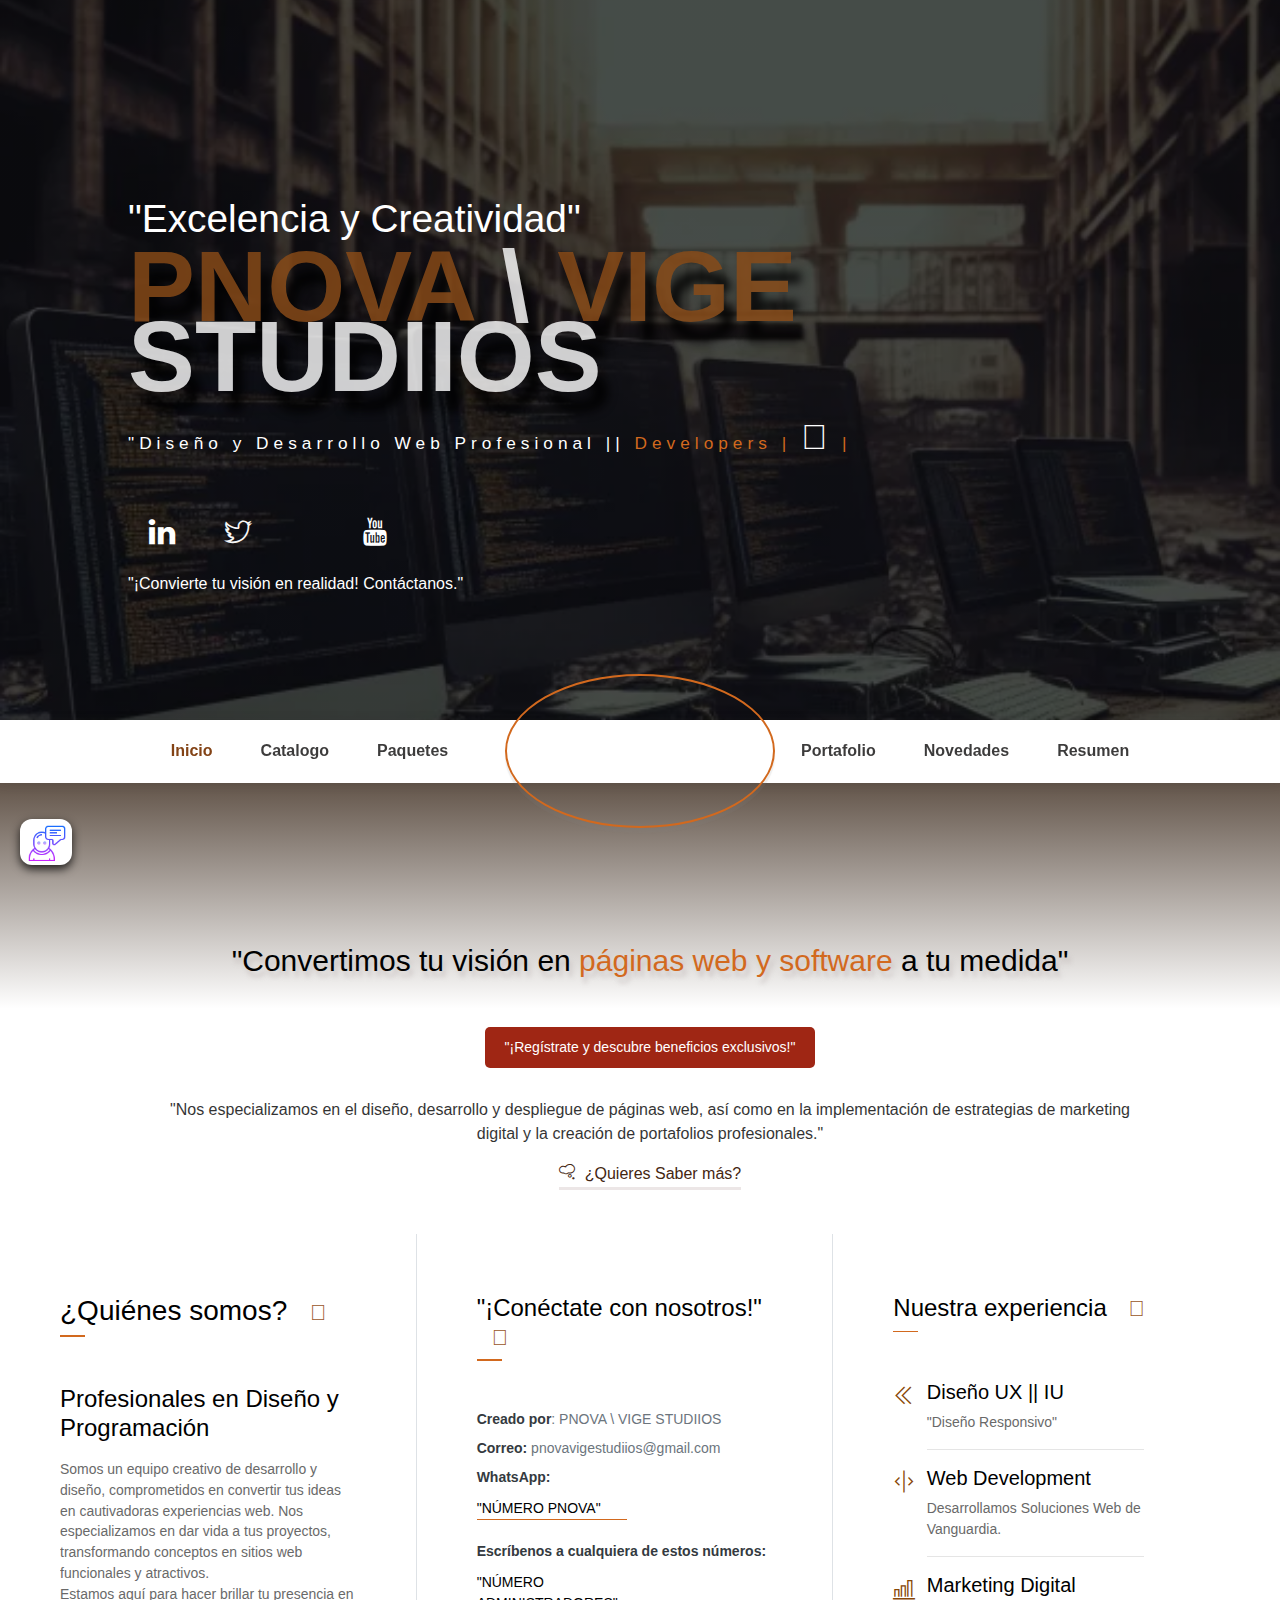
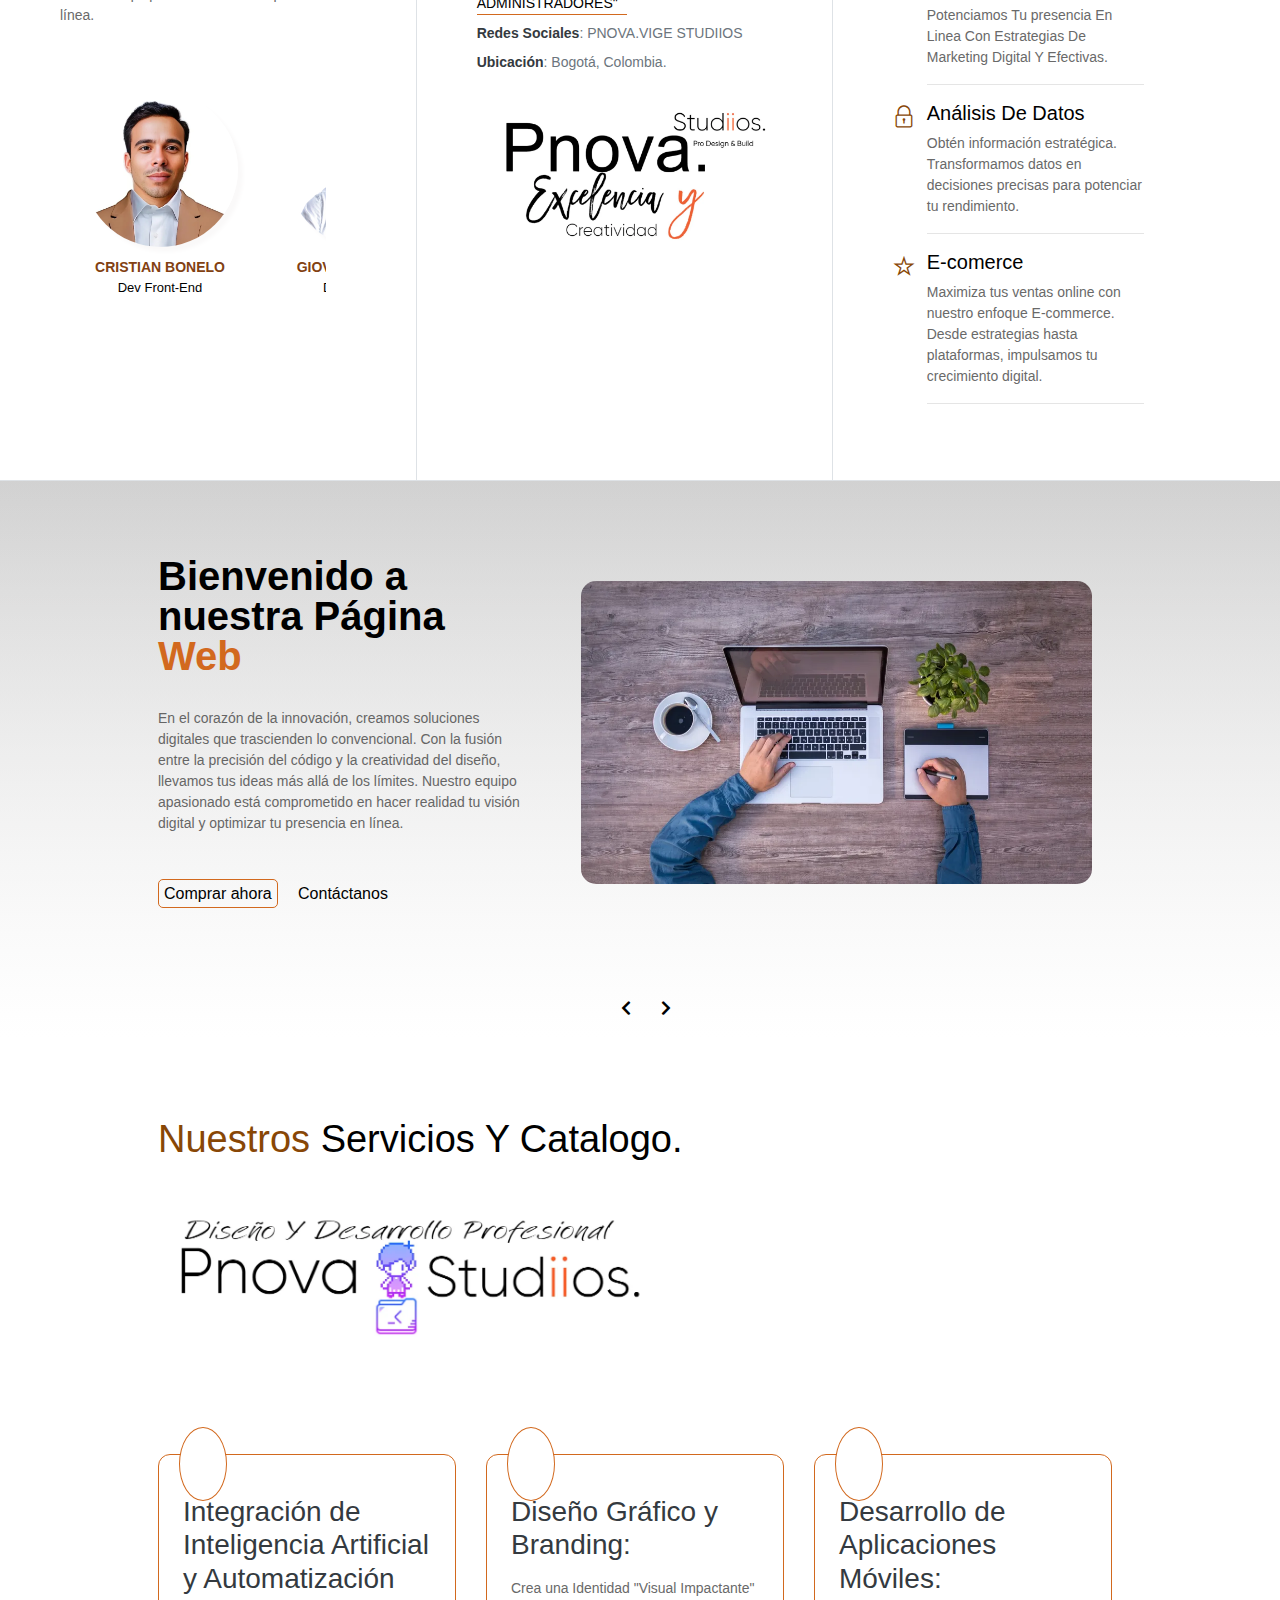
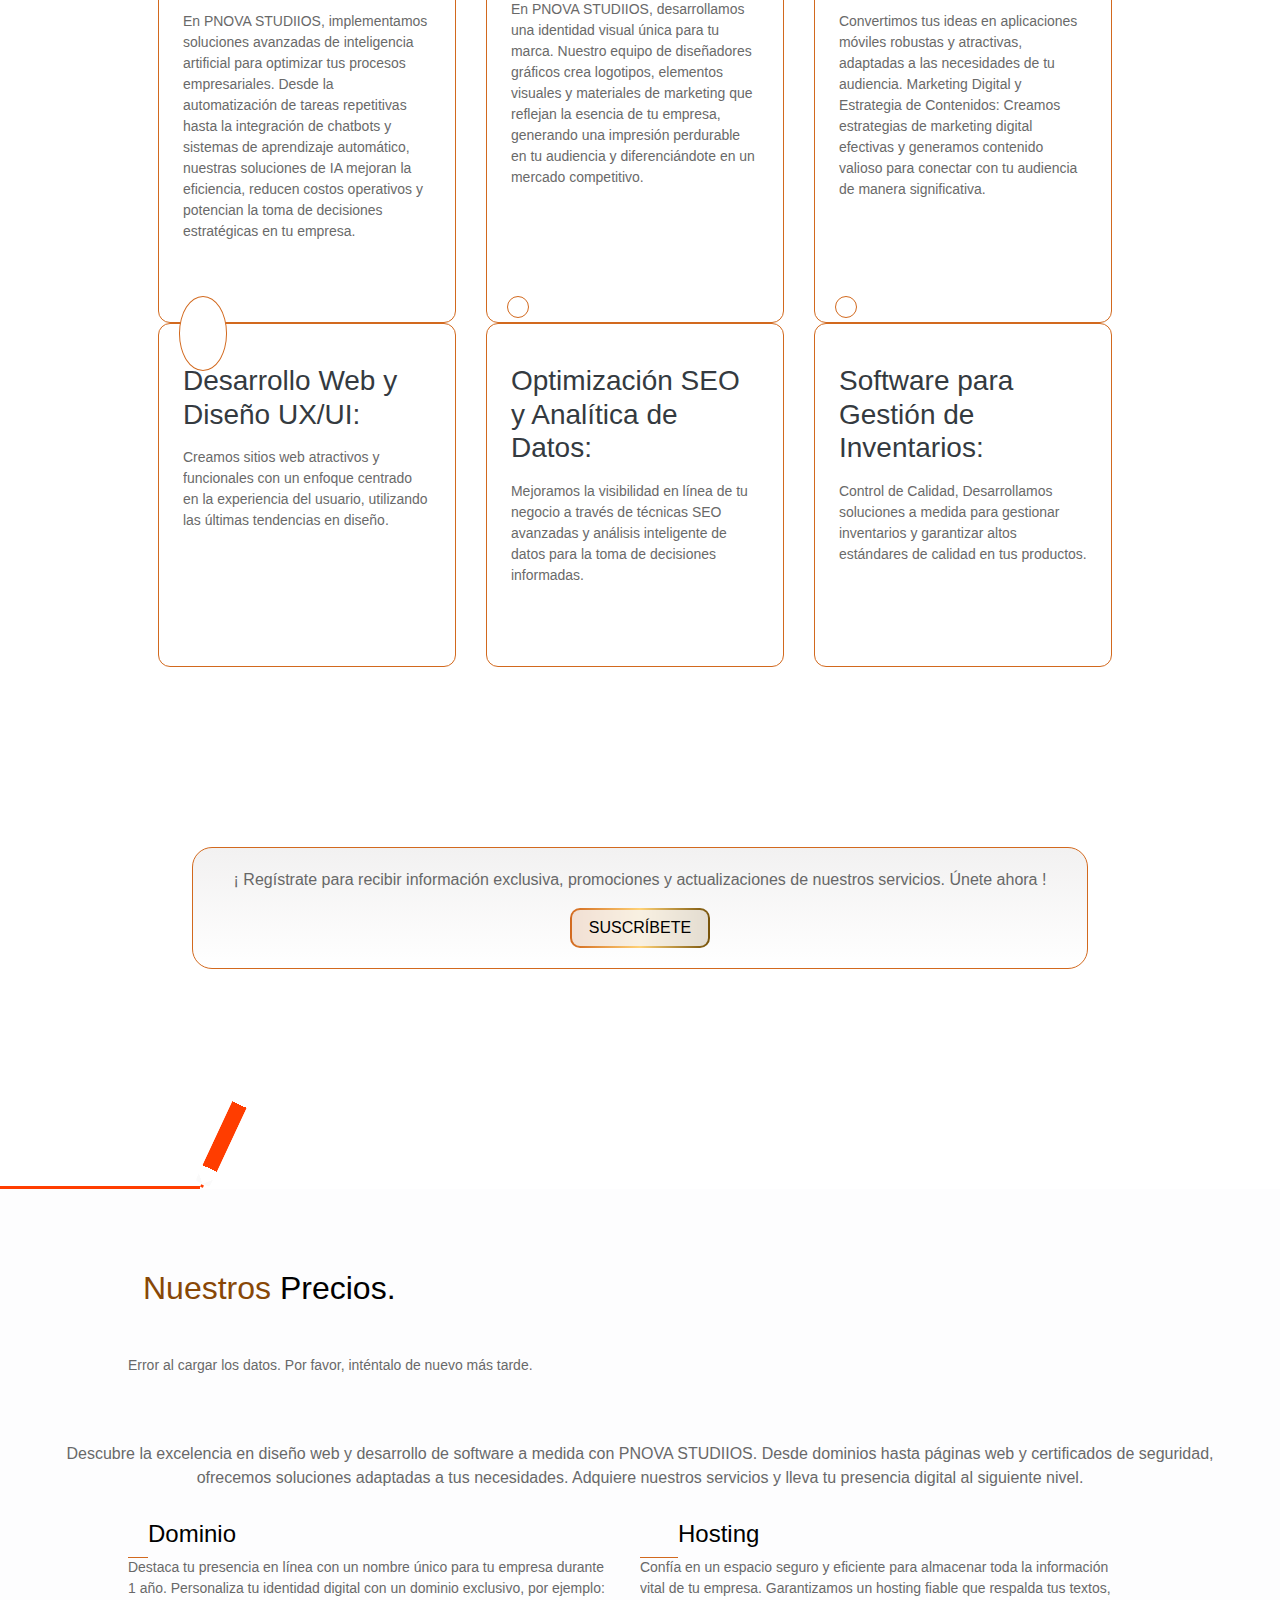
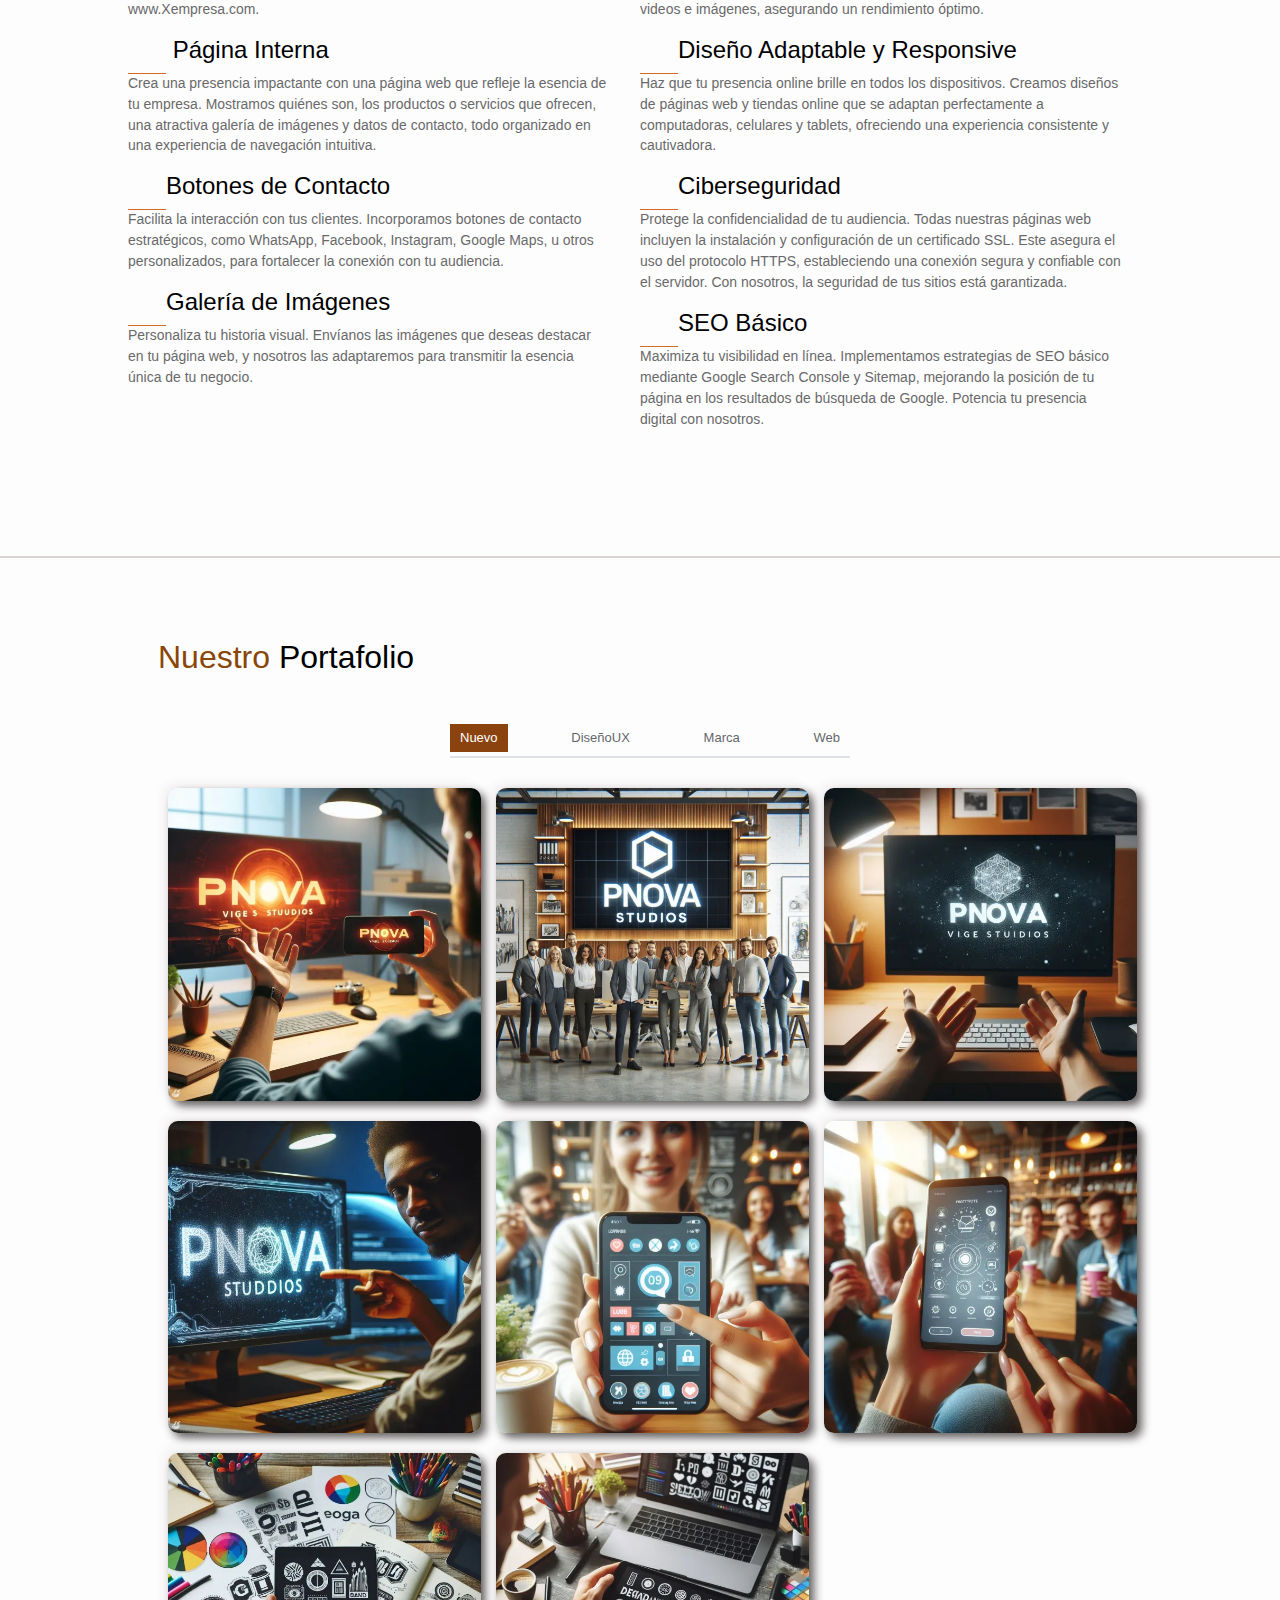
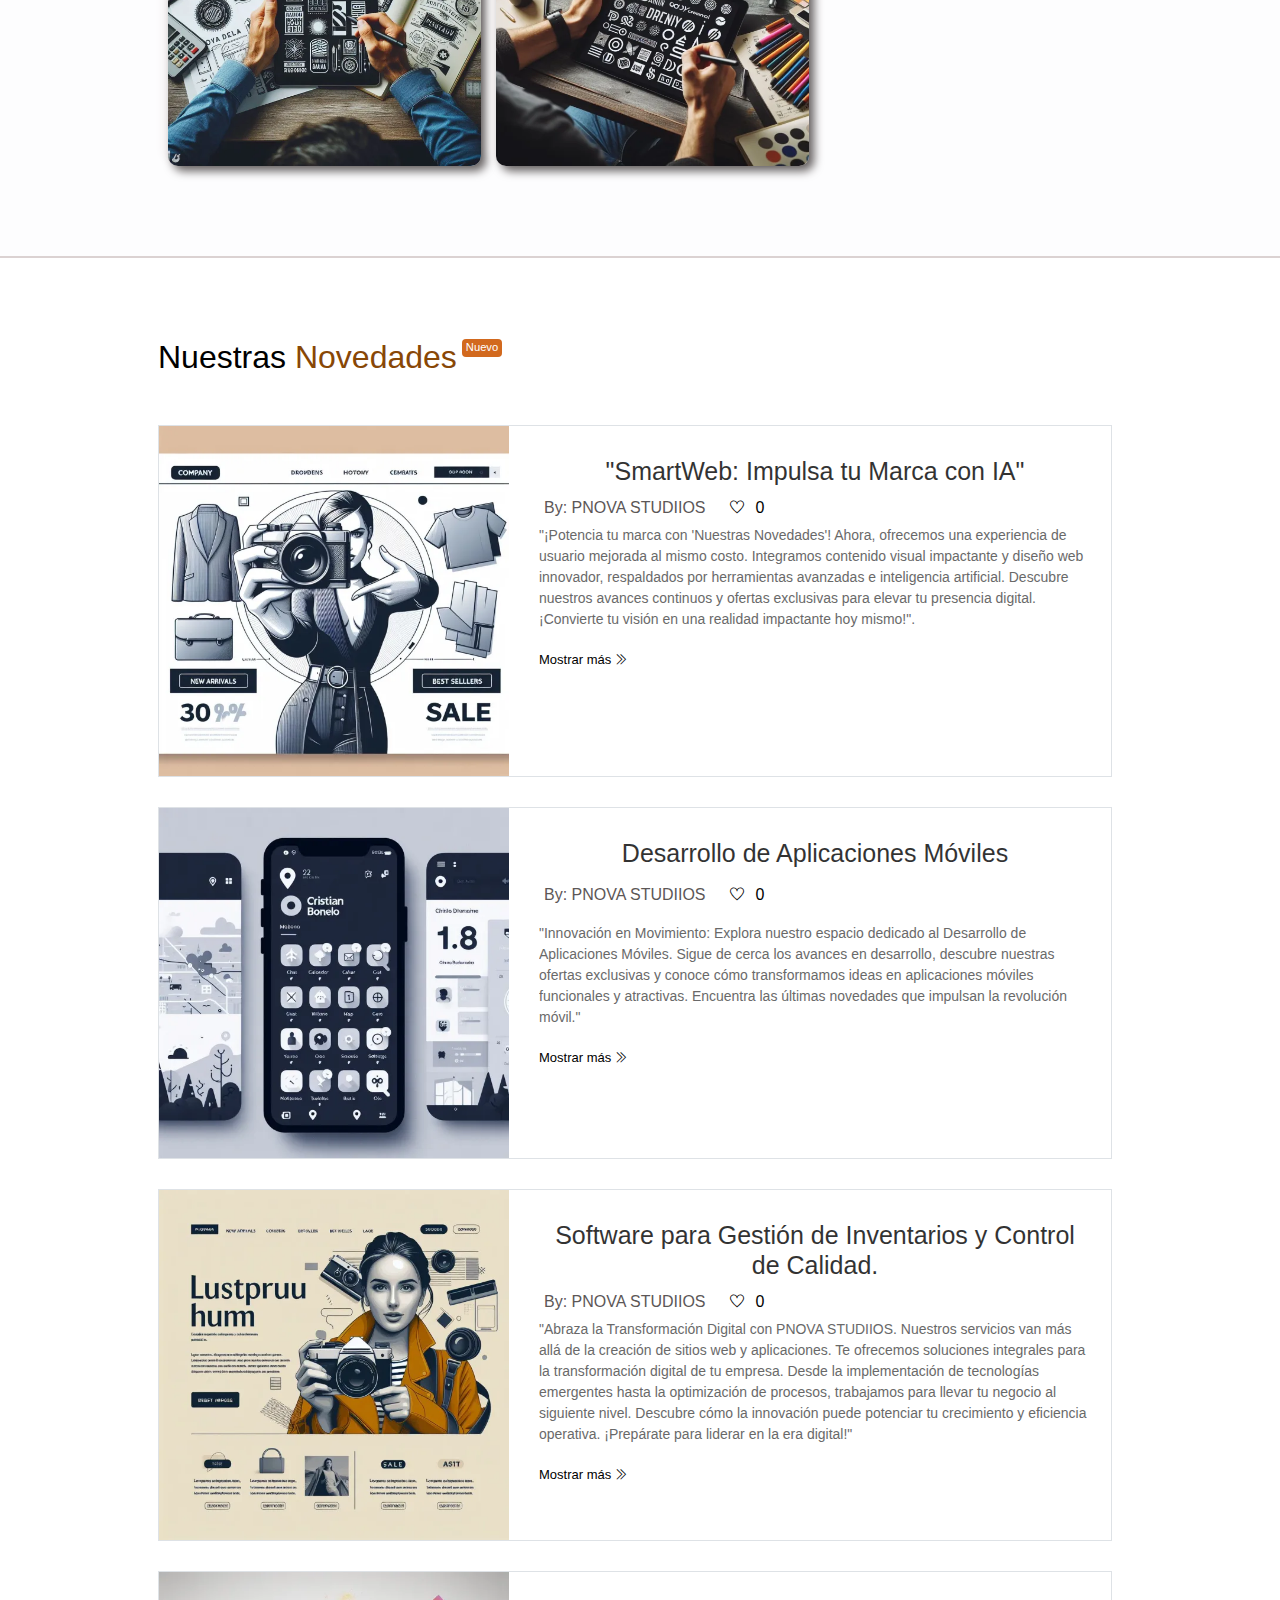
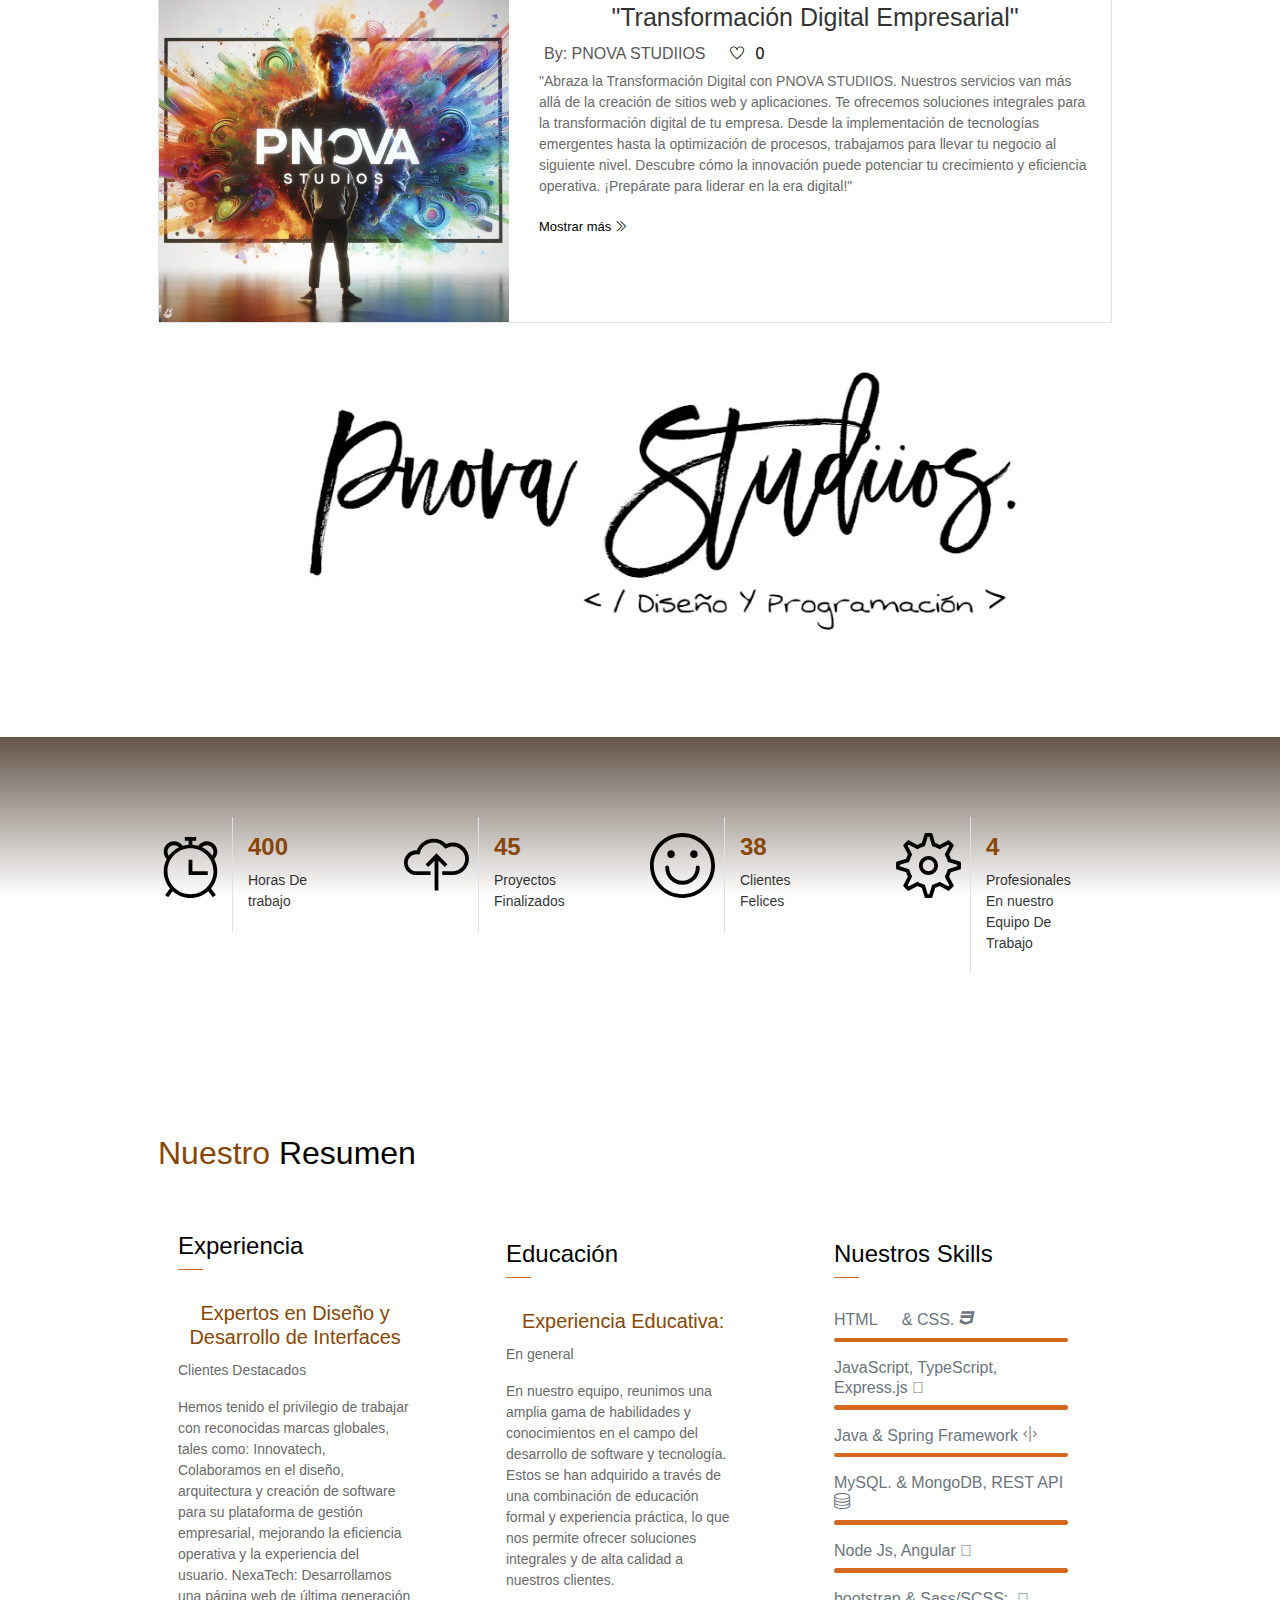
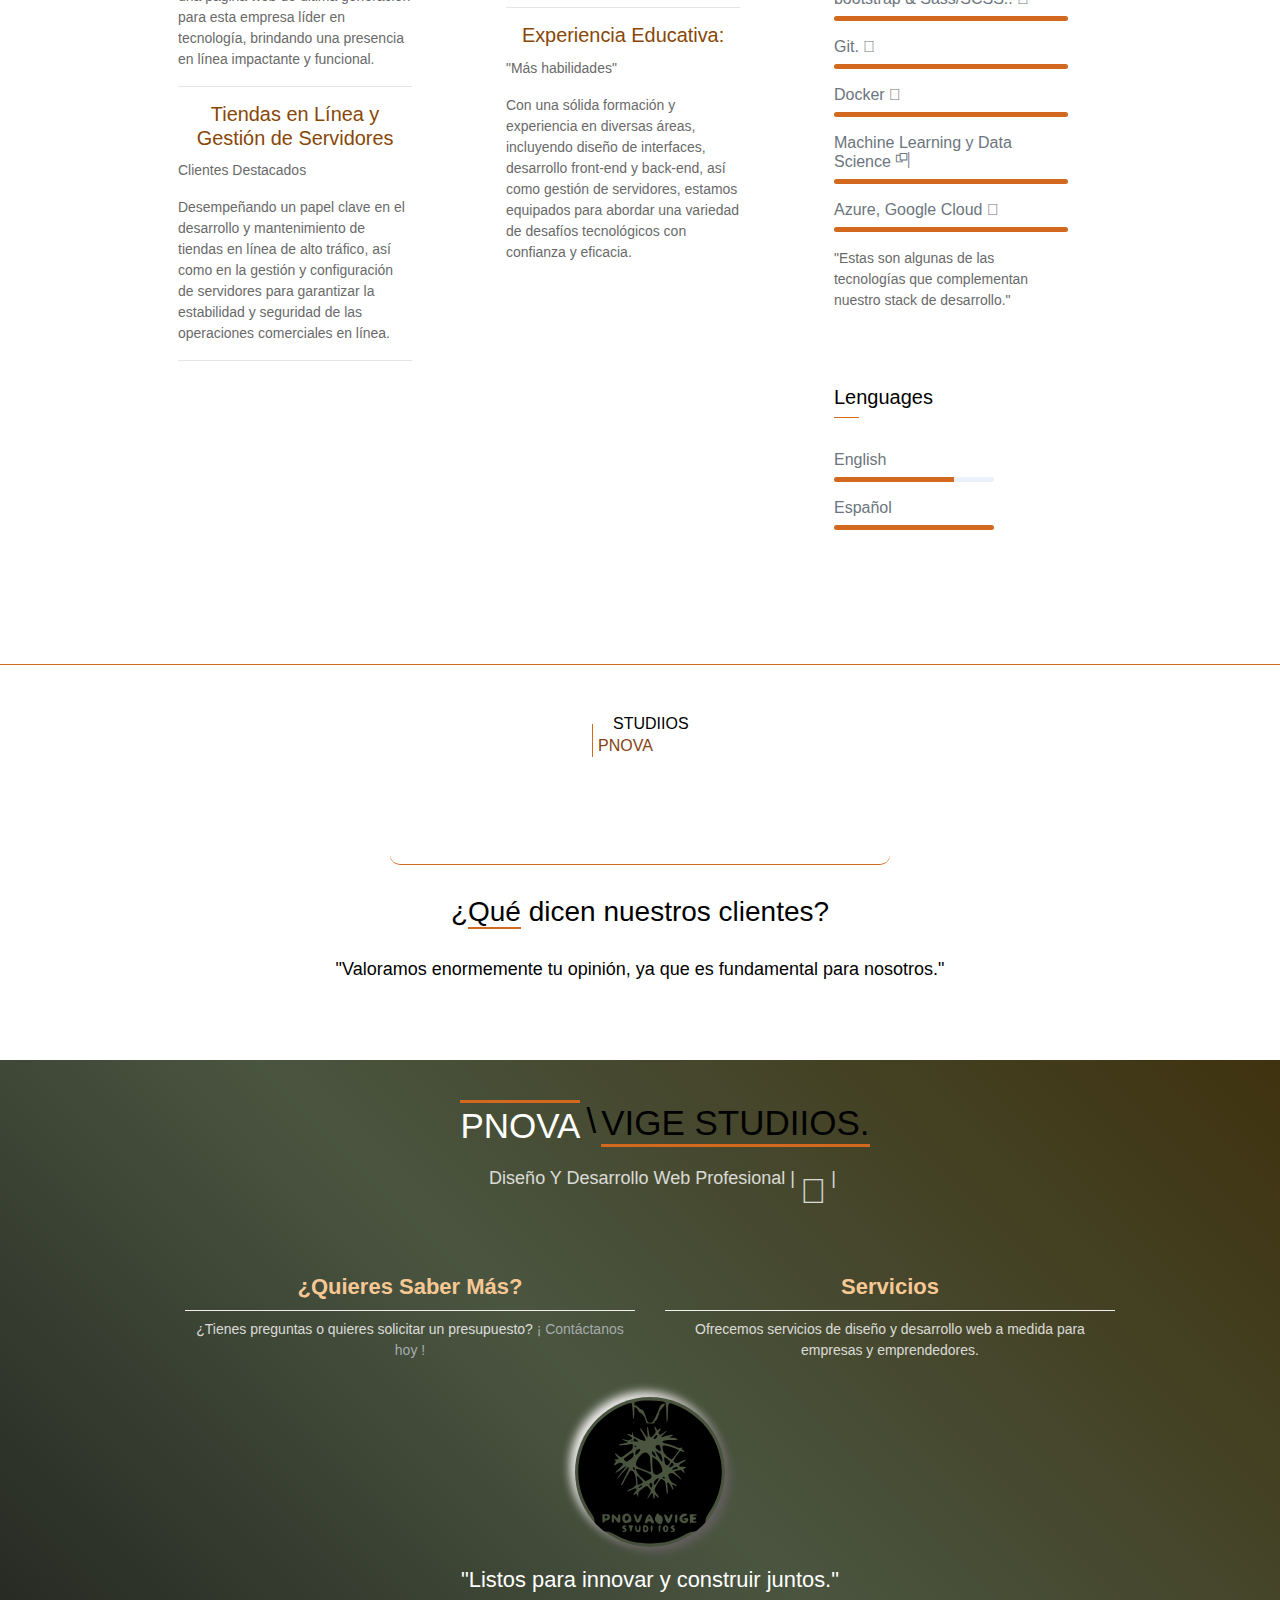
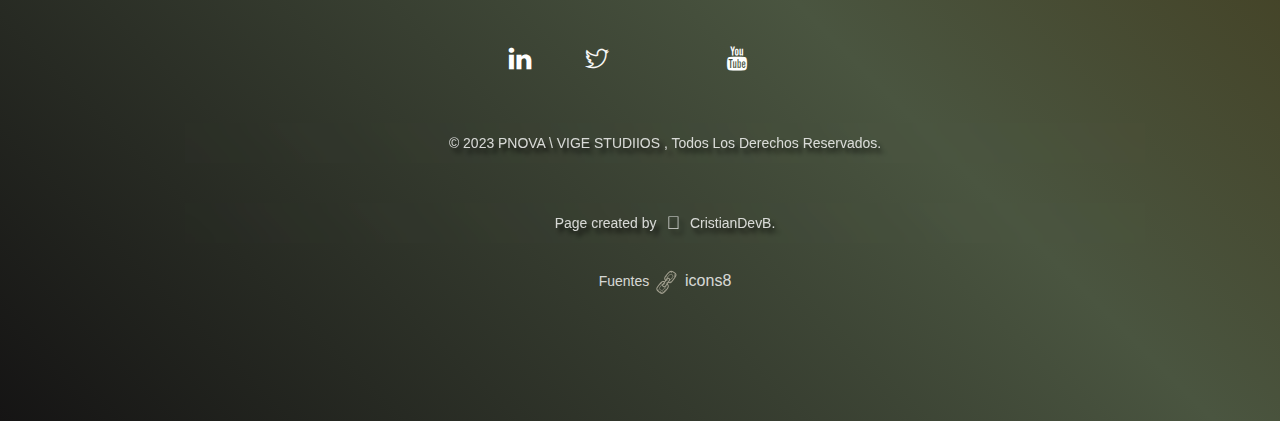
==== public/html/index.html @ 294ca4b3 "commit 11" ====
<!DOCTYPE html>
<html lang="es">




<head>
    <meta charset="utf-8">
    <meta name="viewport" content="width=device-width, initial-scale=1, shrink-to-fit=no">
    <meta name="description"
        content="En PNOVA STUDIIOS, ofrecemos diseño y desarrollo web profesional de vanguardia para destacarte en línea. Transformamos tus ideas en experiencias digitales impactantes y memorables. ¡Descubre cómo podemos impulsar tu presencia en la web y superar a la competencia hoy mismo!">
    <meta name="author" content="Cristian Bonelo">
    <title>PNOVA STUDIIOS - Diseño y Desarrollo Web Profesional</title>

    <!-- Open Graph -->
    <meta property="og:title" content="PNOVA \ VIGE STUDIIOS - Diseño y Desarrollo Web Profesional">
    <meta property="og:description"
        content="Transformamos tu visión en una realidad impactante con nuestro diseño y desarrollo web profesional. Descubre cómo destacar en línea con PNOVA STUDIIOS.">
    <meta property="og:image" content="https://pnovastudios.xyz/logo.png">
    <meta property="og:url" content="https://pnovastudios.xyz">
    <meta property="og:type" content="website">

    <!-- Twitter Card -->
    <meta name="twitter:card" content="summary_large_image">
    <meta name="twitter:site" content="@pnovastudios">
    <meta name="twitter:title" content="PNOVA \ VIGE STUDIIOS - Diseño y Desarrollo Web Profesional">
    <meta name="twitter:description"
        content="Transformamos tu visión en una realidad impactante con nuestro diseño y desarrollo web profesional. Descubre cómo destacar en línea con PNOVA STUDIIOS.">
    <meta name="twitter:image" content="https://pnovastudios.xyz/logo.png">

    <!-- Canonical URL -->
    <link rel="canonical" href="https://pnovastudios.xyz/home">

    <!-- Favicon -->
    <link rel="icon" type="image/png" sizes="32x32" href="/public/img/favicon.ico">

    <meta http-equiv="Content-Security-Policy" style="font-size: 18px;"
        content="font-src 'self' https://fonts.gstatic.com https://ka-f.fontawesome.com https://cdnjs.cloudflare.com">

    <!--robots-->
    <meta name="robots" content="index, follow">

    <!-- Font icons -->
    <link rel="stylesheet" href="/recursos/vendors/themify-icons/css/themify-icons.css">
    <link rel="stylesheet" href="/public/css/style.css">
    <link rel="stylesheet" href="https://cdnjs.cloudflare.com/ajax/libs/font-awesome/5.15.4/css/all.min.css">
    <link rel="stylesheet" href="/public/css/carrusel.css">
    <link rel="stylesheet" href="/public/css/pop-up.css">
</head>

<!-- Google tag (gtag.js) -->
<script async src="https://www.googletagmanager.com/gtag/js?id=G-WCG4HNDYGF"></script>
<script>
    window.dataLayer = window.dataLayer || [];
    function gtag() { dataLayer.push(arguments); }
    gtag('js', new Date());

    gtag('config', 'G-WCG4HNDYGF');
</script>





<!-------------------------------------- end head ------------------------------------------------------ and star body---------------------------->

<!----------page created by CRISTIAN BONELO engineer and developer for PNOVA studiios--------->



<body class="body_header" data-spy="scroll" data-target=".navbar" data-offset="40" id="home">


    <a id="loginButton" href="/login" class="btn btn-primary btn-component" data-spy="affix" data-offset-top="600">
        <span class="inicia_se">Login<span class="fullcreen"><img src="/public/img/login .webp" class="img_login_button"
                    alt="img_login"></span></span>
        <i class="ti-shift-left-alt"></i><span class="sesion_span">Inicia Sesión <br></span>
    </a>


    <header class="header">
        <div class="container">


            <div class="header-content">
                <h4 class="header-subtitle"><span class="span_exce"> "Excelencia y Creatividad"</span></h4>
                <h1 class="header-title"> <span class="span_one">PNOVA</span> \ <span class="span_one"> VIGE</span>
                    STUDIIOS</h1>
                <h2 class="header-mono"> "Diseño y Desarrollo Web Profesional || <span class="span_tow">
                        Developers</span>
                    <span class="span_tow">|</span>
                    <span class="fa-solid fa-thin fa-laptop-code"></span> <span class="span_tow">|</span>
                </h2>



                <ul class="social-icons pt-3">

                    <li class="social-item"><a target="_blank" class="social-link text-light"
                            href="https://www.linkedin.com/company/pnovastudios"><i class="youtube_header ti-linkedin"
                                aria-hidden="true"></i>&#8203;</a></li>

                    <li class="social-item"><a target="_blank" class="social-link text-light"
                            href="https://twitter.com/pnovastudios"><i class="ti-twitter"
                                aria-hidden="true"></i>&#8203;</a></li>

                    <li class="social-item"><a target="_blank" class="social-link text-light"
                            href="https://discord.gg/uURYVkkG"><i class="youtube_header fa-brands fa-discord"
                                aria-hidden="true"></i>&#8203;</a></li>

                    <li class="social-item"><a target="_blank" class="social-link text-light"
                            href="https://www.youtube.com/@PNOVAVIGESTUDIIOS"><i class="youtube_header ti-youtube"
                                aria-hidden="true"></i>&#8203;</a></li>

                    <li class="social-item"><a target="_blank" class="social-link text-light"
                            href="https://wa.me/3042142011"><i class="youtube_header fa-brands fa-whatsapp"
                                aria-hidden="true"></i>&#8203;</a></li>

                </ul>

                <a class="header_cantact" href="#contacto_hoy">"¡Convierte tu visión en realidad! Contáctanos."</a>
            </div>





        </div>

    </header>



    <!--  star  bar nav --------------------------------------------------------------------------------------------------------------------------------------------------->

    <nav class="navbar sticky-top navbar-expand-lg navbar-light bg-white" data-spy="affix" data-offset-top="510">
        <div class="container">
            <button class="navbar-toggler ml-auto" type="button" data-toggle="collapse"
                data-target="#navbarSupportedContent" aria-controls="navbarSupportedContent" aria-expanded="false"
                aria-label="Toggle navigation">
                <span class="navbar-toggler-icon"></span>
                &nbsp;
            </button>
            <div class="collapse mt-sm-20 navbar-collapse" id="navbarSupportedContent">
                <ul class="navbar-nav mr-auto">
                    <li class="home2 nav-item">
                        <a href="#home" class="nav-link">Inicio</a>
                    </li>
                    <li class="home2 nav-item">
                        <a href="#carrusel" class="nav-link">Catalogo</a>
                    </li>
                    <li class="home2 nav-item">
                        <a href="#price" class="nav-link">Paquetes</a>
                    </li>
                </ul>
                <ul class="navbar-nav brand">

                    <video src="/public/img/video_portada.mp4" class="brand-img" autoplay muted loop>default>
                        Tu navegador no soporta el elemento de video.</video>
                    <li class="brand-txt">
                        <h3 class="brand-title"><span class="ti-shift-left-alt"></span>PNOVA<span
                                class="ti-shift-right-alt"></span></h3>
                        <div class="brand-subtitle">Excelencia || Creatividad</div>
                    </li>
                </ul>
                <ul class="navbar-nav ml-auto">
                    <li class="home2 nav-item">
                        <a href="#portfolio" class="nav-link"> Portafolio</a>
                    </li>
                    <li class="home2 nav-item">
                        <a href="#blog" class="nav-link">Novedades</a>
                    </li>
                    <li class="home2 nav-item last-item">
                        <a href="#resume" class="nav-link">Resumen</a>
                    </li>
                </ul>
            </div>
        </div>
    </nav>




    <!-- Section ONE IMPACT  ------------------------------------------------------------------------------------------------------------------------------------->

    <section class="section bg-dark py-5" id="contacto_hoy">
        <div class=" container text-center">
            <h2 class="text-light_one mb-5 font-weight-normal">"Convertimos tu visión en <span class="span_tow"> páginas
                    web y software</span> a tu medida"</h2>

            <button id="btn-red-one" class="btn-red-one"> "¡Regístrate y descubre beneficios exclusivos!"</button>

            <p class="subtitle_star">
                "Nos especializamos en el diseño, desarrollo y despliegue de páginas web, así como en la implementación
                de estrategias de marketing digital y la creación de portafolios profesionales."
            </p>

            <a class="option_m" href="#portfolio"><span class="ti-thought"></span>¿Quieres Saber más?</a>

        </div>
    </section>

    <!-- -------------- end section one impact ------->




    <!-- star  section  QUIENES SOMOS -------------------------------------------------------------------------------------------------------------------------------->
    <div class="container-fluid">
        <div id="about" class="row about-section">
            <div class="col-lg-4 about-card">
                <h3 class="font-weight-light">¿Quiénes somos? <span class="icon_modern fa-solid fa-fingerprint"></span>
                </h3>
                <span class="line mb-5"></span>
                <h4 class="mb-3">Profesionales en Diseño y Programación</h4>
                <p class="mt-20">Somos un equipo creativo de desarrollo y diseño, comprometidos en convertir tus ideas
                    en cautivadoras experiencias web.
                    Nos especializamos en dar vida a tus proyectos, transformando conceptos en sitios web funcionales y
                    atractivos. <br>
                    Estamos aquí para hacer brillar tu presencia en línea.
                </p>
                <div class="container image_rounded">
                    <div class="row">
                        <div class="col">
                            <div class="scrolling-wrapper">

                                <div class="card carone custom-image-container text-center">
                                    <img src="/public/img/cristianBoneloFoto.webp" alt="CRISTIAN BONELO"
                                        class="custom-round-image">
                                    <span class="custom-image-text">CRISTIAN BONELO</span>
                                    <span class="custom-image-text_one">Dev Front-End</span>

                                </div>
                                <div class="card carone custom-image-container text-center">
                                    <img src="/public/img/geovany.webp" alt="GEOVANNY BERNAL"
                                        class="custom-round-image">
                                    <span class="custom-image-text">GIOVANNY BERNAL</span>
                                    <span class="custom-image-text_one">Dev Back-End</span>
                                </div>
                                <div class="card carone custom-image-container text-center">
                                    <img src="/public/img/victor (1).webp" alt="VICTOR BURBANO"
                                        class="custom-round-image">
                                    <span class="custom-image-text">VICTOR BURBANO</span>
                                    <span class="custom-image-text_one">Dev Front-End</span>
                                </div>

                                <div class="card carone custom-image-container text-center">
                                    <img src="/public/img/elias_1.webp" alt="ELIAS MARTINEZ" class="custom-round-image">
                                    <span class="custom-image-text">ELIAS MARTINEZ</span>
                                    <span class="custom-image-text_one">Dev Back-End</span>
                                </div>

                            </div>
                        </div>
                    </div>
                </div>
            </div>

            <div class=" col-lg-4 col-sm-12 about-card">
                <h4 class="font-weight-light  tender"> "¡Conéctate con nosotros!" <span
                        class="icon_modern fa-solid fa-phone-volume"></span></h4>
                <span class="line mb-5"></span>
                <ul class="mt40 info list-unstyled">
                    <li><span>Creado por</span>: PNOVA \ VIGE STUDIIOS</li>
                    <li><span>Correo:</span> pnovavigestudiios@gmail.com</li>
                    <li>
                        <span>WhatsApp:</span>
                        <a class="numero_pnova" href="https://wa.me/3042142011">"NÚMERO PNOVA"</a>
                        <br>
                        <span>Escríbenos a cualquiera de estos números:</span>
                        <br>
                        <a class="numero_pnova" href="https://wa.me/3114447283">"NÚMERO ADMINISTRADORES"</a>
                    </li>
                    <li><span>Redes Sociales</span>: PNOVA.VIGE STUDIIOS</li>
                    <li><span>Ubicación</span>: Bogotá, Colombia.</li>
                </ul>
                <img class="img_text_no" src="/public/img/txt.webp" alt="text_nosotros">


            </div>

            <div class=" col-lg-4 col-sm-12 about-card">
                <h4 class="tender font-weight-light">Nuestra experiencia <span
                        class="icon_modern fa-solid fa-hammer"></span>
                </h4>

                <span class="line mb-5"></span>


                <div class="row tender">
                    <div class="col-1 text-danger pt-1"><i class="ti-angle-double-left icon-lg"></i></div>
                    <div class="col-10 ml-auto mr-3">
                        <h5>Diseño UX || IU </h5>
                        <p class="subtitle"> "Diseño Responsivo"</p>
                        <hr>
                    </div>
                </div>

                <div class="row tender">
                    <div class="col-1 text-danger pt-1"><i class="ti-split-v-alt icon-lg"></i></div>
                    <div class="col-10 ml-auto mr-3">
                        <h5>Web Development</h5>
                        <p class="subtitle">Desarrollamos Soluciones Web de Vanguardia.</p>
                        <hr>
                    </div>
                </div>

                <div class="row tender tender">
                    <div class="col-1 text-danger pt-1"><i class=" ti-bar-chart icon-lg"></i></div>
                    <div class="col-10 ml-auto mr-3">
                        <h5>Marketing Digital </h5>
                        <p class="subtitle">Potenciamos Tu presencia En Linea Con Estrategias De Marketing Digital Y
                            Efectivas.</p>
                        <hr>
                    </div>
                </div>

                <div class="row tender">
                    <div class="col-1 text-danger pt-1"><i class="ti-lock icon-lg"></i></div>
                    <div class="col-10 ml-auto mr-3">
                        <h5>Análisis De Datos</h5>
                        <p class="subtitle">Obtén información estratégica. Transformamos datos en decisiones precisas
                            para potenciar tu rendimiento.</p>
                        <hr>
                    </div>
                </div>

                <div class="row tender">
                    <div class="col-1 text-danger pt-1"><i class="ti-star icon-lg"></i></div>
                    <div class="col-10 ml-auto mr-3">
                        <h5>E-comerce</h5>
                        <p class="subtitle">Maximiza tus ventas online con nuestro enfoque E-commerce. Desde estrategias
                            hasta plataformas, impulsamos tu crecimiento digital.</p>
                        <hr>
                    </div>
                </div>
            </div>
        </div>
    </div>




    <!-------------------------------------------------------------------------- star carousel----------------------------------------------------------------------->

    <section class="carousel-section" id="carrusel">
        <article class="carousel__sections-cards container">

            <!-- Contenido original -->
            <div class="section__card show">
                <div class="section__card-content">
                    <h3 class="section__card-title">Bienvenido a nuestra Página <span class="span_carrusel"> Web</span>
                    </h3>
                    <p class="section__card-text">En el corazón de la innovación, creamos soluciones digitales que
                        trascienden lo convencional. Con la fusión entre la precisión del código y la creatividad del
                        diseño, llevamos tus ideas más allá de los límites. Nuestro equipo apasionado está comprometido
                        en hacer realidad tu visión digital y optimizar tu presencia en línea.</p>
                    <div class="section__card-buttons">
                        <a class="one_carrusel button button-primary" href="#price">Comprar ahora</a>
                        <a class="button button-secondary" href="#registro_one">Contáctanos</a>
                    </div>
                </div>
                <div class="section__card-img">
                    <img src="/public/img/carrusel.webp" alt="img_carrusel">
                </div>
            </div>

            <!-- Contenido original -->
            <div class="section__card">
                <div class="section__card-content">
                    <h3 class="section__card-title">Tu socio en diseño y <span class="span_carrusel">Desarrollo</span>
                    </h3>
                    <p class="section__card-text">Explora un universo de soluciones digitales innovadoras y efectivas.
                        Nuestro equipo de expertos en programación está comprometido a convertir tus ideas en productos
                        de software de vanguardia. Desde el diseño hasta la implementación, estamos aquí para impulsar
                        tu visión digital al siguiente nivel.</p>
                    <div class="section__card-buttons">
                        <a class="button button-primary" href="#price">Comprar ahora</a>
                        <a class="button button-secondary" href="#registro_one">Contáctanos</a>
                    </div>
                </div>
                <div class="section__card-img">
                    <img src="/public/img/desarrollador_de_sof_1.webp" alt="img_carrusel2">
                </div>
            </div>

            <!-- Contenido original -->
            <div class="section__card">
                <div class="section__card-content">
                    <h3 class="section__card-title">Innovación a través del <span class="span_carrusel">Código</span>
                    </h3>
                    <p class="section__card-text">Explora un universo de soluciones digitales innovadoras y efectivas.
                        Nuestro equipo de expertos en programación está comprometido a convertir tus ideas en productos
                        de software de vanguardia. Desde el diseño hasta la implementación, estamos aquí para impulsar
                        tu visión digital al siguiente nivel.</p>
                    <div class="section__card-buttons">
                        <a class="button button-primary" href="#price">Comprar ahora</a>
                        <a class="button button-secondary" href="#registro_one">Contáctanos</a>
                    </div>
                </div>
                <div class="section__card-img">
                    <img src="/public/img/carrusel_new.webp" alt="img_carrusel3">
                </div>
            </div>

            <div class="control">
                <a class="carousel__control prev" href="#"><i class="fa fa-chevron-left"></i>&#8203;</a>
                <a class="carousel__control next" href="#"><i class="fa fa-chevron-right"></i>&#8203;</a>
            </div>

        </article>
    </section>





    <!----------------------------------------------------- end carousel---------------------------------------------------------------->







    <!-- Section NUESTROS SERVICIOS ------------------------------------------------------------------------------------------------------------------------------------->

    <section class="section" id="service">
        <div class="container">
            <h2 class="catalogo_services mb-6 pb-4"><span class="text-danger">Nuestros </span> Servicios Y Catalogo.
                <span><img class="img_price_content" src="/public/img/diseno.webp" alt="dis_img_price"></span>
            </h2>

            <div class="row">





                <div class=" col-md-4 col-sm-6">
                    <div class="contentserver card mb-5">
                        <div class="card-header has-icon">
                            <i class="fa-solid fa-brain text-danger_social_card " aria-hidden="true"></i>
                        </div>
                        <div class="card-body px-4 py-3">
                            <h3 class="mb-3 card-title text-dark">Integración de Inteligencia Artificial y
                                Automatización</h3>
                            <P class="subtitle">En PNOVA STUDIIOS, implementamos soluciones avanzadas de inteligencia
                                artificial para optimizar tus procesos empresariales. Desde la automatización de tareas
                                repetitivas hasta la integración de chatbots y sistemas de aprendizaje automático,
                                nuestras soluciones de IA mejoran la eficiencia, reducen costos operativos y potencian
                                la toma de decisiones estratégicas en tu empresa.</P>
                        </div>
                    </div>
                </div>

                <div class="col-md-4 col-sm-6">
                    <div class="contentserver card mb-5">
                        <div class="card-header has-icon">
                            <i class="fa-solid fa-pen-nib text-danger_social_card " aria-hidden="true"></i>
                        </div>
                        <div class="card-body px-4 py-3">
                            <h3 class="mb-3 card-title text-dark">Diseño Gráfico y Branding:</h3>
                            <p class="subtitle">Crea una Identidad "Visual Impactante"
                                En PNOVA STUDIIOS, desarrollamos una identidad visual única para tu marca. Nuestro
                                equipo de diseñadores gráficos crea logotipos, elementos visuales y materiales de
                                marketing que reflejan la esencia de tu empresa, generando una impresión perdurable en
                                tu audiencia y diferenciándote en un mercado competitivo.</p>
                        </div>
                    </div>
                </div>

                <div class="col-md-4 col-sm-6">
                    <div class="contentserver card mb-5">
                        <div class="card-header has-icon">
                            <i class="fa-brands fa-android text-danger_social_card " aria-hidden="true"></i>
                        </div>
                        <div class="card-body px-4 py-3">
                            <h3 class="mb-3 card-title text-dark">Desarrollo de Aplicaciones Móviles: </h3>
                            <P class="subtitle">Convertimos tus ideas en aplicaciones móviles robustas y atractivas,
                                adaptadas a las necesidades de tu audiencia.

                                Marketing Digital y Estrategia de Contenidos: Creamos estrategias de marketing digital
                                efectivas y generamos contenido valioso para conectar con tu audiencia de manera
                                significativa.</P>
                        </div>
                    </div>
                </div>
                <div class="col-md-4 col-sm-6">
                    <div class="contentserver card mb-5">
                        <div class="card-header has-icon">
                            <i class="fa-solid fa-mug-hot text-danger_social_card " aria-hidden="true"></i>
                        </div>
                        <div class="card-body px-4 py-3">
                            <h3 class="mb-3 card-title text-dark">Desarrollo Web y Diseño UX/UI: </h3>
                            <P class="subtitle">Creamos sitios web atractivos y funcionales con un enfoque centrado en
                                la experiencia del usuario, utilizando las últimas tendencias en diseño.</P>
                        </div>
                    </div>
                </div>


                <div class="col-md-4 col-sm-6">
                    <div class="contentserver card mb-5">
                        <div class="card-header has-icon">
                            <i class="fa-solid fa-truck-fast text-danger_social_card " aria-hidden="true"></i>
                        </div>
                        <div class="card-body px-4 py-3">
                            <h3 class="mb-3 card-title text-dark">Optimización SEO y Analítica de Datos:</h3>
                            <P class="subtitle"> Mejoramos la visibilidad en línea de tu negocio a través de técnicas
                                SEO avanzadas y análisis inteligente de datos para la toma de decisiones informadas.</P>
                        </div>
                    </div>
                </div>


                <div class="col-md-4 col-sm-6">
                    <div class="contentserver card mb-5">
                        <div class="card-header has-icon">
                            <i class="fa-solid fa-shop text-danger_social_card " aria-hidden="true"></i>
                        </div>
                        <div class="card-body px-4 py-3">
                            <h3 class="mb-3 card-title text-dark">Software para Gestión de Inventarios:</h3>
                            <P class="subtitle"> Control de Calidad, Desarrollamos soluciones a medida para gestionar
                                inventarios y garantizar altos estándares de calidad en tus productos.</P>
                        </div>
                    </div>
                </div>





            </div>
        </div>
    </section>
    <!-- sectioon form  new section ---------------------------------->

    <div id="registrate">
        <section class="p_catalogo_1" id="registro_one">
            <p class="p_catalogo">
                ¡ Regístrate para recibir información exclusiva, promociones y actualizaciones de nuestros servicios.
                Únete ahora !
            </p>

            <button class="Btn_catalogo" id="showFormBtn">&#8203;</button>


            <div class="form_container" id="formContainer">

                <form class="form" id="loginForm">


                    <p id="heading_form">Regístrate</p>




                    <div class="field">
                        <label for="name"><i class="ti-face-smile"></i>&#8203;</label>
                        <input autocomplete="off" placeholder="Nombres" class="input-field" type="text" id="name"
                            pattern="[A-Za-z]+" title="Solo se permiten letras">
                    </div>




                    <div class="field">

                        <label for="lastName"><i class="ti-target"></i>&#8203;</label>
                        <input autocomplete="off" placeholder="Apellidos" class="input-field" type="text" id="lastName">
                    </div>



                    <div class="field">

                        <label for="username"><i class="ti-user"></i>&#8203;</label>
                        <input autocomplete="off" placeholder="Usuario" class="input-field" type="text" id="username">
                    </div>


                    <div class="field">
                        <label for="email"><i class="ti-check-box"></i>&#8203;</label>
                        <input placeholder="Correo electrónico" class="input-field" type="Email" id="email">
                    </div>


                    <div class="field">

                        <label for="password"><i class="ti-key"></i>&#8203;</label>
                        <input placeholder="Contraseña" class="input-field" type="Password" id="password">
                    </div>


                    <div class="field_form">
                        <input class="checkbox" type="checkbox" id="agree">
                        <label for="agree">Acepto los términos y condiciones</label>

                        <button class="button3" id="registroBtn">Enviar.</button>
                        <div id="mensaje-exito-container"></div>
                        <p class="paragraf_form">Regístrate con.</p>


                        <div class="button_social">
                            <a class="icons_container_one " href="https://api.pnovastudios.xyz/auth/google"><span
                                    class="colply fa-brands fa-google"></span> Registrate con Google</a>

                        </div>
                        <a class="icons_container " href="https://api.pnovastudios.xyz/auth/microsoft"><span
                                class="colply_microsoft fa-brands  fa-windows"></span> Registrate con Microsoft</a>


                        <p class="pnova_form"> PNOVA \ VIGE <span class="form_form">STUDIIOS</span> </p>

                        <div class="closeBtn"> <span class="ti-close"></span> cerrar</div>

                    </div>

                    <div class="send-email">
                        <p>"Si aún no has recibido el correo electrónico, o si el correo ingresado no es el correcto,
                            puedes solicitar uno nuevo<a href="/home//send-email-activate"> <span class="aquí"> aquí."</span></a></p>
                    </div>

                </form>



            </div>

        </section>

    </div>




    <!-- funtion pencil -->
    <div class="loader "></div>
    <!-- Section PRECIOS Y PAQUETES -->

    <section class="section bg-custom-gray  " id="price">
        <div class="mode_content container col-sm-12">
            <h2 class="mb-5"><span class="text-danger">Nuestros</span> Precios. <span class="fa fa-usd"></span></h2>


            <div class="row align-items-center" id="price-container"></div>

        </div>
        <p class="content_prueb">Descubre la excelencia en diseño web y desarrollo de software a medida con PNOVA
            STUDIIOS. Desde dominios hasta páginas web y certificados de seguridad, ofrecemos soluciones adaptadas a
            tus necesidades. Adquiere nuestros servicios y lleva tu presencia digital al siguiente nivel.</p>
        </div>
        <div class="row_bootstrap container">
            <div class="tender_row row">
                <div class="col-md-6 col-sm-12">
                    <h4><i class="domain fa-solid fa-lines-leaning"></i>Dominio</h4>
                    <p>Destaca tu presencia en línea con un nombre único para tu empresa durante 1 año. Personaliza tu
                        identidad digital con un dominio exclusivo, por ejemplo: www.Xempresa.com.</p>

                    <h4><i class="domain fa-solid fa-book"></i> Página Interna</h4>
                    <p>Crea una presencia impactante con una página web que refleje la esencia de tu empresa. Mostramos
                        quiénes son, los productos o servicios que ofrecen, una atractiva galería de imágenes y datos de
                        contacto, todo organizado en una experiencia de navegación intuitiva.</p>

                    <h4><i class="domain fa-brands fa-whatsapp"></i>Botones de Contacto</h4>
                    <p>Facilita la interacción con tus clientes. Incorporamos botones de contacto estratégicos, como
                        WhatsApp, Facebook, Instagram, Google Maps, u otros personalizados, para fortalecer la conexión
                        con tu audiencia.</p>

                    <h4><i class="domain fa-regular fa-image"></i>Galería de Imágenes</h4>
                    <p>Personaliza tu historia visual. Envíanos las imágenes que deseas destacar en tu página web, y
                        nosotros las adaptaremos para transmitir la esencia única de tu negocio.</p>
                </div>


                <div class="col-md-6">
                    <h4><i class="domain fa-solid fa-globe"></i>Hosting</h4>
                    <p>Confía en un espacio seguro y eficiente para almacenar toda la información vital de tu empresa.
                        Garantizamos un hosting fiable que respalda tus textos, videos e imágenes, asegurando un
                        rendimiento óptimo.</p>

                    <h4><i class="domain fa-solid fa-pen-nib"></i>Diseño Adaptable y Responsive</h4>
                    <p>Haz que tu presencia online brille en todos los dispositivos. Creamos diseños de páginas web y
                        tiendas online que se adaptan perfectamente a computadoras, celulares y tablets, ofreciendo una
                        experiencia consistente y cautivadora.</p>

                    <h4><i class="domain fa-solid fa-lock"></i>Ciberseguridad</h4>
                    <p>Protege la confidencialidad de tu audiencia. Todas nuestras páginas web incluyen la instalación y
                        configuración de un certificado SSL. Este asegura el uso del protocolo HTTPS, estableciendo una
                        conexión segura y confiable con el servidor. Con nosotros, la seguridad de tus sitios está
                        garantizada.</p>

                    <h4><i class="domain fa-solid fa-map-pin"></i>SEO Básico</h4>
                    <p>Maximiza tu visibilidad en línea. Implementamos estrategias de SEO básico mediante Google Search
                        Console y Sitemap, mejorando la posición de tu página en los resultados de búsqueda de Google.
                        Potencia tu presencia digital con nosotros.</p>


                </div>
            </div>
        </div>




    </section>

    <!------ Section NUESTRO PORTAFOLIO------------------------------------------------------------------------------------------------------------------------------------------>


    <section class="section bg-custom-gray" id="portfolio">
        <div class="container">
            <h2 class="mb-5"><span class="text-danger">Nuestro </span> Portafolio <span class="fa fa-soundcloud"></span>

            </h2>
            <div class="portfolio">
                <div class="filters">
                    <a href="#" data-filter=".new" class="active">Nuevo</a>
                    <a href="#" data-filter=".advertising">DiseñoUX</a>
                    <a href="#" data-filter=".branding">Marca</a>
                    <a href="#" data-filter=".web">Web</a>
                </div>
                <div class="portfolio-container">
                    <div class="col-md-6 col-lg-4 web new">
                        <div class="portfolio-item">
                            <img src="/public/img/imagen_pnova.webp" class="img-fluid" alt="img_ia_uno">
                            <div class="content-holder">
                                <div class="text-holder">
                                    <h3 class="title">WEB</h3>
                                    <p class="subtitle costumer_one">"Adéntrate en el arte del diseño web, donde cada
                                        página es una
                                        obra maestra y la navegación es una experiencia cautivadora.
                                        tus visitantes serán guiados por un viaje digital que refleja la esencia
                                        de tu marca. Descubre cómo podemos convertir tu presencia en línea en una
                                        experiencia inolvidable."</p>
                                    <img class="img_entrega" src="/public/img/entrega.webp" alt="img_entrega_uno">
                                </div>
                            </div>
                        </div>
                    </div>

                    <div class="col-md-6 col-lg-4 web new">
                        <div class="portfolio-item">
                            <img src="/public/img/img_pnova1.webp" class="img-fluid" alt="img_ia_dos">
                            <div class="content-holder">
                                <div class="text-holder">
                                    <h3 class="title">WEB</h3>
                                    <p class="subtitle costumer_one">"Construyendo tu Presencia Online"</p>
                                    <img class="img_entrega" src="/public/img/entrega.webp" alt="img_entrega_dos">
                                </div>
                            </div>
                        </div>
                    </div>

                    <div class="col-md-6 col-lg-4 advertising new">
                        <div class="portfolio-item">
                            <img src="/public/img/img_pnova.webp" class="img-fluid" alt="img_ia_tres">
                            <div class="content-holder">
                                <div class="text-holder">
                                    <h3 class="title">DISEÑO UX UI</h3>
                                    <p class="subtitle costumer_one">"Sumérgete en el mundo del diseño centrado en el
                                        usuario con
                                        nuestra experiencia en UX y UI. Cada interacción cuenta, y nosotros nos
                                        aseguramos de que cada clic sea intuitivo y memorable."</p>
                                    <img class="img_entrega" src="/public/img/caja2.webp" alt="img_entrega_tres">
                                </div>
                            </div>
                        </div>
                    </div>

                    <div class="col-md-6 col-lg-4 web">
                        <div class="portfolio-item">
                            <img src="/public/img/img_penova_3.webp" class="img-fluid" alt="img_ia_cuatro">
                            <div class="content-holder">
                                <div class="text-holder">
                                    <h3 class="title">WEB</h3>
                                    <p class="subtitle costumer_one">"Transformamos tu visión en interacción digital.
                                        Desde el diseño
                                        conceptual hasta la implementación, nuestro servicio de diseño web personalizado
                                        garantiza una presencia en línea que va más allá de la apariencia."</p>
                                    <img class="img_entrega" src="/public/img/entrega.webp" alt="img_entrega_cuatro">
                                </div>
                            </div>
                        </div>
                    </div>

                    <div class="col-md-6 col-lg-4 advertising">
                        <div class="portfolio-item">
                            <img src="/public/img/img_pnova3.webp" class="img-fluid" alt="img_ia_cinco">
                            <div class="content-holder">
                                <div class="text-holder">
                                    <h3 class="title">DISEÑO UX UI</h3>
                                    <p class="subtitle costumer_one">"Experiencias Digitales Impactantes"</p>
                                    <img class="img_entrega" src="/public/img/caja2.webp" alt="img_entrega_cinco">
                                </div>
                            </div>
                        </div>
                    </div>

                    <div class="col-md-6 col-lg-4 web new">
                        <div class="portfolio-item">
                            <img src="/public/img/img_pnova2.webp" class="img-fluid" alt="img_ia_seis">
                            <div class="content-holder">
                                <div class="text-holder">
                                    <h3 class="title">WEB</h3>
                                    <p class="subtitle costumer_one">" Desde elegantes sitios corporativos hasta
                                        cautivadoras tiendas
                                        en línea, creamos experiencias web que cautivan a tu audiencia desde el primer
                                        clic."</p>
                                    <img class="img_entrega" src="/public/img/entrega.webp" alt="img_entrega_6">
                                </div>
                            </div>
                        </div>
                    </div>

                    <div class="col-md-6 col-lg-4 advertising new">
                        <div class="portfolio-item">
                            <img src="/public/img/img_pnova4.webp" class="img-fluid" alt="img_ia_7">
                            <div class="content-holder">
                                <div class="text-holder">
                                    <h3 class="title">DISEÑO UX UI</h3>
                                    <p class="subtitle costumer_one">"Cada página es una obra maestra única. Nuestros
                                        diseñadores
                                        expertos fusionan creatividad y funcionalidad para ofrecerte una presencia
                                        digital que realmente refleje la esencia de tu marca."</p>
                                    <img class="img_entrega" src="/public/img/caja2.webp" alt="img_entrega_7">
                                </div>
                            </div>
                        </div>
                    </div>

                    <div class="col-md-6 col-lg-4 advertising new">
                        <div class="portfolio-item">
                            <img src="/public/img/img_pnova5.webp" class="img-fluid" alt="img_ia_ocho">
                            <div class="content-holder">
                                <div class="text-holder">
                                    <h3 class="title">DISEÑO UX UI</h3>
                                    <p class="subtitle costumer_one">"Nuestro diseño UX/UI va más allá de la estética,
                                        centrándose en
                                        la creación de interacciones significativas. Desde la conceptualización hasta la
                                        implementación"</p>
                                    <img class="img_entrega" src="/public/img/caja2.webp" alt="img_entrega_8">
                                </div>
                            </div>
                        </div>
                    </div>

                    <div class="col-md-6 col-lg-4 branding new">
                        <div class="portfolio-item">
                            <img src="/public/img/img_pnova6.webp" class="img-fluid" alt="img_ia_nueve">
                            <div class="content-holder">
                                <div class="text-holder">
                                    <h3 class="title">DISEÑO DE MARCA</h3>
                                    <p class="subtitle costumer_one">"Adéntrate en el mundo del diseño de marca, donde
                                        la creación de
                                        identidades memorables va más allá del logotipo. Desde la tipografía hasta la
                                        paleta de colores, cada elemento se alinea para contar la historia única de tu
                                        marca."</p>
                                    <img class="img_entrega" src="/public/img/caja5.webp" alt="img_entrega_nueve">
                                </div>
                            </div>
                        </div>
                    </div>

                    <div class="col-md-6 col-lg-4 branding">
                        <div class="portfolio-item">
                            <img src="/public/img/img_pnova7.webp" class="img-fluid" alt="img_ia_10">
                            <div class="content-holder">
                                <div class="text-holder">
                                    <h3 class="title">DISEÑO DE MARCA</h3>
                                    <p class="subtitle costumer_one">"Transformamos la esencia de tu negocio en una
                                        estética visual
                                        cohesiva. Desde el diseño del logotipo hasta la construcción de una identidad
                                        visual completa, cada detalle se cuida para reflejar la autenticidad de tu
                                        marca. Descubre cómo podemos llevar tu marca más allá de lo visual."</p>
                                    <img class="img_entrega" src="/public/img/caja5.webp" alt="img_entrega_10">
                                </div>
                            </div>
                        </div>
                    </div>

                    <div class="col-md-6 col-lg-4 branding new">
                        <div class="portfolio-item">
                            <img src="/public/img/img_pnova8.webp" class="img-fluid" alt="img_ia_once">
                            <div class="content-holder">
                                <div class="text-holder">
                                    <h3 class="title">DISEÑO DE MARCA</h3>
                                    <p class="subtitle costumer_one">"Tu Identidad, Nuestra Pasión: Diseño de Marca
                                        Única"</p>
                                    <img class="img_entrega" src="/public/img/caja5.webp" alt="img_entrega_once">
                                </div>
                            </div>
                        </div>
                    </div>

                    <div class="col-md-6 col-lg-4 branding">
                        <div class="portfolio-item">
                            <img src="/public/img/img_pnova9.webp" class="img-fluid" alt="img_ia_12">
                            <div class="content-holder">
                                <div class="text-holder">
                                    <h3 class="title">DISEÑO DE MARCA</h3>
                                    <p class="subtitle costumer_one">"Nos apasiona crear identidades visuales
                                        impactantes. Nuestro
                                        enfoque en el diseño de marca asegura que cada elemento resuene con tu
                                        audiencia. Desde tarjetas de visita hasta presencia en redes sociales, creamos
                                        una imagen visual que deja una huella duradera."</p>
                                    <img class="img_entrega" src="/public/img/caja5.webp" alt="img_entrega_doce">
                                </div>
                            </div>
                        </div>
                    </div>

                    <div class="col-md-6 col-lg-4 branding">
                        <div class="portfolio-item">
                            <img src="/public/img/img_pnova10.webp" class="img-fluid" alt="img_ia_trece">
                            <div class="content-holder">
                                <div class="text-holder">
                                    <h3 class="title">DISEÑO DE MARCA</h3>
                                    <p class="subtitle costumer_one">"Más que un simple diseño, creamos legados
                                        visuales. Desde el
                                        logotipo hasta la estrategia de marca, nuestro servicio se centra en construir
                                        una presencia duradera en la mente de tu audiencia. Descubre cómo podemos elevar
                                        tu marca a través de un diseño."</p>
                                    <img class="img_entrega" src="/public/img/caja5.webp" alt="img_entrega_trece">
                                </div>
                            </div>
                        </div>
                    </div>
                </div>
            </div>
        </div>
    </section>

    <!------------------------------------------------------------------End of portfolio section --------------------------------------------------------------------->



    <!--  section new notice----------->

    <section class=" section" id="blog">
        <div class="tender_noved container">
            <h2 class="mb-5">Nuestras <span class="text-danger">Novedades <span class="new_span"></span></span></h2>
            <div class="row">


                <div class=" blog-card">
                    <div class="img-holder">
                        <img src="/public/img/ia1.webp" alt="Ia/impact_Pnova">
                    </div>

                    <div class="content-holder">
                        <h3 class="title">"SmartWeb: Impulsa tu Marca con IA"</h3>

                        <div class="like-container">
                            <a class="title_like" href="#">By: PNOVA STUDIIOS</a>
                            <a href="#" class="like-btn" data-article-id="article-1">
                                <i class="ti-heart heard"></i>
                                <span class="like-count"></span>
                            </a>
                        </div>

                        <p>"¡Potencia tu marca con 'Nuestras Novedades'! Ahora, ofrecemos una experiencia de usuario
                            mejorada al mismo costo. Integramos contenido visual impactante y diseño web innovador,
                            respaldados por herramientas avanzadas e inteligencia artificial. Descubre nuestros avances
                            continuos y ofertas exclusivas para elevar tu presencia digital. ¡Convierte tu visión en una
                            realidad impactante hoy mismo!".</p>

                        <div class="hidden-content" style="display: none;">
                            <!-- Aquí va el contenido adicional que se mostrará al hacer clic en "Mostrar más" -->
                            <p>Mejoramos la experiencia de usuario sin aumentar costos. Sumérgete en contenido visual
                                impresionante, diseño web innovador y la eficacia de la inteligencia artificial.
                                Descubre nuestras ofertas exclusivas y las últimas tendencias.</p>
                            <img class="img_mostrar_mas" src="/public/img/pnova1.webp" alt="ruta">

                        </div>
                        <a href="#" class="read-more">Mostrar más <i class="ti-angle-double-right"></i></a>
                    </div>



                </div>



                <!------------------------------------------------------------ end of blog wrapper --------------------------------------------------------------->

                <!-- blog-card -->
                <div class="blog-card">
                    <div class="img-holder">
                        <img src="/public/img/ia5.webp" alt="img_aplicaciones_mov">
                    </div>
                    <div class="content-holder">
                        <h3 class="title"> Desarrollo de Aplicaciones Móviles</h3>

                        <p class="post-details">

                        <div class="like-container">
                            <a class="title_like" href="#">By: PNOVA STUDIIOS</a>
                            <a href="#" class="like-btn" data-article-id="article-2">
                                <i class="ti-heart heard"></i>
                                <span class="like-count"></span>
                            </a>
                        </div>


                        </p>

                        <p>"Innovación en Movimiento: Explora nuestro espacio dedicado al Desarrollo de Aplicaciones
                            Móviles. Sigue de cerca los avances en desarrollo, descubre nuestras ofertas exclusivas y
                            conoce cómo transformamos ideas en aplicaciones móviles funcionales y atractivas. Encuentra
                            las últimas novedades que impulsan la revolución móvil."</p>

                        <div class="hidden-content" style="display: none;">
                            <!-- Aquí va el contenido adicional que se mostrará al hacer clic en "Mostrar más" -->
                            <p>
                                "Descubre la Revolución Móvil: Explora nuestro Espacio de Desarrollo de Aplicaciones.
                                Sigue de cerca nuestras innovaciones, descubre ofertas exclusivas y cómo convertimos
                                ideas en aplicaciones móviles atractivas y funcionales. Sumérgete en las últimas
                                tendencias que impulsan la evolución en el mundo móvil.</p>

                            <img class="img_mostrar_mas" src="/public/img/pnova2.webp" alt="ruta">
                        </div>
                        <a href="#" class="read-more"> Mostrar más <i class="ti-angle-double-right"></i></a>
                    </div>
                </div>



                <!-- end of blog wrapper -->
                <!-- blog-card -->
                <div class="blog-card">
                    <div class="img-holder">
                        <img src="/public/img/ia3.webp" alt="img_aplicaciones">
                    </div>
                    <div class="content-holder">
                        <h3 class="title">Software para Gestión de Inventarios y Control de Calidad. </h3>


                        <div class="like-container">
                            <a class="title_like" href="#">By: PNOVA STUDIIOS</a>
                            <a href="#" class="like-btn" data-article-id="article-3">
                                <i class="ti-heart heard"></i>
                                <span class="like-count"></span>
                            </a>
                        </div>

                        <p>"Abraza la Transformación Digital con PNOVA STUDIIOS. Nuestros servicios van más allá de la
                            creación de sitios web y aplicaciones. Te ofrecemos soluciones integrales para la
                            transformación digital de tu empresa. Desde la implementación de tecnologías emergentes
                            hasta la optimización de procesos, trabajamos para llevar tu negocio al siguiente nivel.
                            Descubre cómo la innovación puede potenciar tu crecimiento y eficiencia operativa.
                            ¡Prepárate para liderar en la era digital!"
                        </p>



                        <div class="hidden-content" style="display: none;">

                            <p>"Da el paso hacia la Transformación Digital con PNOVA STUDIIOS. Más allá de crear sitios
                                web y aplicaciones, proporcionamos soluciones integrales para llevar tu empresa a la
                                vanguardia digital. Desde la adopción de tecnologías emergentes hasta la optimización de
                                procesos, trabajamos para impulsar tu negocio al siguiente nivel. Descubre cómo la
                                innovación puede potenciar tu crecimiento y eficiencia operativa. ¡Prepárate para
                                liderar en la era digital!"</p>

                            <img class="img_mostrar_mas" src="/public/img/pnova3.webp" alt="ruta">
                        </div>

                        <a href="#" class="read-more">Mostrar más <i class="ti-angle-double-right"></i></a>
                    </div>
                </div>




                <div class="blog-card">
                    <div class="img-holder">
                        <img src="/public/img/img_pnova_novedades.webp" alt="Ia/impact_Pnova">
                    </div>

                    <div class="content-holder">
                        <h3 class="title">"Transformación Digital Empresarial"</h3>

                        <div class="like-container">
                            <a class="title_like" href="#">By: PNOVA STUDIIOS</a>
                            <a href="#" class="like-btn" data-article-id="article-4">
                                <i class="ti-heart heard"></i>
                                <span class="like-count"></span>
                            </a>
                        </div>

                        <p>"Abraza la Transformación Digital con PNOVA STUDIIOS. Nuestros servicios van más allá de la
                            creación de sitios web y aplicaciones. Te ofrecemos soluciones integrales para la
                            transformación digital de tu empresa. Desde la implementación de tecnologías emergentes
                            hasta la optimización de procesos, trabajamos para llevar tu negocio al siguiente nivel.
                            Descubre cómo la innovación puede potenciar tu crecimiento y eficiencia operativa.
                            ¡Prepárate para liderar en la era digital!"</p>

                        <div class="hidden-content" style="display: none;">
                            <!-- Aquí va el contenido adicional que se mostrará al hacer clic en "Mostrar más" -->
                            <p>"Da el paso hacia la Transformación Digital con PNOVA STUDIIOS. Más allá de crear sitios
                                web y aplicaciones, proporcionamos soluciones integrales para la transformación digital
                                de tu empresa. Desde la adopción de tecnologías emergentes hasta la optimización de
                                procesos, trabajamos para llevar tu negocio al siguiente nivel. Descubre cómo la
                                innovación puede potenciar tu crecimiento y eficiencia operativa. ¡Prepárate para
                                liderar en la era digital!"</p>
                            <img class="img_mostrar_mas" src="/public/img/img_pnova_novedades1.webp" alt="ruta">

                        </div>
                        <a href="#" class="read-more">Mostrar más <i class="ti-angle-double-right"></i></a>
                    </div>



                </div>

                <!-- end of blog wrapper -->


            </div>
            <img class="pnova_img_class" src="/public/img/one.webp" alt="pnova_studios">
        </div>


    </section>








    <!-- section galery------------------------------------------------------------------------------------------------------------------------------------->

    <!--   section pop up -->




    <div id="userButton" class="user-button" onclick="mostrarInfoUsuario()" style="display: none;">
        <img id="userImage" src="" alt="Imagen del Usuario" class="user-avatar_pop">
        <p class="user-text">VER MI CUENTA <span class="ti-user"></span></p>
    </div>


    <!-- Pop-up de la información del usuario -->
    <div id="popup" class="popup_pop"></div>
    <div class="popup-content" style="display: none;">



        <!-- Contenido de la información del usuario -->



    </div>



    <!-- pop up WhatsApp -->

    <div class="whatsapp-button">



        <div class="whatsapp-popup" id="whatsapp-popup">
            <div class="chat-bubble">
                <div class="user-avatar">
                    <i class="chat_what_icon fa-solid fa-user"></i>
                </div>
                <span class="whatsapp-message">Hola, ¿en qué puedo ayudarte?</span>
            </div>

            <div class="chat-bubble">

                <span class="whatsapp-message">Tu competencia ya tiene página web. ¿Y tú, todavía no? ¡Te
                    ayudamos!</span>
            </div>

            <div id="message-input">
                <a id="emoji-button"><i class="fa-sharp fa-regular fa-face-smile"></i>&#8203;</a>
                <label for="message-text">&#8203;</label>
                <input type="text" id="message-text" placeholder="Mensaje">
                <a id="attach-button"><i class="fa-solid fa-paperclip fa-2xs"></i>&#8203;</a>
                <a id="camera-button"><i class="fa-solid fa-camera fa-2xs"></i>&#8203;</a>
                <a id="send-button" href="https://wa.me/3042142011"><i class="fa-brands fa-whatsapp"></i>&#8203;</a>


            </div>

            <!-- Puedes agregar más mensajes aquí para simular la conversación -->
        </div>
        <i id="whatsapp-button" class="whataspp_chat "><img class="chatbot" src="/public/img/chatbot.webp"
                alt="chatbot"></i>
    </div>
    <!---------------hours work 
        
        
        
  
        
        
        
        
        
        Section------------------------------------------------------------------------------------------------------------------------------->

    <section class="section bg-dark text-center">
        <div class="container">
            <div class="row text-center">
                <div class="col-md-6 col-lg-3">


                    <div class="row ">
                        <div class="col-5 text-right text-light border-right py-3">
                            <div class="m-auto"><i class="ti-alarm-clock icon-xl"></i></div>
                        </div>



                        <div class="col-7 text-left py-3">
                            <h4 class="text-danger font-weight-bold font40">400</h4>


                            <p class="text-light mb-1">Horas De trabajo </p>
                        </div>

                    </div>
                </div>
                <div class="col-md-6 col-lg-3">
                    <div class="row">
                        <div class="col-5 text-right text-light border-right py-3">
                            <div class="m-auto"><i class="ti-cloud-up icon-xl"></i></div>
                        </div>
                        <div class="col-7 text-left py-3">
                            <h4 class="text-danger font-weight-bold font40">45</h4>
                            <p class="text-light mb-1">Proyectos Finalizados</p>
                        </div>
                    </div>
                </div>
                <div class="col-md-6 col-lg-3">
                    <div class="row">
                        <div class="col-5 text-right text-light border-right py-3">
                            <div class="m-auto"><i class="ti-face-smile icon-xl"></i></div>
                        </div>
                        <div class="col-7 text-left py-3">
                            <h4 class="text-danger font-weight-bold font40">38</h4>
                            <p class="text-light mb-1">Clientes Felices</p>
                        </div>
                    </div>
                </div>
                <div class="col-md-6 col-lg-3">
                    <div class="row">
                        <div class="col-5 text-right text-light border-right py-3">
                            <div class="m-auto"><i class="ti-settings icon-xl"></i></div>
                        </div>
                        <div class="col-7 text-left py-3">
                            <h4 class="text-danger font-weight-bold font40">4</h4>
                            <p class="text-light mb-1">Profesionales En nuestro Equipo De Trabajo</p>
                        </div>
                    </div>
                </div>
            </div>
        </div>
    </section>










    <!---------------Resume Section------------------------------------------------------------------------------------------------------------------------------->

    <section class="section" id="resume">
        <div class="container">
            <h2 class="mb-5"><span class="text-danger">Nuestro</span> Resumen <span class="fa fa-hand-o-down"></span>
            </h2>
            <div class="row">
                <div class="col-md-12 col-lg-4 ">
                    <div class="card test_in">
                        <div class="card-header">
                            <div class="mt-6 experiencia">
                                <h3 class="text_info">Experiencia</h3>
                                <span class="line"></span>
                            </div>
                        </div>
                        <div class="card-body">
                            <h4 class="title text-danger">Expertos en Diseño y Desarrollo de Interfaces</h4>
                            <p>Clientes Destacados</p>
                            <p class="subtitle">Hemos tenido el privilegio de trabajar con reconocidas marcas globales,
                                tales como:

                                Innovatech, Colaboramos en el diseño, arquitectura y creación de software para su
                                plataforma de gestión empresarial, mejorando la eficiencia operativa y la experiencia
                                del usuario.

                                NexaTech: Desarrollamos una página web de última generación para esta empresa líder en
                                tecnología, brindando una presencia en línea impactante y funcional.</p>
                            <hr>
                            <h4 class="title text-danger">Tiendas en Línea y Gestión de Servidores

                            </h4>
                            <p>Clientes Destacados</p>
                            <p class="subtitle">Desempeñando un papel clave en el desarrollo y mantenimiento de tiendas
                                en línea de alto tráfico, así como en la gestión y configuración de servidores para
                                garantizar la estabilidad y seguridad de las operaciones comerciales en línea.</p>
                            <hr>

                        </div>
                    </div>
                </div>

                <div class="col-md-6 col-lg-4">
                    <div class="card test_in">
                        <div class="card-header">
                            <div class="mt-2">
                                <h3 class="text_info">Educación</h3>
                                <span class="line"></span>
                            </div>
                        </div>
                        <div class="card-body">
                            <h4 class="title text-danger">Experiencia Educativa:</h4>
                            <p>En general</p>
                            <p class="subtitle">En nuestro equipo, reunimos una amplia gama de habilidades y
                                conocimientos en el campo del desarrollo de software y tecnología. Estos se han
                                adquirido a través de una combinación de educación formal y experiencia práctica, lo que
                                nos permite ofrecer soluciones integrales y de alta calidad a nuestros clientes.</p>
                            <hr>
                            <h4 class="title text-danger">Experiencia Educativa:</h4>
                            <p>"Más habilidades"</p>
                            <p class="subtitle">Con una sólida formación y experiencia en diversas áreas, incluyendo
                                diseño de interfaces, desarrollo front-end y back-end, así como gestión de servidores,
                                estamos equipados para abordar una variedad de desafíos tecnológicos con confianza y
                                eficacia.</p>

                        </div>
                    </div>
                </div>






                <!------------------ section skiils ------------------------------------------------------------------------------>
                <div class="col-lg-4">
                    <div class="card test_in">
                        <div class="card-header">
                            <div class="pull-left">
                                <h5 class="mt-2 text_info "> Nuestros Skills</h5>
                                <span class="line"></span>
                            </div>
                        </div>
                        <div class="card-body pb-2">
                            <h6>HTML <span class="fa fa-html5"></span> &amp; CSS. <span class="ti-css3"></span></h6>
                            <div class="progress mb-3">
                                <div class="progress-bar bg-danger" role="progressbar" style="width: 100%"
                                    aria-valuenow="25" aria-valuemin="0" aria-valuemax="100"></div>
                            </div>

                            <h6>JavaScript, TypeScript, Express.js <span class="fa-brands fa-js"></span></h6>
                            <div class="progress mb-3">
                                <div class="progress-bar bg-danger" role="progressbar" style="width: 100%"
                                    aria-valuenow="25" aria-valuemin="0" aria-valuemax="100"></div>
                            </div>
                            <h6>Java &amp; Spring Framework <span class="ti-split-v-alt"></span></h6>
                            <div class="progress mb-3">
                                <div class="progress-bar bg-danger" role="progressbar" style="width: 100%"
                                    aria-valuenow="50" aria-valuemin="0" aria-valuemax="100"></div>
                            </div>
                            <h6>MySQL. &amp; MongoDB, REST API <span class="ti-server"></span></h6>
                            <div class="progress mb-3">
                                <div class="progress-bar bg-danger" role="progressbar" style="width: 100%"
                                    aria-valuenow="75" aria-valuemin="0" aria-valuemax="100"></div>
                            </div>
                            <h6>Node Js, Angular <span class="fa-brands fa-node-js"></span></h6>
                            <div class="progress mb-3">
                                <div class="progress-bar bg-danger" role="progressbar" style="width: 100%"
                                    aria-valuenow="75" aria-valuemin="0" aria-valuemax="100"></div>
                            </div>
                            <h6>bootstrap &amp; Sass/SCSS:. <span class="fa-brands fa-bootstrap "></span></h6>
                            <div class="progress mb-3">
                                <div class="progress-bar bg-danger" role="progressbar" style="width: 100%"
                                    aria-valuenow="75" aria-valuemin="0" aria-valuemax="100"></div>
                            </div>
                            <h6>Git. <span class="fa-brands fa-git"></span></h6>
                            <div class="progress mb-3">
                                <div class="progress-bar bg-danger" role="progressbar" style="width: 100%"
                                    aria-valuenow="75" aria-valuemin="0" aria-valuemax="100"></div>
                            </div>
                            <h6>Docker <span class="fa-brands fa-docker "></span></h6>
                            <div class="progress mb-3">
                                <div class="progress-bar bg-danger" role="progressbar" style="width: 100%"
                                    aria-valuenow="75" aria-valuemin="0" aria-valuemax="100"></div>
                            </div>
                            <h6>Machine Learning y Data Science <span class="ti-flag-alt-2 "></span></h6>
                            <div class="progress mb-3">
                                <div class="progress-bar bg-danger" role="progressbar" style="width: 100%"
                                    aria-valuenow="75" aria-valuemin="0" aria-valuemax="100"></div>
                            </div>
                            <h6>Azure, Google Cloud <span class="fa-regular fa-file-code "></span></h6>
                            <div class="progress mb-3">
                                <div class="progress-bar bg-danger" role="progressbar" style="width: 100%"
                                    aria-valuenow="75" aria-valuemin="0" aria-valuemax="100"></div>
                            </div>
                            <p>"Estas son algunas de las tecnologías que complementan nuestro stack de desarrollo."</p>

                        </div>
                    </div>

                    <div class="card">
                        <div class="card-header">
                            <div class="pull-left">
                                <h5 class="mt-2">Lenguages</h5>
                                <span class="line"></span>
                            </div>
                        </div>
                        <div class="card-body pb-2">
                            <h6>English</h6>
                            <div class="progress mb-3">
                                <div class="progress-bar bg-danger" role="progressbar" style="width: 75%"
                                    aria-valuenow="25" aria-valuemin="0" aria-valuemax="100"></div>
                            </div>

                            <h6>Español</h6>
                            <div class="progress mb-3">
                                <div class="progress-bar bg-danger" role="progressbar" style="width: 100%"
                                    aria-valuenow="50" aria-valuemin="0" aria-valuemax="100"></div>
                            </div>
                        </div>
                    </div>
                </div>
            </div>
        </div>
    </section>



    <!------------------------ section new  star-------------------------------->

    <section class="testimonials">



        <div class="header_testimonial">

            <div class="card_testimonial">
                <div class="border"></div>
                <div class="content">
                    <div class="logo">
                        <div class="logo1">
                            PNOVA
                        </div>
                        <div class="logo2">
                            STUDIIOS
                        </div>
                        <span class="trail"></span>
                    </div>
                    <span class="logo-bottom-text"> Excelencia Creatividad</span>

                </div>
                <span class="bottom-text">Cristian Bonelo DEV</span>
            </div>


            <h3 class="title_testimonial">¿<span class="span_testimonial">Qué</span> dicen nuestros clientes?</h3>
            <h4 class="subtitle_testimonial">"Valoramos enormemente tu opinión, ya que es fundamental para nosotros."
            </h4>


        </div>


        <div class="testimonial-container" id="send_data"></div>



    </section>



    <!---------------------------- end section ---------------------------------->

    <div class="alert-container" id="alertContainer"></div>




    <!-- ------- star footer ------------>

    <footer class="main-footer">
        <div class="container">

            <div class="container_title">
                <h3 class="title_footer"> <span class="span_footer_title"> PNOVA</span> \ <span
                        class="span_footer_title_1"> VIGE STUDIIOS.</span> </h3>
                <p class="subtitle_footer">Diseño Y Desarrollo Web Profesional <span class="span_1"> | </span> <span
                        class="fa-solid  fa-laptop-code"> </span> <span class="span_1"> |</span> </p>
            </div>






            <div class="row">

                <div class="col-md-6 col-sm-12">
                    <div class="footer-section">
                        <h3 class="h3_footer"> ¿Quieres Saber Más?</h3>
                        <p class="p_footer">¿Tienes preguntas o quieres solicitar un presupuesto? <a target="_blank"
                                href="https://wa.me/3042142011">¡ Contáctanos hoy !</a>
                        </p>
                    </div>
                </div>

                <div class="col-md-6 col-sm-12">
                    <div class="footer-section">
                        <h3 class="h3_footer">Servicios</h3>
                        <p class="p_footer">Ofrecemos servicios de diseño y desarrollo web a medida para empresas y
                            emprendedores.</p>
                    </div>
                </div>


                <div class="col-md-12 col-sm-12">
                    <div class="footer-section text-center">

                        <section class="data-search">
                            <form method="post">
                                <div class="form-group">
                                    <div class="head">
                                        <img class="img_footer" src="/public/img/android-chrome-192x192.svg"
                                            alt="img_footer">

                                        <div class="title">
                                            <h4 class="text text_footer">
                                                "Listos para innovar y construir juntos."
                                            </h4>

                                        </div>
                                    </div>
                                    <div class="input-group">

                                    </div>
                                </div>
                            </form>
                        </section>


                    </div>
                </div>
            </div>

            <div class="iconos-footer">
                <li class="social-item"><a class="social-link text-light" target="_blank"
                        href="https://www.linkedin.com/company/pnovastudios"><i class="youtube_header ti-linkedin"
                            aria-hidden="true"></i>&#8203;</a></li>

                <li class="social-item"><a class="social-link text-light" target="_blank"
                        href="https://twitter.com/pnovastudios"><i class="ti-twitter" aria-hidden="true"></i>&#8203;</a>
                </li>

                <li class="social-item"><a class="social-link text-light" target="_blank"
                        href="https://discord.gg/uURYVkkG"><i class="youtube_header fa-brands fa-discord"
                            aria-hidden="true"></i>&#8203;</a></li>

                <li class="social-item"><a class="social-link text-light" target="_blank"
                        href="https://www.youtube.com/@PNOVAVIGESTUDIIOS"><i class="youtube_header ti-youtube"
                            aria-hidden="true"></i>&#8203;</a></li>

                <li class="social-item"><a class="social-link text-light" target="_blank"
                        href="https://wa.me/3042142011"><i class="youtube_header fa-brands fa-whatsapp"
                            aria-hidden="true"></i>&#8203;</a></li>


            </div>
            <p class="p_footer_2">© 2023 PNOVA \ VIGE STUDIIOS , Todos Los Derechos Reservados.</p>
            <p class="p_footer_2">Page created by <span class="fa-solid fa-user-secret"></span> CristianDevB. </p>
            <p class="icon_8">Fuentes<a href="https://icons8.com/"><img class="icon8_one" src="/public/img/icons8.png"
                        alt="icon8"> <span class="icon_8_8"> icons8</span> </a></p>







        </div>
    </footer>








    <!--page created by CRISTIAN BONELO engineer and developer for PNOVA studiios -->


    <script src="/recursos/vendors/jquery/jquery-3.4.1.js"></script>
    <script src="/recursos/vendors/bootstrap/bootstrap.bundle.js"></script>
    <script src="/recursos/vendors/bootstrap/bootstrap.affix.js"></script>
    <script src="/recursos/vendors/isotope/isotope.pkgd.js"></script>
    <script src="https://kit.fontawesome.com/604ba3b893.js" crossorigin="anonymous"></script>
    <script src="/public/javascript/testimony.js"></script>
    <script src="/public/javascript/script.js"></script>
    <script src="/public/javascript/carrusel.js"></script>
    <script src="/public/javascript/login.js"></script>







</body>

</html>
---- recursos/vendors/themify-icons/css/themify-icons.css ----
@font-face {
	font-family: 'themify';
	src:url("../fonts/themify.eot?-fvbane");
	src:url("../fonts/themify.eot?#iefix-fvbane") format("embedded-opentype"),
		url("../fonts/themify.woff?-fvbane") format("woff"),
		url("../fonts/themify.ttf?-fvbane") format("truetype"),
		url("../fonts/themify.svg?-fvbane#themify") format("svg");
	font-weight: normal;
	font-style: normal;
}

[class^="ti-"], [class*=" ti-"] {
	font-family: 'themify';
	speak: none;
	font-style: normal;
	font-weight: normal;
	font-variant: normal;
	text-transform: none;
	line-height: 1;

	/* Better Font Rendering =========== */
	-webkit-font-smoothing: antialiased;
	-moz-osx-font-smoothing: grayscale;
}

.ti-wand:before {
	content: "\e600";
}
.ti-volume:before {
	content: "\e601";
}
.ti-user:before {
	content: "\e602";
}
.ti-unlock:before {
	content: "\e603";
}
.ti-unlink:before {
	content: "\e604";
}
.ti-trash:before {
	content: "\e605";
}
.ti-thought:before {
	content: "\e606";
}
.ti-target:before {
	content: "\e607";
}
.ti-tag:before {
	content: "\e608";
}
.ti-tablet:before {
	content: "\e609";
}
.ti-star:before {
	content: "\e60a";
}
.ti-spray:before {
	content: "\e60b";
}
.ti-signal:before {
	content: "\e60c";
}
.ti-shopping-cart:before {
	content: "\e60d";
}
.ti-shopping-cart-full:before {
	content: "\e60e";
}
.ti-settings:before {
	content: "\e60f";
}
.ti-search:before {
	content: "\e610";
}
.ti-zoom-in:before {
	content: "\e611";
}
.ti-zoom-out:before {
	content: "\e612";
}
.ti-cut:before {
	content: "\e613";
}
.ti-ruler:before {
	content: "\e614";
}
.ti-ruler-pencil:before {
	content: "\e615";
}
.ti-ruler-alt:before {
	content: "\e616";
}
.ti-bookmark:before {
	content: "\e617";
}
.ti-bookmark-alt:before {
	content: "\e618";
}
.ti-reload:before {
	content: "\e619";
}
.ti-plus:before {
	content: "\e61a";
}
.ti-pin:before {
	content: "\e61b";
}
.ti-pencil:before {
	content: "\e61c";
}
.ti-pencil-alt:before {
	content: "\e61d";
}
.ti-paint-roller:before {
	content: "\e61e";
}
.ti-paint-bucket:before {
	content: "\e61f";
}
.ti-na:before {
	content: "\e620";
}
.ti-mobile:before {
	content: "\e621";
}
.ti-minus:before {
	content: "\e622";
}
.ti-medall:before {
	content: "\e623";
}
.ti-medall-alt:before {
	content: "\e624";
}
.ti-marker:before {
	content: "\e625";
}
.ti-marker-alt:before {
	content: "\e626";
}
.ti-arrow-up:before {
	content: "\e627";
}
.ti-arrow-right:before {
	content: "\e628";
}
.ti-arrow-left:before {
	content: "\e629";
}
.ti-arrow-down:before {
	content: "\e62a";
}
.ti-lock:before {
	content: "\e62b";
}
.ti-location-arrow:before {
	content: "\e62c";
}
.ti-link:before {
	content: "\e62d";
}
.ti-layout:before {
	content: "\e62e";
}
.ti-layers:before {
	content: "\e62f";
}
.ti-layers-alt:before {
	content: "\e630";
}
.ti-key:before {
	content: "\e631";
}
.ti-import:before {
	content: "\e632";
}
.ti-image:before {
	content: "\e633";
}
.ti-heart:before {
	content: "\e634";
}
.ti-heart-broken:before {
	content: "\e635";
}
.ti-hand-stop:before {
	content: "\e636";
}
.ti-hand-open:before {
	content: "\e637";
}
.ti-hand-drag:before {
	content: "\e638";
}
.ti-folder:before {
	content: "\e639";
}
.ti-flag:before {
	content: "\e63a";
}
.ti-flag-alt:before {
	content: "\e63b";
}
.ti-flag-alt-2:before {
	content: "\e63c";
}
.ti-eye:before {
	content: "\e63d";
}
.ti-export:before {
	content: "\e63e";
}
.ti-exchange-vertical:before {
	content: "\e63f";
}
.ti-desktop:before {
	content: "\e640";
}
.ti-cup:before {
	content: "\e641";
}
.ti-crown:before {
	content: "\e642";
}
.ti-comments:before {
	content: "\e643";
}
.ti-comment:before {
	content: "\e644";
}
.ti-comment-alt:before {
	content: "\e645";
}
.ti-close:before {
	content: "\e646";
}
.ti-clip:before {
	content: "\e647";
}
.ti-angle-up:before {
	content: "\e648";
}
.ti-angle-right:before {
	content: "\e649";
}
.ti-angle-left:before {
	content: "\e64a";
}
.ti-angle-down:before {
	content: "\e64b";
}
.ti-check:before {
	content: "\e64c";
}
.ti-check-box:before {
	content: "\e64d";
}
.ti-camera:before {
	content: "\e64e";
}
.ti-announcement:before {
	content: "\e64f";
}
.ti-brush:before {
	content: "\e650";
}
.ti-briefcase:before {
	content: "\e651";
}
.ti-bolt:before {
	content: "\e652";
}
.ti-bolt-alt:before {
	content: "\e653";
}
.ti-blackboard:before {
	content: "\e654";
}
.ti-bag:before {
	content: "\e655";
}
.ti-move:before {
	content: "\e656";
}
.ti-arrows-vertical:before {
	content: "\e657";
}
.ti-arrows-horizontal:before {
	content: "\e658";
}
.ti-fullscreen:before {
	content: "\e659";
}
.ti-arrow-top-right:before {
	content: "\e65a";
}
.ti-arrow-top-left:before {
	content: "\e65b";
}
.ti-arrow-circle-up:before {
	content: "\e65c";
}
.ti-arrow-circle-right:before {
	content: "\e65d";
}
.ti-arrow-circle-left:before {
	content: "\e65e";
}
.ti-arrow-circle-down:before {
	content: "\e65f";
}
.ti-angle-double-up:before {
	content: "\e660";
}
.ti-angle-double-right:before {
	content: "\e661";
}
.ti-angle-double-left:before {
	content: "\e662";
}
.ti-angle-double-down:before {
	content: "\e663";
}
.ti-zip:before {
	content: "\e664";
}
.ti-world:before {
	content: "\e665";
}
.ti-wheelchair:before {
	content: "\e666";
}
.ti-view-list:before {
	content: "\e667";
}
.ti-view-list-alt:before {
	content: "\e668";
}
.ti-view-grid:before {
	content: "\e669";
}
.ti-uppercase:before {
	content: "\e66a";
}
.ti-upload:before {
	content: "\e66b";
}
.ti-underline:before {
	content: "\e66c";
}
.ti-truck:before {
	content: "\e66d";
}
.ti-timer:before {
	content: "\e66e";
}
.ti-ticket:before {
	content: "\e66f";
}
.ti-thumb-up:before {
	content: "\e670";
}
.ti-thumb-down:before {
	content: "\e671";
}
.ti-text:before {
	content: "\e672";
}
.ti-stats-up:before {
	content: "\e673";
}
.ti-stats-down:before {
	content: "\e674";
}
.ti-split-v:before {
	content: "\e675";
}
.ti-split-h:before {
	content: "\e676";
}
.ti-smallcap:before {
	content: "\e677";
}
.ti-shine:before {
	content: "\e678";
}
.ti-shift-right:before {
	content: "\e679";
}
.ti-shift-left:before {
	content: "\e67a";
}
.ti-shield:before {
	content: "\e67b";
}
.ti-notepad:before {
	content: "\e67c";
}
.ti-server:before {
	content: "\e67d";
}
.ti-quote-right:before {
	content: "\e67e";
}
.ti-quote-left:before {
	content: "\e67f";
}
.ti-pulse:before {
	content: "\e680";
}
.ti-printer:before {
	content: "\e681";
}
.ti-power-off:before {
	content: "\e682";
}
.ti-plug:before {
	content: "\e683";
}
.ti-pie-chart:before {
	content: "\e684";
}
.ti-paragraph:before {
	content: "\e685";
}
.ti-panel:before {
	content: "\e686";
}
.ti-package:before {
	content: "\e687";
}
.ti-music:before {
	content: "\e688";
}
.ti-music-alt:before {
	content: "\e689";
}
.ti-mouse:before {
	content: "\e68a";
}
.ti-mouse-alt:before {
	content: "\e68b";
}
.ti-money:before {
	content: "\e68c";
}
.ti-microphone:before {
	content: "\e68d";
}
.ti-menu:before {
	content: "\e68e";
}
.ti-menu-alt:before {
	content: "\e68f";
}
.ti-map:before {
	content: "\e690";
}
.ti-map-alt:before {
	content: "\e691";
}
.ti-loop:before {
	content: "\e692";
}
.ti-location-pin:before {
	content: "\e693";
}
.ti-list:before {
	content: "\e694";
}
.ti-light-bulb:before {
	content: "\e695";
}
.ti-Italic:before {
	content: "\e696";
}
.ti-info:before {
	content: "\e697";
}
.ti-infinite:before {
	content: "\e698";
}
.ti-id-badge:before {
	content: "\e699";
}
.ti-hummer:before {
	content: "\e69a";
}
.ti-home:before {
	content: "\e69b";
}
.ti-help:before {
	content: "\e69c";
}
.ti-headphone:before {
	content: "\e69d";
}
.ti-harddrives:before {
	content: "\e69e";
}
.ti-harddrive:before {
	content: "\e69f";
}
.ti-gift:before {
	content: "\e6a0";
}
.ti-game:before {
	content: "\e6a1";
}
.ti-filter:before {
	content: "\e6a2";
}
.ti-files:before {
	content: "\e6a3";
}
.ti-file:before {
	content: "\e6a4";
}
.ti-eraser:before {
	content: "\e6a5";
}
.ti-envelope:before {
	content: "\e6a6";
}
.ti-download:before {
	content: "\e6a7";
}
.ti-direction:before {
	content: "\e6a8";
}
.ti-direction-alt:before {
	content: "\e6a9";
}
.ti-dashboard:before {
	content: "\e6aa";
}
.ti-control-stop:before {
	content: "\e6ab";
}
.ti-control-shuffle:before {
	content: "\e6ac";
}
.ti-control-play:before {
	content: "\e6ad";
}
.ti-control-pause:before {
	content: "\e6ae";
}
.ti-control-forward:before {
	content: "\e6af";
}
.ti-control-backward:before {
	content: "\e6b0";
}
.ti-cloud:before {
	content: "\e6b1";
}
.ti-cloud-up:before {
	content: "\e6b2";
}
.ti-cloud-down:before {
	content: "\e6b3";
}
.ti-clipboard:before {
	content: "\e6b4";
}
.ti-car:before {
	content: "\e6b5";
}
.ti-calendar:before {
	content: "\e6b6";
}
.ti-book:before {
	content: "\e6b7";
}
.ti-bell:before {
	content: "\e6b8";
}
.ti-basketball:before {
	content: "\e6b9";
}
.ti-bar-chart:before {
	content: "\e6ba";
}
.ti-bar-chart-alt:before {
	content: "\e6bb";
}
.ti-back-right:before {
	content: "\e6bc";
}
.ti-back-left:before {
	content: "\e6bd";
}
.ti-arrows-corner:before {
	content: "\e6be";
}
.ti-archive:before {
	content: "\e6bf";
}
.ti-anchor:before {
	content: "\e6c0";
}
.ti-align-right:before {
	content: "\e6c1";
}
.ti-align-left:before {
	content: "\e6c2";
}
.ti-align-justify:before {
	content: "\e6c3";
}
.ti-align-center:before {
	content: "\e6c4";
}
.ti-alert:before {
	content: "\e6c5";
}
.ti-alarm-clock:before {
	content: "\e6c6";
}
.ti-agenda:before {
	content: "\e6c7";
}
.ti-write:before {
	content: "\e6c8";
}
.ti-window:before {
	content: "\e6c9";
}
.ti-widgetized:before {
	content: "\e6ca";
}
.ti-widget:before {
	content: "\e6cb";
}
.ti-widget-alt:before {
	content: "\e6cc";
}
.ti-wallet:before {
	content: "\e6cd";
}
.ti-video-clapper:before {
	content: "\e6ce";
}
.ti-video-camera:before {
	content: "\e6cf";
}
.ti-vector:before {
	content: "\e6d0";
}
.ti-themify-logo:before {
	content: "\e6d1";
}
.ti-themify-favicon:before {
	content: "\e6d2";
}
.ti-themify-favicon-alt:before {
	content: "\e6d3";
}
.ti-support:before {
	content: "\e6d4";
}
.ti-stamp:before {
	content: "\e6d5";
}
.ti-split-v-alt:before {
	content: "\e6d6";
}
.ti-slice:before {
	content: "\e6d7";
}
.ti-shortcode:before {
	content: "\e6d8";
}
.ti-shift-right-alt:before {
	content: "\e6d9";
}
.ti-shift-left-alt:before {
	content: "\e6da";
}
.ti-ruler-alt-2:before {
	content: "\e6db";
}
.ti-receipt:before {
	content: "\e6dc";
}
.ti-pin2:before {
	content: "\e6dd";
}
.ti-pin-alt:before {
	content: "\e6de";
}
.ti-pencil-alt2:before {
	content: "\e6df";
}
.ti-palette:before {
	content: "\e6e0";
}
.ti-more:before {
	content: "\e6e1";
}
.ti-more-alt:before {
	content: "\e6e2";
}
.ti-microphone-alt:before {
	content: "\e6e3";
}
.ti-magnet:before {
	content: "\e6e4";
}
.ti-line-double:before {
	content: "\e6e5";
}
.ti-line-dotted:before {
	content: "\e6e6";
}
.ti-line-dashed:before {
	content: "\e6e7";
}
.ti-layout-width-full:before {
	content: "\e6e8";
}
.ti-layout-width-default:before {
	content: "\e6e9";
}
.ti-layout-width-default-alt:before {
	content: "\e6ea";
}
.ti-layout-tab:before {
	content: "\e6eb";
}
.ti-layout-tab-window:before {
	content: "\e6ec";
}
.ti-layout-tab-v:before {
	content: "\e6ed";
}
.ti-layout-tab-min:before {
	content: "\e6ee";
}
.ti-layout-slider:before {
	content: "\e6ef";
}
.ti-layout-slider-alt:before {
	content: "\e6f0";
}
.ti-layout-sidebar-right:before {
	content: "\e6f1";
}
.ti-layout-sidebar-none:before {
	content: "\e6f2";
}
.ti-layout-sidebar-left:before {
	content: "\e6f3";
}
.ti-layout-placeholder:before {
	content: "\e6f4";
}
.ti-layout-menu:before {
	content: "\e6f5";
}
.ti-layout-menu-v:before {
	content: "\e6f6";
}
.ti-layout-menu-separated:before {
	content: "\e6f7";
}
.ti-layout-menu-full:before {
	content: "\e6f8";
}
.ti-layout-media-right-alt:before {
	content: "\e6f9";
}
.ti-layout-media-right:before {
	content: "\e6fa";
}
.ti-layout-media-overlay:before {
	content: "\e6fb";
}
.ti-layout-media-overlay-alt:before {
	content: "\e6fc";
}
.ti-layout-media-overlay-alt-2:before {
	content: "\e6fd";
}
.ti-layout-media-left-alt:before {
	content: "\e6fe";
}
.ti-layout-media-left:before {
	content: "\e6ff";
}
.ti-layout-media-center-alt:before {
	content: "\e700";
}
.ti-layout-media-center:before {
	content: "\e701";
}
.ti-layout-list-thumb:before {
	content: "\e702";
}
.ti-layout-list-thumb-alt:before {
	content: "\e703";
}
.ti-layout-list-post:before {
	content: "\e704";
}
.ti-layout-list-large-image:before {
	content: "\e705";
}
.ti-layout-line-solid:before {
	content: "\e706";
}
.ti-layout-grid4:before {
	content: "\e707";
}
.ti-layout-grid3:before {
	content: "\e708";
}
.ti-layout-grid2:before {
	content: "\e709";
}
.ti-layout-grid2-thumb:before {
	content: "\e70a";
}
.ti-layout-cta-right:before {
	content: "\e70b";
}
.ti-layout-cta-left:before {
	content: "\e70c";
}
.ti-layout-cta-center:before {
	content: "\e70d";
}
.ti-layout-cta-btn-right:before {
	content: "\e70e";
}
.ti-layout-cta-btn-left:before {
	content: "\e70f";
}
.ti-layout-column4:before {
	content: "\e710";
}
.ti-layout-column3:before {
	content: "\e711";
}
.ti-layout-column2:before {
	content: "\e712";
}
.ti-layout-accordion-separated:before {
	content: "\e713";
}
.ti-layout-accordion-merged:before {
	content: "\e714";
}
.ti-layout-accordion-list:before {
	content: "\e715";
}
.ti-ink-pen:before {
	content: "\e716";
}
.ti-info-alt:before {
	content: "\e717";
}
.ti-help-alt:before {
	content: "\e718";
}
.ti-headphone-alt:before {
	content: "\e719";
}
.ti-hand-point-up:before {
	content: "\e71a";
}
.ti-hand-point-right:before {
	content: "\e71b";
}
.ti-hand-point-left:before {
	content: "\e71c";
}
.ti-hand-point-down:before {
	content: "\e71d";
}
.ti-gallery:before {
	content: "\e71e";
}
.ti-face-smile:before {
	content: "\e71f";
}
.ti-face-sad:before {
	content: "\e720";
}
.ti-credit-card:before {
	content: "\e721";
}
.ti-control-skip-forward:before {
	content: "\e722";
}
.ti-control-skip-backward:before {
	content: "\e723";
}
.ti-control-record:before {
	content: "\e724";
}
.ti-control-eject:before {
	content: "\e725";
}
.ti-comments-smiley:before {
	content: "\e726";
}
.ti-brush-alt:before {
	content: "\e727";
}
.ti-youtube:before {
	content: "\e728";
}
.ti-vimeo:before {
	content: "\e729";
}
.ti-twitter:before {
	content: "\e72a";
}
.ti-time:before {
	content: "\e72b";
}
.ti-tumblr:before {
	content: "\e72c";
}
.ti-skype:before {
	content: "\e72d";
}
.ti-share:before {
	content: "\e72e";
}
.ti-share-alt:before {
	content: "\e72f";
}
.ti-rocket:before {
	content: "\e730";
}
.ti-pinterest:before {
	content: "\e731";
}
.ti-new-window:before {
	content: "\e732";
}
.ti-microsoft:before {
	content: "\e733";
}
.ti-list-ol:before {
	content: "\e734";
}
.ti-linkedin:before {
	content: "\e735";
}
.ti-layout-sidebar-2:before {
	content: "\e736";
}
.ti-layout-grid4-alt:before {
	content: "\e737";
}
.ti-layout-grid3-alt:before {
	content: "\e738";
}
.ti-layout-grid2-alt:before {
	content: "\e739";
}
.ti-layout-column4-alt:before {
	content: "\e73a";
}
.ti-layout-column3-alt:before {
	content: "\e73b";
}
.ti-layout-column2-alt:before {
	content: "\e73c";
}
.ti-instagram:before {
	content: "\e73d";
}
.ti-google:before {
	content: "\e73e";
}
.ti-github:before {
	content: "\e73f";
}
.ti-flickr:before {
	content: "\e740";
}
.ti-facebook:before {
	content: "\e741";
}
.ti-dropbox:before {
	content: "\e742";
}
.ti-dribbble:before {
	content: "\e743";
}
.ti-apple:before {
	content: "\e744";
}
.ti-android:before {
	content: "\e745";
}
.ti-save:before {
	content: "\e746";
}
.ti-save-alt:before {
	content: "\e747";
}
.ti-yahoo:before {
	content: "\e748";
}
.ti-wordpress:before {
	content: "\e749";
}
.ti-vimeo-alt:before {
	content: "\e74a";
}
.ti-twitter-alt:before {
	content: "\e74b";
}
.ti-tumblr-alt:before {
	content: "\e74c";
}
.ti-trello:before {
	content: "\e74d";
}
.ti-stack-overflow:before {
	content: "\e74e";
}
.ti-soundcloud:before {
	content: "\e74f";
}
.ti-sharethis:before {
	content: "\e750";
}
.ti-sharethis-alt:before {
	content: "\e751";
}
.ti-reddit:before {
	content: "\e752";
}
.ti-pinterest-alt:before {
	content: "\e753";
}
.ti-microsoft-alt:before {
	content: "\e754";
}
.ti-linux:before {
	content: "\e755";
}
.ti-jsfiddle:before {
	content: "\e756";
}
.ti-joomla:before {
	content: "\e757";
}
.ti-html5:before {
	content: "\e758";
}
.ti-flickr-alt:before {
	content: "\e759";
}
.ti-email:before {
	content: "\e75a";
}
.ti-drupal:before {
	content: "\e75b";
}
.ti-dropbox-alt:before {
	content: "\e75c";
}
.ti-css3:before {
	content: "\e75d";
}
.ti-rss:before {
	content: "\e75e";
}
.ti-rss-alt:before {
	content: "\e75f";
}
---- public/css/style.css ----
@import url("https://fonts.googleapis.com/css?family=Source+Sans+Pro:200,200i,300,300i,400,400i,600,600i,700,700i,900,900i&display=swap");

:root {



  --breakpoint-xs: 0;
  --breakpoint-sm: 576px;
  --breakpoint-md: 768px;
  --breakpoint-lg: 992px;
  --breakpoint-xl: 1200px;
  --font-family-sans-serif: "Source Sans Pro", sans-serif;
  --font-family-monospace: SFMono-Regular, Menlo, Monaco, Consolas, "Liberation Mono", "Courier New", monospace;
}

*,
*::before,
*::after {
  box-sizing: border-box;
}

html {
  font-family: sans-serif;
  line-height: 1.15;
  -webkit-text-size-adjust: 100%;
  -webkit-tap-highlight-color: black;
}

article,
aside,
figcaption,
figure,
footer,
header,
hgroup,
main,
nav,
section {
  display: block;

}





body {
  margin: 0;
  font-family: "Source Sans Pro", sans-serif;
  font-size: 1rem;
  font-weight: 400;
  line-height: 1.5;
  color: black;
  text-align: left;
  background-color: #fff;
}

[tabindex="-1"]:focus {
  outline: 0 !important;
}

hr {
  box-sizing: content-box;
  height: 0;
  overflow: visible;
}

h1,
h2,
h3,
h4,
h5,
h6 {
  margin-top: 0;
  margin-bottom: 0.5rem;
}

p {
  margin-top: 0;
  margin-bottom: 1rem;
}

abbr[title],
abbr[data-original-title] {
  text-decoration: underline;
  -webkit-text-decoration: underline dotted;
  text-decoration: underline dotted;
  cursor: help;
  border-bottom: 0;
  -webkit-text-decoration-skip-ink: none;
  text-decoration-skip-ink: none;
}

address {
  margin-bottom: 1rem;
  font-style: normal;
  line-height: inherit;
}

ol,
ul,
dl {
  margin-top: 0;
  margin-bottom: 1rem;
}

ol ol,
ul ul,
ol ul,
ul ol {
  margin-bottom: 0;
}

dt {
  font-weight: 700;
}

dd {
  margin-bottom: .5rem;
  margin-left: 0;
}

blockquote {
  margin: 0 0 1rem;
}

b,
strong {
  font-weight: bolder;
}

small {
  font-size: 80%;
}

sub,
sup {
  position: relative;
  font-size: 75%;
  line-height: 0;
  vertical-align: baseline;
}

sub {
  bottom: -.25em;
}

sup {
  top: -.5em;
}

a {
  color: black;
  text-decoration: none;
  background-color: transparent;
  transform: scale(1.1rem);
  transition: all.2s ease-in-out;
}

a:hover {
  color: chocolate;
  text-decoration: none;
  transform: scale(1.2rem);

}

a:not([href]):not([tabindex]) {
  color: inherit;
  text-decoration: none;
}

a:not([href]):not([tabindex]):hover,
a:not([href]):not([tabindex]):focus {
  color: inherit;
  text-decoration: none;
}

a:not([href]):not([tabindex]):focus {
  outline: 0;
}

pre,
code,
kbd,
samp {
  font-family: SFMono-Regular, Menlo, Monaco, Consolas, "Liberation Mono", "Courier New", monospace;
  font-size: 1em;
}

pre {
  margin-top: 0;
  margin-bottom: 1rem;
  overflow: auto;
}

figure {
  margin: 0 0 1rem;
}

img {
  vertical-align: middle;
  border-style: none;
}

svg {
  overflow: hidden;
  vertical-align: middle;
}

table {
  border-collapse: collapse;
}

caption {
  padding-top: 0.75rem;
  padding-bottom: 0.75rem;
  color: #2b2b2c;
  text-align: left;
  caption-side: bottom;
}

th {
  text-align: inherit;
}

label {
  display: inline-block;
  margin-bottom: 0.5rem;
}

button {
  border-radius: 0;
}






button:focus {
  outline: 1px dotted;
  outline: 5px auto -webkit-focus-ring-color;
}

input,
button,
select,
optgroup,
textarea {
  margin: 0;
  font-family: inherit;
  font-size: inherit;
  line-height: inherit;
}

button,
input {
  overflow: visible;
}

button,
select {
  text-transform: none;
}

select {
  word-wrap: normal;
}

button,
[type="button"],
[type="reset"],
[type="submit"] {
  -webkit-appearance: button;
}

button:not(:disabled),
[type="button"]:not(:disabled),
[type="reset"]:not(:disabled),
[type="submit"]:not(:disabled) {
  cursor: pointer;
}

button::-moz-focus-inner,
[type="button"]::-moz-focus-inner,
[type="reset"]::-moz-focus-inner,
[type="submit"]::-moz-focus-inner {
  padding: 0;
  border-style: none;
}

input[type="radio"],
input[type="checkbox"] {
  box-sizing: border-box;
  padding: 0;
}

input[type="date"],
input[type="time"],
input[type="datetime-local"],
input[type="month"] {
  -webkit-appearance: listbox;
}

textarea {
  overflow: auto;
  resize: vertical;
}

fieldset {
  min-width: 0;
  padding: 0;
  margin: 0;
  border: 0;
}

legend {
  display: block;
  width: 100%;
  max-width: 100%;
  padding: 0;
  margin-bottom: .5rem;
  font-size: 1.5rem;
  line-height: inherit;
  color: inherit;
  white-space: normal;
}

progress {
  vertical-align: baseline;
}

[type="number"]::-webkit-inner-spin-button,
[type="number"]::-webkit-outer-spin-button {
  height: auto;
}

[type="search"] {
  outline-offset: -2px;
  -webkit-appearance: none;
}

[type="search"]::-webkit-search-decoration {
  -webkit-appearance: none;
}

::-webkit-file-upload-button {
  font: inherit;
  -webkit-appearance: button;
}

output {
  display: inline-block;
}

summary {
  display: list-item;
  cursor: pointer;
}

template {
  display: none;
}

[hidden] {
  display: none !important;
}

h1,
h2,
h3,
h4,
h5,
h6,
.h1,
.h2,
.h3,
.h4,
.h5,
.h6 {
  margin-bottom: 0.5rem;
  font-family: "Dosis", sans-serif;
  font-weight: 500;
  line-height: 1.2;
}

h1,
.h1 {
  font-size: 2.5rem;
}

h2,
.h2 {
  font-size: 2rem;
}

h3,
.h3 {
  font-size: 1.75rem;
}

h4,
.h4 {
  font-size: 1.5rem;
}

h5,
.h5 {
  font-size: 1.25rem;
}

h6,
.h6 {
  font-size: 1rem;
}

.lead {
  font-size: 1.25rem;
  font-weight: 300;
}

.display-1 {
  font-size: 6rem;
  font-weight: 300;
  line-height: 1.2;
}

.display-2 {
  font-size: 5.5rem;
  font-weight: 300;
  line-height: 1.2;
}

.display-3 {
  font-size: 4.5rem;
  font-weight: 300;
  line-height: 1.2;
}

.display-4 {
  font-size: 3.5rem;
  font-weight: 300;
  line-height: 1.2;
}

hr {
  margin-top: 1rem;
  margin-bottom: 1rem;
  border: 0;
  border-top: 1px solid rgba(0, 0, 0, 0.1);
}

small,
.small {
  font-size: 80%;
  font-weight: 400;
}

mark,
.mark {
  padding: 0.2em;
  background-color: #fcf8e3;
}

.list-unstyled {
  padding-left: 0;
  list-style: none;
}

.list-inline {
  padding-left: 0;
  list-style: none;
}

.list-inline-item {
  display: inline-block;
}

.list-inline-item:not(:last-child) {
  margin-right: 0.5rem;
}

.initialism {
  font-size: 90%;
  text-transform: uppercase;
}

.blockquote {
  margin-bottom: 1rem;
  font-size: 1.25rem;
}

.blockquote-footer {
  display: block;
  font-size: 80%;
  color: #6c757d;
}


.img-fluid {
  max-width: 100%;
  height: auto;
}

.img-thumbnail {
  padding: 0.25rem;
  background-color: #fff;
  border: 1px solid #dee2e6;
  border-radius: 0.25rem;
  max-width: 100%;
  height: auto;
}

.figure {
  display: inline-block;
}

.figure-img {
  margin-bottom: 0.5rem;
  line-height: 1;
}

.figure-caption {
  font-size: 90%;
  color: #6c757d;
}

code {
  font-size: 87.5%;
  color: green;
  word-break: break-word;
}

a>code {
  color: inherit;
}

kbd {
  padding: 0.2rem 0.4rem;
  font-size: 87.5%;
  color: #fff;
  background-color: #0f0f10;
  border-radius: 0.2rem;
}

kbd kbd {
  padding: 0;
  font-size: 100%;
  font-weight: 700;
}

pre {
  display: block;
  font-size: 87.5%;
  color: #212529;
}

pre code {
  font-size: inherit;
  color: inherit;
  word-break: normal;
}

.pre-scrollable {
  max-height: 340px;
  overflow-y: scroll;
}

.container {
  width: 100%;
  padding-right: 10px;
  padding-left: 30px;
  margin-right: auto;
  margin-left: auto;


}

@media (min-width: 576px) {
  .container {
    max-width: 540px;
  }
}
@media (max-width: 576px) {
  .container {
    max-width: 130%;
    padding-left: 0;
    margin-left: 0;
  }
  .catalogo_services{
    font-size: 25px;
    width: 100%;
    margin-left: 0 !important;
    padding-left: 0;
  }
}

@media (min-width: 768px) {
  .container {
    max-width: 720px;
  }
}

@media (min-width: 992px) {
  .container {
    max-width: 960px;
  }
}

@media (min-width: 1200px) {
  .container {
    max-width: 1140px;
  }
}

.container-fluid {
  width: 100%;
  padding-right: 15px;
  padding-left: 15px;
  margin-right: auto;
  margin-left: auto;
}

.row {
  display: -webkit-box;
  display: -webkit-flex;
  display: -ms-flexbox;
  display: flex;
  -webkit-flex-wrap: wrap;
  -ms-flex-wrap: wrap;
  flex-wrap: wrap;
  margin-right: -15px;
  margin-left: -15px;
  width: 100%;

}

.money {
  color: rgb(95, 46, 11);
}

.no-gutters {
  margin-right: 0;
  margin-left: 0;
}

.no-gutters>.col,
.no-gutters>[class*="col-"] {
  padding-right: 0;
  padding-left: 0;
}

.col-1,
.col-2,
.col-3,
.col-4,
.col-5,
.col-6,
.col-7,
.col-8,
.col-9,
.col-10,
.col-11,
.col-12,
.col,
.col-auto,
.col-sm-1,
.col-sm-2,
.col-sm-3,
.col-sm-4,
.col-sm-5,
.col-sm-6,
.col-sm-7,
.col-sm-8,
.col-sm-9,
.col-sm-10,
.col-sm-11,
.col-sm-12,
.col-sm,
.col-sm-auto,
.col-md-1,
.col-md-2,
.col-md-3,
.col-md-4,
.col-md-5,
.col-md-6,
.col-md-7,
.col-md-8,
.col-md-9,
.col-md-10,
.col-md-11,
.col-md-12,
.col-md,
.col-md-auto,
.col-lg-1,
.col-lg-2,
.col-lg-3,
.col-lg-4,
.col-lg-5,
.col-lg-6,
.col-lg-7,
.col-lg-8,
.col-lg-9,
.col-lg-10,
.col-lg-11,
.col-lg-12,
.col-lg,
.col-lg-auto,
.col-xl-1,
.col-xl-2,
.col-xl-3,
.col-xl-4,
.col-xl-5,
.col-xl-6,
.col-xl-7,
.col-xl-8,
.col-xl-9,
.col-xl-10,
.col-xl-11,
.col-xl-12,
.col-xl,
.col-xl-auto {
  position: relative;
  width: 100%;
  padding-right: 15px;
  padding-left: 15px;
}

.col {
  -webkit-flex-basis: 0;
  -ms-flex-preferred-size: 0;
  flex-basis: 0;
  -webkit-box-flex: 1;
  -webkit-flex-grow: 1;
  -ms-flex-positive: 1;
  flex-grow: 1;
  max-width: 100%;
}

.col-auto {
  -webkit-box-flex: 0;
  -webkit-flex: 0 0 auto;
  -ms-flex: 0 0 auto;
  flex: 0 0 auto;
  width: auto;
  max-width: 100%;
}

.col-1 {
  -webkit-box-flex: 0;
  -webkit-flex: 0 0 8.33333%;
  -ms-flex: 0 0 8.33333%;
  flex: 0 0 8.33333%;
  max-width: 8.33333%;
}

.col-2 {
  -webkit-box-flex: 0;
  -webkit-flex: 0 0 16.66667%;
  -ms-flex: 0 0 16.66667%;
  flex: 0 0 16.66667%;
  max-width: 16.66667%;
}

.col-3 {
  -webkit-box-flex: 0;
  -webkit-flex: 0 0 25%;
  -ms-flex: 0 0 25%;
  flex: 0 0 25%;
  max-width: 25%;
}

.col-4 {
  -webkit-box-flex: 0;
  -webkit-flex: 0 0 33.33333%;
  -ms-flex: 0 0 33.33333%;
  flex: 0 0 33.33333%;
  max-width: 33.33333%;
}

.col-5 {
  -webkit-box-flex: 0;
  -webkit-flex: 0 0 41.66667%;
  -ms-flex: 0 0 41.66667%;
  flex: 0 0 41.66667%;
  max-width: 41.66667%;
}

.col-6 {
  -webkit-box-flex: 0;
  -webkit-flex: 0 0 50%;
  -ms-flex: 0 0 50%;
  flex: 0 0 50%;
  max-width: 50%;
}

.col-7 {
  -webkit-box-flex: 0;
  -webkit-flex: 0 0 58.33333%;
  -ms-flex: 0 0 58.33333%;
  flex: 0 0 58.33333%;
  max-width: 58.33333%;
}

.col-8 {
  -webkit-box-flex: 0;
  -webkit-flex: 0 0 66.66667%;
  -ms-flex: 0 0 66.66667%;
  flex: 0 0 66.66667%;
  max-width: 66.66667%;
}

.col-9 {
  -webkit-box-flex: 0;
  -webkit-flex: 0 0 75%;
  -ms-flex: 0 0 75%;
  flex: 0 0 75%;
  max-width: 75%;
}

.col-10 {
  -webkit-box-flex: 0;
  -webkit-flex: 0 0 83.33333%;
  -ms-flex: 0 0 83.33333%;
  flex: 0 0 83.33333%;
  max-width: 83.33333%;
}

.col-11 {
  -webkit-box-flex: 0;
  -webkit-flex: 0 0 91.66667%;
  -ms-flex: 0 0 91.66667%;
  flex: 0 0 91.66667%;
  max-width: 91.66667%;
}

.col-12 {
  -webkit-box-flex: 0;
  -webkit-flex: 0 0 100%;
  -ms-flex: 0 0 100%;
  flex: 0 0 100%;
  max-width: 100%;
}

.order-first {
  -webkit-box-ordinal-group: 0;
  -webkit-order: -1;
  -ms-flex-order: -1;
  order: -1;
}

.order-last {
  -webkit-box-ordinal-group: 14;
  -webkit-order: 13;
  -ms-flex-order: 13;
  order: 13;
}

.order-0 {
  -webkit-box-ordinal-group: 1;
  -webkit-order: 0;
  -ms-flex-order: 0;
  order: 0;
}

.order-1 {
  -webkit-box-ordinal-group: 2;
  -webkit-order: 1;
  -ms-flex-order: 1;
  order: 1;
}

.order-2 {
  -webkit-box-ordinal-group: 3;
  -webkit-order: 2;
  -ms-flex-order: 2;
  order: 2;
}

.order-3 {
  -webkit-box-ordinal-group: 4;
  -webkit-order: 3;
  -ms-flex-order: 3;
  order: 3;
}

.order-4 {
  -webkit-box-ordinal-group: 5;
  -webkit-order: 4;
  -ms-flex-order: 4;
  order: 4;
}

.order-5 {
  -webkit-box-ordinal-group: 6;
  -webkit-order: 5;
  -ms-flex-order: 5;
  order: 5;
}

.order-6 {
  -webkit-box-ordinal-group: 7;
  -webkit-order: 6;
  -ms-flex-order: 6;
  order: 6;
}

.order-7 {
  -webkit-box-ordinal-group: 8;
  -webkit-order: 7;
  -ms-flex-order: 7;
  order: 7;
}

.order-8 {
  -webkit-box-ordinal-group: 9;
  -webkit-order: 8;
  -ms-flex-order: 8;
  order: 8;
}

.order-9 {
  -webkit-box-ordinal-group: 10;
  -webkit-order: 9;
  -ms-flex-order: 9;
  order: 9;
}

.order-10 {
  -webkit-box-ordinal-group: 11;
  -webkit-order: 10;
  -ms-flex-order: 10;
  order: 10;
}

.order-11 {
  -webkit-box-ordinal-group: 12;
  -webkit-order: 11;
  -ms-flex-order: 11;
  order: 11;
}

.order-12 {
  -webkit-box-ordinal-group: 13;
  -webkit-order: 12;
  -ms-flex-order: 12;
  order: 12;
}

.offset-1 {
  margin-left: 8.33333%;
}

.offset-2 {
  margin-left: 16.66667%;
}

.offset-3 {
  margin-left: 25%;
}

.offset-4 {
  margin-left: 33.33333%;
}

.offset-5 {
  margin-left: 41.66667%;
}

.offset-6 {
  margin-left: 50%;
}

.offset-7 {
  margin-left: 58.33333%;
}

.offset-8 {
  margin-left: 66.66667%;
}

.offset-9 {
  margin-left: 75%;
}

.offset-10 {
  margin-left: 83.33333%;
}

.offset-11 {
  margin-left: 91.66667%;
}

@media (min-width: 576px) {
  .col-sm {
    -webkit-flex-basis: 0;
    -ms-flex-preferred-size: 0;
    flex-basis: 0;
    -webkit-box-flex: 1;
    -webkit-flex-grow: 1;
    -ms-flex-positive: 1;
    flex-grow: 1;
    max-width: 100%;
  }

  .col-sm-auto {
    -webkit-box-flex: 0;
    -webkit-flex: 0 0 auto;
    -ms-flex: 0 0 auto;
    flex: 0 0 auto;
    width: auto;
    max-width: 100%;
  }

  .col-sm-1 {
    -webkit-box-flex: 0;
    -webkit-flex: 0 0 8.33333%;
    -ms-flex: 0 0 8.33333%;
    flex: 0 0 8.33333%;
    max-width: 8.33333%;
  }

  .col-sm-2 {
    -webkit-box-flex: 0;
    -webkit-flex: 0 0 16.66667%;
    -ms-flex: 0 0 16.66667%;
    flex: 0 0 16.66667%;
    max-width: 16.66667%;
  }

  .col-sm-3 {
    -webkit-box-flex: 0;
    -webkit-flex: 0 0 25%;
    -ms-flex: 0 0 25%;
    flex: 0 0 25%;
    max-width: 25%;
  }

  .col-sm-4 {
    -webkit-box-flex: 0;
    -webkit-flex: 0 0 33.33333%;
    -ms-flex: 0 0 33.33333%;
    flex: 0 0 33.33333%;
    max-width: 33.33333%;
  }

  .col-sm-5 {
    -webkit-box-flex: 0;
    -webkit-flex: 0 0 41.66667%;
    -ms-flex: 0 0 41.66667%;
    flex: 0 0 41.66667%;
    max-width: 41.66667%;
  }

  .col-sm-6 {
    -webkit-box-flex: 0;
    -webkit-flex: 0 0 50%;
    -ms-flex: 0 0 50%;
    flex: 0 0 50%;
    max-width: 50%;
  }

  .col-sm-7 {
    -webkit-box-flex: 0;
    -webkit-flex: 0 0 58.33333%;
    -ms-flex: 0 0 58.33333%;
    flex: 0 0 58.33333%;
    max-width: 58.33333%;
  }

  .col-sm-8 {
    -webkit-box-flex: 0;
    -webkit-flex: 0 0 66.66667%;
    -ms-flex: 0 0 66.66667%;
    flex: 0 0 66.66667%;
    max-width: 66.66667%;
  }

  .col-sm-9 {
    -webkit-box-flex: 0;
    -webkit-flex: 0 0 75%;
    -ms-flex: 0 0 75%;
    flex: 0 0 75%;
    max-width: 75%;
  }

  .col-sm-10 {
    -webkit-box-flex: 0;
    -webkit-flex: 0 0 83.33333%;
    -ms-flex: 0 0 83.33333%;
    flex: 0 0 83.33333%;
    max-width: 83.33333%;
  }

  .col-sm-11 {
    -webkit-box-flex: 0;
    -webkit-flex: 0 0 91.66667%;
    -ms-flex: 0 0 91.66667%;
    flex: 0 0 91.66667%;
    max-width: 91.66667%;
  }

  .col-sm-12 {
    -webkit-box-flex: 0;
    -webkit-flex: 0 0 100%;
    -ms-flex: 0 0 100%;
    flex: 0 0 100%;
    max-width: 100%;
  }

  .order-sm-first {
    -webkit-box-ordinal-group: 0;
    -webkit-order: -1;
    -ms-flex-order: -1;
    order: -1;
  }

  .order-sm-last {
    -webkit-box-ordinal-group: 14;
    -webkit-order: 13;
    -ms-flex-order: 13;
    order: 13;
  }

  .order-sm-0 {
    -webkit-box-ordinal-group: 1;
    -webkit-order: 0;
    -ms-flex-order: 0;
    order: 0;
  }

  .order-sm-1 {
    -webkit-box-ordinal-group: 2;
    -webkit-order: 1;
    -ms-flex-order: 1;
    order: 1;
  }

  .order-sm-2 {
    -webkit-box-ordinal-group: 3;
    -webkit-order: 2;
    -ms-flex-order: 2;
    order: 2;
  }

  .order-sm-3 {
    -webkit-box-ordinal-group: 4;
    -webkit-order: 3;
    -ms-flex-order: 3;
    order: 3;
  }

  .order-sm-4 {
    -webkit-box-ordinal-group: 5;
    -webkit-order: 4;
    -ms-flex-order: 4;
    order: 4;
  }

  .order-sm-5 {
    -webkit-box-ordinal-group: 6;
    -webkit-order: 5;
    -ms-flex-order: 5;
    order: 5;
  }

  .order-sm-6 {
    -webkit-box-ordinal-group: 7;
    -webkit-order: 6;
    -ms-flex-order: 6;
    order: 6;
  }

  .order-sm-7 {
    -webkit-box-ordinal-group: 8;
    -webkit-order: 7;
    -ms-flex-order: 7;
    order: 7;
  }

  .order-sm-8 {
    -webkit-box-ordinal-group: 9;
    -webkit-order: 8;
    -ms-flex-order: 8;
    order: 8;
  }

  .order-sm-9 {
    -webkit-box-ordinal-group: 10;
    -webkit-order: 9;
    -ms-flex-order: 9;
    order: 9;
  }

  .order-sm-10 {
    -webkit-box-ordinal-group: 11;
    -webkit-order: 10;
    -ms-flex-order: 10;
    order: 10;
  }

  .order-sm-11 {
    -webkit-box-ordinal-group: 12;
    -webkit-order: 11;
    -ms-flex-order: 11;
    order: 11;
  }

  .order-sm-12 {
    -webkit-box-ordinal-group: 13;
    -webkit-order: 12;
    -ms-flex-order: 12;
    order: 12;
  }

  .offset-sm-0 {
    margin-left: 0;
  }

  .offset-sm-1 {
    margin-left: 8.33333%;
  }

  .offset-sm-2 {
    margin-left: 16.66667%;
  }

  .offset-sm-3 {
    margin-left: 25%;
  }

  .offset-sm-4 {
    margin-left: 33.33333%;
  }

  .offset-sm-5 {
    margin-left: 41.66667%;
  }

  .offset-sm-6 {
    margin-left: 50%;
  }

  .offset-sm-7 {
    margin-left: 58.33333%;
  }

  .offset-sm-8 {
    margin-left: 66.66667%;
  }

  .offset-sm-9 {
    margin-left: 75%;
  }

  .offset-sm-10 {
    margin-left: 83.33333%;
  }

  .offset-sm-11 {
    margin-left: 91.66667%;
  }
}

@media (min-width: 768px) {
  .col-md {
    -webkit-flex-basis: 0;
    -ms-flex-preferred-size: 0;
    flex-basis: 0;
    -webkit-box-flex: 1;
    -webkit-flex-grow: 1;
    -ms-flex-positive: 1;
    flex-grow: 1;
    max-width: 100%;
  }

  .col-md-auto {
    -webkit-box-flex: 0;
    -webkit-flex: 0 0 auto;
    -ms-flex: 0 0 auto;
    flex: 0 0 auto;
    width: auto;
    max-width: 100%;
  }

  .col-md-1 {
    -webkit-box-flex: 0;
    -webkit-flex: 0 0 8.33333%;
    -ms-flex: 0 0 8.33333%;
    flex: 0 0 8.33333%;
    max-width: 8.33333%;
  }

  .col-md-2 {
    -webkit-box-flex: 0;
    -webkit-flex: 0 0 16.66667%;
    -ms-flex: 0 0 16.66667%;
    flex: 0 0 16.66667%;
    max-width: 16.66667%;
  }

  .col-md-3 {
    -webkit-box-flex: 0;
    -webkit-flex: 0 0 25%;
    -ms-flex: 0 0 25%;
    flex: 0 0 25%;
    max-width: 25%;
  }

  .col-md-4 {
    -webkit-box-flex: 0;
    -webkit-flex: 0 0 33.33333%;
    -ms-flex: 0 0 33.33333%;
    flex: 0 0 33.33333%;
    max-width: 33.33333%;
  }

  .col-md-5 {
    -webkit-box-flex: 0;
    -webkit-flex: 0 0 41.66667%;
    -ms-flex: 0 0 41.66667%;
    flex: 0 0 41.66667%;
    max-width: 41.66667%;
  }

  .col-md-6 {
    -webkit-box-flex: 0;
    -webkit-flex: 0 0 50%;
    -ms-flex: 0 0 50%;
    flex: 0 0 50%;
    max-width: 50%;
  }

  .col-md-7 {
    -webkit-box-flex: 0;
    -webkit-flex: 0 0 58.33333%;
    -ms-flex: 0 0 58.33333%;
    flex: 0 0 58.33333%;
    max-width: 58.33333%;
  }

  .col-md-8 {
    -webkit-box-flex: 0;
    -webkit-flex: 0 0 66.66667%;
    -ms-flex: 0 0 66.66667%;
    flex: 0 0 66.66667%;
    max-width: 66.66667%;
  }

  .col-md-9 {
    -webkit-box-flex: 0;
    -webkit-flex: 0 0 75%;
    -ms-flex: 0 0 75%;
    flex: 0 0 75%;
    max-width: 75%;
  }

  .col-md-10 {
    -webkit-box-flex: 0;
    -webkit-flex: 0 0 83.33333%;
    -ms-flex: 0 0 83.33333%;
    flex: 0 0 83.33333%;
    max-width: 83.33333%;
  }

  .col-md-11 {
    -webkit-box-flex: 0;
    -webkit-flex: 0 0 91.66667%;
    -ms-flex: 0 0 91.66667%;
    flex: 0 0 91.66667%;
    max-width: 91.66667%;
  }

  .col-md-12 {
    -webkit-box-flex: 0;
    -webkit-flex: 0 0 100%;
    -ms-flex: 0 0 100%;
    flex: 0 0 100%;
    max-width: 100%;
  }

  .order-md-first {
    -webkit-box-ordinal-group: 0;
    -webkit-order: -1;
    -ms-flex-order: -1;
    order: -1;
  }

  .order-md-last {
    -webkit-box-ordinal-group: 14;
    -webkit-order: 13;
    -ms-flex-order: 13;
    order: 13;
  }

  .order-md-0 {
    -webkit-box-ordinal-group: 1;
    -webkit-order: 0;
    -ms-flex-order: 0;
    order: 0;
  }

  .order-md-1 {
    -webkit-box-ordinal-group: 2;
    -webkit-order: 1;
    -ms-flex-order: 1;
    order: 1;
  }

  .order-md-2 {
    -webkit-box-ordinal-group: 3;
    -webkit-order: 2;
    -ms-flex-order: 2;
    order: 2;
  }

  .order-md-3 {
    -webkit-box-ordinal-group: 4;
    -webkit-order: 3;
    -ms-flex-order: 3;
    order: 3;
  }

  .order-md-4 {
    -webkit-box-ordinal-group: 5;
    -webkit-order: 4;
    -ms-flex-order: 4;
    order: 4;
  }

  .order-md-5 {
    -webkit-box-ordinal-group: 6;
    -webkit-order: 5;
    -ms-flex-order: 5;
    order: 5;
  }

  .order-md-6 {
    -webkit-box-ordinal-group: 7;
    -webkit-order: 6;
    -ms-flex-order: 6;
    order: 6;
  }

  .order-md-7 {
    -webkit-box-ordinal-group: 8;
    -webkit-order: 7;
    -ms-flex-order: 7;
    order: 7;
  }

  .order-md-8 {
    -webkit-box-ordinal-group: 9;
    -webkit-order: 8;
    -ms-flex-order: 8;
    order: 8;
  }

  .order-md-9 {
    -webkit-box-ordinal-group: 10;
    -webkit-order: 9;
    -ms-flex-order: 9;
    order: 9;
  }

  .order-md-10 {
    -webkit-box-ordinal-group: 11;
    -webkit-order: 10;
    -ms-flex-order: 10;
    order: 10;
  }

  .order-md-11 {
    -webkit-box-ordinal-group: 12;
    -webkit-order: 11;
    -ms-flex-order: 11;
    order: 11;
  }

  .order-md-12 {
    -webkit-box-ordinal-group: 13;
    -webkit-order: 12;
    -ms-flex-order: 12;
    order: 12;
  }

  .offset-md-0 {
    margin-left: 0;
  }

  .offset-md-1 {
    margin-left: 8.33333%;
  }

  .offset-md-2 {
    margin-left: 16.66667%;
  }

  .offset-md-3 {
    margin-left: 25%;
  }

  .offset-md-4 {
    margin-left: 33.33333%;
  }

  .offset-md-5 {
    margin-left: 41.66667%;
  }

  .offset-md-6 {
    margin-left: 50%;
  }

  .offset-md-7 {
    margin-left: 58.33333%;
  }

  .offset-md-8 {
    margin-left: 66.66667%;
  }

  .offset-md-9 {
    margin-left: 75%;
  }

  .offset-md-10 {
    margin-left: 83.33333%;
  }

  .offset-md-11 {
    margin-left: 91.66667%;
  }
}

@media (min-width: 992px) {
  .col-lg {
    -webkit-flex-basis: 0;
    -ms-flex-preferred-size: 0;
    flex-basis: 0;
    -webkit-box-flex: 1;
    -webkit-flex-grow: 1;
    -ms-flex-positive: 1;
    flex-grow: 1;
    max-width: 100%;
  }

  .col-lg-auto {
    -webkit-box-flex: 0;
    -webkit-flex: 0 0 auto;
    -ms-flex: 0 0 auto;
    flex: 0 0 auto;
    width: auto;
    max-width: 100%;
  }

  .col-lg-1 {
    -webkit-box-flex: 0;
    -webkit-flex: 0 0 8.33333%;
    -ms-flex: 0 0 8.33333%;
    flex: 0 0 8.33333%;
    max-width: 8.33333%;
  }

  .col-lg-2 {
    -webkit-box-flex: 0;
    -webkit-flex: 0 0 16.66667%;
    -ms-flex: 0 0 16.66667%;
    flex: 0 0 16.66667%;
    max-width: 16.66667%;
  }

  .col-lg-3 {
    -webkit-box-flex: 0;
    -webkit-flex: 0 0 25%;
    -ms-flex: 0 0 25%;
    flex: 0 0 25%;
    max-width: 25%;
  }

  .col-lg-4 {
    -webkit-box-flex: 0;
    -webkit-flex: 0 0 33.33333%;
    -ms-flex: 0 0 33.33333%;
    flex: 0 0 33.33333%;
    max-width: 33.33333%;
  }

  .col-lg-5 {
    -webkit-box-flex: 0;
    -webkit-flex: 0 0 41.66667%;
    -ms-flex: 0 0 41.66667%;
    flex: 0 0 41.66667%;
    max-width: 41.66667%;
  }

  .col-lg-6 {
    -webkit-box-flex: 0;
    -webkit-flex: 0 0 50%;
    -ms-flex: 0 0 50%;
    flex: 0 0 50%;
    max-width: 50%;
  }

  .col-lg-7 {
    -webkit-box-flex: 0;
    -webkit-flex: 0 0 58.33333%;
    -ms-flex: 0 0 58.33333%;
    flex: 0 0 58.33333%;
    max-width: 58.33333%;
  }

  .col-lg-8 {
    -webkit-box-flex: 0;
    -webkit-flex: 0 0 66.66667%;
    -ms-flex: 0 0 66.66667%;
    flex: 0 0 66.66667%;
    max-width: 66.66667%;
  }

  .col-lg-9 {
    -webkit-box-flex: 0;
    -webkit-flex: 0 0 75%;
    -ms-flex: 0 0 75%;
    flex: 0 0 75%;
    max-width: 75%;
  }

  .col-lg-10 {
    -webkit-box-flex: 0;
    -webkit-flex: 0 0 83.33333%;
    -ms-flex: 0 0 83.33333%;
    flex: 0 0 83.33333%;
    max-width: 83.33333%;
  }

  .col-lg-11 {
    -webkit-box-flex: 0;
    -webkit-flex: 0 0 91.66667%;
    -ms-flex: 0 0 91.66667%;
    flex: 0 0 91.66667%;
    max-width: 91.66667%;
  }

  .col-lg-12 {
    -webkit-box-flex: 0;
    -webkit-flex: 0 0 100%;
    -ms-flex: 0 0 100%;
    flex: 0 0 100%;
    max-width: 100%;
  }

  .order-lg-first {
    -webkit-box-ordinal-group: 0;
    -webkit-order: -1;
    -ms-flex-order: -1;
    order: -1;
  }

  .order-lg-last {
    -webkit-box-ordinal-group: 14;
    -webkit-order: 13;
    -ms-flex-order: 13;
    order: 13;
  }

  .order-lg-0 {
    -webkit-box-ordinal-group: 1;
    -webkit-order: 0;
    -ms-flex-order: 0;
    order: 0;
  }

  .order-lg-1 {
    -webkit-box-ordinal-group: 2;
    -webkit-order: 1;
    -ms-flex-order: 1;
    order: 1;
  }

  .order-lg-2 {
    -webkit-box-ordinal-group: 3;
    -webkit-order: 2;
    -ms-flex-order: 2;
    order: 2;
  }

  .order-lg-3 {
    -webkit-box-ordinal-group: 4;
    -webkit-order: 3;
    -ms-flex-order: 3;
    order: 3;
  }

  .order-lg-4 {
    -webkit-box-ordinal-group: 5;
    -webkit-order: 4;
    -ms-flex-order: 4;
    order: 4;
  }

  .order-lg-5 {
    -webkit-box-ordinal-group: 6;
    -webkit-order: 5;
    -ms-flex-order: 5;
    order: 5;
  }

  .order-lg-6 {
    -webkit-box-ordinal-group: 7;
    -webkit-order: 6;
    -ms-flex-order: 6;
    order: 6;
  }

  .order-lg-7 {
    -webkit-box-ordinal-group: 8;
    -webkit-order: 7;
    -ms-flex-order: 7;
    order: 7;
  }

  .order-lg-8 {
    -webkit-box-ordinal-group: 9;
    -webkit-order: 8;
    -ms-flex-order: 8;
    order: 8;
  }

  .order-lg-9 {
    -webkit-box-ordinal-group: 10;
    -webkit-order: 9;
    -ms-flex-order: 9;
    order: 9;
  }

  .order-lg-10 {
    -webkit-box-ordinal-group: 11;
    -webkit-order: 10;
    -ms-flex-order: 10;
    order: 10;
  }

  .order-lg-11 {
    -webkit-box-ordinal-group: 12;
    -webkit-order: 11;
    -ms-flex-order: 11;
    order: 11;
  }

  .order-lg-12 {
    -webkit-box-ordinal-group: 13;
    -webkit-order: 12;
    -ms-flex-order: 12;
    order: 12;
  }

  .offset-lg-0 {
    margin-left: 0;
  }

  .offset-lg-1 {
    margin-left: 8.33333%;
  }

  .offset-lg-2 {
    margin-left: 16.66667%;
  }

  .offset-lg-3 {
    margin-left: 25%;
  }

  .offset-lg-4 {
    margin-left: 33.33333%;
  }

  .offset-lg-5 {
    margin-left: 41.66667%;
  }

  .offset-lg-6 {
    margin-left: 50%;
  }

  .offset-lg-7 {
    margin-left: 58.33333%;
  }

  .offset-lg-8 {
    margin-left: 66.66667%;
  }

  .offset-lg-9 {
    margin-left: 75%;
  }

  .offset-lg-10 {
    margin-left: 83.33333%;
  }

  .offset-lg-11 {
    margin-left: 91.66667%;
  }
}

@media (min-width: 1200px) {
  .col-xl {
    -webkit-flex-basis: 0;
    -ms-flex-preferred-size: 0;
    flex-basis: 0;
    -webkit-box-flex: 1;
    -webkit-flex-grow: 1;
    -ms-flex-positive: 1;
    flex-grow: 1;
    max-width: 100%;
  }

  .col-xl-auto {
    -webkit-box-flex: 0;
    -webkit-flex: 0 0 auto;
    -ms-flex: 0 0 auto;
    flex: 0 0 auto;
    width: auto;
    max-width: 100%;
  }

  .col-xl-1 {
    -webkit-box-flex: 0;
    -webkit-flex: 0 0 8.33333%;
    -ms-flex: 0 0 8.33333%;
    flex: 0 0 8.33333%;
    max-width: 8.33333%;
  }

  .col-xl-2 {
    -webkit-box-flex: 0;
    -webkit-flex: 0 0 16.66667%;
    -ms-flex: 0 0 16.66667%;
    flex: 0 0 16.66667%;
    max-width: 16.66667%;
  }

  .col-xl-3 {
    -webkit-box-flex: 0;
    -webkit-flex: 0 0 25%;
    -ms-flex: 0 0 25%;
    flex: 0 0 25%;
    max-width: 25%;
  }

  .col-xl-4 {
    -webkit-box-flex: 0;
    -webkit-flex: 0 0 33.33333%;
    -ms-flex: 0 0 33.33333%;
    flex: 0 0 33.33333%;
    max-width: 33.33333%;
  }

  .col-xl-5 {
    -webkit-box-flex: 0;
    -webkit-flex: 0 0 41.66667%;
    -ms-flex: 0 0 41.66667%;
    flex: 0 0 41.66667%;
    max-width: 41.66667%;
  }

  .col-xl-6 {
    -webkit-box-flex: 0;
    -webkit-flex: 0 0 50%;
    -ms-flex: 0 0 50%;
    flex: 0 0 50%;
    max-width: 50%;
  }

  .col-xl-7 {
    -webkit-box-flex: 0;
    -webkit-flex: 0 0 58.33333%;
    -ms-flex: 0 0 58.33333%;
    flex: 0 0 58.33333%;
    max-width: 58.33333%;
  }

  .col-xl-8 {
    -webkit-box-flex: 0;
    -webkit-flex: 0 0 66.66667%;
    -ms-flex: 0 0 66.66667%;
    flex: 0 0 66.66667%;
    max-width: 66.66667%;
  }

  .col-xl-9 {
    -webkit-box-flex: 0;
    -webkit-flex: 0 0 75%;
    -ms-flex: 0 0 75%;
    flex: 0 0 75%;
    max-width: 75%;
  }

  .col-xl-10 {
    -webkit-box-flex: 0;
    -webkit-flex: 0 0 83.33333%;
    -ms-flex: 0 0 83.33333%;
    flex: 0 0 83.33333%;
    max-width: 83.33333%;
  }

  .col-xl-11 {
    -webkit-box-flex: 0;
    -webkit-flex: 0 0 91.66667%;
    -ms-flex: 0 0 91.66667%;
    flex: 0 0 91.66667%;
    max-width: 91.66667%;
  }

  .col-xl-12 {
    -webkit-box-flex: 0;
    -webkit-flex: 0 0 100%;
    -ms-flex: 0 0 100%;
    flex: 0 0 100%;
    max-width: 100%;
  }

  .order-xl-first {
    -webkit-box-ordinal-group: 0;
    -webkit-order: -1;
    -ms-flex-order: -1;
    order: -1;
  }

  .order-xl-last {
    -webkit-box-ordinal-group: 14;
    -webkit-order: 13;
    -ms-flex-order: 13;
    order: 13;
  }

  .order-xl-0 {
    -webkit-box-ordinal-group: 1;
    -webkit-order: 0;
    -ms-flex-order: 0;
    order: 0;
  }

  .order-xl-1 {
    -webkit-box-ordinal-group: 2;
    -webkit-order: 1;
    -ms-flex-order: 1;
    order: 1;
  }

  .order-xl-2 {
    -webkit-box-ordinal-group: 3;
    -webkit-order: 2;
    -ms-flex-order: 2;
    order: 2;
  }

  .order-xl-3 {
    -webkit-box-ordinal-group: 4;
    -webkit-order: 3;
    -ms-flex-order: 3;
    order: 3;
  }

  .order-xl-4 {
    -webkit-box-ordinal-group: 5;
    -webkit-order: 4;
    -ms-flex-order: 4;
    order: 4;
  }

  .order-xl-5 {
    -webkit-box-ordinal-group: 6;
    -webkit-order: 5;
    -ms-flex-order: 5;
    order: 5;
  }

  .order-xl-6 {
    -webkit-box-ordinal-group: 7;
    -webkit-order: 6;
    -ms-flex-order: 6;
    order: 6;
  }

  .order-xl-7 {
    -webkit-box-ordinal-group: 8;
    -webkit-order: 7;
    -ms-flex-order: 7;
    order: 7;
  }

  .order-xl-8 {
    -webkit-box-ordinal-group: 9;
    -webkit-order: 8;
    -ms-flex-order: 8;
    order: 8;
  }

  .order-xl-9 {
    -webkit-box-ordinal-group: 10;
    -webkit-order: 9;
    -ms-flex-order: 9;
    order: 9;
  }

  .order-xl-10 {
    -webkit-box-ordinal-group: 11;
    -webkit-order: 10;
    -ms-flex-order: 10;
    order: 10;
  }

  .order-xl-11 {
    -webkit-box-ordinal-group: 12;
    -webkit-order: 11;
    -ms-flex-order: 11;
    order: 11;
  }

  .order-xl-12 {
    -webkit-box-ordinal-group: 13;
    -webkit-order: 12;
    -ms-flex-order: 12;
    order: 12;
  }

  .offset-xl-0 {
    margin-left: 0;
  }

  .offset-xl-1 {
    margin-left: 8.33333%;
  }

  .offset-xl-2 {
    margin-left: 16.66667%;
  }

  .offset-xl-3 {
    margin-left: 25%;
  }

  .offset-xl-4 {
    margin-left: 33.33333%;
  }

  .offset-xl-5 {
    margin-left: 41.66667%;
  }

  .offset-xl-6 {
    margin-left: 50%;
  }

  .offset-xl-7 {
    margin-left: 58.33333%;
  }

  .offset-xl-8 {
    margin-left: 66.66667%;
  }

  .offset-xl-9 {
    margin-left: 75%;
  }

  .offset-xl-10 {
    margin-left: 83.33333%;
  }

  .offset-xl-11 {
    margin-left: 91.66667%;
  }
}

.table {
  width: 100%;
  margin-bottom: 1rem;
  color: #212529;
}

.table th,
.table td {
  padding: 0.75rem;
  vertical-align: top;
  border-top: 1px solid #dee2e6;
}

.table thead th {
  vertical-align: bottom;
  border-bottom: 2px solid #dee2e6;
}

.table tbody+tbody {
  border-top: 2px solid #dee2e6;
}

.table-sm th,
.table-sm td {
  padding: 0.3rem;
}

.table-bordered {
  border: 1px solid #dee2e6;
}

.table-bordered th,
.table-bordered td {
  border: 1px solid #dee2e6;
}

.table-bordered thead th,
.table-bordered thead td {
  border-bottom-width: 2px;
}

.table-borderless th,
.table-borderless td,
.table-borderless thead th,
.table-borderless tbody+tbody {
  border: 0;
}

.table-striped tbody tr:nth-of-type(odd) {
  background-color: rgba(0, 0, 0, 0.05);
}

.table-hover tbody tr:hover {
  color: black;
  background-color: rgba(0, 0, 0, 0.075);
}

.table-primary,
.table-primary>th,
.table-primary>td {
  background-color: chocolate;
}

.table-primary th,
.table-primary td,
.table-primary thead th,
.table-primary tbody+tbody {
  border-color: chocolate;
}

.table-hover .table-primary:hover {
  background-color: chocolate;
}

.table-hover .table-primary:hover>td,
.table-hover .table-primary:hover>th {
  background-color: chocolate;
}

.table-secondary,
.table-secondary>th,
.table-secondary>td {
  background-color: #d6d8db;
}

.table-secondary th,
.table-secondary td,
.table-secondary thead th,
.table-secondary tbody+tbody {
  border-color: #b3b7bb;
}

.table-hover .table-secondary:hover {
  background-color: #c8cbcf;
}

.table-hover .table-secondary:hover>td,
.table-hover .table-secondary:hover>th {
  background-color: #c8cbcf;
}

.table-success,
.table-success>th,
.table-success>td {
  background-color: #e5eecc;
}

.table-success th,
.table-success td,
.table-success thead th,
.table-success tbody+tbody {
  border-color: #cfdfa1;
}

.table-hover .table-success:hover {
  background-color: #dbe8b9;
}

.table-hover .table-success:hover>td,
.table-hover .table-success:hover>th {
  background-color: #dbe8b9;
}

.table-info,
.table-info>th,
.table-info>td {
  background-color: #cbf4f6;
}

.table-info th,
.table-info td,
.table-info thead th,
.table-info tbody+tbody {
  border-color: #9febef;
}

.table-hover .table-info:hover {
  background-color: #b5eff2;
}

.table-hover .table-info:hover>td,
.table-hover .table-info:hover>th {
  background-color: #b5eff2;
}

.table-warning,
.table-warning>th,
.table-warning>td {
  background-color: chocolate;
}

.table-warning th,
.table-warning td,
.table-warning thead th,
.table-warning tbody+tbody {
  border-color: chocolate;
}

.table-hover .table-warning:hover {
  background-color: chocolate;
}

.table-hover .table-warning:hover>td,
.table-hover .table-warning:hover>th {
  background-color: chocolate;
}

.table-danger,
.table-danger>th,
.table-danger>td {
  background-color: chocolate;
}

.table-danger th,
.table-danger td,
.table-danger thead th,
.table-danger tbody+tbody {
  border-color: chocolate;
}

.table-hover .table-danger:hover {
  background-color: chocolate;
}

.table-hover .table-danger:hover>td,
.table-hover .table-danger:hover>th {
  background-color: chocolate;
}

.table-light,
.table-light>th,
.table-light>td {
  background-color: #fdfdfe;
}

.table-light th,
.table-light td,
.table-light thead th,
.table-light tbody+tbody {
  border-color: #fbfcfc;
}

.table-hover .table-light:hover {
  background-color: #ececf6;
}

.table-hover .table-light:hover>td,
.table-hover .table-light:hover>th {
  background-color: #ececf6;
}

.table-dark,
.table-dark>th,
.table-dark>td {
  background-color: #c6c8ca;
}

.table-dark th,
.table-dark td,
.table-dark thead th,
.table-dark tbody+tbody {
  border-color: #95999c;
}

.table-hover .table-dark:hover {
  background-color: #b9bbbe;
}

.table-hover .table-dark:hover>td,
.table-hover .table-dark:hover>th {
  background-color: #b9bbbe;
}

.table-active,
.table-active>th,
.table-active>td {
  background-color: rgba(12, 5, 5, 0.075);
}

.table-hover .table-active:hover {
  background-color: rgba(0, 0, 0, 0.075);
}

.table-hover .table-active:hover>td,
.table-hover .table-active:hover>th {
  background-color: rgba(0, 0, 0, 0.075);
}

.table .thead-dark th {
  color: #fff;
  background-color: #343a40;
  border-color: #454d55;
}

.table .thead-light th {
  color: #495057;
  background-color: #eaf0fc;
  border-color: #dee2e6;
}

.table-dark {
  color: #fff;
  background-color: #343a40;
}

.table-dark th,
.table-dark td,
.table-dark thead th {
  border-color: #454d55;
}

.table-dark.table-bordered {
  border: 0;
}

.table-dark.table-striped tbody tr:nth-of-type(odd) {
  background-color: rgba(255, 255, 255, 0.05);
}

.table-dark.table-hover tbody tr:hover {
  color: #fff;
  background-color: rgba(255, 255, 255, 0.075);
}

@media (max-width: 575.98px) {
  .table-responsive-sm {
    display: block;
    width: 100%;
    overflow-x: auto;
    -webkit-overflow-scrolling: touch;
  }

  .table-responsive-sm>.table-bordered {
    border: 0;
  }
}

@media (max-width: 767.98px) {
  .table-responsive-md {
    display: block;
    width: 100%;
    overflow-x: auto;
    -webkit-overflow-scrolling: touch;
  }

  .table-responsive-md>.table-bordered {
    border: 0;
  }
}

@media (max-width: 991.98px) {
  .table-responsive-lg {
    display: block;
    width: 100%;
    overflow-x: auto;
    -webkit-overflow-scrolling: touch;
  }

  .table-responsive-lg>.table-bordered {
    border: 0;
  }
}

@media (max-width: 1199.98px) {
  .table-responsive-xl {
    display: block;
    width: 100%;
    overflow-x: auto;
    -webkit-overflow-scrolling: touch;
  }

  .table-responsive-xl>.table-bordered {
    border: 0;
  }
}

.table-responsive {
  display: block;
  width: 100%;
  overflow-x: auto;
  -webkit-overflow-scrolling: touch;
}

.table-responsive>.table-bordered {
  border: 0;
}

.form-control {
  display: block;
  width: 100%;
  height: calc(1.5em + 0.75rem + 2px);
  padding: 0.375rem 0.75rem;
  font-size: 1rem;
  font-weight: 400;
  line-height: 1.5;
  color: #495057;
  background-color: #fff;
  background-clip: padding-box;
  border: 1px solid #ced4da;
  border-radius: 0.25rem;
  -webkit-transition: border-color 0.15s ease-in-out, box-shadow 0.15s ease-in-out;
  transition: border-color 0.15s ease-in-out, box-shadow 0.15s ease-in-out;
}

@media (prefers-reduced-motion: reduce) {
  .form-control {
    -webkit-transition: none;
    transition: none;
  }
}

.form-control::-ms-expand {
  background-color: transparent;
  border: 0;
}

.form-control:focus {
  color: #495057;
  background-color: #fff;
  border-color: chocolate;
  outline: 0;
  box-shadow: 0 0 0 0.2rem rgba(248, 92, 112, 0.25);
}

.form-control::-webkit-input-placeholder {
  color: #6c757d;
  opacity: 1;
}

.form-control::-moz-placeholder {
  color: #6c757d;
  opacity: 1;
}

.form-control:-ms-input-placeholder {
  color: #6c757d;
  opacity: 1;
}

.form-control::-ms-input-placeholder {
  color: #6c757d;
  opacity: 1;
}

.form-control::placeholder {
  color: #6c757d;
  opacity: 1;
}

.form-control:disabled,
.form-control[readonly] {
  background-color: #eaf0fc;
  opacity: 1;
}

select.form-control:focus::-ms-value {
  color: #495057;
  background-color: #fff;
}

.form-control-file,
.form-control-range {
  display: block;
  width: 100%;
}

.col-form-label {
  padding-top: calc(0.375rem + 1px);
  padding-bottom: calc(0.375rem + 1px);
  margin-bottom: 0;
  font-size: inherit;
  line-height: 1.5;
}

.col-form-label-lg {
  padding-top: calc(0.5rem + 1px);
  padding-bottom: calc(0.5rem + 1px);
  font-size: 1.25rem;
  line-height: 1.5;
}

.col-form-label-sm {
  padding-top: calc(0.25rem + 1px);
  padding-bottom: calc(0.25rem + 1px);
  font-size: 0.875rem;
  line-height: 1.5;
}

.form-control-plaintext {
  display: block;
  width: 100%;
  padding-top: 0.375rem;
  padding-bottom: 0.375rem;
  margin-bottom: 0;
  line-height: 1.5;
  color: #212529;
  background-color: transparent;
  border: solid transparent;
  border-width: 1px 0;
}

.form-control-plaintext.form-control-sm,
.form-control-plaintext.form-control-lg {
  padding-right: 0;
  padding-left: 0;
}

.form-control-sm {
  height: calc(1.5em + 0.5rem + 2px);
  padding: 0.25rem 0.5rem;
  font-size: 0.875rem;
  line-height: 1.5;
  border-radius: 0.2rem;
}

.form-control-lg {
  height: calc(1.5em + 1rem + 2px);
  padding: 0.5rem 1rem;
  font-size: 1.25rem;
  line-height: 1.5;
  border-radius: 0.3rem;
}

select.form-control[size],
select.form-control[multiple] {
  height: auto;
}

textarea.form-control {
  height: auto;
}

.form-group {
  margin-bottom: 1rem;
}

.form-text {
  display: block;
  margin-top: 0.25rem;
}

.form-row {
  display: -webkit-box;
  display: -webkit-flex;
  display: -ms-flexbox;
  display: flex;
  -webkit-flex-wrap: wrap;
  -ms-flex-wrap: wrap;
  flex-wrap: wrap;
  margin-right: -5px;
  margin-left: -5px;
}

.form-row>.col,
.form-row>[class*="col-"] {
  padding-right: 5px;
  padding-left: 5px;
}

.form-check {
  position: relative;
  display: block;
  padding-left: 1.25rem;
}

.form-check-input {
  position: absolute;
  margin-top: 0.3rem;
  margin-left: -1.25rem;
}

.form-check-input:disabled~.form-check-label {
  color: #6c757d;
}

.form-check-label {
  margin-bottom: 0;
}

.form-check-inline {
  display: -webkit-inline-box;
  display: -webkit-inline-flex;
  display: -ms-inline-flexbox;
  display: inline-flex;
  -webkit-box-align: center;
  -webkit-align-items: center;
  -ms-flex-align: center;
  align-items: center;
  padding-left: 0;
  margin-right: 0.75rem;
}

.form-check-inline .form-check-input {
  position: static;
  margin-top: 0;
  margin-right: 0.3125rem;
  margin-left: 0;
}

.valid-feedback {
  display: none;
  width: 100%;
  margin-top: 0.25rem;
  font-size: 80%;
  color: #A3C14A;
}

.valid-tooltip {
  position: absolute;
  top: 100%;
  z-index: 5;
  display: none;
  max-width: 100%;
  padding: 0.25rem 0.5rem;
  margin-top: .1rem;
  font-size: 0.875rem;
  line-height: 1.5;
  color: #212529;
  background-color: rgba(163, 193, 74, 0.9);
  border-radius: 0.25rem;
}

.was-validated .form-control:valid,
.form-control.is-valid {
  border-color: #A3C14A;
  padding-right: calc(1.5em + 0.75rem);
  background-image: url("data:image/svg+xml,%3csvg xmlns='http://www.w3.org/2000/svg' viewBox='0 0 8 8'%3e%3cpath fill='%23A3C14A' d='M2.3 6.73L.6 4.53c-.4-1.04.46-1.4 1.1-.8l1.1 1.4 3.4-3.8c.6-.63 1.6-.27 1.2.7l-4 4.6c-.43.5-.8.4-1.1.1z'/%3e%3c/svg%3e");
  background-repeat: no-repeat;
  background-position: center right calc(0.375em + 0.1875rem);
  background-size: calc(0.75em + 0.375rem) calc(0.75em + 0.375rem);
}

.was-validated .form-control:valid:focus,
.form-control.is-valid:focus {
  border-color: #A3C14A;
  box-shadow: 0 0 0 0.2rem rgba(163, 193, 74, 0.25);
}

.was-validated .form-control:valid~.valid-feedback,
.was-validated .form-control:valid~.valid-tooltip,
.form-control.is-valid~.valid-feedback,
.form-control.is-valid~.valid-tooltip {
  display: block;
}

.was-validated textarea.form-control:valid,
textarea.form-control.is-valid {
  padding-right: calc(1.5em + 0.75rem);
  background-position: top calc(0.375em + 0.1875rem) right calc(0.375em + 0.1875rem);
}

.was-validated .custom-select:valid,
.custom-select.is-valid {
  border-color: #A3C14A;
  padding-right: calc((1em + 0.75rem) * 3 / 4 + 1.75rem);
  background: url("data:image/svg+xml,%3csvg xmlns='http://www.w3.org/2000/svg' viewBox='0 0 4 5'%3e%3cpath fill='%23343a40' d='M2 0L0 2h4zm0 5L0 3h4z'/%3e%3c/svg%3e") no-repeat right 0.75rem center/8px 10px, url("data:image/svg+xml,%3csvg xmlns='http://www.w3.org/2000/svg' viewBox='0 0 8 8'%3e%3cpath fill='%23A3C14A' d='M2.3 6.73L.6 4.53c-.4-1.04.46-1.4 1.1-.8l1.1 1.4 3.4-3.8c.6-.63 1.6-.27 1.2.7l-4 4.6c-.43.5-.8.4-1.1.1z'/%3e%3c/svg%3e") #fff no-repeat center right 1.75rem/calc(0.75em + 0.375rem) calc(0.75em + 0.375rem);
}

.was-validated .custom-select:valid:focus,
.custom-select.is-valid:focus {
  border-color: #A3C14A;
  box-shadow: 0 0 0 0.2rem rgba(163, 193, 74, 0.25);
}

.was-validated .custom-select:valid~.valid-feedback,
.was-validated .custom-select:valid~.valid-tooltip,
.custom-select.is-valid~.valid-feedback,
.custom-select.is-valid~.valid-tooltip {
  display: block;
}

.was-validated .form-control-file:valid~.valid-feedback,
.was-validated .form-control-file:valid~.valid-tooltip,
.form-control-file.is-valid~.valid-feedback,
.form-control-file.is-valid~.valid-tooltip {
  display: block;
}

.was-validated .form-check-input:valid~.form-check-label,
.form-check-input.is-valid~.form-check-label {
  color: #A3C14A;
}

.was-validated .form-check-input:valid~.valid-feedback,
.was-validated .form-check-input:valid~.valid-tooltip,
.form-check-input.is-valid~.valid-feedback,
.form-check-input.is-valid~.valid-tooltip {
  display: block;
}

.was-validated .custom-control-input:valid~.custom-control-label,
.custom-control-input.is-valid~.custom-control-label {
  color: #A3C14A;
}

.was-validated .custom-control-input:valid~.custom-control-label::before,
.custom-control-input.is-valid~.custom-control-label::before {
  border-color: #A3C14A;
}

.was-validated .custom-control-input:valid~.valid-feedback,
.was-validated .custom-control-input:valid~.valid-tooltip,
.custom-control-input.is-valid~.valid-feedback,
.custom-control-input.is-valid~.valid-tooltip {
  display: block;
}

.was-validated .custom-control-input:valid:checked~.custom-control-label::before,
.custom-control-input.is-valid:checked~.custom-control-label::before {
  border-color: #b6ce70;
  background-color: #b6ce70;
}

.was-validated .custom-control-input:valid:focus~.custom-control-label::before,
.custom-control-input.is-valid:focus~.custom-control-label::before {
  box-shadow: 0 0 0 0.2rem rgba(163, 193, 74, 0.25);
}

.was-validated .custom-control-input:valid:focus:not(:checked)~.custom-control-label::before,
.custom-control-input.is-valid:focus:not(:checked)~.custom-control-label::before {
  border-color: #A3C14A;
}

.was-validated .custom-file-input:valid~.custom-file-label,
.custom-file-input.is-valid~.custom-file-label {
  border-color: #A3C14A;
}

.was-validated .custom-file-input:valid~.valid-feedback,
.was-validated .custom-file-input:valid~.valid-tooltip,
.custom-file-input.is-valid~.valid-feedback,
.custom-file-input.is-valid~.valid-tooltip {
  display: block;
}

.was-validated .custom-file-input:valid:focus~.custom-file-label,
.custom-file-input.is-valid:focus~.custom-file-label {
  border-color: #A3C14A;
  box-shadow: 0 0 0 0.2rem rgba(163, 193, 74, 0.25);
}

.invalid-feedback {
  display: none;
  width: 100%;
  margin-top: 0.25rem;
  font-size: 80%;
  color: chocolate;
}

.invalid-tooltip {
  position: absolute;
  top: 100%;
  z-index: 5;
  display: none;
  max-width: 100%;
  padding: 0.25rem 0.5rem;
  margin-top: .1rem;
  font-size: 0.875rem;
  line-height: 1.5;
  color: #fff;
  background-color: chocolate;
  border-radius: 0.25rem;
}

.was-validated .form-control:invalid,
.form-control.is-invalid {
  border-color: chocolate;
  padding-right: calc(1.5em + 0.75rem);
  background-image: url("data:image/svg+xml,%3csvg xmlns='http://www.w3.org/2000/svg' fill='%23F85C70' viewBox='-2 -2 7 7'%3e%3cpath stroke='%23F85C70' d='M0 0l3 3m0-3L0 3'/%3e%3ccircle r='.5'/%3e%3ccircle cx='3' r='.5'/%3e%3ccircle cy='3' r='.5'/%3e%3ccircle cx='3' cy='3' r='.5'/%3e%3c/svg%3E");
  background-repeat: no-repeat;
  background-position: center right calc(0.375em + 0.1875rem);
  background-size: calc(0.75em + 0.375rem) calc(0.75em + 0.375rem);
}

.was-validated .form-control:invalid:focus,
.form-control.is-invalid:focus {
  border-color: chocolate;
  box-shadow: 0 0 0 0.2rem rgba(248, 92, 112, 0.25);
}

.was-validated .form-control:invalid~.invalid-feedback,
.was-validated .form-control:invalid~.invalid-tooltip,
.form-control.is-invalid~.invalid-feedback,
.form-control.is-invalid~.invalid-tooltip {
  display: block;
}

.was-validated textarea.form-control:invalid,
textarea.form-control.is-invalid {
  padding-right: calc(1.5em + 0.75rem);
  background-position: top calc(0.375em + 0.1875rem) right calc(0.375em + 0.1875rem);
}

.was-validated .custom-select:invalid,
.custom-select.is-invalid {
  border-color: chocolate;
  padding-right: calc((1em + 0.75rem) * 3 / 4 + 1.75rem);
  background: url("data:image/svg+xml,%3csvg xmlns='http://www.w3.org/2000/svg' viewBox='0 0 4 5'%3e%3cpath fill='%23343a40' d='M2 0L0 2h4zm0 5L0 3h4z'/%3e%3c/svg%3e") no-repeat right 0.75rem center/8px 10px, url("data:image/svg+xml,%3csvg xmlns='http://www.w3.org/2000/svg' fill='%23F85C70' viewBox='-2 -2 7 7'%3e%3cpath stroke='%23F85C70' d='M0 0l3 3m0-3L0 3'/%3e%3ccircle r='.5'/%3e%3ccircle cx='3' r='.5'/%3e%3ccircle cy='3' r='.5'/%3e%3ccircle cx='3' cy='3' r='.5'/%3e%3c/svg%3E") #fff no-repeat center right 1.75rem/calc(0.75em + 0.375rem) calc(0.75em + 0.375rem);
}

.was-validated .custom-select:invalid:focus,
.custom-select.is-invalid:focus {
  border-color: chocolate;
  box-shadow: 0 0 0 0.2rem rgba(248, 92, 112, 0.25);
}

.was-validated .custom-select:invalid~.invalid-feedback,
.was-validated .custom-select:invalid~.invalid-tooltip,
.custom-select.is-invalid~.invalid-feedback,
.custom-select.is-invalid~.invalid-tooltip {
  display: block;
}

.was-validated .form-control-file:invalid~.invalid-feedback,
.was-validated .form-control-file:invalid~.invalid-tooltip,
.form-control-file.is-invalid~.invalid-feedback,
.form-control-file.is-invalid~.invalid-tooltip {
  display: block;
}

.was-validated .form-check-input:invalid~.form-check-label,
.form-check-input.is-invalid~.form-check-label {
  color: chocolate;
}

.was-validated .form-check-input:invalid~.invalid-feedback,
.was-validated .form-check-input:invalid~.invalid-tooltip,
.form-check-input.is-invalid~.invalid-feedback,
.form-check-input.is-invalid~.invalid-tooltip {
  display: block;
}

.was-validated .custom-control-input:invalid~.custom-control-label,
.custom-control-input.is-invalid~.custom-control-label {
  color: chocolate;
}

.was-validated .custom-control-input:invalid~.custom-control-label::before,
.custom-control-input.is-invalid~.custom-control-label::before {
  border-color: chocolate;
}

.was-validated .custom-control-input:invalid~.invalid-feedback,
.was-validated .custom-control-input:invalid~.invalid-tooltip,
.custom-control-input.is-invalid~.invalid-feedback,
.custom-control-input.is-invalid~.invalid-tooltip {
  display: block;
}

.was-validated .custom-control-input:invalid:checked~.custom-control-label::before,
.custom-control-input.is-invalid:checked~.custom-control-label::before {
  border-color: chocolate;
  background-color: chocolate;
}

.was-validated .custom-control-input:invalid:focus~.custom-control-label::before,
.custom-control-input.is-invalid:focus~.custom-control-label::before {
  box-shadow: 0 0 0 0.2rem rgba(248, 92, 112, 0.25);
}

.was-validated .custom-control-input:invalid:focus:not(:checked)~.custom-control-label::before,
.custom-control-input.is-invalid:focus:not(:checked)~.custom-control-label::before {
  border-color: chocolate;
}

.was-validated .custom-file-input:invalid~.custom-file-label,
.custom-file-input.is-invalid~.custom-file-label {
  border-color: chocolate;
}

.was-validated .custom-file-input:invalid~.invalid-feedback,
.was-validated .custom-file-input:invalid~.invalid-tooltip,
.custom-file-input.is-invalid~.invalid-feedback,
.custom-file-input.is-invalid~.invalid-tooltip {
  display: block;
}

.was-validated .custom-file-input:invalid:focus~.custom-file-label,
.custom-file-input.is-invalid:focus~.custom-file-label {
  border-color: chocolate;
  box-shadow: 0 0 0 0.2rem rgba(248, 92, 112, 0.25);
}

.form-inline {
  display: -webkit-box;
  display: -webkit-flex;
  display: -ms-flexbox;
  display: flex;
  -webkit-box-orient: horizontal;
  -webkit-box-direction: normal;
  -webkit-flex-flow: row wrap;
  -ms-flex-flow: row wrap;
  flex-flow: row wrap;
  -webkit-box-align: center;
  -webkit-align-items: center;
  -ms-flex-align: center;
  align-items: center;
}

.form-inline .form-check {
  width: 100%;
}

@media (min-width: 576px) {
  .form-inline label {
    display: -webkit-box;
    display: -webkit-flex;
    display: -ms-flexbox;
    display: flex;
    -webkit-box-align: center;
    -webkit-align-items: center;
    -ms-flex-align: center;
    align-items: center;
    -webkit-box-pack: center;
    -webkit-justify-content: center;
    -ms-flex-pack: center;
    justify-content: center;
    margin-bottom: 0;
  }

  .form-inline .form-group {
    display: -webkit-box;
    display: -webkit-flex;
    display: -ms-flexbox;
    display: flex;
    -webkit-box-flex: 0;
    -webkit-flex: 0 0 auto;
    -ms-flex: 0 0 auto;
    flex: 0 0 auto;
    -webkit-box-orient: horizontal;
    -webkit-box-direction: normal;
    -webkit-flex-flow: row wrap;
    -ms-flex-flow: row wrap;
    flex-flow: row wrap;
    -webkit-box-align: center;
    -webkit-align-items: center;
    -ms-flex-align: center;
    align-items: center;
    margin-bottom: 0;
  }

  .form-inline .form-control {
    display: inline-block;
    width: auto;
    vertical-align: middle;
  }

  .form-inline .form-control-plaintext {
    display: inline-block;
  }

  .form-inline .input-group,
  .form-inline .custom-select {
    width: auto;
  }

  .form-inline .form-check {
    display: -webkit-box;
    display: -webkit-flex;
    display: -ms-flexbox;
    display: flex;
    -webkit-box-align: center;
    -webkit-align-items: center;
    -ms-flex-align: center;
    align-items: center;
    -webkit-box-pack: center;
    -webkit-justify-content: center;
    -ms-flex-pack: center;
    justify-content: center;
    width: auto;
    padding-left: 0;
  }

  .form-inline .form-check-input {
    position: relative;
    -webkit-flex-shrink: 0;
    -ms-flex-negative: 0;
    flex-shrink: 0;
    margin-top: 0;
    margin-right: 0.25rem;
    margin-left: 0;
  }

  .form-inline .custom-control {
    -webkit-box-align: center;
    -webkit-align-items: center;
    -ms-flex-align: center;
    align-items: center;
    -webkit-box-pack: center;
    -webkit-justify-content: center;
    -ms-flex-pack: center;
    justify-content: center;
  }

  .form-inline .custom-control-label {
    margin-bottom: 0;
  }
}



.fade {
  -webkit-transition: opacity 0.15s linear;
  transition: opacity 0.15s linear;
}

@media (prefers-reduced-motion: reduce) {
  .fade {
    -webkit-transition: none;
    transition: none;
  }
}

.fade:not(.show) {
  opacity: 0;
}

.collapse:not(.show) {
  display: none;
}

.collapsing {
  position: relative;
  height: 0;
  overflow: hidden;
  -webkit-transition: height 0.35s ease;
  transition: height 0.35s ease;
}

@media (prefers-reduced-motion: reduce) {
  .collapsing {
    -webkit-transition: none;
    transition: none;
  }
}

.dropup,
.dropright,
.dropdown,
.dropleft {
  position: relative;
}

.dropdown-toggle {
  white-space: nowrap;
}

.dropdown-toggle::after {
  display: inline-block;
  margin-left: 0.255em;
  vertical-align: 0.255em;
  content: "";
  border-top: 0.3em solid;
  border-right: 0.3em solid transparent;
  border-bottom: 0;
  border-left: 0.3em solid transparent;
}

.dropdown-toggle:empty::after {
  margin-left: 0;
}

.dropdown-menu {
  position: absolute;
  top: 100%;
  left: 0;
  z-index: 1000;
  display: none;
  float: left;
  min-width: 10rem;
  padding: 0.5rem 0;
  margin: 0.125rem 0 0;
  font-size: 1rem;
  color: #212529;
  text-align: left;
  list-style: none;
  background-color: #fff;
  background-clip: padding-box;
  border: 1px solid rgba(0, 0, 0, 0.15);
  border-radius: 0.25rem;
}

.dropdown-menu-left {
  right: auto;
  left: 0;
}

.dropdown-menu-right {
  right: 0;
  left: auto;
}

@media (min-width: 576px) {
  .dropdown-menu-sm-left {
    right: auto;
    left: 0;
  }

  .dropdown-menu-sm-right {
    right: 0;
    left: auto;
  }
}

@media (min-width: 768px) {
  .dropdown-menu-md-left {
    right: auto;
    left: 0;
  }

  .dropdown-menu-md-right {
    right: 0;
    left: auto;
  }
}

@media (min-width: 992px) {
  .dropdown-menu-lg-left {
    right: auto;
    left: 0;
  }

  .dropdown-menu-lg-right {
    right: 0;
    left: auto;
  }
}

@media (min-width: 1200px) {
  .dropdown-menu-xl-left {
    right: auto;
    left: 0;
  }

  .dropdown-menu-xl-right {
    right: 0;
    left: auto;
  }
}

.dropup .dropdown-menu {
  top: auto;
  bottom: 100%;
  margin-top: 0;
  margin-bottom: 0.125rem;
}

.dropup .dropdown-toggle::after {
  display: inline-block;
  margin-left: 0.255em;
  vertical-align: 0.255em;
  content: "";
  border-top: 0;
  border-right: 0.3em solid transparent;
  border-bottom: 0.3em solid;
  border-left: 0.3em solid transparent;
}

.dropup .dropdown-toggle:empty::after {
  margin-left: 0;
}

.dropright .dropdown-menu {
  top: 0;
  right: auto;
  left: 100%;
  margin-top: 0;
  margin-left: 0.125rem;
}

.dropright .dropdown-toggle::after {
  display: inline-block;
  margin-left: 0.255em;
  vertical-align: 0.255em;
  content: "";
  border-top: 0.3em solid transparent;
  border-right: 0;
  border-bottom: 0.3em solid transparent;
  border-left: 0.3em solid;
}

.dropright .dropdown-toggle:empty::after {
  margin-left: 0;
}

.dropright .dropdown-toggle::after {
  vertical-align: 0;
}

.dropleft .dropdown-menu {
  top: 0;
  right: 100%;
  left: auto;
  margin-top: 0;
  margin-right: 0.125rem;
}

.dropleft .dropdown-toggle::after {
  display: inline-block;
  margin-left: 0.255em;
  vertical-align: 0.255em;
  content: "";
}

.dropleft .dropdown-toggle::after {
  display: none;
}

.dropleft .dropdown-toggle::before {
  display: inline-block;
  margin-right: 0.255em;
  vertical-align: 0.255em;
  content: "";
  border-top: 0.3em solid transparent;
  border-right: 0.3em solid;
  border-bottom: 0.3em solid transparent;
}

.dropleft .dropdown-toggle:empty::after {
  margin-left: 0;
}

.dropleft .dropdown-toggle::before {
  vertical-align: 0;
}

.dropdown-menu[x-placement^="top"],
.dropdown-menu[x-placement^="right"],
.dropdown-menu[x-placement^="bottom"],
.dropdown-menu[x-placement^="left"] {
  right: auto;
  bottom: auto;
}

.dropdown-divider {
  height: 0;
  margin: 0.5rem 0;
  overflow: hidden;
  border-top: 1px solid #eaf0fc;
}

.dropdown-item {
  display: block;
  width: 100%;
  padding: 0.25rem 1.5rem;
  clear: both;
  font-weight: 400;
  color: #212529;
  text-align: inherit;
  white-space: nowrap;
  background-color: transparent;
  border: 0;
}

.dropdown-item:hover,
.dropdown-item:focus {
  color: #16181b;
  text-decoration: none;
  background-color: #f8f9fa;
}

.dropdown-item.active,
.dropdown-item:active {
  color: #fff;
  text-decoration: none;
  background-color: chocolate;
}

.dropdown-item.disabled,
.dropdown-item:disabled {
  color: #6c757d;
  pointer-events: none;
  background-color: transparent;
}

.dropdown-menu.show {
  display: block;
}

.dropdown-header {
  display: block;
  padding: 0.5rem 1.5rem;
  margin-bottom: 0;
  font-size: 0.875rem;
  color: #6c757d;
  white-space: nowrap;
}

.dropdown-item-text {
  display: block;
  padding: 0.25rem 1.5rem;
  color: #212529;
}

.btn-group,
.btn-group-vertical {
  position: relative;
  display: -webkit-inline-box;
  display: -webkit-inline-flex;
  display: -ms-inline-flexbox;
  display: inline-flex;
  vertical-align: middle;
}

.btn-group>.btn,
.btn-group-vertical>.btn {
  position: relative;
  -webkit-box-flex: 1;
  -webkit-flex: 1 1 auto;
  -ms-flex: 1 1 auto;
  flex: 1 1 auto;
}

.btn-group>.btn:hover,
.btn-group-vertical>.btn:hover {
  z-index: 1;
}

.btn-group>.btn:focus,
.btn-group>.btn:active,
.btn-group>.btn.active,
.btn-group-vertical>.btn:focus,
.btn-group-vertical>.btn:active,
.btn-group-vertical>.btn.active {
  z-index: 1;
}

.btn-toolbar {
  display: -webkit-box;
  display: -webkit-flex;
  display: -ms-flexbox;
  display: flex;
  -webkit-flex-wrap: wrap;
  -ms-flex-wrap: wrap;
  flex-wrap: wrap;
  -webkit-box-pack: start;
  -webkit-justify-content: flex-start;
  -ms-flex-pack: start;
  justify-content: flex-start;
}

.btn-toolbar .input-group {
  width: auto;
}

.btn-group>.btn:not(:first-child),
.btn-group>.btn-group:not(:first-child) {
  margin-left: -1px;
}

.btn-group>.btn:not(:last-child):not(.dropdown-toggle),
.btn-group>.btn-group:not(:last-child)>.btn {
  border-top-right-radius: 0;
  border-bottom-right-radius: 0;
}

.btn-group>.btn:not(:first-child),
.btn-group>.btn-group:not(:first-child)>.btn {
  border-top-left-radius: 0;
  border-bottom-left-radius: 0;
}

.dropdown-toggle-split {
  padding-right: 0.5625rem;
  padding-left: 0.5625rem;
}

.dropdown-toggle-split::after,
.dropup .dropdown-toggle-split::after,
.dropright .dropdown-toggle-split::after {
  margin-left: 0;
}

.dropleft .dropdown-toggle-split::before {
  margin-right: 0;
}

.btn-sm+.dropdown-toggle-split,
.btn-group-sm>.btn+.dropdown-toggle-split {
  padding-right: 0.375rem;
  padding-left: 0.375rem;
}

.btn-lg+.dropdown-toggle-split,
.btn-group-lg>.btn+.dropdown-toggle-split {
  padding-right: 0.75rem;
  padding-left: 0.75rem;
}

.btn-group-vertical {
  -webkit-box-orient: vertical;
  -webkit-box-direction: normal;
  -webkit-flex-direction: column;
  -ms-flex-direction: column;
  flex-direction: column;
  -webkit-box-align: start;
  -webkit-align-items: flex-start;
  -ms-flex-align: start;
  align-items: flex-start;
  -webkit-box-pack: center;
  -webkit-justify-content: center;
  -ms-flex-pack: center;
  justify-content: center;
}

.btn-group-vertical>.btn,
.btn-group-vertical>.btn-group {
  width: 100%;
}

.btn-group-vertical>.btn:not(:first-child),
.btn-group-vertical>.btn-group:not(:first-child) {
  margin-top: -1px;
}

.btn-group-vertical>.btn:not(:last-child):not(.dropdown-toggle),
.btn-group-vertical>.btn-group:not(:last-child)>.btn {
  border-bottom-right-radius: 0;
  border-bottom-left-radius: 0;
}

.btn-group-vertical>.btn:not(:first-child),
.btn-group-vertical>.btn-group:not(:first-child)>.btn {
  border-top-left-radius: 0;
  border-top-right-radius: 0;
}

.btn-group-toggle>.btn,
.btn-group-toggle>.btn-group>.btn {
  margin-bottom: 0;
}

.btn-group-toggle>.btn input[type="radio"],
.btn-group-toggle>.btn input[type="checkbox"],
.btn-group-toggle>.btn-group>.btn input[type="radio"],
.btn-group-toggle>.btn-group>.btn input[type="checkbox"] {
  position: absolute;
  clip: rect(0, 0, 0, 0);
  pointer-events: none;
}

.input-group {
  position: relative;
  display: -webkit-box;
  display: -webkit-flex;
  display: -ms-flexbox;
  display: flex;
  -webkit-flex-wrap: wrap;
  -ms-flex-wrap: wrap;
  flex-wrap: wrap;
  -webkit-box-align: stretch;
  -webkit-align-items: stretch;
  -ms-flex-align: stretch;
  align-items: stretch;
  width: 100%;
}

.input-group>.form-control,
.input-group>.form-control-plaintext,
.input-group>.custom-select,
.input-group>.custom-file {
  position: relative;
  -webkit-box-flex: 1;
  -webkit-flex: 1 1 auto;
  -ms-flex: 1 1 auto;
  flex: 1 1 auto;
  width: 1%;
  margin-bottom: 0;
}

.input-group>.form-control+.form-control,
.input-group>.form-control+.custom-select,
.input-group>.form-control+.custom-file,
.input-group>.form-control-plaintext+.form-control,
.input-group>.form-control-plaintext+.custom-select,
.input-group>.form-control-plaintext+.custom-file,
.input-group>.custom-select+.form-control,
.input-group>.custom-select+.custom-select,
.input-group>.custom-select+.custom-file,
.input-group>.custom-file+.form-control,
.input-group>.custom-file+.custom-select,
.input-group>.custom-file+.custom-file {
  margin-left: -1px;
}

.input-group>.form-control:focus,
.input-group>.custom-select:focus,
.input-group>.custom-file .custom-file-input:focus~.custom-file-label {
  z-index: 3;
}

.input-group>.custom-file .custom-file-input:focus {
  z-index: 4;
}

.input-group>.form-control:not(:last-child),
.input-group>.custom-select:not(:last-child) {
  border-top-right-radius: 0;
  border-bottom-right-radius: 0;
}

.input-group>.form-control:not(:first-child),
.input-group>.custom-select:not(:first-child) {
  border-top-left-radius: 0;
  border-bottom-left-radius: 0;
}

.input-group>.custom-file {
  display: -webkit-box;
  display: -webkit-flex;
  display: -ms-flexbox;
  display: flex;
  -webkit-box-align: center;
  -webkit-align-items: center;
  -ms-flex-align: center;
  align-items: center;
}

.input-group>.custom-file:not(:last-child) .custom-file-label,
.input-group>.custom-file:not(:last-child) .custom-file-label::after {
  border-top-right-radius: 0;
  border-bottom-right-radius: 0;
}

.input-group>.custom-file:not(:first-child) .custom-file-label {
  border-top-left-radius: 0;
  border-bottom-left-radius: 0;
}

.input-group-prepend,
.input-group-append {
  display: -webkit-box;
  display: -webkit-flex;
  display: -ms-flexbox;
  display: flex;
}

.input-group-prepend .btn,
.input-group-append .btn {
  position: relative;
  z-index: 2;
}

.input-group-prepend .btn:focus,
.input-group-append .btn:focus {
  z-index: 3;
}

.input-group-prepend .btn+.btn,
.input-group-prepend .btn+.input-group-text,
.input-group-prepend .input-group-text+.input-group-text,
.input-group-prepend .input-group-text+.btn,
.input-group-append .btn+.btn,
.input-group-append .btn+.input-group-text,
.input-group-append .input-group-text+.input-group-text,
.input-group-append .input-group-text+.btn {
  margin-left: -1px;
}

.input-group-prepend {
  margin-right: -1px;
}

.input-group-append {
  margin-left: -1px;
}

.input-group-text {
  display: -webkit-box;
  display: -webkit-flex;
  display: -ms-flexbox;
  display: flex;
  -webkit-box-align: center;
  -webkit-align-items: center;
  -ms-flex-align: center;
  align-items: center;
  padding: 0.375rem 0.75rem;
  margin-bottom: 0;
  font-size: 1rem;
  font-weight: 400;
  line-height: 1.5;
  color: #495057;
  text-align: center;
  white-space: nowrap;
  background-color: #eaf0fc;
  border: 1px solid #ced4da;
  border-radius: 0.25rem;
}

.input-group-text input[type="radio"],
.input-group-text input[type="checkbox"] {
  margin-top: 0;
}

.input-group-lg>.form-control:not(textarea),
.input-group-lg>.custom-select {
  height: calc(1.5em + 1rem + 2px);
}

.input-group-lg>.form-control,
.input-group-lg>.custom-select,
.input-group-lg>.input-group-prepend>.input-group-text,
.input-group-lg>.input-group-append>.input-group-text,
.input-group-lg>.input-group-prepend>.btn,
.input-group-lg>.input-group-append>.btn {
  padding: 0.5rem 1rem;
  font-size: 1.25rem;
  line-height: 1.5;
  border-radius: 0.3rem;
}

.input-group-sm>.form-control:not(textarea),
.input-group-sm>.custom-select {
  height: calc(1.5em + 0.5rem + 2px);
}

.input-group-sm>.form-control,
.input-group-sm>.custom-select,
.input-group-sm>.input-group-prepend>.input-group-text,
.input-group-sm>.input-group-append>.input-group-text,
.input-group-sm>.input-group-prepend>.btn,
.input-group-sm>.input-group-append>.btn {
  padding: 0.25rem 0.5rem;
  font-size: 0.875rem;
  line-height: 1.5;
  border-radius: 0.2rem;
}

.input-group-lg>.custom-select,
.input-group-sm>.custom-select {
  padding-right: 1.75rem;
}

.input-group>.input-group-prepend>.btn,
.input-group>.input-group-prepend>.input-group-text,
.input-group>.input-group-append:not(:last-child)>.btn,
.input-group>.input-group-append:not(:last-child)>.input-group-text,
.input-group>.input-group-append:last-child>.btn:not(:last-child):not(.dropdown-toggle),
.input-group>.input-group-append:last-child>.input-group-text:not(:last-child) {
  border-top-right-radius: 0;
  border-bottom-right-radius: 0;
}

.input-group>.input-group-append>.btn,
.input-group>.input-group-append>.input-group-text,
.input-group>.input-group-prepend:not(:first-child)>.btn,
.input-group>.input-group-prepend:not(:first-child)>.input-group-text,
.input-group>.input-group-prepend:first-child>.btn:not(:first-child),
.input-group>.input-group-prepend:first-child>.input-group-text:not(:first-child) {
  border-top-left-radius: 0;
  border-bottom-left-radius: 0;
}

.custom-control {
  position: relative;
  display: block;
  min-height: 1.5rem;
  padding-left: 1.5rem;
}

.custom-control-inline {
  display: -webkit-inline-box;
  display: -webkit-inline-flex;
  display: -ms-inline-flexbox;
  display: inline-flex;
  margin-right: 1rem;
}

.custom-control-input {
  position: absolute;
  z-index: -1;
  opacity: 0;
}

.custom-control-input:checked~.custom-control-label::before {
  color: #fff;
  border-color: chocolate;
  background-color: chocolate;
}

.custom-control-input:focus~.custom-control-label::before {
  box-shadow: 0 0 0 0.2rem chocolate;
}

.custom-control-input:focus:not(:checked)~.custom-control-label::before {
  border-color: #fdd6db;
}

.custom-control-input:not(:disabled):active~.custom-control-label::before {
  color: #fff;
  background-color: white;
  border-color: white;
}

.custom-control-input:disabled~.custom-control-label {
  color: #6c757d;
}

.custom-control-input:disabled~.custom-control-label::before {
  background-color: #eaf0fc;
}

.custom-control-label {
  position: relative;
  margin-bottom: 0;
  vertical-align: top;
}

.custom-control-label::before {
  position: absolute;
  top: 0.25rem;
  left: -1.5rem;
  display: block;
  width: 1rem;
  height: 1rem;
  pointer-events: none;
  content: "";
  background-color: #fff;
  border: #adb5bd solid 1px;
}

.custom-control-label::after {
  position: absolute;
  top: 0.25rem;
  left: -1.5rem;
  display: block;
  width: 1rem;
  height: 1rem;
  content: "";
  background: no-repeat 50% / 50% 50%;
}

.custom-checkbox .custom-control-label::before {
  border-radius: 0.25rem;
}

.custom-checkbox .custom-control-input:checked~.custom-control-label::after {
  background-image: url("data:image/svg+xml,%3csvg xmlns='http://www.w3.org/2000/svg' viewBox='0 0 8 8'%3e%3cpath fill='%23fff' d='M6.564.75l-3.59 3.612-1.538-1.55L0 4.26 2.974 7.25 8 2.193z'/%3e%3c/svg%3e");
}

.custom-checkbox .custom-control-input:indeterminate~.custom-control-label::before {
  border-color: chocolate;
  background-color: chocolate;
}

.custom-checkbox .custom-control-input:indeterminate~.custom-control-label::after {
  background-image: url("data:image/svg+xml,%3csvg xmlns='http://www.w3.org/2000/svg' viewBox='0 0 4 4'%3e%3cpath stroke='%23fff' d='M0 2h4'/%3e%3c/svg%3e");
}

.custom-checkbox .custom-control-input:disabled:checked~.custom-control-label::before {
  background-color: rgba(153, 199, 62, 0.5);
}

.custom-checkbox .custom-control-input:disabled:indeterminate~.custom-control-label::before {
  background-color: chocolate;
}

.custom-radio .custom-control-label::before {
  border-radius: 50%;
}

.custom-radio .custom-control-input:checked~.custom-control-label::after {
  background-image: url("data:image/svg+xml,%3csvg xmlns='http://www.w3.org/2000/svg' viewBox='-4 -4 8 8'%3e%3ccircle r='3' fill='%23fff'/%3e%3c/svg%3e");
}

.custom-radio .custom-control-input:disabled:checked~.custom-control-label::before {
  background-color: chocolate;
}

.custom-switch {
  padding-left: 2.25rem;
}

.custom-switch .custom-control-label::before {
  left: -2.25rem;
  width: 1.75rem;
  pointer-events: all;
  border-radius: 0.5rem;
}

.custom-switch .custom-control-label::after {
  top: calc(0.25rem + 2px);
  left: calc(-2.25rem + 2px);
  width: calc(1rem - 4px);
  height: calc(1rem - 4px);
  background-color: #adb5bd;
  border-radius: 0.5rem;
  -webkit-transition: background-color 0.15s ease-in-out, border-color 0.15s ease-in-out, box-shadow 0.15s ease-in-out, -webkit-transform 0.15s ease-in-out;
  transition: background-color 0.15s ease-in-out, border-color 0.15s ease-in-out, box-shadow 0.15s ease-in-out, -webkit-transform 0.15s ease-in-out;
  transition: transform 0.15s ease-in-out, background-color 0.15s ease-in-out, border-color 0.15s ease-in-out, box-shadow 0.15s ease-in-out;
  transition: transform 0.15s ease-in-out, background-color 0.15s ease-in-out, border-color 0.15s ease-in-out, box-shadow 0.15s ease-in-out, -webkit-transform 0.15s ease-in-out;
}

@media (prefers-reduced-motion: reduce) {
  .custom-switch .custom-control-label::after {
    -webkit-transition: none;
    transition: none;
  }
}

.custom-switch .custom-control-input:checked~.custom-control-label::after {
  background-color: #fff;
  -webkit-transform: translateX(0.75rem);
  -ms-transform: translateX(0.75rem);
  transform: translateX(0.75rem);
}

.custom-switch .custom-control-input:disabled:checked~.custom-control-label::before {
  background-color: rgba(248, 92, 112, 0.5);
}





.nav {
  display: -webkit-box;
  display: -webkit-flex;
  display: -ms-flexbox;
  display: flex;
  -webkit-flex-wrap: wrap;
  -ms-flex-wrap: wrap;
  flex-wrap: wrap;
  padding-left: 0;
  margin-bottom: 0;
  list-style: none;
}

.nav-link {
  display: block;
  padding: 0.5rem 1rem;
}

.nav-link:hover,
.nav-link:focus {
  text-decoration: none;
}

.nav-link.disabled {
  color: #6c757d;
  pointer-events: none;
  cursor: default;
}

.nav-tabs {
  border-bottom: 1px solid #dee2e6;
}

.nav-tabs .nav-item {
  margin-bottom: -1px;
}

.nav-tabs .nav-link {
  border: 1px solid transparent;
  border-top-left-radius: 0.25rem;
  border-top-right-radius: 0.25rem;
}

.nav-tabs .nav-link:hover,
.nav-tabs .nav-link:focus {
  border-color: #eaf0fc #eaf0fc #dee2e6;
}

.nav-tabs .nav-link.disabled {
  color: #6c757d;
  background-color: transparent;
  border-color: transparent;
}

.nav-tabs .nav-link.active,
.nav-tabs .nav-item.show .nav-link {
  color: #495057;
  background-color: #fff;
  border-color: #dee2e6 #dee2e6 #fff;
}

.nav-tabs .dropdown-menu {
  margin-top: -1px;
  border-top-left-radius: 0;
  border-top-right-radius: 0;
}

.nav-pills .nav-link {
  border-radius: 0.25rem;
}

.nav-pills .nav-link.active,
.nav-pills .show>.nav-link {
  color: #fff;
  background-color: chocolate;
}

.nav-fill .nav-item {
  -webkit-box-flex: 1;
  -webkit-flex: 1 1 auto;
  -ms-flex: 1 1 auto;
  flex: 1 1 auto;
  text-align: center;
}

.nav-justified .nav-item {
  -webkit-flex-basis: 0;
  -ms-flex-preferred-size: 0;
  flex-basis: 0;
  -webkit-box-flex: 1;
  -webkit-flex-grow: 1;
  -ms-flex-positive: 1;
  flex-grow: 1;
  text-align: center;
}

.tab-content>.tab-pane {
  display: none;
}

.tab-content>.active {
  display: block;
}

.navbar {
  position: relative;
  display: -webkit-box;
  display: -webkit-flex;
  display: -ms-flexbox;
  display: flex;
  -webkit-flex-wrap: wrap;
  -ms-flex-wrap: wrap;
  flex-wrap: wrap;
  -webkit-box-align: center;
  -webkit-align-items: center;
  -ms-flex-align: center;
  align-items: center;
  -webkit-box-pack: justify;
  -webkit-justify-content: space-between;
  -ms-flex-pack: justify;
  justify-content: space-between;
  padding: 0.4rem 1rem;
  

}

.navbar>.container,
.navbar>.container-fluid {
  display: -webkit-box;
  display: -webkit-flex;
  display: -ms-flexbox;
  display: flex;
  -webkit-flex-wrap: wrap;
  -ms-flex-wrap: wrap;
  flex-wrap: wrap;
  -webkit-box-align: center;
  -webkit-align-items: center;
  -ms-flex-align: center;
  align-items: center;
  -webkit-box-pack: justify;
  -webkit-justify-content: space-between;
  -ms-flex-pack: justify;
  justify-content: space-between;
}

.navbar-brand {
  display: inline-block;
  padding-top: 0.3125rem;
  padding-bottom: 0.3125rem;
  margin-right: 1rem;
  font-size: 1.25rem;
  line-height: inherit;
  white-space: nowrap;
}

.navbar-brand:hover,
.navbar-brand:focus {
  text-decoration: none;
}

.navbar-nav {
  display: -webkit-box;
  display: -webkit-flex;
  display: -ms-flexbox;
  display: flex;
  -webkit-box-orient: vertical;
  -webkit-box-direction: normal;
  -webkit-flex-direction: column;
  -ms-flex-direction: column;
  flex-direction: column;
  padding-left: 0;
  margin-bottom: 0;
  list-style: none;
}

.navbar-nav .nav-link {
  padding-right: 0;
  padding-left: 0;
}

.navbar-nav .dropdown-menu {
  position: static;
  float: none;
}

.navbar-text {
  display: inline-block;
  padding-top: 0.5rem;
  padding-bottom: 0.5rem;
}

.navbar-collapse {
  -webkit-flex-basis: 100%;
  -ms-flex-preferred-size: 100%;
  flex-basis: 100%;
  -webkit-box-flex: 1;
  -webkit-flex-grow: 1;
  -ms-flex-positive: 1;
  flex-grow: 1;
  -webkit-box-align: center;
  -webkit-align-items: center;
  -ms-flex-align: center;
  align-items: center;



}

.navbar-toggler {
  font-size: 1rem;
  line-height: 1;
  background-color: rgb(241, 126, 44);
  border-radius: 0.25rem;
}

.navbar-toggler:hover,
.navbar-toggler:focus {
  text-decoration: none;
  background-color: chocolate;
}

.navbar-toggler-icon {
  display: inline-block;
  width: 1.5em;
  height: 1.5em;
  vertical-align: middle;
  content: "";
  background: no-repeat center center;
  background-size: 100% 100%;
}

@media (max-width: 575.98px) {

  .navbar-expand-sm>.container,
  .navbar-expand-sm>.container-fluid {
    padding-right: 0;
    padding-left: 0;

  }
}

@media (min-width: 576px) {
  .navbar-expand-sm {
    -webkit-box-orient: horizontal;
    -webkit-box-direction: normal;
    -webkit-flex-flow: row nowrap;
    -ms-flex-flow: row nowrap;
    flex-flow: row nowrap;
    -webkit-box-pack: start;
    -webkit-justify-content: flex-start;
    -ms-flex-pack: start;
    justify-content: flex-start;

  }

  .navbar-expand-sm .navbar-nav {
    -webkit-box-orient: horizontal;
    -webkit-box-direction: normal;
    -webkit-flex-direction: row;
    -ms-flex-direction: row;
    flex-direction: row;


  }

  .navbar-expand-sm .navbar-nav .dropdown-menu {
    position: absolute;
  }

  .navbar-expand-sm .navbar-nav .nav-link {
    padding-right: 1.5rem;
    padding-left: 1.5rem;
  }

  .navbar-expand-sm>.container,
  .navbar-expand-sm>.container-fluid {
    -webkit-flex-wrap: nowrap;
    -ms-flex-wrap: nowrap;
    flex-wrap: nowrap;
  }

  .navbar-expand-sm .navbar-collapse {
    display: -webkit-box !important;
    display: -webkit-flex !important;
    display: -ms-flexbox !important;
    display: flex !important;
    -webkit-flex-basis: auto;
    -ms-flex-preferred-size: auto;
    flex-basis: auto;
  }

  .navbar-expand-sm .navbar-toggler {
    display: none;
  }
}

@media (max-width: 767.98px) {

  .navbar-expand-md>.container,
  .navbar-expand-md>.container-fluid {
    padding-right: 0;
    padding-left: 0;
  }
}

@media (min-width: 768px) {
  .navbar-expand-md {
    -webkit-box-orient: horizontal;
    -webkit-box-direction: normal;
    -webkit-flex-flow: row nowrap;
    -ms-flex-flow: row nowrap;
    flex-flow: row nowrap;
    -webkit-box-pack: start;
    -webkit-justify-content: flex-start;
    -ms-flex-pack: start;
    justify-content: flex-start;
  }

  .navbar-expand-md .navbar-nav {
    -webkit-box-orient: horizontal;
    -webkit-box-direction: normal;
    -webkit-flex-direction: row;
    -ms-flex-direction: row;
    flex-direction: row;
  }

  .navbar-expand-md .navbar-nav .dropdown-menu {
    position: absolute;
  }

  .navbar-expand-md .navbar-nav .nav-link {
    padding-right: 1.5rem;
    padding-left: 1.5rem;
  }

  .navbar-expand-md>.container,
  .navbar-expand-md>.container-fluid {
    -webkit-flex-wrap: nowrap;
    -ms-flex-wrap: nowrap;
    flex-wrap: nowrap;
  }

  .navbar-expand-md .navbar-collapse {
    display: -webkit-box !important;
    display: -webkit-flex !important;
    display: -ms-flexbox !important;
    display: flex !important;
    -webkit-flex-basis: auto;
    -ms-flex-preferred-size: auto;
    flex-basis: auto;
  }

  .navbar-expand-md .navbar-toggler {
    display: none;
  }
}




@media (max-width: 991.98px) {

  .navbar-expand-lg>.container,
  .navbar-expand-lg>.container-fluid {
    padding-right: 0;
    padding-left: 0;


  }
}

@media (min-width: 992px) {
  .navbar-expand-lg {
    -webkit-box-orient: horizontal;
    -webkit-box-direction: normal;
    -webkit-flex-flow: row nowrap;
    -ms-flex-flow: row nowrap;
    flex-flow: row nowrap;
    -webkit-box-pack: start;
    -webkit-justify-content: flex-start;
    -ms-flex-pack: start;
    justify-content: flex-start;
  }

  .navbar-expand-lg .navbar-nav {
    -webkit-box-orient: horizontal;
    -webkit-box-direction: normal;
    -webkit-flex-direction: row;
    -ms-flex-direction: row;
    flex-direction: row;
  }

  .navbar-expand-lg .navbar-nav .dropdown-menu {
    position: absolute;
  }

  .navbar-expand-lg .navbar-nav .nav-link {
    padding-right: 1.5rem;
    padding-left: 1.5rem;
  }

  .navbar-expand-lg>.container,
  .navbar-expand-lg>.container-fluid {
    -webkit-flex-wrap: nowrap;
    -ms-flex-wrap: nowrap;
    flex-wrap: nowrap;
  }

  .navbar-expand-lg .navbar-collapse {
    display: -webkit-box !important;
    display: -webkit-flex !important;
    display: -ms-flexbox !important;
    display: flex !important;
    -webkit-flex-basis: auto;
    -ms-flex-preferred-size: auto;
    flex-basis: auto;
  }

  .navbar-expand-lg .navbar-toggler {
    display: none;
  }
}

@media (max-width: 1199.98px) {

  .navbar-expand-xl>.container,
  .navbar-expand-xl>.container-fluid {
    padding-right: 0;
    padding-left: 0;
  }
}

@media (min-width: 1200px) {
  .navbar-expand-xl {
    -webkit-box-orient: horizontal;
    -webkit-box-direction: normal;
    -webkit-flex-flow: row nowrap;
    -ms-flex-flow: row nowrap;
    flex-flow: row nowrap;
    -webkit-box-pack: start;
    -webkit-justify-content: flex-start;
    -ms-flex-pack: start;
    justify-content: flex-start;
  }

  .navbar-expand-xl .navbar-nav {
    -webkit-box-orient: horizontal;
    -webkit-box-direction: normal;
    -webkit-flex-direction: row;
    -ms-flex-direction: row;
    flex-direction: row;
  }

  .navbar-expand-xl .navbar-nav .dropdown-menu {
    position: absolute;
  }

  .navbar-expand-xl .navbar-nav .nav-link {
    padding-right: 1.5rem;
    padding-left: 1.5rem;
  }

  .navbar-expand-xl>.container,
  .navbar-expand-xl>.container-fluid {
    -webkit-flex-wrap: nowrap;
    -ms-flex-wrap: nowrap;
    flex-wrap: nowrap;
  }

  .navbar-expand-xl .navbar-collapse {
    display: -webkit-box !important;
    display: -webkit-flex !important;
    display: -ms-flexbox !important;
    display: flex !important;
    -webkit-flex-basis: auto;
    -ms-flex-preferred-size: auto;
    flex-basis: auto;
  }

  .navbar-expand-xl .navbar-toggler {
    display: none;
  }
}

.navbar-expand {
  -webkit-box-orient: horizontal;
  -webkit-box-direction: normal;
  -webkit-flex-flow: row nowrap;
  -ms-flex-flow: row nowrap;
  flex-flow: row nowrap;
  -webkit-box-pack: start;
  -webkit-justify-content: flex-start;
  -ms-flex-pack: start;
  justify-content: flex-start;
}

.navbar-expand>.container,
.navbar-expand>.container-fluid {
  padding-right: 0;
  padding-left: 0;
}

.navbar-expand .navbar-nav {
  -webkit-box-orient: horizontal;
  -webkit-box-direction: normal;
  -webkit-flex-direction: row;
  -ms-flex-direction: row;
  flex-direction: row;
}

.navbar-expand .navbar-nav .dropdown-menu {
  position: absolute;
}

.navbar-expand .navbar-nav .nav-link {
  padding-right: 1.5rem;
  padding-left: 1.5rem;
}

.navbar-expand>.container,
.navbar-expand>.container-fluid {
  -webkit-flex-wrap: nowrap;
  -ms-flex-wrap: nowrap;
  flex-wrap: nowrap;
}

.navbar-expand .navbar-collapse {
  display: -webkit-box !important;
  display: -webkit-flex !important;
  display: -ms-flexbox !important;
  display: flex !important;
  -webkit-flex-basis: auto;
  -ms-flex-preferred-size: auto;
  flex-basis: auto;
}

.navbar-expand .navbar-toggler {
  display: none;
}

.navbar-light .navbar-brand {
  color: rgba(75, 73, 73, 0.9);
}

.navbar-light .navbar-brand:hover,
.navbar-light .navbar-brand:focus {
  color: #834316;
}

.navbar-light .navbar-nav .nav-link {
  color: rgba(11, 10, 10, 0.8);
}

.navbar-light .navbar-nav .nav-link:hover,
.navbar-light .navbar-nav .nav-link:focus {
  color: gainsboro;
}

.navbar-light .navbar-nav .nav-link.disabled {
  color: rgba(94, 10, 10, 0.3);
}

.navbar-light .navbar-nav .show>.nav-link,
.navbar-light .navbar-nav .active>.nav-link,
.navbar-light .navbar-nav .nav-link.show,
.navbar-light .navbar-nav .nav-link.active {
  color: rgba(0, 0, 0, 0.9);
}

.navbar-light .navbar-toggler {
  color: rgba(0, 0, 0, 0.8);
  border-color: rgba(0, 0, 0, 0.1);
}

.navbar-light .navbar-toggler-icon {
  background-image: url("data:image/svg+xml,%3csvg viewBox='0 0 30 30' xmlns='http://www.w3.org/2000/svg'%3e%3cpath stroke='rgba(0, 0, 0, 0.8)' stroke-width='2' stroke-linecap='round' stroke-miterlimit='10' d='M4 7h22M4 15h22M4 23h22'/%3e%3c/svg%3e");
}

.navbar-light .navbar-text {
  color: rgba(0, 0, 0, 0.8);
}

.navbar-light .navbar-text a {
  color: rgba(0, 0, 0, 0.9);
}

.navbar-light .navbar-text a:hover,
.navbar-light .navbar-text a:focus {
  color: rgba(0, 0, 0, 0.9);
}

.navbar-dark .navbar-brand {
  color: #fff;
}

.navbar-dark .navbar-brand:hover,
.navbar-dark .navbar-brand:focus {
  color: #fff;
}

.navbar-dark .navbar-nav .nav-link {
  color: rgba(52, 50, 50, 0.5);
}

.navbar-dark .navbar-nav .nav-link:hover,
.navbar-dark .navbar-nav .nav-link:focus {
  color: rgba(131, 122, 122, 0.75);
}

.navbar-dark .navbar-nav .nav-link.disabled {
  color: rgba(143, 135, 135, 0.25);
}

.navbar-dark .navbar-nav .show>.nav-link,
.navbar-dark .navbar-nav .active>.nav-link,
.navbar-dark .navbar-nav .nav-link.show,
.navbar-dark .navbar-nav .nav-link.active {
  color: #fff;
}

.navbar-dark .navbar-toggler {
  color: rgba(255, 255, 255, 0.5);
  border-color: rgba(255, 255, 255, 0.1);
}

.navbar-dark .navbar-toggler-icon {
  background-image: url("data:image/svg+xml,%3csvg viewBox='0 0 30 30' xmlns='http://www.w3.org/2000/svg'%3e%3cpath stroke='rgba(255, 255, 255, 0.5)' stroke-width='2' stroke-linecap='round' stroke-miterlimit='10' d='M4 7h22M4 15h22M4 23h22'/%3e%3c/svg%3e");
}

.navbar-dark .navbar-text {
  color: rgba(255, 255, 255, 0.5);
}

.navbar-dark .navbar-text a {
  color: #fff;
}

.navbar-dark .navbar-text a:hover,
.navbar-dark .navbar-text a:focus {
  color: #fff;
}

.card {
  position: relative;
  display: -webkit-box;
  display: -webkit-flex;
  display: -ms-flexbox;
  display: flex;
  -webkit-box-orient: vertical;
  -webkit-box-direction: normal;
  -webkit-flex-direction: column;
  -ms-flex-direction: column;
  flex-direction: column;
  min-width: 0;
  word-wrap: break-word;
  background-color: #ffff;
  background-clip: border-box;
  border: 1px solid rgba(0, 0, 0, 0.125);
  border-radius: 0;
  
}
.test_in{
  width: 92% !important;
}

.card>hr {
  margin-right: 0;
  margin-left: 0;
}

.card>.list-group:first-child .list-group-item:first-child {
  border-top-left-radius: 0;
  border-top-right-radius: 0;
}

.card>.list-group:last-child .list-group-item:last-child {
  border-bottom-right-radius: 0;
  border-bottom-left-radius: 0;
}

.card-body {
  -webkit-box-flex: 1;
  -webkit-flex: 1 1 auto;
  -ms-flex: 1 1 auto;
  flex: 1 1 auto;
  padding: 1.25rem;

}

.card-title {
  margin-bottom: 0.75rem;
}

.card-subtitle {
  margin-top: -0.375rem;
  margin-bottom: 0;


}

.card-text:last-child {
  margin-bottom: 0;
}

.card-link:hover {
  text-decoration: none;
}

.card-link+.card-link {
  margin-left: 1.25rem;
}

.card-header {
  padding: 0.75rem 1.25rem;
  margin-bottom: 0;
  background-color: rgba(0, 0, 0, 0.03);
  border-bottom: 1px solid rgba(0, 0, 0, 0.125);
}

.card-header:first-child {
  border-radius: calc(0 - 1px) calc(0 - 1px) 0 0;
}

.card-header+.list-group .list-group-item:first-child {
  border-top: 0;
}

.card-footer {
  padding: 0.75rem 1.25rem;
  background-color: rgba(0, 0, 0, 0.03);
  border-top: 1px solid rgba(0, 0, 0, 0.125);
}

.card-footer:last-child {
  border-radius: 0 0 calc(0 - 1px) calc(0 - 1px);
}

.card-header-tabs {
  margin-right: -0.625rem;
  margin-bottom: -0.75rem;
  margin-left: -0.625rem;
  border-bottom: 0;
}

.card-header-pills {
  margin-right: -0.625rem;
  margin-left: -0.625rem;
}

.card-img-overlay {
  position: absolute;
  top: 0;
  right: 0;
  bottom: 0;
  left: 0;
  padding: 1.25rem;
}

.card-img {
  width: 100%;
  border-radius: calc(0 - 1px);
}

.card-img-top {
  width: 100%;
  border-top-left-radius: calc(0 - 1px);
  border-top-right-radius: calc(0 - 1px);
}

.card-img-bottom {
  width: 100%;
  border-bottom-right-radius: calc(0 - 1px);
  border-bottom-left-radius: calc(0 - 1px);
}

.card-deck {
  display: -webkit-box;
  display: -webkit-flex;
  display: -ms-flexbox;
  display: flex;
  -webkit-box-orient: vertical;
  -webkit-box-direction: normal;
  -webkit-flex-direction: column;
  -ms-flex-direction: column;
  flex-direction: column;
}

.card-deck .card {
  margin-bottom: 15px;
}

@media (min-width: 576px) {
  .card-deck {
    -webkit-box-orient: horizontal;
    -webkit-box-direction: normal;
    -webkit-flex-flow: row wrap;
    -ms-flex-flow: row wrap;
    flex-flow: row wrap;
    margin-right: -15px;
    margin-left: -15px;

  }

  .card-deck .card {
    display: -webkit-box;
    display: -webkit-flex;
    display: -ms-flexbox;
    display: flex;
    -webkit-box-flex: 1;
    -webkit-flex: 1 0 0%;
    -ms-flex: 1 0 0%;
    flex: 1 0 0%;
    -webkit-box-orient: vertical;
    -webkit-box-direction: normal;
    -webkit-flex-direction: column;
    -ms-flex-direction: column;
    flex-direction: column;
    margin-right: 15px;
    margin-bottom: 0;
    margin-left: 15px;
  }
}

.card-group {
  display: -webkit-box;
  display: -webkit-flex;
  display: -ms-flexbox;
  display: flex;
  -webkit-box-orient: vertical;
  -webkit-box-direction: normal;
  -webkit-flex-direction: column;
  -ms-flex-direction: column;
  flex-direction: column;
}

.card-group>.card {
  margin-bottom: 15px;
}

@media (min-width: 576px) {
  .card-group {
    -webkit-box-orient: horizontal;
    -webkit-box-direction: normal;
    -webkit-flex-flow: row wrap;
    -ms-flex-flow: row wrap;
    flex-flow: row wrap;
  }

  .card-group>.card {
    -webkit-box-flex: 1;
    -webkit-flex: 1 0 0%;
    -ms-flex: 1 0 0%;
    flex: 1 0 0%;
    margin-bottom: 0;
  }

  .card-group>.card+.card {
    margin-left: 0;
    border-left: 0;
  }

  .card-group>.card:not(:last-child) {
    border-top-right-radius: 0;
    border-bottom-right-radius: 0;
  }

  .card-group>.card:not(:last-child) .card-img-top,
  .card-group>.card:not(:last-child) .card-header {
    border-top-right-radius: 0;
  }

  .card-group>.card:not(:last-child) .card-img-bottom,
  .card-group>.card:not(:last-child) .card-footer {
    border-bottom-right-radius: 0;
  }

  .card-group>.card:not(:first-child) {
    border-top-left-radius: 0;
    border-bottom-left-radius: 0;
  }

  .card-group>.card:not(:first-child) .card-img-top,
  .card-group>.card:not(:first-child) .card-header {
    border-top-left-radius: 0;
  }

  .card-group>.card:not(:first-child) .card-img-bottom,
  .card-group>.card:not(:first-child) .card-footer {
    border-bottom-left-radius: 0;
  }
}

.card-columns .card {
  margin-bottom: 0.75rem;
}

@media (min-width: 576px) {
  .card-columns {
    -webkit-column-count: 3;
    -moz-column-count: 3;
    column-count: 3;
    -webkit-column-gap: 1.25rem;
    -moz-column-gap: 1.25rem;
    column-gap: 1.25rem;
    orphans: 1;
    widows: 1;
  }

  .card-columns .card {
    display: inline-block;
    width: 100%;
  }
}

.accordion>.card {
  overflow: hidden;
}

.accordion>.card:not(:first-of-type) .card-header:first-child {
  border-radius: 0;
}

.accordion>.card:not(:first-of-type):not(:last-of-type) {
  border-bottom: 0;
  border-radius: 0;
}

.accordion>.card:first-of-type {
  border-bottom: 0;
  border-bottom-right-radius: 0;
  border-bottom-left-radius: 0;
}

.accordion>.card:last-of-type {
  border-top-left-radius: 0;
  border-top-right-radius: 0;
}

.accordion>.card .card-header {
  margin-bottom: -1px;
}

.breadcrumb {
  display: -webkit-box;
  display: -webkit-flex;
  display: -ms-flexbox;
  display: flex;
  -webkit-flex-wrap: wrap;
  -ms-flex-wrap: wrap;
  flex-wrap: wrap;
  padding: 0.55rem 1rem;
  margin-bottom: 1rem;
  list-style: none;
  background-color: transparent;
  border-radius: 0.25rem;
}

.breadcrumb-item+.breadcrumb-item {
  padding-left: 0.5rem;
}

.breadcrumb-item+.breadcrumb-item::before {
  display: inline-block;
  padding-right: 0.5rem;
  color: #212529;
  content: "·";
}

.breadcrumb-item+.breadcrumb-item:hover::before {
  text-decoration: underline;
}

.breadcrumb-item+.breadcrumb-item:hover::before {
  text-decoration: none;
}

.breadcrumb-item.active {
  color: #495057;
}












.pagination {
  display: -webkit-box;
  display: -webkit-flex;
  display: -ms-flexbox;
  display: flex;
  padding-left: 0;
  list-style: none;
  border-radius: 0.25rem;
}

.page-link {
  position: relative;
  display: block;
  padding: 0.3rem 0.7rem;
  margin-left: -1px;
  line-height: 1.25;
  color: #343a40;
  background-color: #fff;
  border: 1px solid transparent;
}

.page-link:hover {
  z-index: 2;
  color: coral;
  text-decoration: none;
  background-color: chocolate;
  border-color: transparent;
}

.page-link:focus {
  z-index: 2;
  outline: 0;
  box-shadow: 0 0 0 0.2rem rgba(248, 92, 112, 0.25);
}

.page-item:first-child .page-link {
  margin-left: 0;
  border-top-left-radius: 0.25rem;
  border-bottom-left-radius: 0.25rem;
}

.page-item:last-child .page-link {
  border-top-right-radius: 0.25rem;
  border-bottom-right-radius: 0.25rem;
}

.page-item.active .page-link {
  z-index: 1;
  color: #fff;
  background-color: chocolate;
  border-color: chocolate;
}

.page-item.disabled .page-link {
  color: #6c757d;
  pointer-events: none;
  cursor: auto;
  background-color: #fff;
  border-color: #dee2e6;
}

.pagination-lg .page-link {
  padding: 0.4rem 1rem;
  font-size: 1.25rem;
  line-height: 1.5;
}

.pagination-lg .page-item:first-child .page-link {
  border-top-left-radius: 0.3rem;
  border-bottom-left-radius: 0.3rem;
}

.pagination-lg .page-item:last-child .page-link {
  border-top-right-radius: 0.3rem;
  border-bottom-right-radius: 0.3rem;
}

.pagination-sm .page-link {
  padding: 0.15rem 0.5rem;
  font-size: 0.875rem;
  line-height: 1.5;
}

.pagination-sm .page-item:first-child .page-link {
  border-top-left-radius: 0.2rem;
  border-bottom-left-radius: 0.2rem;
}

.pagination-sm .page-item:last-child .page-link {
  border-top-right-radius: 0.2rem;
  border-bottom-right-radius: 0.2rem;
}

.badge {
  display: inline-block;
  padding: 0.25em 0.4em;
  font-size: 75%;
  font-weight: 700;
  line-height: 1;
  text-align: center;
  white-space: nowrap;
  vertical-align: baseline;
  border-radius: 0.25rem;
  -webkit-transition: color 0.15s ease-in-out, background-color 0.15s ease-in-out, border-color 0.15s ease-in-out, box-shadow 0.15s ease-in-out;
  transition: color 0.15s ease-in-out, background-color 0.15s ease-in-out, border-color 0.15s ease-in-out, box-shadow 0.15s ease-in-out;
}

@media (prefers-reduced-motion: reduce) {
  .badge {
    -webkit-transition: none;
    transition: none;
  }
}

a.badge:hover,
a.badge:focus {
  text-decoration: none;
}

.badge:empty {
  display: none;
}

.btn .badge {
  position: relative;
  top: -1px;
}

.badge-pill {
  padding-right: 0.6em;
  padding-left: 0.6em;
  border-radius: 10rem;
}

.badge-primary {
  color: #fff;
  background-color: chocolate;
}

a.badge-primary:hover,
a.badge-primary:focus {
  color: #fff;
  background-color: chocolate;
}

a.badge-primary:focus,
a.badge-primary.focus {
  outline: 0;
  box-shadow: 0 0 0 0.2rem chocolate;
}

.badge-secondary {
  color: #fff;
  background-color: #6c757d;
}

a.badge-secondary:hover,
a.badge-secondary:focus {
  color: #fff;
  background-color: #545b62;
}

a.badge-secondary:focus,
a.badge-secondary.focus {
  outline: 0;
  box-shadow: 0 0 0 0.2rem rgba(108, 117, 125, 0.5);
}

.badge-success {
  color: #212529;
  background-color: #A3C14A;
}

a.badge-success:hover,
a.badge-success:focus {
  color: #212529;
  background-color: #86a137;
}

a.badge-success:focus,
a.badge-success.focus {
  outline: 0;
  box-shadow: 0 0 0 0.2rem rgba(163, 193, 74, 0.5);
}

.badge-info {
  color: #212529;
  background-color: #47D8E0;
}

a.badge-info:hover,
a.badge-info:focus {
  color: #212529;
  background-color: #23c8d1;
}

a.badge-info:focus,
a.badge-info.focus {
  outline: 0;
  box-shadow: 0 0 0 0.2rem rgba(71, 216, 224, 0.5);
}

.badge-warning {
  color: #212529;
  background-color: #FF8882;
}

a.badge-warning:hover,
a.badge-warning:focus {
  color: #212529;
  background-color: chocolate;
}

a.badge-warning:focus,
a.badge-warning.focus {
  outline: 0;
  box-shadow: 0 0 0 0.2rem rgba(255, 136, 130, 0.5);
}

.badge-danger {
  color: #fff;
  background-color: chocolate;
}

a.badge-danger:hover,
a.badge-danger:focus {
  color: #fff;
  background-color: chocolate;
}

a.badge-danger:focus,
a.badge-danger.focus {
  outline: 0;
  box-shadow: 0 0 0 0.2rem chocolate;
}

.badge-light {
  color: #212529;
  background-color: #f8f9fa;
}

a.badge-light:hover,
a.badge-light:focus {
  color: #212529;
  background-color: #dae0e5;
}

a.badge-light:focus,
a.badge-light.focus {
  outline: 0;
  box-shadow: 0 0 0 0.2rem rgba(248, 249, 250, 0.5);
}

.badge-dark {
  color: #fff;
  background-color: #343a40;
}

a.badge-dark:hover,
a.badge-dark:focus {
  color: #fff;
  background-color: #1d2124;
}

a.badge-dark:focus,
a.badge-dark.focus {
  outline: 0;
  box-shadow: 0 0 0 0.2rem rgba(52, 58, 64, 0.5);
}

.jumbotron {
  padding: 2rem 1rem;
  margin-bottom: 2rem;
  background-color: #eaf0fc;
  border-radius: 0.3rem;
}

@media (min-width: 576px) {
  .jumbotron {
    padding: 4rem 2rem;
  }
}

.jumbotron-fluid {
  padding-right: 0;
  padding-left: 0;
  border-radius: 0;
}

.alert {
  position: relative;
  padding: 0.75rem 1.25rem;
  margin-bottom: 1rem;
  border: 1px solid transparent;
  border-radius: 0.25rem;
}

.alert-heading {
  color: inherit;
}

.alert-link {
  font-weight: 700;
}

.alert-dismissible {
  padding-right: 4rem;
}

.alert-dismissible .close {
  position: absolute;
  top: 0;
  right: 0;
  padding: 0.75rem 1.25rem;
  color: inherit;
}



/* new modi  in css for  */





.carousel-section {
  display: flex;
  justify-content: center;
  background: linear-gradient(to bottom, rgba(37, 36, 36, 0.1), white),
    linear-gradient(to bottom, rgba(0, 0, 0, 0.1), white);
}

.carousel__sections-cards {
  width: 100%;

  display: flex;
  flex-direction: column;
  align-items: center;
  justify-content: center;
}


.button-primary {
  color: black;
  border: 1px solid chocolate;
  border-radius: 5px;
  padding: 5px;
}

.section__card {
  display: none;
}

.section__card.show {
  display: flex;
  justify-content: space-around;
  padding: 50px 0;
  max-height: 500px;
}

.section__card {
  transition: opacity 0.3s, transform 0.3s;
}

.show {
  opacity: 1;
  transform: translateX(0);
}


.section__card-content {
  flex-basis: 50%;
  display: flex;
  flex-direction: column;
  justify-content: center;
}

.section__card-title {
  font-size: 2.5rem;
  font-weight: 700;
  line-height: 1;
  margin-bottom: 2rem;

}






.span_carrusel {
  color: chocolate;
}

.section__card-text {
  margin-bottom: 3rem;
  font-weight: 500;
}

.section__card-buttons a {
  margin-right: 1rem;
}

.section__card-imgs {
  flex-basis: 50%;
  display: flex;
  justify-content: center;
  align-items: center;
}

.section__card-img {
  padding: 50px;
}

.section__card-img img {
  width: 100%;
  max-height: 400px;
  object-fit: cover;
  border-radius: 15px;
}

.control {

  color: chocolate;
  display: flex;
  flex-direction: block;

}

.prev,
.next {


  font-size: 1rem;
  margin: 0.5rem 0.5rem 0.5rem 0rem;
  padding: 0.5rem 0.7rem;
  border-radius: 5px;
}

.prev:hover,
.next:hover {
  background-color: var(--pink);
  color: var(--dark-purple);
  transition: background-color 0.3s;
  transform: scale(2.0);
}

@media only screen and (max-width: 1150px) {
  .section__card-title {
    font-size: 2.5rem;
  }
}

@media only screen and (max-width: 850px) {
  .section__card-img {
    padding: 50px 0;
  }

  .section__card-title {
    font-size: 3rem;
  }

  .section__card.show {
    flex-direction: column;
    max-height: 100%;
    padding-bottom: 0;
  }

  .section__card-content {
    margin-bottom: 2rem;
  }

  .carousel__sections {
    justify-content: center;
  }

  .carousel__sections-cards {
    justify-content: flex-end;
  }

  .carousel-control {
    flex-direction: row;
    align-items: center;
    position: static;
  }
}

@media only screen and (max-width: 510px) {

  .section__card-text,
  .section__card-title {
    text-align: center;
  }
}

@media only screen and (max-width: 510px) {

  .section__card-title {
    font-size: 1.5rem;


  }

  .section__card-buttons {
    display: flex;
    flex-direction: column;
  }

  .section__card-buttons a {
    margin: 0;
    text-align: center;
  }

  .section__card-buttons a:nth-child(1) {
    margin-bottom: 10px;
  }
}


















.alert-primary {
  color: chocolate;
  background-color: #fedee2;
  border-color: #fdd1d7;
}

.alert-primary hr {
  border-top-color: #fcb9c2;
}

.alert-primary .alert-link {
  color: #2e0808;
}

.alert-secondary {
  color: #383d41;
  background-color: #e2e3e5;
  border-color: #d6d8db;
}

.alert-secondary hr {
  border-top-color: #c8cbcf;
}

.alert-secondary .alert-link {
  color: #202326;
}

.alert-success {
  color: #556426;
  background-color: #edf3db;
  border-color: #e5eecc;
}

.alert-success hr {
  border-top-color: #dbe8b9;
}

.alert-success .alert-link {
  color: #363f18;
}

.alert-info {
  color: #257074;
  background-color: #daf7f9;
  border-color: #cbf4f6;
}

.alert-info hr {
  border-top-color: #b5eff2;
}

.alert-info .alert-link {
  color: #194b4d;
}

.alert-warning {
  color: #854744;
  background-color: #ffe7e6;
  border-color: #ffdedc;
}

.alert-warning hr {
  border-top-color: #ffc6c3;
}

.alert-warning .alert-link {
  color: chocolate;
}

.alert-danger {
  color: chocolate;
  background-color: #fedee2;
  border-color: #fdd1d7;
}

.alert-danger hr {
  border-top-color: #fcb9c2;
}

.alert-danger .alert-link {
  color: #5c2229;
}

.alert-light {
  color: #818182;
  background-color: #fefefe;
  border-color: #fdfdfe;
}

.alert-light hr {
  border-top-color: #ececf6;
}

.alert-light .alert-link {
  color: #686868;
}

.alert-dark {
  color: #1b1e21;
  background-color: #d6d8d9;
  border-color: #c6c8ca;
}

.alert-dark hr {
  border-top-color: #b9bbbe;
}

.alert-dark .alert-link {
  color: #040505;
}

@-webkit-keyframes progress-bar-stripes {
  from {
    background-position: 0.3rem 0;
  }

  to {
    background-position: 0 0;
  }
}

@keyframes progress-bar-stripes {
  from {
    background-position: 0.3rem 0;
  }

  to {
    background-position: 0 0;
  }
}

.progress {
  display: -webkit-box;
  display: -webkit-flex;
  display: -ms-flexbox;
  display: flex;
  height: 0.3rem;
  overflow: hidden;
  font-size: 0.75rem;
  background-color: #eaf0fc;
  border-radius: 0.25rem;
}

.progress-bar {
  display: -webkit-box;
  display: -webkit-flex;
  display: -ms-flexbox;
  display: flex;
  -webkit-box-orient: vertical;
  -webkit-box-direction: normal;
  -webkit-flex-direction: column;
  -ms-flex-direction: column;
  flex-direction: column;
  -webkit-box-pack: center;
  -webkit-justify-content: center;
  -ms-flex-pack: center;
  justify-content: center;
  color: #fff;
  text-align: center;
  white-space: nowrap;
  background-color: chocolate;
  -webkit-transition: width 0.6s ease;
  transition: width 0.6s ease;
}

@media (prefers-reduced-motion: reduce) {
  .progress-bar {
    -webkit-transition: none;
    transition: none;
  }
}

.progress-bar-striped {
  background-image: -webkit-linear-gradient(45deg, rgba(255, 255, 255, 0.15) 25%, transparent 25%, transparent 50%, rgba(255, 255, 255, 0.15) 50%, rgba(255, 255, 255, 0.15) 75%, transparent 75%, transparent);
  background-image: linear-gradient(45deg, rgba(255, 255, 255, 0.15) 25%, transparent 25%, transparent 50%, rgba(255, 255, 255, 0.15) 50%, rgba(255, 255, 255, 0.15) 75%, transparent 75%, transparent);
  background-size: 0.3rem 0.3rem;
}

.progress-bar-animated {
  -webkit-animation: progress-bar-stripes 1s linear infinite;
  animation: progress-bar-stripes 1s linear infinite;
}

@media (prefers-reduced-motion: reduce) {
  .progress-bar-animated {
    -webkit-animation: none;
    animation: none;
  }
}

.media {
  display: -webkit-box;
  display: -webkit-flex;
  display: -ms-flexbox;
  display: flex;
  -webkit-box-align: start;
  -webkit-align-items: flex-start;
  -ms-flex-align: start;
  align-items: flex-start;
}

.media-body {
  -webkit-box-flex: 1;
  -webkit-flex: 1;
  -ms-flex: 1;
  flex: 1;
}

.list-group {
  display: -webkit-box;
  display: -webkit-flex;
  display: -ms-flexbox;
  display: flex;
  -webkit-box-orient: vertical;
  -webkit-box-direction: normal;
  -webkit-flex-direction: column;
  -ms-flex-direction: column;
  flex-direction: column;
  padding-left: 0;
  margin-bottom: 0;
}

.list-group-item-action {
  width: 100%;
  color: #495057;
  text-align: inherit;
}

.list-group-item-action:hover,
.list-group-item-action:focus {
  z-index: 1;
  color: #495057;
  text-decoration: none;
  background-color: #f8f9fa;
}

.list-group-item-action:active {
  color: #212529;
  background-color: #eaf0fc;
}

.list-group-item {
  position: relative;
  display: block;
  padding: 0.75rem 1.25rem;
  margin-bottom: -1px;
  background-color: #fff;
  border: 1px solid rgba(0, 0, 0, 0.125);
}

.list-group-item:first-child {
  border-top-left-radius: 0.25rem;
  border-top-right-radius: 0.25rem;
}

.list-group-item:last-child {
  margin-bottom: 0;
  border-bottom-right-radius: 0.25rem;
  border-bottom-left-radius: 0.25rem;
}

.list-group-item.disabled,
.list-group-item:disabled {
  color: #6c757d;
  pointer-events: none;
  background-color: #fff;
}

.list-group-item.active {
  z-index: 2;
  color: #fff;
  background-color: chocolate;
  border-color: chocolate;
}

.list-group-horizontal {
  -webkit-box-orient: horizontal;
  -webkit-box-direction: normal;
  -webkit-flex-direction: row;
  -ms-flex-direction: row;
  flex-direction: row;
}

.list-group-horizontal .list-group-item {
  margin-right: -1px;
  margin-bottom: 0;
}

.list-group-horizontal .list-group-item:first-child {
  border-top-left-radius: 0.25rem;
  border-bottom-left-radius: 0.25rem;
  border-top-right-radius: 0;
}

.list-group-horizontal .list-group-item:last-child {
  margin-right: 0;
  border-top-right-radius: 0.25rem;
  border-bottom-right-radius: 0.25rem;
  border-bottom-left-radius: 0;
}

@media (min-width: 576px) {
  .list-group-horizontal-sm {
    -webkit-box-orient: horizontal;
    -webkit-box-direction: normal;
    -webkit-flex-direction: row;
    -ms-flex-direction: row;
    flex-direction: row;
  }

  .list-group-horizontal-sm .list-group-item {
    margin-right: -1px;
    margin-bottom: 0;
  }

  .list-group-horizontal-sm .list-group-item:first-child {
    border-top-left-radius: 0.25rem;
    border-bottom-left-radius: 0.25rem;
    border-top-right-radius: 0;
  }

  .list-group-horizontal-sm .list-group-item:last-child {
    margin-right: 0;
    border-top-right-radius: 0.25rem;
    border-bottom-right-radius: 0.25rem;
    border-bottom-left-radius: 0;
  }
}

@media (min-width: 768px) {
  .list-group-horizontal-md {
    -webkit-box-orient: horizontal;
    -webkit-box-direction: normal;
    -webkit-flex-direction: row;
    -ms-flex-direction: row;
    flex-direction: row;
  }

  .list-group-horizontal-md .list-group-item {
    margin-right: -1px;
    margin-bottom: 0;
  }

  .list-group-horizontal-md .list-group-item:first-child {
    border-top-left-radius: 0.25rem;
    border-bottom-left-radius: 0.25rem;
    border-top-right-radius: 0;
  }

  .list-group-horizontal-md .list-group-item:last-child {
    margin-right: 0;
    border-top-right-radius: 0.25rem;
    border-bottom-right-radius: 0.25rem;
    border-bottom-left-radius: 0;
  }
}

@media (min-width: 992px) {
  .list-group-horizontal-lg {
    -webkit-box-orient: horizontal;
    -webkit-box-direction: normal;
    -webkit-flex-direction: row;
    -ms-flex-direction: row;
    flex-direction: row;
  }

  .list-group-horizontal-lg .list-group-item {
    margin-right: -1px;
    margin-bottom: 0;
  }

  .list-group-horizontal-lg .list-group-item:first-child {
    border-top-left-radius: 0.25rem;
    border-bottom-left-radius: 0.25rem;
    border-top-right-radius: 0;
  }

  .list-group-horizontal-lg .list-group-item:last-child {
    margin-right: 0;
    border-top-right-radius: 0.25rem;
    border-bottom-right-radius: 0.25rem;
    border-bottom-left-radius: 0;
  }
}

@media (min-width: 1200px) {
  .list-group-horizontal-xl {
    -webkit-box-orient: horizontal;
    -webkit-box-direction: normal;
    -webkit-flex-direction: row;
    -ms-flex-direction: row;
    flex-direction: row;
  }

  .list-group-horizontal-xl .list-group-item {
    margin-right: -1px;
    margin-bottom: 0;
  }

  .list-group-horizontal-xl .list-group-item:first-child {
    border-top-left-radius: 0.25rem;
    border-bottom-left-radius: 0.25rem;
    border-top-right-radius: 0;
  }

  .list-group-horizontal-xl .list-group-item:last-child {
    margin-right: 0;
    border-top-right-radius: 0.25rem;
    border-bottom-right-radius: 0.25rem;
    border-bottom-left-radius: 0;
  }
}

.list-group-flush .list-group-item {
  border-right: 0;
  border-left: 0;
  border-radius: 0;
}

.list-group-flush .list-group-item:last-child {
  margin-bottom: -1px;
}

.list-group-flush:first-child .list-group-item:first-child {
  border-top: 0;
}

.list-group-flush:last-child .list-group-item:last-child {
  margin-bottom: 0;
  border-bottom: 0;
}

.list-group-item-primary {
  color: chocolate;
  background-color: #fdd1d7;
}

.list-group-item-primary.list-group-item-action:hover,
.list-group-item-primary.list-group-item-action:focus {
  color: #81303a;
  background-color: chocolate;
}

.list-group-item-primary.list-group-item-action.active {
  color: #fff;
  background-color: chocolate;
  border-color: chocolate;
}

.list-group-item-secondary {
  color: #383d41;
  background-color: #d6d8db;
}

.list-group-item-secondary.list-group-item-action:hover,
.list-group-item-secondary.list-group-item-action:focus {
  color: #383d41;
  background-color: #c8cbcf;
}

.list-group-item-secondary.list-group-item-action.active {
  color: #fff;
  background-color: chocolate;

}

.list-group-item-success {
  color: #556426;
  background-color: #e5eecc;
}

.list-group-item-success.list-group-item-action:hover,
.list-group-item-success.list-group-item-action:focus {
  color: #556426;
  background-color: #dbe8b9;
}

.list-group-item-success.list-group-item-action.active {
  color: #fff;
  background-color: chocolate;
  border-color: #556426;
}

.list-group-item-info {
  color: #257074;
  background-color: #cbf4f6;
}

.list-group-item-info.list-group-item-action:hover,
.list-group-item-info.list-group-item-action:focus {
  color: #257074;
  background-color: #b5eff2;
}

.list-group-item-info.list-group-item-action.active {
  color: #fff;
  background-color: #257074;
  border-color: #257074;
}

.list-group-item-warning {
  color: chocolate;
  background-color: #ffdedc;
}

.list-group-item-warning.list-group-item-action:hover,
.list-group-item-warning.list-group-item-action:focus {
  color: chocolate;
  background-color: chocolate;
}

.list-group-item-warning.list-group-item-action.active {
  color: #fff;
  background-color: chocolate;
  border-color: chocolate;
}

.list-group-item-danger {
  color: chocolate;
  background-color: white;
}

.list-group-item-danger.list-group-item-action:hover,
.list-group-item-danger.list-group-item-action:focus {
  color: chocolate;
  background-color: #fcb9c2;
}

.list-group-item-danger.list-group-item-action.active {
  color: #fff;
  background-color: chocolate;
  border-color: chocolate;
}

.list-group-item-light {
  color: #818182;
  background-color: #fdfdfe;
}

.list-group-item-light.list-group-item-action:hover,
.list-group-item-light.list-group-item-action:focus {
  color: #818182;
  background-color: #ececf6;
}

.list-group-item-light.list-group-item-action.active {
  color: #fff;
  background-color: chocolate;
  border-color: #818182;
}

.list-group-item-dark {
  color: #1b1e21;
  background-color: #c6c8ca;
}

.list-group-item-dark.list-group-item-action:hover,
.list-group-item-dark.list-group-item-action:focus {
  color: #1b1e21;
  background-color: chocolate;
}

.list-group-item-dark.list-group-item-action.active {
  color: #fff;
  background-color: chocolate;

}

.close {
  float: right;
  font-size: 1.5rem;
  font-weight: 700;
  line-height: 1;
  color: #000;
  text-shadow: 0 1px 0 #fff;
  opacity: .5;
}

.close:hover {
  color: #000;
  text-decoration: none;
}

.close:not(:disabled):not(.disabled):hover,
.close:not(:disabled):not(.disabled):focus {
  opacity: .75;
}

button.close {
  padding: 0;
  background-color: transparent;
  border: 0;
  -webkit-appearance: none;
  -moz-appearance: none;
  appearance: none;
}

a.close.disabled {
  pointer-events: none;
}

.toast {
  max-width: 350px;
  overflow: hidden;
  font-size: 0.875rem;
  background-color: rgba(255, 255, 255, 0.85);
  background-clip: padding-box;
  border: 1px solid rgba(0, 0, 0, 0.1);
  box-shadow: 0 0.25rem 0.75rem rgba(0, 0, 0, 0.1);
  -webkit-backdrop-filter: blur(10px);
  backdrop-filter: blur(10px);
  opacity: 0;
  border-radius: 0.25rem;
}

.toast:not(:last-child) {
  margin-bottom: 0.75rem;
}

.toast.showing {
  opacity: 1;
}

.toast.show {
  display: block;
  opacity: 1;
}

.toast.hide {
  display: none;
}

.toast-header {
  display: -webkit-box;
  display: -webkit-flex;
  display: -ms-flexbox;
  display: flex;
  -webkit-box-align: center;
  -webkit-align-items: center;
  -ms-flex-align: center;
  align-items: center;
  padding: 0.25rem 0.75rem;
  color: #6c757d;
  background-color: rgba(255, 255, 255, 0.85);
  background-clip: padding-box;
  border-bottom: 1px solid rgba(0, 0, 0, 0.05);
}

.toast-body {
  padding: 0.75rem;
}

.modal-open {
  overflow: hidden;
}

.modal-open .modal {
  overflow-x: hidden;
  overflow-y: auto;
}

.modal {
  position: fixed;
  top: 0;
  left: 0;
  z-index: 1050;
  display: none;
  width: 100%;
  height: 100%;
  overflow: hidden;
  outline: 0;
}

.modal-dialog {
  position: relative;
  width: auto;
  margin: 0.5rem;
  pointer-events: none;
}

.modal.fade .modal-dialog {
  -webkit-transition: -webkit-transform 0.3s ease-out;
  transition: -webkit-transform 0.3s ease-out;
  transition: transform 0.3s ease-out;
  transition: transform 0.3s ease-out, -webkit-transform 0.3s ease-out;
  -webkit-transform: translate(0, -50px);
  -ms-transform: translate(0, -50px);
  transform: translate(0, -50px);
}

@media (prefers-reduced-motion: reduce) {
  .modal.fade .modal-dialog {
    -webkit-transition: none;
    transition: none;
  }
}

.modal.show .modal-dialog {
  -webkit-transform: none;
  -ms-transform: none;
  transform: none;
}

.modal-dialog-scrollable {
  display: -webkit-box;
  display: -webkit-flex;
  display: -ms-flexbox;
  display: flex;
  max-height: calc(100% - 1rem);
}

.modal-dialog-scrollable .modal-content {
  max-height: calc(100vh - 1rem);
  overflow: hidden;
}

.modal-dialog-scrollable .modal-header,
.modal-dialog-scrollable .modal-footer {
  -webkit-flex-shrink: 0;
  -ms-flex-negative: 0;
  flex-shrink: 0;
}

.modal-dialog-scrollable .modal-body {
  overflow-y: auto;
}

.modal-dialog-centered {
  display: -webkit-box;
  display: -webkit-flex;
  display: -ms-flexbox;
  display: flex;
  -webkit-box-align: center;
  -webkit-align-items: center;
  -ms-flex-align: center;
  align-items: center;
  min-height: calc(100% - 1rem);
}

.modal-dialog-centered::before {
  display: block;
  height: calc(100vh - 1rem);
  content: "";
}

.modal-dialog-centered.modal-dialog-scrollable {
  -webkit-box-orient: vertical;
  -webkit-box-direction: normal;
  -webkit-flex-direction: column;
  -ms-flex-direction: column;
  flex-direction: column;
  -webkit-box-pack: center;
  -webkit-justify-content: center;
  -ms-flex-pack: center;
  justify-content: center;
  height: 100%;
}

.modal-dialog-centered.modal-dialog-scrollable .modal-content {
  max-height: none;
}

.modal-dialog-centered.modal-dialog-scrollable::before {
  content: none;
}

.modal-content {
  position: relative;
  display: -webkit-box;
  display: -webkit-flex;
  display: -ms-flexbox;
  display: flex;
  -webkit-box-orient: vertical;
  -webkit-box-direction: normal;
  -webkit-flex-direction: column;
  -ms-flex-direction: column;
  flex-direction: column;
  width: 100%;
  pointer-events: auto;
  background-color: #fff;
  background-clip: padding-box;
  border: 1px solid rgba(0, 0, 0, 0.2);
  border-radius: 0.3rem;
  outline: 0;
}

.modal-backdrop {
  position: fixed;
  top: 0;
  left: 0;
  z-index: 1040;
  width: 100vw;
  height: 100vh;
  background-color: chocolate;
}

.modal-backdrop.fade {
  opacity: 0;
}

.modal-backdrop.show {
  opacity: 0.5;
}

.modal-header {
  display: -webkit-box;
  display: -webkit-flex;
  display: -ms-flexbox;
  display: flex;
  -webkit-box-align: start;
  -webkit-align-items: flex-start;
  -ms-flex-align: start;
  align-items: flex-start;
  -webkit-box-pack: justify;
  -webkit-justify-content: space-between;
  -ms-flex-pack: justify;
  justify-content: space-between;
  padding: 1rem 1rem;
  border-bottom: 1px solid #dee2e6;
  border-top-left-radius: 0.3rem;
  border-top-right-radius: 0.3rem;
}

.modal-header .close {
  padding: 1rem 1rem;
  margin: -1rem -1rem -1rem auto;
}

.modal-title {
  margin-bottom: 0;
  line-height: 1.5;
}

.modal-body {
  position: relative;
  -webkit-box-flex: 1;
  -webkit-flex: 1 1 auto;
  -ms-flex: 1 1 auto;
  flex: 1 1 auto;
  padding: 1rem;
}

.modal-footer {
  display: -webkit-box;
  display: -webkit-flex;
  display: -ms-flexbox;
  display: flex;
  -webkit-box-align: center;
  -webkit-align-items: center;
  -ms-flex-align: center;
  align-items: center;
  -webkit-box-pack: end;
  -webkit-justify-content: flex-end;
  -ms-flex-pack: end;
  justify-content: flex-end;
  padding: 1rem;
  border-top: 1px solid #dee2e6;
  border-bottom-right-radius: 0.3rem;
  border-bottom-left-radius: 0.3rem;
}

.modal-footer> :not(:first-child) {
  margin-left: .25rem;
}

.modal-footer> :not(:last-child) {
  margin-right: .25rem;
}

.modal-scrollbar-measure {
  position: absolute;
  top: -9999px;
  width: 50px;
  height: 50px;
  overflow: scroll;
}

@media (min-width: 576px) {
  .modal-dialog {
    max-width: 500px;
    margin: 1.75rem auto;
  }

  .modal-dialog-scrollable {
    max-height: calc(100% - 3.5rem);
  }

  .modal-dialog-scrollable .modal-content {
    max-height: calc(100vh - 3.5rem);
  }

  .modal-dialog-centered {
    min-height: calc(100% - 3.5rem);
  }

  .modal-dialog-centered::before {
    height: calc(100vh - 3.5rem);
  }

  .modal-sm {
    max-width: 300px;
  }
}

@media (min-width: 992px) {

  .modal-lg,
  .modal-xl {
    max-width: 800px;
  }
}

@media (min-width: 1200px) {
  .modal-xl {
    max-width: 1140px;
  }
}

.tooltip {
  position: absolute;
  z-index: 1070;
  display: block;
  margin: 0;
  font-family: "Source Sans Pro", sans-serif;
  font-style: normal;
  font-weight: 400;
  line-height: 1.5;
  text-align: left;
  text-align: start;
  text-decoration: none;
  text-shadow: none;
  text-transform: none;
  letter-spacing: normal;
  word-break: normal;
  word-spacing: normal;
  white-space: normal;
  line-break: auto;
  font-size: 0.875rem;
  word-wrap: break-word;
  opacity: 0;
}

.tooltip.show {
  opacity: 0.9;
}

.tooltip .arrow {
  position: absolute;
  display: block;
  width: 0.8rem;
  height: 0.4rem;
}

.tooltip .arrow::before {
  position: absolute;
  content: "";
  border-color: transparent;
  border-style: solid;
}

.bs-tooltip-top,
.bs-tooltip-auto[x-placement^="top"] {
  padding: 0.4rem 0;
}

.bs-tooltip-top .arrow,
.bs-tooltip-auto[x-placement^="top"] .arrow {
  bottom: 0;
}

.bs-tooltip-top .arrow::before,
.bs-tooltip-auto[x-placement^="top"] .arrow::before {
  top: 0;
  border-width: 0.4rem 0.4rem 0;
  border-top-color: #000;
}

.bs-tooltip-right,
.bs-tooltip-auto[x-placement^="right"] {
  padding: 0 0.4rem;
}

.bs-tooltip-right .arrow,
.bs-tooltip-auto[x-placement^="right"] .arrow {
  left: 0;
  width: 0.4rem;
  height: 0.8rem;
}

.bs-tooltip-right .arrow::before,
.bs-tooltip-auto[x-placement^="right"] .arrow::before {
  right: 0;
  border-width: 0.4rem 0.4rem 0.4rem 0;
  border-right-color: #000;
}

.bs-tooltip-bottom,
.bs-tooltip-auto[x-placement^="bottom"] {
  padding: 0.4rem 0;
}

.bs-tooltip-bottom .arrow,
.bs-tooltip-auto[x-placement^="bottom"] .arrow {
  top: 0;
}

.bs-tooltip-bottom .arrow::before,
.bs-tooltip-auto[x-placement^="bottom"] .arrow::before {
  bottom: 0;
  border-width: 0 0.4rem 0.4rem;
  border-bottom-color: #000;
}

.bs-tooltip-left,
.bs-tooltip-auto[x-placement^="left"] {
  padding: 0 0.4rem;
}

.bs-tooltip-left .arrow,
.bs-tooltip-auto[x-placement^="left"] .arrow {
  right: 0;
  width: 0.4rem;
  height: 0.8rem;
}

.bs-tooltip-left .arrow::before,
.bs-tooltip-auto[x-placement^="left"] .arrow::before {
  left: 0;
  border-width: 0.4rem 0 0.4rem 0.4rem;
  border-left-color: #000;
}

.tooltip-inner {
  max-width: 200px;
  padding: 0.25rem 0.5rem;
  color: #fff;
  text-align: center;
  background-color: #000;
  border-radius: 0.25rem;
}













.align-baseline {
  vertical-align: baseline !important;
}

.align-top {
  vertical-align: top !important;
}

.align-middle {
  vertical-align: middle !important;
}

.align-bottom {
  vertical-align: bottom !important;
}

.align-text-bottom {
  vertical-align: text-bottom !important;
}

.align-text-top {
  vertical-align: text-top !important;
}

.bg-primary {
  background-color: transparent !important;
  border: 1px solid chocolate !important;
}

a.bg-primary:hover,
a.bg-primary:focus,
button.bg-primary:hover,
button.bg-primary:focus {
  background-color: chocolate !important;
  color: white;
}

.bg-secondary {
  background-color: chocolate !important;
}

a.bg-secondary:hover,
a.bg-secondary:focus,
button.bg-secondary:hover,
button.bg-secondary:focus {
  background-color: chocolate !important;
}

.bg-success {
  background-color: chocolate !important;
}

a.bg-success:hover,
a.bg-success:focus,
button.bg-success:hover,
button.bg-success:focus {
  background-color: chocolate !important;
}

.bg-info {
  background-color: chocolate !important;
}

a.bg-info:hover,
a.bg-info:focus,
button.bg-info:hover,
button.bg-info:focus {
  background-color: chocolate !important;
}

.bg-warning {
  background-color: chocolate !important;
}

a.bg-warning:hover,
a.bg-warning:focus,
button.bg-warning:hover,
button.bg-warning:focus {
  background-color: chocolate !important;
}

.bg-danger {
  background-color: chocolate !important;
}

a.bg-danger:hover,
a.bg-danger:focus,
button.bg-danger:hover,
button.bg-danger:focus {
  background-color: chocolate !important;
}

.bg-light {
  background-color: #f8f9fa !important;
}

a.bg-light:hover,
a.bg-light:focus,
button.bg-light:hover,
button.bg-light:focus {
  background-color: #dae0e5 !important;
}

.bg-dark {
  background: linear-gradient(to bottom, #63554a, white, white);
  padding-top: 500px;
}

a.bg-dark:hover,
a.bg-dark:focus,
button.bg-dark:hover,
button.bg-dark:focus {
  background-color: chocolate !important;
}

.bg-white {
  background-color: #fff !important;
}

.bg-transparent {
  background-color: transparent !important;
}

.border {
  border: 1px solid #dee2e6 !important;
}

.border-top {
  border-top: 1px solid #dee2e6 !important;
}

.border-right {
  border-right: 1px solid #dee2e6 !important;
}

.border-bottom {
  border-bottom: 1px solid #dee2e6 !important;
}

.border-left {
  border-left: 1px solid #dee2e6 !important;
}

.border-0 {
  border: 0 !important;
}

.border-top-0 {
  border-top: 0 !important;
}

.border-right-0 {
  border-right: 0 !important;
}

.border-bottom-0 {
  border-bottom: 0 !important;
}

.border-left-0 {
  border-left: 0 !important;
}

.border-primary {
  border-color: chocolate !important;
}

.border-secondary {
  border-color: #6c757d !important;
}

.border-success {
  border-color: #A3C14A !important;
}

.border-info {
  border-color: #47D8E0 !important;
}

.border-warning {
  border-color: chocolate !important;
}

.border-danger {
  border-color: chocolate !important;
}

.border-light {
  border-color: #f8f9fa !important;
}

.border-dark {
  border-color: #343a40 !important;
}

.border-white {
  border-color: #fff !important;
}

.rounded-sm {
  border-radius: 0.2rem !important;
}

.rounded {
  border-radius: 0.25rem !important;
}

.rounded-top {
  border-top-left-radius: 0.25rem !important;
  border-top-right-radius: 0.25rem !important;
}

.rounded-right {
  border-top-right-radius: 0.25rem !important;
  border-bottom-right-radius: 0.25rem !important;
}

.rounded-bottom {
  border-bottom-right-radius: 0.25rem !important;
  border-bottom-left-radius: 0.25rem !important;
}

.rounded-left {
  border-top-left-radius: 0.25rem !important;
  border-bottom-left-radius: 0.25rem !important;
}

.rounded-lg {
  border-radius: 0.3rem !important;
}

.rounded-circle {
  border-radius: 50% !important;
}

.rounded-pill {
  border-radius: 50rem !important;
}

.rounded-0 {
  border-radius: 0 !important;
}

.clearfix::after {
  display: block;
  clear: both;
  content: "";
}

.d-none {
  display: none !important;
}

.d-inline {
  display: inline !important;
}

.d-inline-block {
  display: inline-block !important;
}

.d-block {
  display: block !important;
}

.d-table {
  display: table !important;
}

.d-table-row {
  display: table-row !important;
}

.d-table-cell {
  display: table-cell !important;
}

.d-flex {
  display: -webkit-box !important;
  display: -webkit-flex !important;
  display: -ms-flexbox !important;
  display: flex !important;
}

.d-inline-flex {
  display: -webkit-inline-box !important;
  display: -webkit-inline-flex !important;
  display: -ms-inline-flexbox !important;
  display: inline-flex !important;
}

@media (min-width: 576px) {
  .d-sm-none {
    display: none !important;
  }

  .d-sm-inline {
    display: inline !important;
  }

  .d-sm-inline-block {
    display: inline-block !important;
  }

  .d-sm-block {
    display: block !important;
  }

  .d-sm-table {
    display: table !important;
  }

  .d-sm-table-row {
    display: table-row !important;
  }

  .d-sm-table-cell {
    display: table-cell !important;
  }

  .d-sm-flex {
    display: -webkit-box !important;
    display: -webkit-flex !important;
    display: -ms-flexbox !important;
    display: flex !important;
  }

  .d-sm-inline-flex {
    display: -webkit-inline-box !important;
    display: -webkit-inline-flex !important;
    display: -ms-inline-flexbox !important;
    display: inline-flex !important;
  }
}

@media (min-width: 768px) {
  .d-md-none {
    display: none !important;
  }

  .d-md-inline {
    display: inline !important;
  }

  .d-md-inline-block {
    display: inline-block !important;
  }

  .d-md-block {
    display: block !important;
  }

  .d-md-table {
    display: table !important;
  }

  .d-md-table-row {
    display: table-row !important;
  }

  .d-md-table-cell {
    display: table-cell !important;
  }

  .d-md-flex {
    display: -webkit-box !important;
    display: -webkit-flex !important;
    display: -ms-flexbox !important;
    display: flex !important;
  }

  .d-md-inline-flex {
    display: -webkit-inline-box !important;
    display: -webkit-inline-flex !important;
    display: -ms-inline-flexbox !important;
    display: inline-flex !important;
  }
}

@media (min-width: 992px) {
  .d-lg-none {
    display: none !important;
  }

  .d-lg-inline {
    display: inline !important;
  }

  .d-lg-inline-block {
    display: inline-block !important;
  }

  .d-lg-block {
    display: block !important;
  }

  .d-lg-table {
    display: table !important;
  }

  .d-lg-table-row {
    display: table-row !important;
  }

  .d-lg-table-cell {
    display: table-cell !important;
  }

  .d-lg-flex {
    display: -webkit-box !important;
    display: -webkit-flex !important;
    display: -ms-flexbox !important;
    display: flex !important;
  }

  .d-lg-inline-flex {
    display: -webkit-inline-box !important;
    display: -webkit-inline-flex !important;
    display: -ms-inline-flexbox !important;
    display: inline-flex !important;
  }
}

@media (min-width: 1200px) {
  .d-xl-none {
    display: none !important;
  }

  .d-xl-inline {
    display: inline !important;
  }

  .d-xl-inline-block {
    display: inline-block !important;
  }

  .d-xl-block {
    display: block !important;
  }

  .d-xl-table {
    display: table !important;
  }

  .d-xl-table-row {
    display: table-row !important;
  }

  .d-xl-table-cell {
    display: table-cell !important;
  }

  .d-xl-flex {
    display: -webkit-box !important;
    display: -webkit-flex !important;
    display: -ms-flexbox !important;
    display: flex !important;
  }

  .d-xl-inline-flex {
    display: -webkit-inline-box !important;
    display: -webkit-inline-flex !important;
    display: -ms-inline-flexbox !important;
    display: inline-flex !important;
  }
}

@media print {
  .d-print-none {
    display: none !important;
  }

  .d-print-inline {
    display: inline !important;
  }

  .d-print-inline-block {
    display: inline-block !important;
  }

  .d-print-block {
    display: block !important;
  }

  .d-print-table {
    display: table !important;
  }

  .d-print-table-row {
    display: table-row !important;
  }

  .d-print-table-cell {
    display: table-cell !important;
  }

  .d-print-flex {
    display: -webkit-box !important;
    display: -webkit-flex !important;
    display: -ms-flexbox !important;
    display: flex !important;
  }

  .d-print-inline-flex {
    display: -webkit-inline-box !important;
    display: -webkit-inline-flex !important;
    display: -ms-inline-flexbox !important;
    display: inline-flex !important;
  }
}

.embed-responsive {
  position: relative;
  display: block;
  width: 100%;
  padding: 0;
  overflow: hidden;
}

.embed-responsive::before {
  display: block;
  content: "";
}

.embed-responsive .embed-responsive-item,
.embed-responsive iframe,
.embed-responsive embed,
.embed-responsive object,
.embed-responsive video {
  position: absolute;
  top: 0;
  bottom: 0;
  left: 0;
  width: 100%;
  height: 100%;
  border: 0;
}

.embed-responsive-21by9::before {
  padding-top: 42.85714%;
}

.embed-responsive-16by9::before {
  padding-top: 56.25%;
}

.embed-responsive-4by3::before {
  padding-top: 75%;
}

.embed-responsive-1by1::before {
  padding-top: 100%;
}

.flex-row {
  -webkit-box-orient: horizontal !important;
  -webkit-box-direction: normal !important;
  -webkit-flex-direction: row !important;
  -ms-flex-direction: row !important;
  flex-direction: row !important;
}

.flex-column {
  -webkit-box-orient: vertical !important;
  -webkit-box-direction: normal !important;
  -webkit-flex-direction: column !important;
  -ms-flex-direction: column !important;
  flex-direction: column !important;
}

.flex-row-reverse {
  -webkit-box-orient: horizontal !important;
  -webkit-box-direction: reverse !important;
  -webkit-flex-direction: row-reverse !important;
  -ms-flex-direction: row-reverse !important;
  flex-direction: row-reverse !important;
}

.flex-column-reverse {
  -webkit-box-orient: vertical !important;
  -webkit-box-direction: reverse !important;
  -webkit-flex-direction: column-reverse !important;
  -ms-flex-direction: column-reverse !important;
  flex-direction: column-reverse !important;
}

.flex-wrap {
  -webkit-flex-wrap: wrap !important;
  -ms-flex-wrap: wrap !important;
  flex-wrap: wrap !important;
}

.flex-nowrap {
  -webkit-flex-wrap: nowrap !important;
  -ms-flex-wrap: nowrap !important;
  flex-wrap: nowrap !important;
}

.flex-wrap-reverse {
  -webkit-flex-wrap: wrap-reverse !important;
  -ms-flex-wrap: wrap-reverse !important;
  flex-wrap: wrap-reverse !important;
}

.flex-fill {
  -webkit-box-flex: 1 !important;
  -webkit-flex: 1 1 auto !important;
  -ms-flex: 1 1 auto !important;
  flex: 1 1 auto !important;
}

.flex-grow-0 {
  -webkit-box-flex: 0 !important;
  -webkit-flex-grow: 0 !important;
  -ms-flex-positive: 0 !important;
  flex-grow: 0 !important;
}

.flex-grow-1 {
  -webkit-box-flex: 1 !important;
  -webkit-flex-grow: 1 !important;
  -ms-flex-positive: 1 !important;
  flex-grow: 1 !important;
}

.flex-shrink-0 {
  -webkit-flex-shrink: 0 !important;
  -ms-flex-negative: 0 !important;
  flex-shrink: 0 !important;
}

.flex-shrink-1 {
  -webkit-flex-shrink: 1 !important;
  -ms-flex-negative: 1 !important;
  flex-shrink: 1 !important;
}

.justify-content-start {
  -webkit-box-pack: start !important;
  -webkit-justify-content: flex-start !important;
  -ms-flex-pack: start !important;
  justify-content: flex-start !important;
}

.justify-content-end {
  -webkit-box-pack: end !important;
  -webkit-justify-content: flex-end !important;
  -ms-flex-pack: end !important;
  justify-content: flex-end !important;
}

.justify-content-center {
  -webkit-box-pack: center !important;
  -webkit-justify-content: center !important;
  -ms-flex-pack: center !important;
  justify-content: center !important;
}

.justify-content-between {
  -webkit-box-pack: justify !important;
  -webkit-justify-content: space-between !important;
  -ms-flex-pack: justify !important;
  justify-content: space-between !important;
}

.justify-content-around {
  -webkit-justify-content: space-around !important;
  -ms-flex-pack: distribute !important;
  justify-content: space-around !important;
}

.align-items-start {
  -webkit-box-align: start !important;
  -webkit-align-items: flex-start !important;
  -ms-flex-align: start !important;
  align-items: flex-start !important;
}

.align-items-end {
  -webkit-box-align: end !important;
  -webkit-align-items: flex-end !important;
  -ms-flex-align: end !important;
  align-items: flex-end !important;
}

.align-items-center {
  -webkit-box-align: center !important;
  -webkit-align-items: center !important;
  -ms-flex-align: center !important;
  align-items: center !important;
}
@media (max-width: 768px) {
  .align-items-center {
    -webkit-box-align: center !important;
    -webkit-align-items: center !important;
    -ms-flex-align: center !important;
    align-items: center !important;
    width: 130%;
    margin-right: 10px;
    margin-left: -50px;
  }
}



.align-items-baseline {
  -webkit-box-align: baseline !important;
  -webkit-align-items: baseline !important;
  -ms-flex-align: baseline !important;
  align-items: baseline !important;
}

.align-items-stretch {
  -webkit-box-align: stretch !important;
  -webkit-align-items: stretch !important;
  -ms-flex-align: stretch !important;
  align-items: stretch !important;
}

.align-content-start {
  -webkit-align-content: flex-start !important;
  -ms-flex-line-pack: start !important;
  align-content: flex-start !important;
}

.align-content-end {
  -webkit-align-content: flex-end !important;
  -ms-flex-line-pack: end !important;
  align-content: flex-end !important;
}

.align-content-center {
  -webkit-align-content: center !important;
  -ms-flex-line-pack: center !important;
  align-content: center !important;
}

.align-content-between {
  -webkit-align-content: space-between !important;
  -ms-flex-line-pack: justify !important;
  align-content: space-between !important;
}

.align-content-around {
  -webkit-align-content: space-around !important;
  -ms-flex-line-pack: distribute !important;
  align-content: space-around !important;
}

.align-content-stretch {
  -webkit-align-content: stretch !important;
  -ms-flex-line-pack: stretch !important;
  align-content: stretch !important;
}

.align-self-auto {
  -webkit-align-self: auto !important;
  -ms-flex-item-align: auto !important;
  align-self: auto !important;
}

.align-self-start {
  -webkit-align-self: flex-start !important;
  -ms-flex-item-align: start !important;
  align-self: flex-start !important;
}

.align-self-end {
  -webkit-align-self: flex-end !important;
  -ms-flex-item-align: end !important;
  align-self: flex-end !important;
}

.align-self-center {
  -webkit-align-self: center !important;
  -ms-flex-item-align: center !important;
  align-self: center !important;
}

.align-self-baseline {
  -webkit-align-self: baseline !important;
  -ms-flex-item-align: baseline !important;
  align-self: baseline !important;
}

.align-self-stretch {
  -webkit-align-self: stretch !important;
  -ms-flex-item-align: stretch !important;
  align-self: stretch !important;
}

@media (min-width: 576px) {
  .flex-sm-row {
    -webkit-box-orient: horizontal !important;
    -webkit-box-direction: normal !important;
    -webkit-flex-direction: row !important;
    -ms-flex-direction: row !important;
    flex-direction: row !important;
  }

  .flex-sm-column {
    -webkit-box-orient: vertical !important;
    -webkit-box-direction: normal !important;
    -webkit-flex-direction: column !important;
    -ms-flex-direction: column !important;
    flex-direction: column !important;
  }

  .flex-sm-row-reverse {
    -webkit-box-orient: horizontal !important;
    -webkit-box-direction: reverse !important;
    -webkit-flex-direction: row-reverse !important;
    -ms-flex-direction: row-reverse !important;
    flex-direction: row-reverse !important;
  }

  .flex-sm-column-reverse {
    -webkit-box-orient: vertical !important;
    -webkit-box-direction: reverse !important;
    -webkit-flex-direction: column-reverse !important;
    -ms-flex-direction: column-reverse !important;
    flex-direction: column-reverse !important;
  }

  .flex-sm-wrap {
    -webkit-flex-wrap: wrap !important;
    -ms-flex-wrap: wrap !important;
    flex-wrap: wrap !important;
  }

  .flex-sm-nowrap {
    -webkit-flex-wrap: nowrap !important;
    -ms-flex-wrap: nowrap !important;
    flex-wrap: nowrap !important;
  }

  .flex-sm-wrap-reverse {
    -webkit-flex-wrap: wrap-reverse !important;
    -ms-flex-wrap: wrap-reverse !important;
    flex-wrap: wrap-reverse !important;
  }

  .flex-sm-fill {
    -webkit-box-flex: 1 !important;
    -webkit-flex: 1 1 auto !important;
    -ms-flex: 1 1 auto !important;
    flex: 1 1 auto !important;
  }

  .flex-sm-grow-0 {
    -webkit-box-flex: 0 !important;
    -webkit-flex-grow: 0 !important;
    -ms-flex-positive: 0 !important;
    flex-grow: 0 !important;
  }

  .flex-sm-grow-1 {
    -webkit-box-flex: 1 !important;
    -webkit-flex-grow: 1 !important;
    -ms-flex-positive: 1 !important;
    flex-grow: 1 !important;
  }

  .flex-sm-shrink-0 {
    -webkit-flex-shrink: 0 !important;
    -ms-flex-negative: 0 !important;
    flex-shrink: 0 !important;
  }

  .flex-sm-shrink-1 {
    -webkit-flex-shrink: 1 !important;
    -ms-flex-negative: 1 !important;
    flex-shrink: 1 !important;
  }

  .justify-content-sm-start {
    -webkit-box-pack: start !important;
    -webkit-justify-content: flex-start !important;
    -ms-flex-pack: start !important;
    justify-content: flex-start !important;
  }

  .justify-content-sm-end {
    -webkit-box-pack: end !important;
    -webkit-justify-content: flex-end !important;
    -ms-flex-pack: end !important;
    justify-content: flex-end !important;
  }

  .justify-content-sm-center {
    -webkit-box-pack: center !important;
    -webkit-justify-content: center !important;
    -ms-flex-pack: center !important;
    justify-content: center !important;
  }

  .justify-content-sm-between {
    -webkit-box-pack: justify !important;
    -webkit-justify-content: space-between !important;
    -ms-flex-pack: justify !important;
    justify-content: space-between !important;
  }

  .justify-content-sm-around {
    -webkit-justify-content: space-around !important;
    -ms-flex-pack: distribute !important;
    justify-content: space-around !important;
  }

  .align-items-sm-start {
    -webkit-box-align: start !important;
    -webkit-align-items: flex-start !important;
    -ms-flex-align: start !important;
    align-items: flex-start !important;
  }

  .align-items-sm-end {
    -webkit-box-align: end !important;
    -webkit-align-items: flex-end !important;
    -ms-flex-align: end !important;
    align-items: flex-end !important;
  }

  .align-items-sm-center {
    -webkit-box-align: center !important;
    -webkit-align-items: center !important;
    -ms-flex-align: center !important;
    align-items: center !important;
  }

  .align-items-sm-baseline {
    -webkit-box-align: baseline !important;
    -webkit-align-items: baseline !important;
    -ms-flex-align: baseline !important;
    align-items: baseline !important;
  }

  .align-items-sm-stretch {
    -webkit-box-align: stretch !important;
    -webkit-align-items: stretch !important;
    -ms-flex-align: stretch !important;
    align-items: stretch !important;
  }

  .align-content-sm-start {
    -webkit-align-content: flex-start !important;
    -ms-flex-line-pack: start !important;
    align-content: flex-start !important;
  }

  .align-content-sm-end {
    -webkit-align-content: flex-end !important;
    -ms-flex-line-pack: end !important;
    align-content: flex-end !important;
  }

  .align-content-sm-center {
    -webkit-align-content: center !important;
    -ms-flex-line-pack: center !important;
    align-content: center !important;
  }

  .align-content-sm-between {
    -webkit-align-content: space-between !important;
    -ms-flex-line-pack: justify !important;
    align-content: space-between !important;
  }

  .align-content-sm-around {
    -webkit-align-content: space-around !important;
    -ms-flex-line-pack: distribute !important;
    align-content: space-around !important;
  }

  .align-content-sm-stretch {
    -webkit-align-content: stretch !important;
    -ms-flex-line-pack: stretch !important;
    align-content: stretch !important;
  }

  .align-self-sm-auto {
    -webkit-align-self: auto !important;
    -ms-flex-item-align: auto !important;
    align-self: auto !important;
  }

  .align-self-sm-start {
    -webkit-align-self: flex-start !important;
    -ms-flex-item-align: start !important;
    align-self: flex-start !important;
  }

  .align-self-sm-end {
    -webkit-align-self: flex-end !important;
    -ms-flex-item-align: end !important;
    align-self: flex-end !important;
  }

  .align-self-sm-center {
    -webkit-align-self: center !important;
    -ms-flex-item-align: center !important;
    align-self: center !important;
  }

  .align-self-sm-baseline {
    -webkit-align-self: baseline !important;
    -ms-flex-item-align: baseline !important;
    align-self: baseline !important;
  }

  .align-self-sm-stretch {
    -webkit-align-self: stretch !important;
    -ms-flex-item-align: stretch !important;
    align-self: stretch !important;
  }
}

@media (min-width: 768px) {
  .flex-md-row {
    -webkit-box-orient: horizontal !important;
    -webkit-box-direction: normal !important;
    -webkit-flex-direction: row !important;
    -ms-flex-direction: row !important;
    flex-direction: row !important;
  }

  .flex-md-column {
    -webkit-box-orient: vertical !important;
    -webkit-box-direction: normal !important;
    -webkit-flex-direction: column !important;
    -ms-flex-direction: column !important;
    flex-direction: column !important;
  }

  .flex-md-row-reverse {
    -webkit-box-orient: horizontal !important;
    -webkit-box-direction: reverse !important;
    -webkit-flex-direction: row-reverse !important;
    -ms-flex-direction: row-reverse !important;
    flex-direction: row-reverse !important;
  }

  .flex-md-column-reverse {
    -webkit-box-orient: vertical !important;
    -webkit-box-direction: reverse !important;
    -webkit-flex-direction: column-reverse !important;
    -ms-flex-direction: column-reverse !important;
    flex-direction: column-reverse !important;
  }

  .flex-md-wrap {
    -webkit-flex-wrap: wrap !important;
    -ms-flex-wrap: wrap !important;
    flex-wrap: wrap !important;
  }

  .flex-md-nowrap {
    -webkit-flex-wrap: nowrap !important;
    -ms-flex-wrap: nowrap !important;
    flex-wrap: nowrap !important;
  }

  .flex-md-wrap-reverse {
    -webkit-flex-wrap: wrap-reverse !important;
    -ms-flex-wrap: wrap-reverse !important;
    flex-wrap: wrap-reverse !important;
  }

  .flex-md-fill {
    -webkit-box-flex: 1 !important;
    -webkit-flex: 1 1 auto !important;
    -ms-flex: 1 1 auto !important;
    flex: 1 1 auto !important;
  }

  .flex-md-grow-0 {
    -webkit-box-flex: 0 !important;
    -webkit-flex-grow: 0 !important;
    -ms-flex-positive: 0 !important;
    flex-grow: 0 !important;
  }

  .flex-md-grow-1 {
    -webkit-box-flex: 1 !important;
    -webkit-flex-grow: 1 !important;
    -ms-flex-positive: 1 !important;
    flex-grow: 1 !important;
  }

  .flex-md-shrink-0 {
    -webkit-flex-shrink: 0 !important;
    -ms-flex-negative: 0 !important;
    flex-shrink: 0 !important;
  }

  .flex-md-shrink-1 {
    -webkit-flex-shrink: 1 !important;
    -ms-flex-negative: 1 !important;
    flex-shrink: 1 !important;
  }

  .justify-content-md-start {
    -webkit-box-pack: start !important;
    -webkit-justify-content: flex-start !important;
    -ms-flex-pack: start !important;
    justify-content: flex-start !important;
  }

  .justify-content-md-end {
    -webkit-box-pack: end !important;
    -webkit-justify-content: flex-end !important;
    -ms-flex-pack: end !important;
    justify-content: flex-end !important;
  }

  .justify-content-md-center {
    -webkit-box-pack: center !important;
    -webkit-justify-content: center !important;
    -ms-flex-pack: center !important;
    justify-content: center !important;
  }

  .justify-content-md-between {
    -webkit-box-pack: justify !important;
    -webkit-justify-content: space-between !important;
    -ms-flex-pack: justify !important;
    justify-content: space-between !important;
  }

  .justify-content-md-around {
    -webkit-justify-content: space-around !important;
    -ms-flex-pack: distribute !important;
    justify-content: space-around !important;
  }

  .align-items-md-start {
    -webkit-box-align: start !important;
    -webkit-align-items: flex-start !important;
    -ms-flex-align: start !important;
    align-items: flex-start !important;
  }

  .align-items-md-end {
    -webkit-box-align: end !important;
    -webkit-align-items: flex-end !important;
    -ms-flex-align: end !important;
    align-items: flex-end !important;
  }

  .align-items-md-center {
    -webkit-box-align: center !important;
    -webkit-align-items: center !important;
    -ms-flex-align: center !important;
    align-items: center !important;
  }

  .align-items-md-baseline {
    -webkit-box-align: baseline !important;
    -webkit-align-items: baseline !important;
    -ms-flex-align: baseline !important;
    align-items: baseline !important;
  }

  .align-items-md-stretch {
    -webkit-box-align: stretch !important;
    -webkit-align-items: stretch !important;
    -ms-flex-align: stretch !important;
    align-items: stretch !important;
  }

  .align-content-md-start {
    -webkit-align-content: flex-start !important;
    -ms-flex-line-pack: start !important;
    align-content: flex-start !important;
  }

  .align-content-md-end {
    -webkit-align-content: flex-end !important;
    -ms-flex-line-pack: end !important;
    align-content: flex-end !important;
  }

  .align-content-md-center {
    -webkit-align-content: center !important;
    -ms-flex-line-pack: center !important;
    align-content: center !important;
  }

  .align-content-md-between {
    -webkit-align-content: space-between !important;
    -ms-flex-line-pack: justify !important;
    align-content: space-between !important;
  }

  .align-content-md-around {
    -webkit-align-content: space-around !important;
    -ms-flex-line-pack: distribute !important;
    align-content: space-around !important;
  }

  .align-content-md-stretch {
    -webkit-align-content: stretch !important;
    -ms-flex-line-pack: stretch !important;
    align-content: stretch !important;
  }

  .align-self-md-auto {
    -webkit-align-self: auto !important;
    -ms-flex-item-align: auto !important;
    align-self: auto !important;
  }

  .align-self-md-start {
    -webkit-align-self: flex-start !important;
    -ms-flex-item-align: start !important;
    align-self: flex-start !important;
  }

  .align-self-md-end {
    -webkit-align-self: flex-end !important;
    -ms-flex-item-align: end !important;
    align-self: flex-end !important;
  }

  .align-self-md-center {
    -webkit-align-self: center !important;
    -ms-flex-item-align: center !important;
    align-self: center !important;
  }

  .align-self-md-baseline {
    -webkit-align-self: baseline !important;
    -ms-flex-item-align: baseline !important;
    align-self: baseline !important;
  }

  .align-self-md-stretch {
    -webkit-align-self: stretch !important;
    -ms-flex-item-align: stretch !important;
    align-self: stretch !important;
  }
}

@media (min-width: 992px) {
  .flex-lg-row {
    -webkit-box-orient: horizontal !important;
    -webkit-box-direction: normal !important;
    -webkit-flex-direction: row !important;
    -ms-flex-direction: row !important;
    flex-direction: row !important;
  }

  .flex-lg-column {
    -webkit-box-orient: vertical !important;
    -webkit-box-direction: normal !important;
    -webkit-flex-direction: column !important;
    -ms-flex-direction: column !important;
    flex-direction: column !important;
  }

  .flex-lg-row-reverse {
    -webkit-box-orient: horizontal !important;
    -webkit-box-direction: reverse !important;
    -webkit-flex-direction: row-reverse !important;
    -ms-flex-direction: row-reverse !important;
    flex-direction: row-reverse !important;
  }

  .flex-lg-column-reverse {
    -webkit-box-orient: vertical !important;
    -webkit-box-direction: reverse !important;
    -webkit-flex-direction: column-reverse !important;
    -ms-flex-direction: column-reverse !important;
    flex-direction: column-reverse !important;
  }

  .flex-lg-wrap {
    -webkit-flex-wrap: wrap !important;
    -ms-flex-wrap: wrap !important;
    flex-wrap: wrap !important;
  }

  .flex-lg-nowrap {
    -webkit-flex-wrap: nowrap !important;
    -ms-flex-wrap: nowrap !important;
    flex-wrap: nowrap !important;
  }

  .flex-lg-wrap-reverse {
    -webkit-flex-wrap: wrap-reverse !important;
    -ms-flex-wrap: wrap-reverse !important;
    flex-wrap: wrap-reverse !important;
  }

  .flex-lg-fill {
    -webkit-box-flex: 1 !important;
    -webkit-flex: 1 1 auto !important;
    -ms-flex: 1 1 auto !important;
    flex: 1 1 auto !important;
  }

  .flex-lg-grow-0 {
    -webkit-box-flex: 0 !important;
    -webkit-flex-grow: 0 !important;
    -ms-flex-positive: 0 !important;
    flex-grow: 0 !important;
  }

  .flex-lg-grow-1 {
    -webkit-box-flex: 1 !important;
    -webkit-flex-grow: 1 !important;
    -ms-flex-positive: 1 !important;
    flex-grow: 1 !important;
  }

  .flex-lg-shrink-0 {
    -webkit-flex-shrink: 0 !important;
    -ms-flex-negative: 0 !important;
    flex-shrink: 0 !important;
  }

  .flex-lg-shrink-1 {
    -webkit-flex-shrink: 1 !important;
    -ms-flex-negative: 1 !important;
    flex-shrink: 1 !important;
  }

  .justify-content-lg-start {
    -webkit-box-pack: start !important;
    -webkit-justify-content: flex-start !important;
    -ms-flex-pack: start !important;
    justify-content: flex-start !important;
  }

  .justify-content-lg-end {
    -webkit-box-pack: end !important;
    -webkit-justify-content: flex-end !important;
    -ms-flex-pack: end !important;
    justify-content: flex-end !important;
  }

  .justify-content-lg-center {
    -webkit-box-pack: center !important;
    -webkit-justify-content: center !important;
    -ms-flex-pack: center !important;
    justify-content: center !important;
  }

  .justify-content-lg-between {
    -webkit-box-pack: justify !important;
    -webkit-justify-content: space-between !important;
    -ms-flex-pack: justify !important;
    justify-content: space-between !important;
  }

  .justify-content-lg-around {
    -webkit-justify-content: space-around !important;
    -ms-flex-pack: distribute !important;
    justify-content: space-around !important;
  }

  .align-items-lg-start {
    -webkit-box-align: start !important;
    -webkit-align-items: flex-start !important;
    -ms-flex-align: start !important;
    align-items: flex-start !important;
  }

  .align-items-lg-end {
    -webkit-box-align: end !important;
    -webkit-align-items: flex-end !important;
    -ms-flex-align: end !important;
    align-items: flex-end !important;
  }

  .align-items-lg-center {
    -webkit-box-align: center !important;
    -webkit-align-items: center !important;
    -ms-flex-align: center !important;
    align-items: center !important;
  }

  .align-items-lg-baseline {
    -webkit-box-align: baseline !important;
    -webkit-align-items: baseline !important;
    -ms-flex-align: baseline !important;
    align-items: baseline !important;
  }

  .align-items-lg-stretch {
    -webkit-box-align: stretch !important;
    -webkit-align-items: stretch !important;
    -ms-flex-align: stretch !important;
    align-items: stretch !important;
  }

  .align-content-lg-start {
    -webkit-align-content: flex-start !important;
    -ms-flex-line-pack: start !important;
    align-content: flex-start !important;
  }

  .align-content-lg-end {
    -webkit-align-content: flex-end !important;
    -ms-flex-line-pack: end !important;
    align-content: flex-end !important;
  }

  .align-content-lg-center {
    -webkit-align-content: center !important;
    -ms-flex-line-pack: center !important;
    align-content: center !important;
  }

  .align-content-lg-between {
    -webkit-align-content: space-between !important;
    -ms-flex-line-pack: justify !important;
    align-content: space-between !important;
  }

  .align-content-lg-around {
    -webkit-align-content: space-around !important;
    -ms-flex-line-pack: distribute !important;
    align-content: space-around !important;
  }

  .align-content-lg-stretch {
    -webkit-align-content: stretch !important;
    -ms-flex-line-pack: stretch !important;
    align-content: stretch !important;
  }

  .align-self-lg-auto {
    -webkit-align-self: auto !important;
    -ms-flex-item-align: auto !important;
    align-self: auto !important;
  }

  .align-self-lg-start {
    -webkit-align-self: flex-start !important;
    -ms-flex-item-align: start !important;
    align-self: flex-start !important;
  }

  .align-self-lg-end {
    -webkit-align-self: flex-end !important;
    -ms-flex-item-align: end !important;
    align-self: flex-end !important;
  }

  .align-self-lg-center {
    -webkit-align-self: center !important;
    -ms-flex-item-align: center !important;
    align-self: center !important;
  }

  .align-self-lg-baseline {
    -webkit-align-self: baseline !important;
    -ms-flex-item-align: baseline !important;
    align-self: baseline !important;
  }

  .align-self-lg-stretch {
    -webkit-align-self: stretch !important;
    -ms-flex-item-align: stretch !important;
    align-self: stretch !important;
  }
}

@media (min-width: 1200px) {
  .flex-xl-row {
    -webkit-box-orient: horizontal !important;
    -webkit-box-direction: normal !important;
    -webkit-flex-direction: row !important;
    -ms-flex-direction: row !important;
    flex-direction: row !important;
  }

  .flex-xl-column {
    -webkit-box-orient: vertical !important;
    -webkit-box-direction: normal !important;
    -webkit-flex-direction: column !important;
    -ms-flex-direction: column !important;
    flex-direction: column !important;
  }

  .flex-xl-row-reverse {
    -webkit-box-orient: horizontal !important;
    -webkit-box-direction: reverse !important;
    -webkit-flex-direction: row-reverse !important;
    -ms-flex-direction: row-reverse !important;
    flex-direction: row-reverse !important;
  }

  .flex-xl-column-reverse {
    -webkit-box-orient: vertical !important;
    -webkit-box-direction: reverse !important;
    -webkit-flex-direction: column-reverse !important;
    -ms-flex-direction: column-reverse !important;
    flex-direction: column-reverse !important;
  }

  .flex-xl-wrap {
    -webkit-flex-wrap: wrap !important;
    -ms-flex-wrap: wrap !important;
    flex-wrap: wrap !important;
  }

  .flex-xl-nowrap {
    -webkit-flex-wrap: nowrap !important;
    -ms-flex-wrap: nowrap !important;
    flex-wrap: nowrap !important;
  }

  .flex-xl-wrap-reverse {
    -webkit-flex-wrap: wrap-reverse !important;
    -ms-flex-wrap: wrap-reverse !important;
    flex-wrap: wrap-reverse !important;
  }

  .flex-xl-fill {
    -webkit-box-flex: 1 !important;
    -webkit-flex: 1 1 auto !important;
    -ms-flex: 1 1 auto !important;
    flex: 1 1 auto !important;
  }

  .flex-xl-grow-0 {
    -webkit-box-flex: 0 !important;
    -webkit-flex-grow: 0 !important;
    -ms-flex-positive: 0 !important;
    flex-grow: 0 !important;
  }

  .flex-xl-grow-1 {
    -webkit-box-flex: 1 !important;
    -webkit-flex-grow: 1 !important;
    -ms-flex-positive: 1 !important;
    flex-grow: 1 !important;
  }

  .flex-xl-shrink-0 {
    -webkit-flex-shrink: 0 !important;
    -ms-flex-negative: 0 !important;
    flex-shrink: 0 !important;
  }

  .flex-xl-shrink-1 {
    -webkit-flex-shrink: 1 !important;
    -ms-flex-negative: 1 !important;
    flex-shrink: 1 !important;
  }

  .justify-content-xl-start {
    -webkit-box-pack: start !important;
    -webkit-justify-content: flex-start !important;
    -ms-flex-pack: start !important;
    justify-content: flex-start !important;
  }

  .justify-content-xl-end {
    -webkit-box-pack: end !important;
    -webkit-justify-content: flex-end !important;
    -ms-flex-pack: end !important;
    justify-content: flex-end !important;
  }

  .justify-content-xl-center {
    -webkit-box-pack: center !important;
    -webkit-justify-content: center !important;
    -ms-flex-pack: center !important;
    justify-content: center !important;
  }

  .justify-content-xl-between {
    -webkit-box-pack: justify !important;
    -webkit-justify-content: space-between !important;
    -ms-flex-pack: justify !important;
    justify-content: space-between !important;
  }

  .justify-content-xl-around {
    -webkit-justify-content: space-around !important;
    -ms-flex-pack: distribute !important;
    justify-content: space-around !important;
  }

  .align-items-xl-start {
    -webkit-box-align: start !important;
    -webkit-align-items: flex-start !important;
    -ms-flex-align: start !important;
    align-items: flex-start !important;
  }

  .align-items-xl-end {
    -webkit-box-align: end !important;
    -webkit-align-items: flex-end !important;
    -ms-flex-align: end !important;
    align-items: flex-end !important;
  }

  .align-items-xl-center {
    -webkit-box-align: center !important;
    -webkit-align-items: center !important;
    -ms-flex-align: center !important;
    align-items: center !important;
  }

  .align-items-xl-baseline {
    -webkit-box-align: baseline !important;
    -webkit-align-items: baseline !important;
    -ms-flex-align: baseline !important;
    align-items: baseline !important;
  }

  .align-items-xl-stretch {
    -webkit-box-align: stretch !important;
    -webkit-align-items: stretch !important;
    -ms-flex-align: stretch !important;
    align-items: stretch !important;
  }

  .align-content-xl-start {
    -webkit-align-content: flex-start !important;
    -ms-flex-line-pack: start !important;
    align-content: flex-start !important;
  }

  .align-content-xl-end {
    -webkit-align-content: flex-end !important;
    -ms-flex-line-pack: end !important;
    align-content: flex-end !important;
  }

  .align-content-xl-center {
    -webkit-align-content: center !important;
    -ms-flex-line-pack: center !important;
    align-content: center !important;
  }

  .align-content-xl-between {
    -webkit-align-content: space-between !important;
    -ms-flex-line-pack: justify !important;
    align-content: space-between !important;
  }

  .align-content-xl-around {
    -webkit-align-content: space-around !important;
    -ms-flex-line-pack: distribute !important;
    align-content: space-around !important;
  }

  .align-content-xl-stretch {
    -webkit-align-content: stretch !important;
    -ms-flex-line-pack: stretch !important;
    align-content: stretch !important;
  }

  .align-self-xl-auto {
    -webkit-align-self: auto !important;
    -ms-flex-item-align: auto !important;
    align-self: auto !important;
  }

  .align-self-xl-start {
    -webkit-align-self: flex-start !important;
    -ms-flex-item-align: start !important;
    align-self: flex-start !important;
  }

  .align-self-xl-end {
    -webkit-align-self: flex-end !important;
    -ms-flex-item-align: end !important;
    align-self: flex-end !important;
  }

  .align-self-xl-center {
    -webkit-align-self: center !important;
    -ms-flex-item-align: center !important;
    align-self: center !important;
  }

  .align-self-xl-baseline {
    -webkit-align-self: baseline !important;
    -ms-flex-item-align: baseline !important;
    align-self: baseline !important;
  }

  .align-self-xl-stretch {
    -webkit-align-self: stretch !important;
    -ms-flex-item-align: stretch !important;
    align-self: stretch !important;
  }
}

.float-left {
  float: left !important;
}

.float-right {
  float: right !important;
}

.float-none {
  float: none !important;
}

@media (min-width: 576px) {
  .float-sm-left {
    float: left !important;
  }

  .float-sm-right {
    float: right !important;
  }

  .float-sm-none {
    float: none !important;
  }
}

@media (min-width: 768px) {
  .float-md-left {
    float: left !important;
  }

  .float-md-right {
    float: right !important;
  }

  .float-md-none {
    float: none !important;
  }
}

@media (min-width: 992px) {
  .float-lg-left {
    float: left !important;
  }

  .float-lg-right {
    float: right !important;
  }

  .float-lg-none {
    float: none !important;
  }
}

@media (min-width: 1200px) {
  .float-xl-left {
    float: left !important;
  }

  .float-xl-right {
    float: right !important;
  }

  .float-xl-none {
    float: none !important;
  }
}

.overflow-auto {
  overflow: auto !important;
}

.overflow-hidden {
  overflow: hidden !important;
}

.position-static {
  position: static !important;
}

.position-relative {
  position: relative !important;
}

.position-absolute {
  position: absolute !important;
}

.position-fixed {
  position: fixed !important;
}

.position-sticky {
  position: -webkit-sticky !important;
  position: sticky !important;
}

.fixed-top {
  position: fixed;
  top: 0;
  right: 0;
  left: 0;
  z-index: 1030;
}

.fixed-bottom {
  position: fixed;
  right: 0;
  bottom: 0;
  left: 0;
  z-index: 1030;
}

@supports ((position: -webkit-sticky) or (position: sticky)) {
  .sticky-top {
    position: -webkit-sticky;
    position: sticky;
    top: 0;
    z-index: 1020;

  }
}

.sr-only {
  position: absolute;
  width: 1px;
  height: 1px;
  padding: 0;
  overflow: hidden;
  clip: rect(0, 0, 0, 0);
  white-space: nowrap;
  border: 0;
}

.sr-only-focusable:active,
.sr-only-focusable:focus {
  position: static;
  width: auto;
  height: auto;
  overflow: visible;
  clip: auto;
  white-space: normal;
}

.shadow-sm {
  box-shadow: 0 0.125rem 0.25rem rgba(0, 0, 0, 0.075) !important;
}

.shadow {
  box-shadow: 0 1px 1px rgba(0, 0, 0, 0.2) !important;
}

.shadow-lg {
  box-shadow: 0 1rem 3rem rgba(0, 0, 0, 0.175) !important;
}

.shadow-none {
  box-shadow: none !important;
}

.w-25 {
  width: 25% !important;
}

.w-50 {
  width: 50% !important;
}

.w-75 {
  width: 75% !important;
}

.w-100 {
  width: 100% !important;
}

.w-auto {
  width: auto !important;
}

.h-25 {
  height: 25% !important;
}

.h-50 {
  height: 50% !important;
}

.h-75 {
  height: 75% !important;
}

.h-100 {
  height: 100% !important;
}

.h-auto {
  height: auto !important;
}

.mw-100 {
  max-width: 100% !important;
}

.mh-100 {
  max-height: 100% !important;
}

.min-vw-100 {
  min-width: 100vw !important;
}

.min-vh-100 {
  min-height: 100vh !important;
}

.vw-100 {
  width: 100vw !important;
}

.vh-100 {
  height: 100vh !important;
}

.stretched-link::after {
  position: absolute;
  top: 0;
  right: 0;
  bottom: 0;
  left: 0;
  z-index: 1;
  pointer-events: auto;
  content: "";
  background-color: chocolate;
}

.m-0 {
  margin: 0 !important;
}

.mt-0,
.my-0 {
  margin-top: 0 !important;
}

.mr-0,
.mx-0 {
  margin-right: 0 !important;
}

.mb-0,
.my-0 {
  margin-bottom: 0 !important;
}

.ml-0,
.mx-0 {
  margin-left: 0 !important;
}

.m-1 {
  margin: 0.25rem !important;
}

.mt-1,
.my-1 {
  margin-top: 0.25rem !important;
}

.mr-1,
.mx-1 {
  margin-right: 0.25rem !important;
}

.mb-1,
.my-1 {
  margin-bottom: 0.25rem !important;
}

.ml-1,
.mx-1 {
  margin-left: 0.25rem !important;
}

.m-2 {
  margin: 0.5rem !important;
}

.mt-2,
.my-2 {
  margin-top: 0.5rem !important;
}

.mr-2,
.mx-2 {
  margin-right: 0.5rem !important;
}

.mb-2,
.my-2 {
  margin-bottom: 0.5rem !important;
}

.ml-2,
.mx-2 {
  margin-left: 0.5rem !important;
}

.m-3 {
  margin: 1rem !important;
}

.mt-3,
.my-3 {
  margin-top: 1rem !important;
}

.mr-3,
.mx-3 {
  margin-right: 1rem !important;
}

.mb-3,
.my-3 {
  margin-bottom: 1rem !important;
}

.ml-3,
.mx-3 {
  margin-left: 1rem !important;
}

.m-4 {
  margin: 1.5rem !important;
}

.mt-4,
.my-4 {
  margin-top: 1.5rem !important;
}

.mr-4,
.mx-4 {
  margin-right: 1.5rem !important;
}

.mb-4,
.my-4 {
  margin-bottom: 1.5rem !important;
}

.ml-4,
.mx-4 {
  margin-left: 1.5rem !important;
}

.m-5 {
  margin: 3rem !important;
}

.mt-5,
.my-5 {
  margin-top: 3rem !important;
}

.mr-5,
.mx-5 {
  margin-right: 3rem !important;
}

.mb-5,
.my-5 {
  margin-bottom: 3rem !important;
}

.ml-5,
.mx-5 {
  margin-left: 3rem !important;
}

.p-0 {
  padding: 0 !important;
}

.pt-0,
.py-0 {
  padding-top: 0 !important;
}

.pr-0,
.px-0 {
  padding-right: 0 !important;
}

.pb-0,
.py-0 {
  padding-bottom: 0 !important;
}

.pl-0,
.px-0 {
  padding-left: 0 !important;
}

.p-1 {
  padding: 0.25rem !important;
}

.pt-1,
.py-1 {
  padding-top: 0.25rem !important;
}

.pr-1,
.px-1 {
  padding-right: 0.25rem !important;
}

.pb-1,
.py-1 {
  padding-bottom: 0.25rem !important;
}

.pl-1,
.px-1 {
  padding-left: 0.25rem !important;
}

.p-2 {
  padding: 0.5rem !important;
}

.pt-2,
.py-2 {
  padding-top: 0.5rem !important;
}

.pr-2,
.px-2 {
  padding-right: 0.5rem !important;

}

.pb-2,
.py-2 {
  padding-bottom: 0.5rem !important;
}

.pl-2,
.px-2 {
  padding-left: 0.5rem !important;
}

.p-3 {
  padding: 1rem !important;
}

.pt-3,
.py-3 {
  padding-top: 1rem !important;


}


.pr-3,
.px-3 {
  padding-right: 1rem !important;
}

.pb-3,
.py-3 {
  padding-bottom: 1rem !important;
}

.pl-3,
.px-3 {
  padding-left: 1rem !important;
}

.p-4 {
  padding: 1.5rem !important;
}

.pt-4,
.py-4 {
  padding-top: 1.5rem !important;
}

.pr-4,
.px-4 {
  padding-right: 1.5rem !important;
}

.pb-4,
.py-4 {
  padding-bottom: 1.5rem !important;
}

.pl-4,
.px-4 {
  padding-left: 1.5rem !important;
}

.p-5 {
  padding: 3rem !important;
}

.pt-5,
.py-5 {
  padding-top: 10rem !important;
}

.pr-5,
.px-5 {
  padding-right: 3rem !important;
}

.pb-5,
.py-5 {
  padding-bottom: 3rem !important;
}

.pl-5,
.px-5 {
  padding-left: 3rem !important;
}

.m-n1 {
  margin: -0.25rem !important;
}

.mt-n1,
.my-n1 {
  margin-top: -0.25rem !important;
}

.mr-n1,
.mx-n1 {
  margin-right: -0.25rem !important;
}

.mb-n1,
.my-n1 {
  margin-bottom: -0.25rem !important;
}

.ml-n1,
.mx-n1 {
  margin-left: -0.25rem !important;
}

.m-n2 {
  margin: -0.5rem !important;
}

.mt-n2,
.my-n2 {
  margin-top: -0.5rem !important;
}

.mr-n2,
.mx-n2 {
  margin-right: -0.5rem !important;
}

.mb-n2,
.my-n2 {
  margin-bottom: -0.5rem !important;
}

.ml-n2,
.mx-n2 {
  margin-left: -0.5rem !important;
}

.m-n3 {
  margin: -1rem !important;
}

.mt-n3,
.my-n3 {
  margin-top: -1rem !important;
}

.mr-n3,
.mx-n3 {
  margin-right: -1rem !important;
}

.mb-n3,
.my-n3 {
  margin-bottom: -1rem !important;
}

.ml-n3,
.mx-n3 {
  margin-left: -1rem !important;
}

.m-n4 {
  margin: -1.5rem !important;
}

.mt-n4,
.my-n4 {
  margin-top: -1.5rem !important;
}

.mr-n4,
.mx-n4 {
  margin-right: -1.5rem !important;
}

.mb-n4,
.my-n4 {
  margin-bottom: -1.5rem !important;
}

.ml-n4,
.mx-n4 {
  margin-left: -1.5rem !important;
}

.m-n5 {
  margin: -3rem !important;
}

.mt-n5,
.my-n5 {
  margin-top: -3rem !important;
}

.mr-n5,
.mx-n5 {
  margin-right: -3rem !important;
}

.mb-n5,
.my-n5 {
  margin-bottom: -3rem !important;
}

.ml-n5,
.mx-n5 {
  margin-left: -3rem !important;
}

.m-auto {
  margin: auto !important;
}

.mt-auto,
.my-auto {
  margin-top: auto !important;
}

.mr-auto,
.mx-auto {
  margin-right: auto !important;
}

.mb-auto,
.my-auto {
  margin-bottom: auto !important;
}

.ml-auto,
.mx-auto {
  margin-left: auto !important;
}

@media (min-width: 576px) {
  .m-sm-0 {
    margin: 0 !important;
  }

  .mt-sm-0,
  .my-sm-0 {
    margin-top: 0 !important;
  }

  .mr-sm-0,
  .mx-sm-0 {
    margin-right: 0 !important;
  }

  .mb-sm-0,
  .my-sm-0 {
    margin-bottom: 0 !important;
  }

  .ml-sm-0,
  .mx-sm-0 {
    margin-left: 0 !important;
  }

  .m-sm-1 {
    margin: 0.25rem !important;
  }

  .mt-sm-1,
  .my-sm-1 {
    margin-top: 0.25rem !important;
  }

  .mr-sm-1,
  .mx-sm-1 {
    margin-right: 0.25rem !important;
  }

  .mb-sm-1,
  .my-sm-1 {
    margin-bottom: 0.25rem !important;
  }

  .ml-sm-1,
  .mx-sm-1 {
    margin-left: 0.25rem !important;
  }

  .m-sm-2 {
    margin: 0.5rem !important;
  }

  .mt-sm-2,
  .my-sm-2 {
    margin-top: 0.5rem !important;
  }

  .mr-sm-2,
  .mx-sm-2 {
    margin-right: 0.5rem !important;
  }

  .mb-sm-2,
  .my-sm-2 {
    margin-bottom: 0.5rem !important;
  }

  .ml-sm-2,
  .mx-sm-2 {
    margin-left: 0.5rem !important;
  }

  .m-sm-3 {
    margin: 1rem !important;
  }

  .mt-sm-3,
  .my-sm-3 {
    margin-top: 1rem !important;
  }

  .mr-sm-3,
  .mx-sm-3 {
    margin-right: 1rem !important;
  }

  .mb-sm-3,
  .my-sm-3 {
    margin-bottom: 1rem !important;
  }

  .ml-sm-3,
  .mx-sm-3 {
    margin-left: 1rem !important;
  }

  .m-sm-4 {
    margin: 1.5rem !important;
  }

  .mt-sm-4,
  .my-sm-4 {
    margin-top: 1.5rem !important;
  }

  .mr-sm-4,
  .mx-sm-4 {
    margin-right: 1.5rem !important;
  }

  .mb-sm-4,
  .my-sm-4 {
    margin-bottom: 1.5rem !important;
  }

  .ml-sm-4,
  .mx-sm-4 {
    margin-left: 1.5rem !important;
  }

  .m-sm-5 {
    margin: 3rem !important;
  }

  .mt-sm-5,
  .my-sm-5 {
    margin-top: 3rem !important;
  }

  .mr-sm-5,
  .mx-sm-5 {
    margin-right: 3rem !important;
  }

  .mb-sm-5,
  .my-sm-5 {
    margin-bottom: 3rem !important;
  }

  .ml-sm-5,
  .mx-sm-5 {
    margin-left: 3rem !important;
  }

  .p-sm-0 {
    padding: 0 !important;
  }

  .pt-sm-0,
  .py-sm-0 {
    padding-top: 0 !important;
  }

  .pr-sm-0,
  .px-sm-0 {
    padding-right: 0 !important;
  }

  .pb-sm-0,
  .py-sm-0 {
    padding-bottom: 0 !important;
  }

  .pl-sm-0,
  .px-sm-0 {
    padding-left: 0 !important;
  }

  .p-sm-1 {
    padding: 0.25rem !important;
  }

  .pt-sm-1,
  .py-sm-1 {
    padding-top: 0.25rem !important;
  }

  .pr-sm-1,
  .px-sm-1 {
    padding-right: 0.25rem !important;
  }

  .pb-sm-1,
  .py-sm-1 {
    padding-bottom: 0.25rem !important;
  }

  .pl-sm-1,
  .px-sm-1 {
    padding-left: 0.25rem !important;
  }

  .p-sm-2 {
    padding: 0.5rem !important;
  }

  .pt-sm-2,
  .py-sm-2 {
    padding-top: 0.5rem !important;
  }

  .pr-sm-2,
  .px-sm-2 {
    padding-right: 0.5rem !important;
  }

  .pb-sm-2,
  .py-sm-2 {
    padding-bottom: 0.5rem !important;
  }

  .pl-sm-2,
  .px-sm-2 {
    padding-left: 0.5rem !important;
  }

  .p-sm-3 {
    padding: 1rem !important;
  }

  .pt-sm-3,
  .py-sm-3 {
    padding-top: 1rem !important;
  }

  .pr-sm-3,
  .px-sm-3 {
    padding-right: 1rem !important;
  }

  .pb-sm-3,
  .py-sm-3 {
    padding-bottom: 1rem !important;
  }

  .pl-sm-3,
  .px-sm-3 {
    padding-left: 1rem !important;
  }

  .p-sm-4 {
    padding: 1.5rem !important;
  }

  .pt-sm-4,
  .py-sm-4 {
    padding-top: 1.5rem !important;
  }

  .pr-sm-4,
  .px-sm-4 {
    padding-right: 1.5rem !important;
  }

  .pb-sm-4,
  .py-sm-4 {
    padding-bottom: 1.5rem !important;
  }

  .pl-sm-4,
  .px-sm-4 {
    padding-left: 1.5rem !important;
  }

  .p-sm-5 {
    padding: 3rem !important;
  }

  .pt-sm-5,
  .py-sm-5 {
    padding-top: 3rem !important;
  }

  .pr-sm-5,
  .px-sm-5 {
    padding-right: 3rem !important;
  }

  .pb-sm-5,
  .py-sm-5 {
    padding-bottom: 3rem !important;
  }

  .pl-sm-5,
  .px-sm-5 {
    padding-left: 3rem !important;
  }

  .m-sm-n1 {
    margin: -0.25rem !important;
  }

  .mt-sm-n1,
  .my-sm-n1 {
    margin-top: -0.25rem !important;
  }

  .mr-sm-n1,
  .mx-sm-n1 {
    margin-right: -0.25rem !important;
  }

  .mb-sm-n1,
  .my-sm-n1 {
    margin-bottom: -0.25rem !important;
  }

  .ml-sm-n1,
  .mx-sm-n1 {
    margin-left: -0.25rem !important;
  }

  .m-sm-n2 {
    margin: -0.5rem !important;
  }

  .mt-sm-n2,
  .my-sm-n2 {
    margin-top: -0.5rem !important;
  }

  .mr-sm-n2,
  .mx-sm-n2 {
    margin-right: -0.5rem !important;
  }

  .mb-sm-n2,
  .my-sm-n2 {
    margin-bottom: -0.5rem !important;
  }

  .ml-sm-n2,
  .mx-sm-n2 {
    margin-left: -0.5rem !important;
  }

  .m-sm-n3 {
    margin: -1rem !important;
  }

  .mt-sm-n3,
  .my-sm-n3 {
    margin-top: -1rem !important;
  }

  .mr-sm-n3,
  .mx-sm-n3 {
    margin-right: -1rem !important;
  }

  .mb-sm-n3,
  .my-sm-n3 {
    margin-bottom: -1rem !important;
  }

  .ml-sm-n3,
  .mx-sm-n3 {
    margin-left: -1rem !important;
  }

  .m-sm-n4 {
    margin: -1.5rem !important;
  }

  .mt-sm-n4,
  .my-sm-n4 {
    margin-top: -1.5rem !important;
  }

  .mr-sm-n4,
  .mx-sm-n4 {
    margin-right: -1.5rem !important;
  }

  .mb-sm-n4,
  .my-sm-n4 {
    margin-bottom: -1.5rem !important;
  }

  .ml-sm-n4,
  .mx-sm-n4 {
    margin-left: -1.5rem !important;
  }

  .m-sm-n5 {
    margin: -3rem !important;
  }

  .mt-sm-n5,
  .my-sm-n5 {
    margin-top: -3rem !important;
  }

  .mr-sm-n5,
  .mx-sm-n5 {
    margin-right: -3rem !important;
  }

  .mb-sm-n5,
  .my-sm-n5 {
    margin-bottom: -3rem !important;
  }

  .ml-sm-n5,
  .mx-sm-n5 {
    margin-left: -3rem !important;
  }

  .m-sm-auto {
    margin: auto !important;
  }

  .mt-sm-auto,
  .my-sm-auto {
    margin-top: auto !important;
  }

  .mr-sm-auto,
  .mx-sm-auto {
    margin-right: auto !important;
  }

  .mb-sm-auto,
  .my-sm-auto {
    margin-bottom: auto !important;
  }

  .ml-sm-auto,
  .mx-sm-auto {
    margin-left: auto !important;
  }
}

@media (min-width: 768px) {
  .m-md-0 {
    margin: 0 !important;
  }

  .mt-md-0,
  .my-md-0 {
    margin-top: 0 !important;
  }

  .mr-md-0,
  .mx-md-0 {
    margin-right: 0 !important;
  }

  .mb-md-0,
  .my-md-0 {
    margin-bottom: 0 !important;
  }

  .ml-md-0,
  .mx-md-0 {
    margin-left: 0 !important;
  }

  .m-md-1 {
    margin: 0.25rem !important;
  }

  .mt-md-1,
  .my-md-1 {
    margin-top: 0.25rem !important;
  }

  .mr-md-1,
  .mx-md-1 {
    margin-right: 0.25rem !important;
  }

  .mb-md-1,
  .my-md-1 {
    margin-bottom: 0.25rem !important;
  }

  .ml-md-1,
  .mx-md-1 {
    margin-left: 0.25rem !important;
  }

  .m-md-2 {
    margin: 0.5rem !important;
  }

  .mt-md-2,
  .my-md-2 {
    margin-top: 0.5rem !important;
  }

  .mr-md-2,
  .mx-md-2 {
    margin-right: 0.5rem !important;
  }

  .mb-md-2,
  .my-md-2 {
    margin-bottom: 0.5rem !important;
  }

  .ml-md-2,
  .mx-md-2 {
    margin-left: 0.5rem !important;
  }

  .m-md-3 {
    margin: 1rem !important;
  }

  .mt-md-3,
  .my-md-3 {
    margin-top: 1rem !important;
  }

  .mr-md-3,
  .mx-md-3 {
    margin-right: 1rem !important;
  }

  .mb-md-3,
  .my-md-3 {
    margin-bottom: 1rem !important;
  }

  .ml-md-3,
  .mx-md-3 {
    margin-left: 1rem !important;
  }

  .m-md-4 {
    margin: 1.5rem !important;
  }

  .mt-md-4,
  .my-md-4 {
    margin-top: 1.5rem !important;
  }

  .mr-md-4,
  .mx-md-4 {
    margin-right: 1.5rem !important;
  }

  .mb-md-4,
  .my-md-4 {
    margin-bottom: 1.5rem !important;
  }

  .ml-md-4,
  .mx-md-4 {
    margin-left: 1.5rem !important;
  }

  .m-md-5 {
    margin: 3rem !important;
  }

  .mt-md-5,
  .my-md-5 {
    margin-top: 3rem !important;
  }

  .mr-md-5,
  .mx-md-5 {
    margin-right: 3rem !important;
  }

  .mb-md-5,
  .my-md-5 {
    margin-bottom: 3rem !important;
  }

  .ml-md-5,
  .mx-md-5 {
    margin-left: 3rem !important;
  }

  .p-md-0 {
    padding: 0 !important;
  }

  .pt-md-0,
  .py-md-0 {
    padding-top: 0 !important;
  }

  .pr-md-0,
  .px-md-0 {
    padding-right: 0 !important;
  }

  .pb-md-0,
  .py-md-0 {
    padding-bottom: 0 !important;
  }

  .pl-md-0,
  .px-md-0 {
    padding-left: 0 !important;
  }

  .p-md-1 {
    padding: 0.25rem !important;
  }

  .pt-md-1,
  .py-md-1 {
    padding-top: 0.25rem !important;
  }

  .pr-md-1,
  .px-md-1 {
    padding-right: 0.25rem !important;
  }

  .pb-md-1,
  .py-md-1 {
    padding-bottom: 0.25rem !important;
  }

  .pl-md-1,
  .px-md-1 {
    padding-left: 0.25rem !important;
  }

  .p-md-2 {
    padding: 0.5rem !important;
  }

  .pt-md-2,
  .py-md-2 {
    padding-top: 0.5rem !important;
  }

  .pr-md-2,
  .px-md-2 {
    padding-right: 0.5rem !important;
  }

  .pb-md-2,
  .py-md-2 {
    padding-bottom: 0.5rem !important;
  }

  .pl-md-2,
  .px-md-2 {
    padding-left: 0.5rem !important;
  }

  .p-md-3 {
    padding: 1rem !important;
  }

  .pt-md-3,
  .py-md-3 {
    padding-top: 1rem !important;
  }

  .pr-md-3,
  .px-md-3 {
    padding-right: 1rem !important;
  }

  .pb-md-3,
  .py-md-3 {
    padding-bottom: 1rem !important;
  }

  .pl-md-3,
  .px-md-3 {
    padding-left: 1rem !important;
  }

  .p-md-4 {
    padding: 1.5rem !important;
  }

  .pt-md-4,
  .py-md-4 {
    padding-top: 1.5rem !important;
  }

  .pr-md-4,
  .px-md-4 {
    padding-right: 1.5rem !important;
  }

  .pb-md-4,
  .py-md-4 {
    padding-bottom: 1.5rem !important;
  }

  .pl-md-4,
  .px-md-4 {
    padding-left: 1.5rem !important;
  }

  .p-md-5 {
    padding: 3rem !important;
  }

  .pt-md-5,
  .py-md-5 {
    padding-top: 3rem !important;
  }

  .pr-md-5,
  .px-md-5 {
    padding-right: 3rem !important;
  }

  .pb-md-5,
  .py-md-5 {
    padding-bottom: 3rem !important;
  }

  .pl-md-5,
  .px-md-5 {
    padding-left: 3rem !important;
  }

  .m-md-n1 {
    margin: -0.25rem !important;
  }

  .mt-md-n1,
  .my-md-n1 {
    margin-top: -0.25rem !important;
  }

  .mr-md-n1,
  .mx-md-n1 {
    margin-right: -0.25rem !important;
  }

  .mb-md-n1,
  .my-md-n1 {
    margin-bottom: -0.25rem !important;
  }

  .ml-md-n1,
  .mx-md-n1 {
    margin-left: -0.25rem !important;
  }

  .m-md-n2 {
    margin: -0.5rem !important;
  }

  .mt-md-n2,
  .my-md-n2 {
    margin-top: -0.5rem !important;
  }

  .mr-md-n2,
  .mx-md-n2 {
    margin-right: -0.5rem !important;
  }

  .mb-md-n2,
  .my-md-n2 {
    margin-bottom: -0.5rem !important;
  }

  .ml-md-n2,
  .mx-md-n2 {
    margin-left: -0.5rem !important;
  }

  .m-md-n3 {
    margin: -1rem !important;
  }

  .mt-md-n3,
  .my-md-n3 {
    margin-top: -1rem !important;
  }

  .mr-md-n3,
  .mx-md-n3 {
    margin-right: -1rem !important;
  }

  .mb-md-n3,
  .my-md-n3 {
    margin-bottom: -1rem !important;
  }

  .ml-md-n3,
  .mx-md-n3 {
    margin-left: -1rem !important;
  }

  .m-md-n4 {
    margin: -1.5rem !important;
  }

  .mt-md-n4,
  .my-md-n4 {
    margin-top: -1.5rem !important;
  }

  .mr-md-n4,
  .mx-md-n4 {
    margin-right: -1.5rem !important;
  }

  .mb-md-n4,
  .my-md-n4 {
    margin-bottom: -1.5rem !important;
  }

  .ml-md-n4,
  .mx-md-n4 {
    margin-left: -1.5rem !important;
  }

  .m-md-n5 {
    margin: -3rem !important;
  }

  .mt-md-n5,
  .my-md-n5 {
    margin-top: -3rem !important;
  }

  .mr-md-n5,
  .mx-md-n5 {
    margin-right: -3rem !important;
  }

  .mb-md-n5,
  .my-md-n5 {
    margin-bottom: -3rem !important;
  }

  .ml-md-n5,
  .mx-md-n5 {
    margin-left: -3rem !important;
  }

  .m-md-auto {
    margin: auto !important;
  }

  .mt-md-auto,
  .my-md-auto {
    margin-top: auto !important;
  }

  .mr-md-auto,
  .mx-md-auto {
    margin-right: auto !important;
  }

  .mb-md-auto,
  .my-md-auto {
    margin-bottom: auto !important;
  }

  .ml-md-auto,
  .mx-md-auto {
    margin-left: auto !important;
  }
}

@media (min-width: 992px) {
  .m-lg-0 {
    margin: 0 !important;
  }

  .mt-lg-0,
  .my-lg-0 {
    margin-top: 0 !important;
  }

  .mr-lg-0,
  .mx-lg-0 {
    margin-right: 0 !important;
  }

  .mb-lg-0,
  .my-lg-0 {
    margin-bottom: 0 !important;
  }

  .ml-lg-0,
  .mx-lg-0 {
    margin-left: 0 !important;
  }

  .m-lg-1 {
    margin: 0.25rem !important;
  }

  .mt-lg-1,
  .my-lg-1 {
    margin-top: 0.25rem !important;
  }

  .mr-lg-1,
  .mx-lg-1 {
    margin-right: 0.25rem !important;
  }

  .mb-lg-1,
  .my-lg-1 {
    margin-bottom: 0.25rem !important;
  }

  .ml-lg-1,
  .mx-lg-1 {
    margin-left: 0.25rem !important;
  }

  .m-lg-2 {
    margin: 0.5rem !important;
  }

  .mt-lg-2,
  .my-lg-2 {
    margin-top: 0.5rem !important;
  }

  .mr-lg-2,
  .mx-lg-2 {
    margin-right: 0.5rem !important;
  }

  .mb-lg-2,
  .my-lg-2 {
    margin-bottom: 0.5rem !important;
  }

  .ml-lg-2,
  .mx-lg-2 {
    margin-left: 0.5rem !important;
  }

  .m-lg-3 {
    margin: 1rem !important;
  }

  .mt-lg-3,
  .my-lg-3 {
    margin-top: 1rem !important;
  }

  .mr-lg-3,
  .mx-lg-3 {
    margin-right: 1rem !important;
  }

  .mb-lg-3,
  .my-lg-3 {
    margin-bottom: 1rem !important;
  }

  .ml-lg-3,
  .mx-lg-3 {
    margin-left: 1rem !important;
  }

  .m-lg-4 {
    margin: 1.5rem !important;
  }

  .mt-lg-4,
  .my-lg-4 {
    margin-top: 1.5rem !important;
  }

  .mr-lg-4,
  .mx-lg-4 {
    margin-right: 1.5rem !important;
  }

  .mb-lg-4,
  .my-lg-4 {
    margin-bottom: 1.5rem !important;
  }

  .ml-lg-4,
  .mx-lg-4 {
    margin-left: 1.5rem !important;
  }

  .m-lg-5 {
    margin: 3rem !important;
  }

  .mt-lg-5,
  .my-lg-5 {
    margin-top: 3rem !important;
  }

  .mr-lg-5,
  .mx-lg-5 {
    margin-right: 3rem !important;
  }

  .mb-lg-5,
  .my-lg-5 {
    margin-bottom: 3rem !important;
  }

  .ml-lg-5,
  .mx-lg-5 {
    margin-left: 3rem !important;
  }

  .p-lg-0 {
    padding: 0 !important;
  }

  .pt-lg-0,
  .py-lg-0 {
    padding-top: 0 !important;
  }

  .pr-lg-0,
  .px-lg-0 {
    padding-right: 0 !important;
  }

  .pb-lg-0,
  .py-lg-0 {
    padding-bottom: 0 !important;
  }

  .pl-lg-0,
  .px-lg-0 {
    padding-left: 0 !important;
  }

  .p-lg-1 {
    padding: 0.25rem !important;
  }

  .pt-lg-1,
  .py-lg-1 {
    padding-top: 0.25rem !important;
  }

  .pr-lg-1,
  .px-lg-1 {
    padding-right: 0.25rem !important;
  }

  .pb-lg-1,
  .py-lg-1 {
    padding-bottom: 0.25rem !important;
  }

  .pl-lg-1,
  .px-lg-1 {
    padding-left: 0.25rem !important;
  }

  .p-lg-2 {
    padding: 0.5rem !important;
  }

  .pt-lg-2,
  .py-lg-2 {
    padding-top: 0.5rem !important;
  }

  .pr-lg-2,
  .px-lg-2 {
    padding-right: 0.5rem !important;
  }

  .pb-lg-2,
  .py-lg-2 {
    padding-bottom: 0.5rem !important;
  }

  .pl-lg-2,
  .px-lg-2 {
    padding-left: 0.5rem !important;
  }

  .p-lg-3 {
    padding: 1rem !important;
  }

  .pt-lg-3,
  .py-lg-3 {
    padding-top: 1rem !important;
  }

  .pr-lg-3,
  .px-lg-3 {
    padding-right: 1rem !important;
  }

  .pb-lg-3,
  .py-lg-3 {
    padding-bottom: 1rem !important;
  }

  .pl-lg-3,
  .px-lg-3 {
    padding-left: 1rem !important;
  }

  .p-lg-4 {
    padding: 1.5rem !important;
  }

  .pt-lg-4,
  .py-lg-4 {
    padding-top: 1.5rem !important;
  }

  .pr-lg-4,
  .px-lg-4 {
    padding-right: 1.5rem !important;
  }

  .pb-lg-4,
  .py-lg-4 {
    padding-bottom: 1.5rem !important;
  }

  .pl-lg-4,
  .px-lg-4 {
    padding-left: 1.5rem !important;
  }

  .p-lg-5 {
    padding: 3rem !important;
  }

  .pt-lg-5,
  .py-lg-5 {
    padding-top: 3rem !important;
  }

  .pr-lg-5,
  .px-lg-5 {
    padding-right: 3rem !important;
  }

  .pb-lg-5,
  .py-lg-5 {
    padding-bottom: 3rem !important;
  }

  .pl-lg-5,
  .px-lg-5 {
    padding-left: 3rem !important;
  }

  .m-lg-n1 {
    margin: -0.25rem !important;
  }

  .mt-lg-n1,
  .my-lg-n1 {
    margin-top: -0.25rem !important;
  }

  .mr-lg-n1,
  .mx-lg-n1 {
    margin-right: -0.25rem !important;
  }

  .mb-lg-n1,
  .my-lg-n1 {
    margin-bottom: -0.25rem !important;
  }

  .ml-lg-n1,
  .mx-lg-n1 {
    margin-left: -0.25rem !important;
  }

  .m-lg-n2 {
    margin: -0.5rem !important;
  }

  .mt-lg-n2,
  .my-lg-n2 {
    margin-top: -0.5rem !important;
  }

  .mr-lg-n2,
  .mx-lg-n2 {
    margin-right: -0.5rem !important;
  }

  .mb-lg-n2,
  .my-lg-n2 {
    margin-bottom: -0.5rem !important;
  }

  .ml-lg-n2,
  .mx-lg-n2 {
    margin-left: -0.5rem !important;
  }

  .m-lg-n3 {
    margin: -1rem !important;
  }

  .mt-lg-n3,
  .my-lg-n3 {
    margin-top: -1rem !important;
  }

  .mr-lg-n3,
  .mx-lg-n3 {
    margin-right: -1rem !important;
  }

  .mb-lg-n3,
  .my-lg-n3 {
    margin-bottom: -1rem !important;
  }

  .ml-lg-n3,
  .mx-lg-n3 {
    margin-left: -1rem !important;
  }

  .m-lg-n4 {
    margin: -1.5rem !important;
  }

  .mt-lg-n4,
  .my-lg-n4 {
    margin-top: -1.5rem !important;
  }

  .mr-lg-n4,
  .mx-lg-n4 {
    margin-right: -1.5rem !important;
  }

  .mb-lg-n4,
  .my-lg-n4 {
    margin-bottom: -1.5rem !important;
  }

  .ml-lg-n4,
  .mx-lg-n4 {
    margin-left: -1.5rem !important;
  }

  .m-lg-n5 {
    margin: -3rem !important;
  }

  .mt-lg-n5,
  .my-lg-n5 {
    margin-top: -3rem !important;
  }

  .mr-lg-n5,
  .mx-lg-n5 {
    margin-right: -3rem !important;
  }

  .mb-lg-n5,
  .my-lg-n5 {
    margin-bottom: -3rem !important;
  }

  .ml-lg-n5,
  .mx-lg-n5 {
    margin-left: -3rem !important;
  }

  .m-lg-auto {
    margin: auto !important;
  }

  .mt-lg-auto,
  .my-lg-auto {
    margin-top: auto !important;
  }

  .mr-lg-auto,
  .mx-lg-auto {
    margin-right: auto !important;
  }

  .mb-lg-auto,
  .my-lg-auto {
    margin-bottom: auto !important;
  }

  .ml-lg-auto,
  .mx-lg-auto {
    margin-left: auto !important;
  }
}

@media (min-width: 1200px) {
  .m-xl-0 {
    margin: 0 !important;
  }

  .mt-xl-0,
  .my-xl-0 {
    margin-top: 0 !important;
  }

  .mr-xl-0,
  .mx-xl-0 {
    margin-right: 0 !important;
  }

  .mb-xl-0,
  .my-xl-0 {
    margin-bottom: 0 !important;
  }

  .ml-xl-0,
  .mx-xl-0 {
    margin-left: 0 !important;
  }

  .m-xl-1 {
    margin: 0.25rem !important;
  }

  .mt-xl-1,
  .my-xl-1 {
    margin-top: 0.25rem !important;
  }

  .mr-xl-1,
  .mx-xl-1 {
    margin-right: 0.25rem !important;
  }

  .mb-xl-1,
  .my-xl-1 {
    margin-bottom: 0.25rem !important;
  }

  .ml-xl-1,
  .mx-xl-1 {
    margin-left: 0.25rem !important;
  }

  .m-xl-2 {
    margin: 0.5rem !important;
  }

  .mt-xl-2,
  .my-xl-2 {
    margin-top: 0.5rem !important;
  }

  .mr-xl-2,
  .mx-xl-2 {
    margin-right: 0.5rem !important;
  }

  .mb-xl-2,
  .my-xl-2 {
    margin-bottom: 0.5rem !important;
  }

  .ml-xl-2,
  .mx-xl-2 {
    margin-left: 0.5rem !important;
  }

  .m-xl-3 {
    margin: 1rem !important;
  }

  .mt-xl-3,
  .my-xl-3 {
    margin-top: 1rem !important;
  }

  .mr-xl-3,
  .mx-xl-3 {
    margin-right: 1rem !important;
  }

  .mb-xl-3,
  .my-xl-3 {
    margin-bottom: 1rem !important;
  }

  .ml-xl-3,
  .mx-xl-3 {
    margin-left: 1rem !important;
  }

  .m-xl-4 {
    margin: 1.5rem !important;
  }

  .mt-xl-4,
  .my-xl-4 {
    margin-top: 1.5rem !important;
  }

  .mr-xl-4,
  .mx-xl-4 {
    margin-right: 1.5rem !important;
  }

  .mb-xl-4,
  .my-xl-4 {
    margin-bottom: 1.5rem !important;
  }

  .ml-xl-4,
  .mx-xl-4 {
    margin-left: 1.5rem !important;
  }

  .m-xl-5 {
    margin: 3rem !important;
  }

  .mt-xl-5,
  .my-xl-5 {
    margin-top: 3rem !important;
  }

  .mr-xl-5,
  .mx-xl-5 {
    margin-right: 3rem !important;
  }

  .mb-xl-5,
  .my-xl-5 {
    margin-bottom: 3rem !important;
  }

  .ml-xl-5,
  .mx-xl-5 {
    margin-left: 3rem !important;
  }

  .p-xl-0 {
    padding: 0 !important;
  }

  .pt-xl-0,
  .py-xl-0 {
    padding-top: 0 !important;
  }

  .pr-xl-0,
  .px-xl-0 {
    padding-right: 0 !important;
  }

  .pb-xl-0,
  .py-xl-0 {
    padding-bottom: 0 !important;
  }

  .pl-xl-0,
  .px-xl-0 {
    padding-left: 0 !important;
  }

  .p-xl-1 {
    padding: 0.25rem !important;
  }

  .pt-xl-1,
  .py-xl-1 {
    padding-top: 0.25rem !important;
  }

  .pr-xl-1,
  .px-xl-1 {
    padding-right: 0.25rem !important;
  }

  .pb-xl-1,
  .py-xl-1 {
    padding-bottom: 0.25rem !important;
  }

  .pl-xl-1,
  .px-xl-1 {
    padding-left: 0.25rem !important;
  }

  .p-xl-2 {
    padding: 0.5rem !important;
  }

  .pt-xl-2,
  .py-xl-2 {
    padding-top: 0.5rem !important;
  }

  .pr-xl-2,
  .px-xl-2 {
    padding-right: 0.5rem !important;
  }

  .pb-xl-2,
  .py-xl-2 {
    padding-bottom: 0.5rem !important;
  }

  .pl-xl-2,
  .px-xl-2 {
    padding-left: 0.5rem !important;
  }

  .p-xl-3 {
    padding: 1rem !important;
  }

  .pt-xl-3,
  .py-xl-3 {
    padding-top: 1rem !important;
  }

  .pr-xl-3,
  .px-xl-3 {
    padding-right: 1rem !important;
  }

  .pb-xl-3,
  .py-xl-3 {
    padding-bottom: 1rem !important;
  }

  .pl-xl-3,
  .px-xl-3 {
    padding-left: 1rem !important;
  }

  .p-xl-4 {
    padding: 1.5rem !important;
  }

  .pt-xl-4,
  .py-xl-4 {
    padding-top: 1.5rem !important;
  }

  .pr-xl-4,
  .px-xl-4 {
    padding-right: 1.5rem !important;
  }

  .pb-xl-4,
  .py-xl-4 {
    padding-bottom: 1.5rem !important;
  }

  .pl-xl-4,
  .px-xl-4 {
    padding-left: 1.5rem !important;
  }

  .p-xl-5 {
    padding: 3rem !important;
  }

  .pt-xl-5,
  .py-xl-5 {
    padding-top: 3rem !important;
  }

  .pr-xl-5,
  .px-xl-5 {
    padding-right: 3rem !important;
  }

  .pb-xl-5,
  .py-xl-5 {
    padding-bottom: 3rem !important;
  }

  .pl-xl-5,
  .px-xl-5 {
    padding-left: 3rem !important;
  }

  .m-xl-n1 {
    margin: -0.25rem !important;
  }

  .mt-xl-n1,
  .my-xl-n1 {
    margin-top: -0.25rem !important;
  }

  .mr-xl-n1,
  .mx-xl-n1 {
    margin-right: -0.25rem !important;
  }

  .mb-xl-n1,
  .my-xl-n1 {
    margin-bottom: -0.25rem !important;
  }

  .ml-xl-n1,
  .mx-xl-n1 {
    margin-left: -0.25rem !important;
  }

  .m-xl-n2 {
    margin: -0.5rem !important;
  }

  .mt-xl-n2,
  .my-xl-n2 {
    margin-top: -0.5rem !important;
  }

  .mr-xl-n2,
  .mx-xl-n2 {
    margin-right: -0.5rem !important;
  }

  .mb-xl-n2,
  .my-xl-n2 {
    margin-bottom: -0.5rem !important;
  }

  .ml-xl-n2,
  .mx-xl-n2 {
    margin-left: -0.5rem !important;
  }

  .m-xl-n3 {
    margin: -1rem !important;
  }

  .mt-xl-n3,
  .my-xl-n3 {
    margin-top: -1rem !important;
  }

  .mr-xl-n3,
  .mx-xl-n3 {
    margin-right: -1rem !important;
  }

  .mb-xl-n3,
  .my-xl-n3 {
    margin-bottom: -1rem !important;
  }

  .ml-xl-n3,
  .mx-xl-n3 {
    margin-left: -1rem !important;
  }

  .m-xl-n4 {
    margin: -1.5rem !important;
  }

  .mt-xl-n4,
  .my-xl-n4 {
    margin-top: -1.5rem !important;
  }

  .mr-xl-n4,
  .mx-xl-n4 {
    margin-right: -1.5rem !important;
  }

  .mb-xl-n4,
  .my-xl-n4 {
    margin-bottom: -1.5rem !important;
  }

  .ml-xl-n4,
  .mx-xl-n4 {
    margin-left: -1.5rem !important;
  }

  .m-xl-n5 {
    margin: -3rem !important;
  }

  .mt-xl-n5,
  .my-xl-n5 {
    margin-top: -3rem !important;
  }

  .mr-xl-n5,
  .mx-xl-n5 {
    margin-right: -3rem !important;
  }

  .mb-xl-n5,
  .my-xl-n5 {
    margin-bottom: -3rem !important;
  }

  .ml-xl-n5,
  .mx-xl-n5 {
    margin-left: -3rem !important;
  }

  .m-xl-auto {
    margin: auto !important;
  }

  .mt-xl-auto,
  .my-xl-auto {
    margin-top: auto !important;
  }

  .mr-xl-auto,
  .mx-xl-auto {
    margin-right: auto !important;
  }

  .mb-xl-auto,
  .my-xl-auto {
    margin-bottom: auto !important;
  }

  .ml-xl-auto,
  .mx-xl-auto {
    margin-left: auto !important;
  }
}




.carousel-control-prev:hover,
.carousel-control-prev:focus,
.carousel-control-next:hover,
.carousel-control-next:focus {
  color: #fff;
  text-decoration: none;
  outline: 0;
  opacity: 0.9;
}

.carousel-control-prev {
  left: 0;
}

.carousel-control-next {
  right: 0;
}

.carousel-control-prev-icon,
.carousel-control-next-icon {
  display: inline-block;
  width: 20px;
  height: 20px;
  background: no-repeat 50% / 100% 100%;
}

.carousel-control-prev-icon {
  background-image: url("data:image/svg+xml,%3csvg xmlns='http://www.w3.org/2000/svg' fill='%23fff' viewBox='0 0 8 8'%3e%3cpath d='M5.25 0l-4 4 4 4 1.5-1.5-2.5-2.5 2.5-2.5-1.5-1.5z'/%3e%3c/svg%3e");
}

.carousel-control-next-icon {
  background-image: url("data:image/svg+xml,%3csvg xmlns='http://www.w3.org/2000/svg' fill='%23fff' viewBox='0 0 8 8'%3e%3cpath d='M2.75 0l-1.5 1.5 2.5 2.5-2.5 2.5 1.5 1.5 4-4-4-4z'/%3e%3c/svg%3e");
}

.carousel-indicators {
  position: absolute;
  right: 0;
  bottom: 0;
  left: 0;
  z-index: 15;
  display: -webkit-box;
  display: -webkit-flex;
  display: -ms-flexbox;
  display: flex;
  -webkit-box-pack: center;
  -webkit-justify-content: center;
  -ms-flex-pack: center;
  justify-content: center;
  padding-left: 0;
  margin-right: 15%;
  margin-left: 15%;
  list-style: none;
}

.carousel-indicators li {
  box-sizing: content-box;
  -webkit-box-flex: 0;
  -webkit-flex: 0 1 auto;
  -ms-flex: 0 1 auto;
  flex: 0 1 auto;
  width: 30px;
  height: 3px;
  margin-right: 3px;
  margin-left: 3px;
  text-indent: -999px;
  cursor: pointer;
  background-color: #fff;
  background-clip: padding-box;
  border-top: 10px solid transparent;
  border-bottom: 10px solid transparent;
  opacity: .5;
  -webkit-transition: opacity 0.6s ease;
  transition: opacity 0.6s ease;
}

@media (prefers-reduced-motion: reduce) {
  .carousel-indicators li {
    -webkit-transition: none;
    transition: none;
  }
}

.carousel-indicators .active {
  opacity: 1;
}

.carousel-caption {
  position: absolute;
  right: 15%;
  bottom: 20px;
  left: 15%;
  z-index: 10;
  padding-top: 20px;
  padding-bottom: 20px;
  color: #fff;
  text-align: center;
}

@-webkit-keyframes spinner-border {
  to {
    -webkit-transform: rotate(360deg);
    transform: rotate(360deg);
  }
}

@keyframes spinner-border {
  to {
    -webkit-transform: rotate(360deg);
    transform: rotate(360deg);
  }
}



.carousel {
  position: relative;
}

.carousel.pointer-event {
  -ms-touch-action: pan-y;
  touch-action: pan-y;
}

.carousel-inner {
  position: relative;
  width: 100%;
  overflow: hidden;
}

.carousel-inner::after {
  display: block;
  clear: both;
  content: "";
}

.carousel-item {
  position: relative;
  display: none;
  float: left;
  width: 100%;
  margin-right: -100%;
  -webkit-backface-visibility: hidden;
  backface-visibility: hidden;
  -webkit-transition: -webkit-transform 0.6s ease-in-out;
  transition: -webkit-transform 0.6s ease-in-out;
  transition: transform 0.6s ease-in-out;
  transition: transform 0.6s ease-in-out, -webkit-transform 0.6s ease-in-out;
}

@media (prefers-reduced-motion: reduce) {
  .carousel-item {
    -webkit-transition: none;
    transition: none;
  }
}

.carousel-item.active,
.carousel-item-next,
.carousel-item-prev {
  display: block;
}

.carousel-item-next:not(.carousel-item-left),
.active.carousel-item-right {
  -webkit-transform: translateX(100%);
  -ms-transform: translateX(100%);
  transform: translateX(100%);
}

.carousel-item-prev:not(.carousel-item-right),
.active.carousel-item-left {
  -webkit-transform: translateX(-100%);
  -ms-transform: translateX(-100%);
  transform: translateX(-100%);
}

.carousel-fade .carousel-item {
  opacity: 0;
  -webkit-transition-property: opacity;
  transition-property: opacity;
  -webkit-transform: none;
  -ms-transform: none;
  transform: none;
}

.carousel-fade .carousel-item.active,
.carousel-fade .carousel-item-next.carousel-item-left,
.carousel-fade .carousel-item-prev.carousel-item-right {
  z-index: 1;
  opacity: 1;
}

.carousel-fade .active.carousel-item-left,
.carousel-fade .active.carousel-item-right {
  z-index: 0;
  opacity: 0;
  -webkit-transition: 0s 0.6s opacity;
  transition: 0s 0.6s opacity;
}

@media (prefers-reduced-motion: reduce) {

  .carousel-fade .active.carousel-item-left,
  .carousel-fade .active.carousel-item-right {
    -webkit-transition: none;
    transition: none;
  }
}

.carousel-control-prev,
.carousel-control-next {
  position: absolute;
  top: 0;
  bottom: 0;
  z-index: 1;
  display: -webkit-box;
  display: -webkit-flex;
  display: -ms-flexbox;
  display: flex;
  -webkit-box-align: center;
  -webkit-align-items: center;
  -ms-flex-align: center;
  align-items: center;
  -webkit-box-pack: center;
  -webkit-justify-content: center;
  -ms-flex-pack: center;
  justify-content: center;
  width: 15%;
  color: #fff;
  text-align: center;
  opacity: 0.5;
  -webkit-transition: opacity 0.15s ease;
  transition: opacity 0.15s ease;
}

@media (prefers-reduced-motion: reduce) {

  .carousel-control-prev,
  .carousel-control-next {
    -webkit-transition: none;
    transition: none;
  }
}





.spinner-border {
  display: inline-block;
  width: 2rem;
  height: 2rem;
  vertical-align: text-bottom;
  border: 0.25em solid currentColor;
  border-right-color: transparent;
  border-radius: 50%;
  -webkit-animation: spinner-border .75s linear infinite;
  animation: spinner-border .75s linear infinite;
}

.spinner-border-sm {
  width: 1rem;
  height: 1rem;
  border-width: 0.2em;
}

@-webkit-keyframes spinner-grow {
  0% {
    -webkit-transform: scale(0);
    transform: scale(0);
  }

  50% {
    opacity: 1;
  }
}

@keyframes spinner-grow {
  0% {
    -webkit-transform: scale(0);
    transform: scale(0);
  }

  50% {
    opacity: 1;
  }
}

.spinner-grow {
  display: inline-block;
  width: 2rem;
  height: 2rem;
  vertical-align: text-bottom;
  background-color: currentColor;
  border-radius: 50%;
  opacity: 0;
  -webkit-animation: spinner-grow .75s linear infinite;
  animation: spinner-grow .75s linear infinite;
}

.spinner-grow-sm {
  width: 1rem;
  height: 1rem;
}




.popover {
  position: absolute;
  top: 0;
  left: 0;
  z-index: 1060;
  display: block;
  max-width: 276px;
  font-family: "Source Sans Pro", sans-serif;
  font-style: normal;
  font-weight: 400;
  line-height: 1.5;
  text-align: left;
  text-align: start;
  text-decoration: none;
  text-shadow: none;
  text-transform: none;
  letter-spacing: normal;
  word-break: normal;
  word-spacing: normal;
  white-space: normal;
  line-break: auto;
  font-size: 0.875rem;
  word-wrap: break-word;
  background-color: #fff;
  background-clip: padding-box;
  border: 1px solid rgba(0, 0, 0, 0.2);
  border-radius: 0.3rem;
}


.popover .arrow {
  position: absolute;
  display: block;
  width: 1rem;
  height: 0.5rem;
  margin: 0 0.3rem;
}

.popover .arrow::before,
.popover .arrow::after {
  position: absolute;
  display: block;
  content: "";
  border-color: transparent;
  border-style: solid;
}

.bs-popover-top,
.bs-popover-auto[x-placement^="top"] {
  margin-bottom: 0.5rem;
}

.bs-popover-top>.arrow,
.bs-popover-auto[x-placement^="top"]>.arrow {
  bottom: calc((0.5rem + 1px) * -1);
}

.bs-popover-top>.arrow::before,
.bs-popover-auto[x-placement^="top"]>.arrow::before {
  bottom: 0;
  border-width: 0.5rem 0.5rem 0;
  border-top-color: rgba(0, 0, 0, 0.25);
}

.bs-popover-top>.arrow::after,
.bs-popover-auto[x-placement^="top"]>.arrow::after {
  bottom: 1px;
  border-width: 0.5rem 0.5rem 0;
  border-top-color: #fff;
}

.bs-popover-right,
.bs-popover-auto[x-placement^="right"] {
  margin-left: 0.5rem;
}

.bs-popover-right>.arrow,
.bs-popover-auto[x-placement^="right"]>.arrow {
  left: calc((0.5rem + 1px) * -1);
  width: 0.5rem;
  height: 1rem;
  margin: 0.3rem 0;
}

.bs-popover-right>.arrow::before,
.bs-popover-auto[x-placement^="right"]>.arrow::before {
  left: 0;
  border-width: 0.5rem 0.5rem 0.5rem 0;
  border-right-color: rgba(0, 0, 0, 0.25);
}

.bs-popover-right>.arrow::after,
.bs-popover-auto[x-placement^="right"]>.arrow::after {
  left: 1px;
  border-width: 0.5rem 0.5rem 0.5rem 0;
  border-right-color: #fff;
}

.bs-popover-bottom,
.bs-popover-auto[x-placement^="bottom"] {
  margin-top: 0.5rem;
}

.bs-popover-bottom>.arrow,
.bs-popover-auto[x-placement^="bottom"]>.arrow {
  top: calc((0.5rem + 1px) * -1);
}

.bs-popover-bottom>.arrow::before,
.bs-popover-auto[x-placement^="bottom"]>.arrow::before {
  top: 0;
  border-width: 0 0.5rem 0.5rem 0.5rem;
  border-bottom-color: rgba(0, 0, 0, 0.25);
}

.bs-popover-bottom>.arrow::after,
.bs-popover-auto[x-placement^="bottom"]>.arrow::after {
  top: 1px;
  border-width: 0 0.5rem 0.5rem 0.5rem;
  border-bottom-color: #fff;
}

.bs-popover-bottom .popover-header::before,
.bs-popover-auto[x-placement^="bottom"] .popover-header::before {
  position: absolute;
  top: 0;
  left: 50%;
  display: block;
  width: 1rem;
  margin-left: -0.5rem;
  content: "";
  border-bottom: 1px solid #f7f7f7;
}

.bs-popover-left,
.bs-popover-auto[x-placement^="left"] {
  margin-right: 0.5rem;
}

.bs-popover-left>.arrow,
.bs-popover-auto[x-placement^="left"]>.arrow {
  right: calc((0.5rem + 1px) * -1);
  width: 0.5rem;
  height: 1rem;
  margin: 0.3rem 0;
}

.bs-popover-left>.arrow::before,
.bs-popover-auto[x-placement^="left"]>.arrow::before {
  right: 0;
  border-width: 0.5rem 0 0.5rem 0.5rem;
  border-left-color: rgba(0, 0, 0, 0.25);
}

.bs-popover-left>.arrow::after,
.bs-popover-auto[x-placement^="left"]>.arrow::after {
  right: 1px;
  border-width: 0.5rem 0 0.5rem 0.5rem;
  border-left-color: #fff;
}

.popover-header {
  padding: 0.5rem 0.75rem;
  margin-bottom: 0;
  font-size: 1rem;
  background-color: #f7f7f7;
  border-bottom: 1px solid #ebebeb;
  border-top-left-radius: calc(0.3rem - 1px);
  border-top-right-radius: calc(0.3rem - 1px);
}

.popover-header:empty {
  display: none;
}

.popover-body {
  padding: 0.5rem 0.75rem;
  color: #212529;
}




.text-monospace {
  font-family: SFMono-Regular, Menlo, Monaco, Consolas, "Liberation Mono", "Courier New", monospace !important;
}

.text-justify {
  text-align: justify !important;
}

.text-wrap {
  white-space: normal !important;
}

.text-nowrap {
  white-space: nowrap !important;
}

.text-truncate {
  overflow: hidden;
  text-overflow: ellipsis;
  white-space: nowrap;
}

.text-left {
  text-align: left !important;
}

.text-right {
  text-align: right !important;
}

.text-center {
  text-align: center !important;

}

@media (min-width: 576px) {
  .text-sm-left {
    text-align: left !important;
  }

  .text-sm-right {
    text-align: right !important;
  }

  .text-sm-center {
    text-align: center !important;
  }
}

@media (min-width: 768px) {
  .text-md-left {
    text-align: left !important;
  }

  .text-md-right {
    text-align: right !important;
  }

  .text-md-center {
    text-align: center !important;
  }
}

@media (min-width: 992px) {
  .text-lg-left {
    text-align: left !important;
  }

  .text-lg-right {
    text-align: right !important;
  }

  .text-lg-center {
    text-align: center !important;
  }
}

@media (min-width: 1200px) {
  .text-xl-left {
    text-align: left !important;
  }

  .text-xl-right {
    text-align: right !important;
  }

  .text-xl-center {
    text-align: center !important;
  }
}

.text-lowercase {
  text-transform: lowercase !important;
}

.text-uppercase {
  text-transform: uppercase !important;
}

.text-capitalize {
  text-transform: capitalize !important;
}

.font-weight-light {
  font-weight: 300 !important;


}

.font-weight-lighter {
  font-weight: lighter !important;
}

.font-weight-normal {
  font-weight: 400 !important;

}

.font-weight-bold {
  font-weight: 700 !important;
}

.font-weight-bolder {
  font-weight: bolder !important;
}

.font-italic {
  font-style: italic !important;
}

.text-white {
  color: #fff !important;
}

.text-primary {
  color: chocolate !important;
}

a.text-primary:hover,
a.text-primary:focus {
  color: chocolate !important;
}

.text-secondary {
  color: #6c757d !important;
}

a.text-secondary:hover,
a.text-secondary:focus {
  color: #494f54 !important;
}

.text-success {
  color: #A3C14A !important;
}

a.text-success:hover,
a.text-success:focus {
  color: #768e31 !important;
}

.text-info {
  color: #47D8E0 !important;
}

a.text-info:hover,
a.text-info:focus {
  color: #20b3bb !important;
}

.text-warning {
  color: chocolate !important;
}

a.text-warning:hover,
a.text-warning:focus {
  color: chocolate !important;
}

.text-danger {
  color: #884706 !important;

}

.text-danger_social_card {
  color: #71547c !important;

}

a.text-danger:hover,
a.text-danger:focus {
  color: chocolate !important;
}



.text-light {
  color: black !important;
}

a.text-light:hover,
a.text-light:focus {
  color: #cbd3da !important;
}

.text-dark {
  color: #343a40 !important;
}

a.text-dark:hover,
a.text-dark:focus {
  color: #717579 !important;
}

.text-body {
  color: #212529 !important;
}

.text-muted {
  color: #6c757d !important;
}

.text-black-50 {
  color: rgba(0, 0, 0, 0.5) !important;
}

.text-white-50 {
  color: rgba(255, 255, 255, 0.5) !important;
}

.text-hide {
  font: 0/0 a;
  color: transparent;
  text-shadow: none;
  background-color: transparent;
  border: 0;
}

.text-decoration-none {
  text-decoration: none !important;
}

.text-break {
  word-break: break-word !important;
  overflow-wrap: break-word !important;
}

.text-reset {
  color: inherit !important;
}

.visible {
  visibility: visible !important;
}

.invisible {
  visibility: hidden !important;
}

@media print {

  *,
  *::before,
  *::after {
    text-shadow: none !important;
    box-shadow: none !important;
  }

  a:not(.btn) {
    text-decoration: underline;
  }

  abbr[title]::after {
    content: " (" attr(title) ")";
  }

  pre {
    white-space: pre-wrap !important;
  }

  pre,
  blockquote {
    border: 1px solid #adb5bd;
    page-break-inside: avoid;
  }

  thead {
    display: table-header-group;
  }

  tr,
  img {
    page-break-inside: avoid;
  }

  p,
  h2,
  h3 {
    orphans: 3;
    widows: 3;
  }

  h2,
  h3 {
    page-break-after: avoid;
  }

  @page {
    size: a3;
  }

  body {
    min-width: 992px !important;
  }

  .container {
    min-width: 992px !important;

  }

  .navbar {
    display: none;
  }

  .badge {
    border: 1px solid #000;
  }

  .table {
    border-collapse: collapse !important;
  }

  .table td,
  .table th {
    background-color: #fff !important;
  }

  .table-bordered th,
  .table-bordered td {
    border: 1px solid #dee2e6 !important;
  }

  .table-dark {
    color: inherit;
  }

  .table-dark th,
  .table-dark td,
  .table-dark thead th,
  .table-dark tbody+tbody {
    border-color: #dee2e6;
  }

  .table .thead-dark th {
    color: inherit;
    border-color: #dee2e6;
  }
}





/* typography */
p {
  font-size: calc(13px + (14 - 13) * ((100vw - 300px) / (1300 - 300)));
  opacity: .8;
  color: #444;
}

.title {
  font-size: calc(15px + (20 - 15) * ((100vw - 300px) / (1300 - 300)));
}

.icon-md {
  font-size: 22px;
}

.icon-lg {
  font-size: 22px;
 
  
}
@media (max-width : 767px) {
  .icon-lg {
    font-size: 22px;
    margin-left: -10px;
   
    
  }
  
}

.icon-xl {
  font-size: 65px;
}

.info {
  color: #6c757d;
  font-size: 14px;
}

.info li {
  padding-bottom: 8px;
}

.info span {
  font-weight: 600;
  font-size: 14px;
  color: #343a40;
}

.line {
  display: block;
  width: 25px;
  height: 1.5px;
  background-color: chocolate;
}

.breadcrumb {
  font-size: 0.9rem;
}

.breadcrumb .breadcrumb-item a {
  color: #212529;
}

.breadcrumb .breadcrumb-item.active {
  color: #495057;
}






.btn-rounded {
  width: 140px;
  height: 40px;
  border: none;
  border-radius: 10px;
  background: linear-gradient(to right, chocolate, #ffd277, #77530a, #77530a, #ffd277, #77530a);
  background-size: 250%;
  color: #ffd277;
  position: relative;
  display: flex;
  align-items: center;
  justify-content: center;
  cursor: pointer;
  transition-duration: 1s;
  margin: auto;

  top: 0;
  bottom: 0;
  left: 0;
  right: 0;

}

.btn-rounded::before {
  position: absolute;
  content: "ADQUIRIR";
  color: black;
  display: flex;
  align-items: center;
  justify-content: center;
  width: 97%;
  height: 90%;
  border-radius: 8px;
  transition-duration: 1s;
  background-color: rgba(247, 245, 245, 0.842);
  background-size: 200%;
}

.btn-rounded:hover {
  background-position: right;
  transition-duration: 1s;
}

.btn-rounded:hover::before {
  background-position: right;
  transition-duration: 1s;
}

.btn-rounded:active {
  transform: scale(0.95);
}



.w-lg {
  min-width: 150px;
}

.btn-component {
  position: fixed;
  top: 100px;
  right: -280px;
  z-index: 9999;
  -webkit-transition: .4s;
  transition: .4s;
  padding: 8px 12px;
  border-radius: 3px 0 0 3px;
  font-weight: 100;

}

.btn-component.affix {
  right: -145px;
}

.btn-component i {
  position: relative;
  display: inline-block;
  margin-right: 20px;
  -webkit-transition: .4s;
  transition: .4s;
}

.btn-component:hover {
  right: 0;
}

.btn-component:hover i {
  -webkit-transform: translateX(10px);
  -ms-transform: translateX(10px);
  transform: translateX(10px);
  margin-right: -20px;
  opacity: 0;
}

.card {
  margin-bottom: 30px;
}

.card .card-header {
  background: transparent;
  border: none;
}

.card .card-header.has-icon i {
  background: #fff;
  position: absolute;
  top: -28px;
  border: 7px solid white;
  overflow: hidden !important;
  font-size: 35px;
  border: 1px solid chocolate;
  padding: 10px;
  border-radius: 50%;
}

.card .card-body {
  font-size: 14px;
  color: #6c757d;



}



.price-card {
  border-radius: 6px;
  padding: 20px 30px 0 30px;
  border: 1px solid #dee2e6;
  border-top-right-radius: 33px;
  border-bottom-left-radius: 33px;
  padding-bottom: 250px;
  border-right: 2px solid chocolate;
  box-shadow: 5px 5px 10px #635e5e, -5px -5px 10px #f5f2f2;
  overflow: auto;
  max-height: 1500px;
  margin: 5px;

}


.price-card-title {
  border-bottom: 3px solid #eee5e5;
  padding-bottom: 20px;
}



.price-card .price-card-cost .num {
  font-size: 35px;
  font-weight: bold;
  margin: 0 -2px 0 -7px;
  padding-right: 5px;
  border-bottom: 2px solid chocolate;

}



.price-card .price-card-cost .date {
  font-size: 12px;
  color: #2e0808;
}

.ti-money {
  padding: 6px;
  font-size: 15px;

}

.content_prueb {
  text-align: center;
  padding-top: 50px;
  font-size: 16px;
  width: 90%;
  margin: auto;

}

.caracteristics {
  list-style-type: none;
  padding: 20px 0;
  color: #270a03;
  margin-top: 30px;
  border-left: 4px solid rgb(241, 238, 234);
  box-shadow: 5px 5px 10px #bbb8b8, -5px -5px 10px #f5f2f2;
  border-radius: 12px;

}

.caracteristics li {
  position: relative;
  padding-left: 20px;
  margin-bottom: 10px;
  margin-left: 10px;

}

.caracteristics li::before {
  content: '\2022';
  color: chocolate;
  font-size: 28px;
  position: absolute;
  left: 0;
  top: 50%;
  transform: translateY(-50%);


}

.price-card .list {
  list-style-type: none;
  padding-left: 0;
  margin-bottom: 50px;
}


.price-card .list .list-item {
  margin: 12px 0;
}

.price-card.price-card-requried {
  position: relative;
  overflow: hidden;
  padding: 50px 30px;
}



.portfolio .filters {
  border-bottom: 2px solid #dee2e6;
  border-radius: 0;
  padding-bottom: 4px;
  margin: 0 auto 20px;
  max-width: 400px;
  display: -webkit-box;
  display: -webkit-flex;
  display: -ms-flexbox;
  display: flex;
  -webkit-box-pack: justify;
  -webkit-justify-content: space-between;
  -ms-flex-pack: justify;
  justify-content: space-between;
}

.portfolio .filters a {
  -webkit-flex-basis: 0;
  -ms-flex-preferred-size: 0;
  flex-basis: 0;
  display: block;
  color: #212529;
  font-size: 13px;
  font-weight: 500;
  opacity: .7;
  padding: 4px 10px;
  transition: 0.3s;
  -webkit-transition: 0.3s;
}

.portfolio .filters a:first-child {
  margin-left: 0;
}

.portfolio .filters a:last-child {
  margin-right: 0;
}

.portfolio .filters a:hover {
  opacity: .9;
}

.portfolio .filters a.active {
  opacity: 1;
  background: #8A420F;
  color: #fff;
}

.portfolio .portfolio-container .portfolio-item {
  position: relative;
  padding-left: 0;
  padding-right: 0;
  margin: 10px -5px;
  overflow: hidden;
  border-radius: 2px;
  -webkit-backface-visibility: hidden;
  backface-visibility: hidden;
  width: 105%;
  border-radius: 10px;
}
.portfolio-item{
  box-shadow: 5px 5px 10px #635e5e, -5px -5px 10px #f5f2f2;

}

.portfolio .portfolio-container .portfolio-item .content-holder {
  position: absolute;
  top: 50%;
  left: 50%;
  -webkit-transform: translate(-50%, -50%);
  -ms-transform: translate(-50%, -50%);
  transform: translate(-50%, -50%);
  width: 115%;
  height: 100%;
  background: chocolate;
  display: -webkit-box;
  display: -webkit-flex;
  display: -ms-flexbox;
  display: flex;
  -webkit-box-align: center;
  -webkit-align-items: center;
  -ms-flex-align: center;
  align-items: center;
  -webkit-box-pack: center;
  -webkit-justify-content: center;
  -ms-flex-pack: center;
  justify-content: center;
  text-align: center;
  padding: 0 20px;
  color: #fff;
  opacity: 0;
  visibility: hidden;
  transition: 0.5s;
  -webkit-transition: 0.5s;
}

.portfolio .portfolio-container .portfolio-item .content-holder .title {
  font-size: 20px;
  font-weight: 600;
}

.portfolio .portfolio-container .portfolio-item .content-holder .subtitle {
  font-weight: 500;
  opacity: 1;
  color: #fff;

}

.portfolio .portfolio-container .portfolio-item:hover .content-holder {
  opacity: 1;
  visibility: visible;
}




/* blog wrapper */
.blog-card {
  display: -webkit-box;
  display: -webkit-flex;
  display: -ms-flexbox;
  display: flex;
  text-align: left;
  border: 1px solid #dee2e6;
  margin-bottom: 30px;
  overflow: hidden;
  margin: 0 15px 30px;
}

.blog-card .img-holder {
  min-width: 350px;
  max-width: 350px;
}

.blog-card .img-holder img {
  width: 100%;
  height: 100%;
  -o-object-fit: cover;
  object-fit: cover;
}

.blog-card .content-holder {
  padding: 30px 20px 30px 30px;
}

.blog-card .content-holder .title {
  font-weight: 500;
  font-size: 25px;
  opacity: .8;
}

.blog-card .content-holder .post-details {
  margin: 15px 0 15px !important;
}

.blog-card .content-holder .post-details i {
  display: inline-block;
  width: 15px;
}

.blog-card .content-holder .post-details a {
  margin-right: 10px;
  color: #444;
  text-decoration: none;
  display: inline-block;
  font-weight: 600;
  opacity: .7;
  font-size: 13px;
}

.blog-card .content-holder .read-more {
  text-decoration: none;
  margin-top: 20px;
  display: block;
  font-size: 13px;
}

.blog-card .content-holder .read-more i {
  position: relative;
  top: 1px;
}

@media (max-width: 991.98px) {
  .blog-card {
    -webkit-box-orient: vertical;
    -webkit-box-direction: normal;
    -webkit-flex-direction: column;
    -ms-flex-direction: column;
    flex-direction: column;
  }

  .blog-card .img-holder {
    width: 100%;
    max-width: 100%;
    min-width: 100%;
  }
}

.custom-map {
  height: 400px;
}

pre {
  border: 2px solid #dee2e6;
  padding: 15px;
  border-radius: 0.25rem;
  background: #f8f9fa;
}

pre code,
pre .code {
  color: #6c757d;
}

.dropdown-menu.form {
  width: 300px;
}

.social-icons {
  list-style-type: none;
  padding-left: 0;
  display: -webkit-box;
  display: -webkit-flex;
  display: -ms-flexbox;
  display: flex;
  -webkit-box-pack: justify;
  -webkit-justify-content: space-between;
  -ms-flex-pack: justify;
  justify-content: space-between;
  max-width: 180px;
  ;



}

.social-icons .social-link {
  font-size: 28px;
  padding: 20px;

}

.social-icons .social-link:hover {
  color: chocolate;
}


@media (max-width: 768px) {
  .social-icons {
    justify-content: center;


  }
}

.fa-solid {
  background-color: transparent;

}

@media (max-width: 768px) {
  .fa-solid {
    font-size: 26px;
  }
}







.navbar {
  box-shadow: 0 1px 10px rgba(54, 54, 54, 0.18);
  -webkit-box-shadow: 0 1px 10px rgba(54, 54, 54, 0.18);
}

.navbar .navbar-nav:first-child .nav-item:first-child .nav-link {
  padding-left: 0;
}

.navbar .navbar-nav:last-child .nav-item:last-child .nav-link {
  padding-right: 0;
}

.navbar .nav-link {
  font-weight: bold;
  font-family: "Dosis", "Open Sans", sans-serif;
}

.navbar .nav-link.active {
  color: #834316 !important;
}

.navbar .brand {
  text-align: center;
}

.navbar .brand .brand-img {
  position: absolute;
  left: 50%;
  top: 50%;
  -webkit-transform: translate(-50%, -50%);
  -ms-transform: translate(-50%, -50%);
  transform: translate(-50%, -50%);
  -weblit-transform: translate(-50%, -50%);
  border: 2px solid chocolate;
  -webkit-transition: .5s !important;
  transition: .5s !important;
  -weblit-transition: .5s !important;
  z-index: 2;
  box-shadow: 0 5px 1px rgba(128, 128, 128, 0.13);
  width: 270px;
  border-radius: 50%;
}


@media (min-width: 991.98px) and (max-width: 1199px) {
  .navbar .brand .brand-img {
    display: none;

    
  }
}

.navbar .brand .brand-txt {
  position: relative;
  bottom: -20px;
  opacity: 0;
  -webkit-transition: 1s;
  transition: 1s;
  -weblit-transition: 1s;
  z-index: 1;
}

.navbar .brand .brand-txt .brand-subtitle {
  font-size: 13px;
  color: #575757;
}

@media (max-width: 991.98px) {
  .navbar .brand {
    display: none;
  }
}

.navbar.affix .brand-txt {
  bottom: 0;
  opacity: 1;
}

.navbar.affix .brand-img {
  top: -10px;
  opacity: 0;
}



.pagination .page-item {
  margin: 0 4px;
  border-radius: 0;
}

.pagination .page-item:first-child,
.pagination .page-item:last-child {
  margin-top: 3px;
}

.pagination .page-item:first-child a,
.pagination .page-item:last-child a {
  border: 0;
  width: auto;
  height: auto;
  font-size: 10px;
}

.pagination.pagination-sm .page-item:first-child,
.pagination.pagination-sm .page-item:last-child {
  margin-top: 5px;
}

.pagination.pagination-sm .page-item:first-child a,
.pagination.pagination-sm .page-item:last-child a {
  font-size: 9px;
}

.pagination.pagination-lg .page-item:first-child,
.pagination.pagination-lg .page-item:last-child {
  margin-top: 9px;
}

.pagination.pagination-lg .page-item:first-child a,
.pagination.pagination-lg .page-item:last-child a {
  font-size: 14px;
}


.header {
  position: relative;
  height: 80vh;
  min-height: 600px;
  background-image: -webkit-linear-gradient(bottom, rgba(0, 0, 0, 0.7), rgba(0, 0, 0, 0.7)), url(/public/img/img_header.webp);
  background-image: linear-gradient(to top, rgba(0, 0, 0, 0.7), rgba(0, 0, 0, 0.7)), url(/public/img/portafolio.webp);
  background-size: cover;
  background-position: center;
  background-repeat: no-repeat;
  background-attachment: fixed;
  color: #fff;

}


.header .container {
  position: relative;
  height: 100%;
}

.header .header-content {
  width: 100%;
  position: absolute;
  left: 0;
  top: 55%;
  -webkit-transform: translateY(-50%);
  -ms-transform: translateY(-50%);
  transform: translateY(-50%);
  color: #fff;
}

.header .header-content .header-subtitle {
  font-weight: 200;
  font-size: calc(20px + (45 - 20) * ((100vw - 300px) / (1600 - 300)));
}

.header .header-content .header-title {
  font-size: calc(40px + (120 - 40) * ((100vw - 300px) / (1600 - 300)));
  font-weight: bold;
  line-height: .7;
  margin-bottom: 25px;
  color: inherit;
  width: 110%;
  text-shadow: 10px 20px 10px rgba(0, 0, 0, 1.2);

}

.header .header-content .header-mono {
  letter-spacing: 5px;
  font-weight: 500;
  font-size: calc(12px + (19 - 12) * ((100vw - 300px) / (1600 - 300)));
  margin-bottom: 40px;
}

@media (max-width: 767.98px) {
  .header {
    height: 500px;
    min-height: 500px;
  }

  .header .social-icons {
    margin: auto;
  }

  .header .header-content {
    padding: 20px;
  }

  .header .header-content .header-mono {
    letter-spacing: 2px;
  }
}

.header-title {
  font-size: 2.4rem;
  font-weight: bold;
  opacity: .8;
  color: #212529;
}

.header-mini {
  min-height: 24rem;
  height: 24rem;
  display: -webkit-box;
  display: -webkit-flex;
  display: -ms-flexbox;
  display: flex;
  -webkit-box-orient: vertical;
  -webkit-box-direction: normal;
  -webkit-flex-direction: column;
  -ms-flex-direction: column;
  flex-direction: column;
  -webkit-box-align: center;
  -webkit-align-items: center;
  -ms-flex-align: center;
  align-items: center;
  -webkit-box-pack: center;
  -webkit-justify-content: center;
  -ms-flex-pack: center;
  justify-content: center;
  text-align: center;
  padding: 1rem;
  background: chocolate;
}

.section {
  padding: 80px 0;
}

.section.bg-custom-gray {
  background: rgba(242, 244, 247, 0.15);
  border-bottom: 2px solid rgb(219, 210, 210);

}

.mode_content {
  height: 100%;

}

.about-section {
  border-bottom: 1px solid #dee2e6;
}

.about-section .about-card {
  padding: 60px;
  border-right: 1px solid #dee2e6;


}

.about-section .about-card:last-child {
  border-right: none;
}

.contact {
  position: relative;
  min-height: 700px;
  display: -webkit-box;
  display: -webkit-flex;
  display: -ms-flexbox;
  display: flex;
  -webkit-box-pack: center;
  -webkit-justify-content: center;
  -ms-flex-pack: center;
  justify-content: center;
  -webkit-box-align: center;
  -webkit-align-items: center;
  -ms-flex-align: center;
  align-items: center;
  padding: 40px 0;
}

@media (max-width: 991.98px) {
  .contact {
    padding: 300px 0 0;
  }

  .contact .contact-form-card {
    border-bottom: 1px solid #dee2e6;
  }

  .contact .contact-form-card,
  .contact .contact-info-card {
    min-height: auto !important;
  }
}

.contact .map {
  position: absolute;
  left: 0;
  top: 0;
  width: 100%;
  height: 100%;
}

.contact .contact-form-card,
.contact .contact-info-card {
  padding: 35px;
  background: #fff;
  min-height: 500px;
}

.contact .contact-info-card {
  padding-right: 20px;
}

.contact .contact-title {
  margin-bottom: 30px;
}

.contact .contact-title::after {
  content: '';
  width: 20px;
  height: 2px;
  background: chocolate;
  display: block;
  margin-top: 10px;
}


@media (max-width: 568px) {
  .card-body {


    border-right: 1px solid chocolate;
    border-radius: 25px;
    width: 309px;
  }

  .subtitle_catalogo {

    width: 308px;
  }


}

.hover-scale {
  transition: transform 0.4s ease-in-out;
}

.hover-scale:hover {
  transform: scale(1.10);
}
.costumer_one{
  font-size: 16px;
  
}
.text-holder{
  padding: 5px !important;
  margin: 10px;
}
@media (max-width: 768px){
  .costumer_one{
    font-size: 13px;
    
  }
}

.verification_activate{
  color: black;
  font-size: 32px;
  text-align: center;
  margin-top: 70px;
}
.paragraf_activate{
  text-align: center;
}
.form_activate{
  text-align: center;
  margin-bottom: 100px;
}
.title_activation{
  font-size: 22px;
}

#send {
  width: 200px; 
  padding: 10px; 
  margin-top: 20px; 
  background-color: #7E3E11; 
  color: white; 
  border: none; 
  border-radius: 5px;
  cursor: pointer; 
  font-size: 16px; 
}
#send:hover {
  background-color: chocolate; 
}
.input_activate{
  width: 400px;
  max-width: 70%;
  height: 40px;
  margin-left: 4px;
  margin-right: 4px;
  border-radius: 5px;
  border: 1px solid gray;
  text-align: center;
  box-shadow: 5px 5px 10px #635e5e, -5px -5px 10px #f5f2f2;
  margin-bottom: 20px;
}
---- public/css/carrusel.css ----
.loader {
  position: relative;
  height: 200px;
  width: 200px;
  border-bottom: 3px solid #ff3d00;
  box-sizing: border-box;
  animation: drawLine 4s linear infinite;

}

.loader:before {
  content: "";
  position: absolute;
  left: calc(100% + 14px);
  bottom: -6px;
  width: 16px;
  height: 100px;
  border-radius: 20px 20px 50px 50px;
  background-repeat: no-repeat;
  background-image: linear-gradient(#ff3d00 6px, transparent 0),
    linear-gradient(45deg, rgba(0, 0, 0, 0.02) 49%, white 51%),
    linear-gradient(315deg, rgba(0, 0, 0, 0.02) 49%, white 51%),
    linear-gradient(to bottom, #ffffff 10%, #ff3d00 10%, #ff3d00 90%, #ffffff 90%);
  background-size: 3px 3px, 8px 8px, 8px 8px, 16px 88px;
  background-position: center bottom, left 88px, right 88px, left top;
  transform: rotate(25deg);
  animation: pencilRot 4s linear infinite;
}

@keyframes drawLine {

  0%,
  100% {
    width: 0px
  }

  45%,
  55% {
    width: 200px
  }
}

@keyframes pencilRot {

  0%,
  45% {
    bottom: -6px;
    left: calc(100% + 14px);
    transform: rotate(25deg);
  }

  55%,
  100% {
    bottom: -12px;
    left: calc(100% + 16px);
    transform: rotate(220deg);
  }
}



.youtube_header{
  color: white;
  padding-right: 8px;
}
.youtube_header:hover{
  color: chocolate;
}


.btn_one {
  background-color: transparent;
  border: 2px solid transparent;
}


.text-light_one {
  font-size: 30px;
  text-shadow: 3px 6px 4px rgba(185, 176, 176, 0.5);

}



.span_one {
  color: #8c4c17;
}

.span_one span {
  display: inline-block;
  color: white;
}

.span_tow {
  color: chocolate;
}

.fa-code {
  font-size: 25px;
}

.btn_one {
  color: chocolate;
}

.btn_one:hover {

  color: white;
}

.fa-laptop-code {
  font-size: 35px;
}

.ti-shift-right-alt,
.ti-shift-left-alt {
  color: chocolate;
}



.ti-facebook,
.ti-twitter,
.ti-google,
.ti-instagram,
.ti-github {
  color: rgb(247, 247, 246);
}

.ti-facebook:hover,
.ti-twitter:hover,
.ti-google:hover,
.ti-instagram:hover,
.ti-github:hover {
  color: chocolate;
}



.icons_one {

  background-color: rgb(202, 191, 191);
  border-radius: 25%;
  margin: 5px;

}

.ti-pencil-alt,
.ti-email,
.ti-mobile,
.ti-comments-smiley,
.ti-location-pin {
  color: chocolate
}




.scrolling-wrapper {
  overflow-x: auto;
  white-space: nowrap;
  padding-bottom: 5px;
  padding-top: 50px;

}

.card {
  display: inline-block;
  width: 200px;
  border: none;

}

.custom-round-image {
  border-radius: 50%;
  width: 155px;
  height: 155px;
  object-fit: cover;
  box-shadow: 5px 5px 4px #faf9f9, -5px 5px 10px #ffffff;

}

.custom-image-text {
  display: block;
  font-weight: bold;
  margin-top: 10px;

  color: #824112;
  font-size: 14px;
}

.custom-image-text_one {
  display: block;


  color: black;
  font-size: 13px;
}


@media screen and (max-width: 768px) {
  .scrolling-wrapper {
    padding-top: 20px;
    width: 110%;
    padding: 0;
    margin: 0;


  }

  .card {
    width: 53%;
  }
  .custom-image-text{
    font-size: 11px;
  }
  .custom-round-image {
    width: 72%;
    height: auto;
  }
}

::-webkit-scrollbar {
  width: 5px;
  background-color: #635f5f;
}


::-webkit-scrollbar-track {
  background-color: #f7f4f4;/
}


::-webkit-scrollbar-thumb {
  background-color: chocolate;
  border-radius: 5px;

}


::-webkit-scrollbar-thumb:hover {
  background-color: #886758;
}



.fa-user-secret{
  font-size: 18px;
  padding: 10px;
}



.main-footer {
  width: 100%;
  color: #fff;
  background: linear-gradient(45deg, rgb(16, 16, 16) 5%, rgb(251, 131, 71), rgb(21, 20, 20), rgb(74, 85, 64), rgb(61, 44, 6), rgb(61, 47, 8), rgb(73, 31, 31), white);
  background-size: 400% 400%;
  position: relative;
  animation: cambiar 20s ease-in-out infinite;
  text-align: center;
  padding-left: 30px;
  padding-bottom: 100px;


}




.container_title {
  padding-top: 30px;
}


.title_footer {


  padding-top: 10px;
  display: flex;
  justify-content: center;
  padding-bottom: 10px;
  color: black;
  font-size: 35px;

}

@media screen and (max-width: 768px) {
  .title_footer {
    font-size: 25px;
  }

}

.span_footer_title {
  color: white;
  margin-right: 6px;
  border-top: 3px solid chocolate;
  padding-top: 2px;
}

.span_footer_title_1 {
  margin-left: 5px;
  border-bottom: 3px solid chocolate;
  padding-top: 2px;
}

.subtitle_footer {
  color: white;
  font-size: 18px;
  display: flex;
  justify-content: center;
}

@media screen and (max-width: 768px) {
  .subtitle_footer {
    font-size: 15px;
  }

  .btn_one {

    border: 2px solid transparent;
    display: flex;
    justify-content: center;
    align-items: center;
    margin-left: 21px;
  }
  .span_footer_title_1 {
   font-size: 17px;
   color: white;
  }

}


.span_1 {
  margin-right: 5px;
  margin-left: 5px;
}




.footer-section {
  text-align: center;
}

.footer-section h3 {
  color: black;
  padding-top: 40px;
}


.footer-section a {
  color: #bdc3c7;
  text-decoration: none;
}

.footer-section a:hover {
  color: #ffffff;
}

.p_footer {
  color: white;
}

.p_footer_2 {
  display: flex;
  text-align: center;
  color: white;
  backdrop-filter: blur(10px);
  height: 40px;
  justify-content: center;
  align-items: center;
  text-shadow: 4px 5px 4px rgba(0, 0, 0, 0.9);
  margin-top: 40px;

}



@keyframes cambiar {
  0% {
    background-position: 0 50%;
  }

  50% {
    background-position: 100% 50%;
  }

  100% {
    background-position: 0 50%;
  }
}

.iconos-footer {


  bottom: 25px;
  display: flex;
  justify-content: center;
  list-style: none;
  margin-bottom: 20px;
 

}

.iconos-footer a {
  width: 55px;
  text-align: center;
  padding: 10px;
  border-radius: 14px;
  padding-left: 15px;
  padding-top: 15px;
  margin-bottom: 10px;
  margin: 10px;
  
}

.iconos-footer a i {
  font-size: 24px;
}

.iconos-footer:hover {
  color: chocolate;
}

@media screen and (max-width: 768px) {
  .iconos-footer {
    position: relative;
    left: 10px;
    top: 3px;
    margin-bottom: 30px;
    padding-right: 26px;
    margin-right: 22px;
    border-bottom: 1px solid rgba(241, 239, 237, 0.116);
  
  }

  .iconos-footer a i {
    font-size: 19px;

  }
 
}


.pnova_img_class {
  justify-content: center;
  margin: auto;
  width: auto;
  max-width: 100%;
}

.img_text_no {
  width: 100%;
}



@media (max-width: 568px) {
  .main-footer {
    width: 100%;
    color: #fff;
    background-size: 400% 400%;
    position: relative;
    animation: cambiar 20s ease-in-out infinite;
    padding-bottom: 150px;

  }

  .title_footer {

    padding-top: 10px;
    display: flex;
    justify-content: center;
    padding-bottom: 10px;
    color: rgb(128, 124, 124);
    font-size: 25px;

  }

  .header_cantact {
    display: flex;
    justify-content: center;
    text-align: center;
  }


}






/* ================================================================= */



.data-search {
  width: 100%;
  height: 30vh;
  display: flex;
  justify-content: center;
  align-items: center;
  background-color: transparent;

}

.input-group {
  display: flex;
  border-radius: 7px;
  overflow: hidden;
}

.form-control_footer,
.btn_footer {
  height: 40px;
  border: none;
  outline: none;
  font-size: 1em;
  font-weight: 500;
  padding: 0 7px;
  background: #0d0d0e;
  transition: .3s ease;
  color: white;
}

input.form-control {
  width: 350px;
}

.btn_footer {
  background-color: rgb(54, 32, 16);
  color: white;
  cursor: pointer;
}

select:hover {
  box-shadow: inset 0 0 100px rgba(0, 0, 0, .2);
  color: black;
}

.btn_footer:hover {
  box-shadow: inset 0 0 100px rgba(255, 255, 255, .2);
}

.form-control:focus {
  box-shadow: inset 0 0 100px rgba(0, 0, 0, .2);
}

.pat1 {
  animation: changeColorPath1 10s linear infinite;
}

.pat2 {
  animation: changeColorPath2 10s linear infinite;
}

.form-control::placeholder {
  color: white;
}

.title .text {
  font-size: 1.1em;
  animation: changeColor 10s linear infinite;
}

.title .brand {
  display: flex;
  justify-content: center;
  align-items: center;
  margin-left: 10px;
}

.title {
  text-align: center;
  margin: -20px 0 10px 0;
  display: flex;
  justify-content: center;
  padding-top: 20px;
}

.brand {
  font-size: 1.1em;
}

.title .brand {
  font-size: 1.1em;
  color: rgb(140, 133, 133);
  text-shadow: 4px 2px 4px rgba(0, 0, 0, 0.5);
}

.title .brand span {
  transition: .15s ease;

}

.title .brand span:hover {
  color: #2b1a07;
}

.head {
  display: flex;
  justify-content: center;
  align-items: center;
  flex-direction: column;
}

.head .svg {
  width: 200px;
  overflow: hidden;
}

.head .svg svg {
  width: 100%;
  animation: popUp 1s linear;
}

@keyframes popUp {
  0% {
    transform: translateY(150px);
    opacity: 0;
  }

  100% {
    transform: translateY(0);
    opacity: 1;
  }
}

@keyframes changeColor {
  10% {
    color: #dfe3e9;
  }

  50% {
    color: chocolate;
  }

  100% {
    color: #8bd4b6;
  }
  120% {
    color: #bdeeb3;
  }
}

@keyframes changeColorPath1 {
  0% {
    fill: #393e46;
  }

  50% {
    fill: #c61951;
  }

  100% {
    fill: #393e46;
  }
}

@keyframes changeColorPath2 {
  0% {
    fill: #393e46;
  }

  50% {
    fill: #4ecca3;
  }

  100% {
    fill: #393e46;
  }
}


.img_footer {
  width: 150px;
  height: 150px;
  border-radius: 50%;
  opacity: 1;
  box-shadow: 5px 5px 10px #635e5e, -5px -5px 10px #f5f2f2;

}





/* ================================================================= */

.p_catalogo_1 {
  display: flex;
  justify-content: center;
  align-items: center;
  flex-direction: column;
  border: 1px solid chocolate;
  padding: 20px;
  margin: 15%;
  border-radius: 20px;
  background: linear-gradient(to bottom, rgb(242, 241, 241), white);
  cursor: pointer;
  transition: color 3s ease, box-shadow 1s ease;
  margin: 0px 15% 0px 15%;
  margin-bottom: 20px;
  margin-top: 100px;
}

.p_catalogo_1:hover {
  box-shadow: 0 0 30px rgba(69, 39, 2, 0.3);
}

.p_catalogo {
  display: flex;
  justify-content: center;
  font-size: 16px;

}


.unite {
  color: chocolate;
  padding-left: 6px;
  padding-right: 6px;

  text-decoration: overline;
  margin-bottom: 10px;
  padding-bottom: 4px;



}


.hand {
  margin-top: 3px;
  font-size: 20px;
}






@media (max-width: 768px) {
  .p_catalogo_1 {
    margin: 10px;
    padding: 20px;

  }

  .p_catalogo {
    font-size: 12px;
    text-align: center;
  }


}




.Btn_catalogo {
  width: 140px;
  height: 40px;
  border: none;
  border-radius: 10px;
  background: linear-gradient(to right, chocolate, #ffd277, #77530a, #77530a, #ffd277, #77530a);
  background-size: 250%;
  background-position: left;
  color: #ffd277;
  position: relative;
  display: flex;
  align-items: center;
  justify-content: center;
  cursor: pointer;
  transition-duration: 1s;

}

.Btn_catalogo::before {
  position: absolute;
  content: "SUSCRÍBETE";
  color: black;
  display: flex;
  align-items: center;
  justify-content: center;
  width: 97%;
  height: 90%;
  border-radius: 8px;
  transition-duration: 1s;
  background-color: rgba(247, 245, 245, 0.842);
  background-size: 200%;
}

.Btn_catalogo:hover {
  background-position: right;
  transition-duration: 1s;
}

.Btn_catalogo:hover::before {
  background-position: right;
  transition-duration: 1s;
}

.Btn_catalogo:active {
  transform: scale(0.95);
}


.fa-business-time {
  color: rgb(44, 20, 2) !important;
  padding-top: 4px !important;
  padding-right: 8px;
}

.btn_mas {
  color: chocolate;
  border: none;
  background-color: transparent !important;
  transition: 0 0.5s;
}

.btn_mas:hover {
  color: black;

}


.catalogo_li {
  padding-bottom: 100px;
  padding-left: 10%;

}




.btn_one_div {
  color: chocolate;
  border: none;
  background-color: transparent;

}

.btn_one_div:hover {
  color: black;

}


/* CSS para el nuevo formulario */


.form_container {
  visibility: hidden;
  position: fixed;
  top: 0;
  left: 0;
  width: 100%;
  height: 100%;
  display: flex;
  justify-content: center;
  align-items: center;
  background-color: rgba(219, 214, 214, 0.7);
  z-index: 9999;
  transition: all 0.5s ease;
  backdrop-filter: blur(5px);
  overflow: auto;
}

.form {
  border-radius: 25px;
  height: auto;
  width: auto;
  margin-top: 190px;
  padding-top: 30px;
  display: block;
}
.send-email{
  margin-bottom: 300px;
  width: 350px;
  margin: auto;
  margin-bottom: 100px;
  text-align: center;
}
.send-email p{
  font-size: 16px;
}
@media (max-width: 768px) {

  .form {
    border-radius: 25px;
    height: auto;
    width: auto;
    padding-top: 35px;
    border: 1px solid white;
    background-color: rgba(248, 245, 245, 0.8);
    border-right: 1px solid chocolate;
    margin: 20px;
    padding-top: 100px;
    margin-top: 100px;

  }
}


.colply {
  color: white;
  text-align: left;
  margin-right: 30px;
  padding-right: 10px;
  border-right: 1px solid rgb(207, 192, 192);

}

.colply_microsoft {
  padding-left: 5px;
  color: white;
  text-align: left;
  margin-right: 22px;
  padding-right: 10px;
  border-right: 1px solid rgb(207, 192, 192);
}

#mensaje-exito-container {
  color: chocolate;
  text-align: center;
  margin-top: 12px;
}


#heading_form {
  text-align: center;
  margin: auto;
  color: rgb(59, 28, 6);
  font-size: 1.1em;
  border-radius: 12px;
  padding: 0 15% 0 15%;
  margin-bottom: 30px;
  width: 80%;

}

.field {
  display: flex;
  align-items: center;
  justify-content: center;
  gap: .6em;
  width: 90%;
  height: 40px;
  margin: 10px;
  border-radius: 25px;
  padding: 0;
  border: none;
  outline: none;
  color: rgb(78, 38, 8);
  background-color: #f1eded;
  box-shadow: inset -2px 0px 10px rgb(112, 110, 110);
  padding-left: 12px;
  margin-left: 20px;

}

.field_form {
  color: rgb(66, 31, 6);
  font-size: 16px;
  text-align: center;
  padding-bottom: 2%;
  margin: auto;
  margin-top: 0%;
  padding-bottom: 20px;
  height: auto;
}

.checkbox {
  border: 1px solid chocolate;
  margin-right: 2%;
  background-color: chocolate;
}

.input-icon {
  height: 1.3em;
  width: 1.3em;
  fill: rgb(130, 122, 122);
}

.input-field {
  background: none;
  border: none;
  outline: none;
  width: 100%;
  color: rgb(70, 32, 6);
}

.form .btn {
  display: flex;
  justify-content: center;
  flex-direction: row;
  margin-top: 2em;
}




.paragraf_form {
  color: rgb(70, 37, 14);
  text-align: center;
  margin-top: 20px;
  font-size: 16px;
}

.pnova_form {
  display: flex;
  justify-content: center;
  align-items: center;
  margin-top: 20px;


}

.form_form {
  color: rgb(112, 56, 16);
  margin-left: 10px;
  margin-right: 20px;
}


.closeBtn {
  position: relative;
  font-size: 18px;
  color: rgb(75, 34, 6);
  cursor: pointer;
  text-align: center;
  margin: auto;
  box-shadow: 5px 5px 10px #635e5e, -5px -5px 10px #f5f2f2;
  border-radius: 12px;
  width: 35%;

}

.footer_form {
  padding-top: 40px;
  text-align: center;
}

.ti-close {
  margin-right: 10px;
  font-size: 12px;
  padding-bottom: 12px;
}


.new_span {
  margin-left: 5px;
  position: relative;

}

.subtitle_star {
  color: black;
  font-size: 16px;
  text-decoration: none;
  margin-top: 30px;
}
.option_m{
  color: rgb(68, 38, 17);
  border-bottom: 3px solid rgb(236, 230, 230);
  padding-bottom: 5px;
  
}
.ti-thought{
  margin-right: 10px;
}
.catalogo_services{
  font-size: 38px;
  width: 100%;
  margin-left: 0 !important;
  padding-left: 0;
}
.new_span::before {
  content: "Nuevo";
  position: absolute;
  top: 0;
  left: 0;
  color: white;
  background-color: chocolate;
  padding: 2px 4px;
  border-radius: 4px;
  font-size: 35%;
}


.fin_regis {
  display: flex;
  flex-direction: column;
  align-items: center;
  justify-content: space-between;
  margin: auto;
  margin-bottom: 100px;
}


.img_mostrar_mas {
  height: auto;
  width: 250px;
  border-radius: 30px;
  border: 1px solid chocolate;
  box-shadow: 0 4px 8px rgba(0, 0, 0, 0.9);
  max-width: 100%;

}

.img_entrega {
  height: 64px;
}



.brand-title {
  font-size: 18px;
}

.header_cantact {
  color: white;
}


label {
  margin-top: 10px;
}



.like-container {

  margin: 5px;
}

.title_like {
  color: #5c5757;
}

.heard {
  margin-left: 20px;
  margin-right: 7px;
  font-size: 14px;
}


.icon_modern {
  color: rgb(152, 85, 39);
  font-size: 22px;
  margin-left: 15px;
}


.testimonials {
  overflow-x: auto;
  white-space: normal;
  margin-bottom: 10px;
  border-top: 1px solid chocolate;
}

.testimonial-container {
  display: flex;
  justify-content: flex-start;
  gap: 20px;
  padding: 20px;
  max-width: 100%;
  box-sizing: border-box;
  overflow-x: auto;



}

@media (max-width: 768px) {
  
.testimonial-container {
  display: flex;
  justify-content: flex-start;
  gap: 20px;
  padding: 20px;
  max-width: 100%;
  box-sizing: border-box;
  overflow-x: auto;
  padding-left: 0;
  margin-left: -25px;

}
}

.testimonial {
  flex: 0 0 auto;
  max-width: 370px;
  width: 100%;
  background-color: #ffffff;
  border-radius: 10px;
  box-shadow: 0 8px 16px rgba(55, 36, 2, 0.3);
  overflow: hidden;
  margin: 30px;
  transition: transform 1s ease-in-out;
 
  
}

@media (min-width: 400px)and (max-width: 500px) {
  .testimonial {
    width: 372px;
  }

}

.testimonial:hover {
  transform: scale(1.0);
}

.testimonial-content {
  padding: 20px;
}

.testimonial-content p {
  margin: 0;
}



.author {
  margin-top: 10px;
  font-style: italic;
  color: #666;
  padding-top: 20px;
}

.testimonial-avatar {
  margin-left: -20px;
  margin-top: -20px;
  width: 120px;
  height: 120px;
  overflow: hidden;
  border-radius: 50%;
}

.testimonial-avatar img {
  width: 100%;
  height: auto;
  border: 1px solid #fff;
  border-radius: 12px;
  box-shadow: 0 18px 18px rgba(38, 22, 10, 0.3);

}

.p_testimonial {
  font-size: 12px;
  padding-top: 10px;
}



@media screen and (max-width: 768px) {
  .testimonial {
    max-width: 100%;
  }
}



.p_testimonial {
  font-size: 12px;
}

.title_testimonial {
  text-align: center;
  margin-top: 30px;
}

.span_testimonial {
  border-bottom: 2px solid chocolate;
}

.subtitle_testimonial {
  text-align: center;
  font-size: 18px;
  margin: 30px;
}





.star-rating {
  display: flex;
  margin-top: 10px;
  justify-content: center;
  color: rgb(91, 86, 86);
  border-top: 2px solid chocolate;
}


.star {
  cursor: pointer;
  font-size: 20px;
  margin: 10px;
}



.star:hover,
.star.active {
  color: rgb(56, 28, 7);

}

@media (max-width: 768px) {
  .star {
    color: black;
    font-size: 15px;
    text-decoration: none;
    padding: 8px;
    margin: auto;
  }
}

.card_testimonial {
  width: 500px;
  height: 200px;
  background: white;
  position: relative;
  display: grid;
  place-content: center;
  border-radius: 10px;
  overflow: hidden;
  transition: all 0.5s ease-in-out;
  margin: auto;
  border-bottom: 1px solid chocolate;


}

#logo-main,
#logo-second {
  height: 100%;
}


#logo-main {
  fill: #bd9f67;
}

#logo-second {
  padding-bottom: 10px;
  fill: none;
  stroke: #bd9f67;
  stroke-width: 1px;
}

.border {
  position: absolute;
  inset: 0px;
  border: 2px solid #bd9f67;
  opacity: 0;
  transform: rotate(10deg);
  transition: all 0.5s ease-in-out;
}

.bottom-text {
  position: absolute;
  left: 50%;
  bottom: 13px;
  transform: translateX(-50%);
  font-size: 9px;
  text-transform: uppercase;
  padding: 0px 5px 0px 8px;
  color: #483a21;
  background: white;
  opacity: 0;
  letter-spacing: 8px;
  transition: all 0.5s ease-in-out;
}

.content {
  transition: all 0.5s ease-in-out;
  padding-bottom: 50px;
}

.content .logo {
  height: 55px;
  position: relative;
  width: 120px;
  overflow: hidden;
  transition: all 1s ease-in-out;
}

.content .logo .logo1 {
  height: 33px;
  position: absolute;
  left: 0;
}

.content .logo .logo2 {
  height: 40px;
  position: absolute;
  left: 33px;

}

.content .logo .trail {
  position: absolute;
  right: 0;
  height: 100%;
  width: 100%;
  opacity: 0;
}

.content .logo-bottom-text {
  position: absolute;
  left: 50%;
  top: 50%;
  transform: translate(-50%, -50%);
  margin-top: 30px;
  color: #483715;
  padding-left: 8px;
  font-size: 13px;
  opacity: 0;
  letter-spacing: none;
  transition: all 0.5s ease-in-out 0.5s;
  text-align: center;
  padding-top: 20px;
}

.card_testimonial:hover {
  border-radius: 0;
  transform: scale(1.1);
}

.card_testimonial:hover .logo {
  width: 134px;
  animation: opacity 1s ease-in-out;
}

.card_testimonial:hover .border {
  inset: 15px;
  opacity: 1;
  transform: rotate(0);
}

.card_testimonial:hover .bottom-text {
  letter-spacing: 3px;
  opacity: 1;
  transform: translateX(-50%);
}

.card_testimonial:hover .content .logo-bottom-text {
  opacity: 1;
  letter-spacing: 9.5px;
}

.card_testimonial:hover .trail {
  animation: trail 1s ease-in-out;
}

@keyframes opacity {
  0% {
    border-right: 1px solid transparent;
  }

  10% {
    border-right: 1px solid #bd9f67;
  }

  80% {
    border-right: 1px solid #bd9f67;
  }

  100% {
    border-right: 1px solid transparent;
  }
}

@keyframes trail {
  0% {
    background: linear-gradient(90deg, rgba(189, 159, 103, 0) 90%, rgb(189, 159, 103) 100%);
    opacity: 0;
  }

  30% {
    background: linear-gradient(90deg, rgba(189, 159, 103, 0) 70%, rgb(189, 159, 103) 100%);
    opacity: 1;
  }

  70% {
    background: linear-gradient(90deg, rgba(189, 159, 103, 0) 70%, rgb(189, 159, 103) 100%);
    opacity: 1;
  }

  95% {
    background: linear-gradient(90deg, rgba(189, 159, 103, 0) 90%, rgb(189, 159, 103) 100%);
    opacity: 0;
  }
}

.logo1 {
  margin: 12px;
  color: #864313;
  border-left: 1px solid chocolate;
  padding-left: 5px;
  padding-top: 10px;
}


@media screen and (max-width: 768px) {
  .card_testimonial {
    width: 320px;
    height: 200px;
    background: white;
    position: relative;
    display: grid;
    place-content: center;
    border-radius: 10px;
    overflow: hidden;
    transition: all 0.5s ease-in-out;
    margin: auto;
  }

  #logo-main,
  #logo-second {
    height: 100%;
  }


  #logo-main {
    fill: #bd9f67;
  }

  #logo-second {
    padding-bottom: 10px;
    fill: none;
    stroke: #bd9f67;
    stroke-width: 1px;
  }

  .border {
    position: absolute;
    inset: 0px;
    border: 2px solid #bd9f67;
    opacity: 0;
    transform: rotate(10deg);
    transition: all 0.5s ease-in-out;
  }

  .bottom-text {
    position: absolute;
    left: 50%;
    bottom: 13px;
    transform: translateX(-50%);
    font-size: 7px;
    text-transform: uppercase;
    padding: 0px 5px 0px 8px;
    color: #bd9f67;
    background: white;
    opacity: 0;
    letter-spacing: 7px;
    transition: all 0.5s ease-in-out;
  }

  .content {
    transition: all 0.5s ease-in-out;
    padding-bottom: 50px;
  }

  .content .logo {
    height: 55px;
    position: relative;
    width: 110px;
    overflow: hidden;
    transition: all 1s ease-in-out;
  }

  .content .logo .logo1 {
    height: 33px;
    position: absolute;
    left: 0;
  }

  .content .logo .logo2 {
    height: 33px;
    position: absolute;
    left: 33px;
  }

  .content .logo .trail {
    position: absolute;
    right: 0;
    height: 100%;
    width: 100%;
    opacity: 0;
  }

  .content .logo-bottom-text {
    position: absolute;
    left: 50%;
    top: 50%;
    transform: translate(-50%, -50%);
    margin-top: 30px;
    color: #bd9f67;
    padding-left: 8px;
    font-size: 11px;
    opacity: 0;
    letter-spacing: none;
    transition: all 0.5s ease-in-out 0.5s;
    text-align: center;
    padding-top: 20px;
  }

  .card_testimonial:hover {
    border-radius: 0;
    transform: scale(1.1);
  }

  .card_testimonial:hover .logo {
    width: 134px;
    animation: opacity 1s ease-in-out;
  }

  .card_testimonial:hover .border {
    inset: 15px;
    opacity: 1;
    transform: rotate(0);
  }

  .card_testimonial:hover .bottom-text {
    letter-spacing: 3px;
    opacity: 1;
    transform: translateX(-50%);
  }

  .card_testimonial:hover .content .logo-bottom-text {
    opacity: 1;
    letter-spacing: 9.5px;
  }

  .card_testimonial:hover .trail {
    animation: trail 1s ease-in-out;
  }

  @keyframes opacity {
    0% {
      border-right: 1px solid transparent;
    }

    10% {
      border-right: 1px solid #bd9f67;
    }

    80% {
      border-right: 1px solid #bd9f67;
    }

    100% {
      border-right: 1px solid transparent;
    }
  }

  @keyframes trail {
    0% {
      background: linear-gradient(90deg, rgba(189, 159, 103, 0) 90%, rgb(189, 159, 103) 100%);
      opacity: 0;
    }

    30% {
      background: linear-gradient(90deg, rgba(189, 159, 103, 0) 70%, rgb(189, 159, 103) 100%);
      opacity: 1;
    }

    70% {
      background: linear-gradient(90deg, rgba(189, 159, 103, 0) 70%, rgb(189, 159, 103) 100%);
      opacity: 1;
    }

    95% {
      background: linear-gradient(90deg, rgba(189, 159, 103, 0) 90%, rgb(189, 159, 103) 100%);
      opacity: 0;
    }
  }

  .logo1 {
    margin: 12px;
    color: chocolate;
    border-left: 1px solid chocolate;
    padding-left: 5px;

  }

}

.discord {
  width: 50px;
}

.discord:hover {
  color: chocolate;

}

.inicia_se {
  color: rgb(65, 49, 6);
  padding: 6px 0 6px 6px;
  box-shadow: 5px 5px 10px #352701, -5px -5px 10px #2e2b2b;
  border-radius: 7px;
  background-color: white;
  font-size: 15px;

}

.img_login_button {
  width: 27px;
}

.sesion_span {
  border-bottom: 2px solid chocolate;
  padding: 9px;
  margin-left: 10px;
}

.text_info {
  font-size: 24px;
  width: 200px;
}

.numero_pnova {
  border-bottom: 1px solid chocolate;
  display: flex;
  width: 150px;
  margin-top: 10px;
}

.contentserver {

  border: 1px solid chocolate;
  max-height: 100%;
  height: 100%;
  width: 100%;
  border-radius: 12px;

}

@media (max-width: 768px) {
  .contentserver {

    border: none;
    max-height: 100%;
    height: 100%;
    width: 100%;
    border-radius: 12px;

  }

  .fullcreen {
    margin: 3px;
    padding: 5px;
    border-radius: 50%;
    font-size: 14px;
  }

}




/* ========================= section pop up ======================================== */


.service_calif {
  font-size: 18px;
  border-bottom: 2px solid chocolate;
  padding-bottom: 5px;

}



.p_coment {
  font-size: 16px;
  color: white;
}

.section_3 {
  display: flex;
  justify-content: space-between;
}

.section_login {
 width: 100% !important;
  border: none !important;
  


}

.section_login_ofert {
  width: 100%;
  padding: 20px;
  border: none !important;
  margin: 0;
  height: 100%;
  margin-top: 100px;
  padding-top: 100px;
  margin-bottom: 50px !important;

}

.whatsapp_duda {
 font-size: 14px;
 text-align: center;
  
}

.login_tittle {
  border-top: 2px solid chocolate;
}

#comment {
  width: 100%;
  height: 30%;
}



#avatar {
  color: rgb(54, 34, 9);
  background-color: transparent;
  font-size: 14px;
  border-left: 2px chocolate solid;
  padding: 0;
  padding-left: 6px;
  margin: 10px 0 20px 0;
  border: none;

}


.home {
  display: flex;
  align-items: center;
  width: 100px;
  justify-content: center;
  font-size: 28px;
  padding: 10px;

}

@media (max-width: 768px) {
  .home {
    display: flex;
    align-items: center;
    width: 100px;
    justify-content: center;
    font-size: 28px;
    padding: 10px;
    box-shadow: 5px 5px 10px #eeecec, -5px -5px 10px #f3f2f2;
    border-radius: 12px;
  }
  .home2{
    display: flex;
    align-items: center;
    justify-content: center;
    font-size: 15px;
    padding: 5px;
    box-shadow: 5px 5px 10px #eeecec, -5px -5px 10px #f3f2f2;
    border-radius: 12px;
    margin-top: 10px;
  }
}

@media (min-width: 768px) and (max-width: 991px) {
  .home {
    display: flex;
    align-items: center;
    width: 100px;
    justify-content: center;
    font-size: 28px;
    padding: 10px;
    box-shadow: 5px 5px 10px #eeecec, -5px -5px 10px #f3f2f2;
    border-radius: 12px;
  }
  .home2{
    display: flex;
    align-items: center;
    justify-content: center;
    font-size: 15px;
    padding: 5px;
    box-shadow: 5px 5px 10px #eeecec, -5px -5px 10px #f3f2f2;
    border-radius: 12px;
    margin-top: 10px;
  }
}



.facebook {
  color: black;
}

.instagram {
  color: black;
}

.twitter {
  color: black;
}


.img_login_container {
  height: 100px;
  margin-top: -30px;



}
.cks{
  margin-bottom: -100px !important;
  padding-bottom: 0;
}
#send-btn {
  background-color: transparent;
  color: #7A3E10;
}

.submitbtn {
  background-color: transparent;
  color: #7A3E10;
}

.home_login {
  text-align: left;
  ;
  margin-top: 20px;
}

.courser {
  margin-bottom: 120px;
}

.ti-calendar {
  margin-right: 10px;
}

.form-control_login {
  padding: 20px;
  color: #6e6363;
  margin-top: 40px;
  border-radius: 8px;
  box-shadow: 5px 5px 10px #eeecec, -5px -5px 10px #f3f2f2;

}
.text_footer{
  margin-top: 20px;
  font-size: 15px;
}

#submitbtn_login {
  color: rgb(61, 30, 8);
  background-color: transparent;
  box-shadow: 5px 5px 10px #3f3c3c, -5px -5px 12px #f5f2f2;
  border-radius: 14px;
  border: none;
  margin-bottom: 60px;
  padding: 2px 30px 2px 30px;
}

.button-section-login {
  text-align: center;
  background-color: rgb(252, 252, 252);
  box-shadow: 5px 5px 10px #eceaea, -5px -5px 10px #f3f2f2;
  border-radius: 10px;
  padding: 20px;
  border-top: 1px solid rgb(245, 223, 208);
  max-width: 97%;
}

#registroBtn {
  color: rgb(61, 30, 8);
  background-color: transparent;
  box-shadow: 5px 5px 10px #635e5e, -5px -5px 10px #f5f2f2;
  border-radius: 14px;
  padding: 5px 40px 5px 40px;
  border: none;
  transition: .5s;
  margin-top: 20px;
}

#registroBtn:hover {
  background-color: rgb(104, 50, 12);
  color: white;
}

.icons_container_one {

  padding: 7px 35px 7px 10px;
  margin-bottom: 20px;
  background: #115DFC;
  border-radius: 7px;
  outline: none;
  color: #ffffff;
  box-shadow: 5px 5px 10px #635e5e, -5px -5px 10px #f5f2f2;

}

.icons_container {

  padding: 7px 35px 7px 4px;
  margin-bottom: 20px;
  background: #06308b;
  border-radius: 7px;
  outline: none;
  color: #ffffff;
  box-shadow: 5px 5px 10px #635e5e, -5px -5px 10px #f5f2f2;

}

.icons_container:hover {
  background-color: transparent;
}

.icons_container_one:hover {
  background-color: transparent;

}


.button_social {
  margin-top: 20px;
  margin-bottom: 20px;
}




.clas_one_form {
  padding: 1px;
  margin: 0;
  width: 2%;

}

.img_login_footer {
  width: 200px;
  border-radius: 50%;
}

.list {
  list-style: none;
  text-decoration: none;
  text-align: left;
  padding-top: 40px;
}


.money_2 {
  padding: 20px 0 20px 0;
}


.redes-sociales {
  margin-top: 30px;
  text-align: center;
  margin-top: 150px;
  border-bottom: 1px solid rgb(252, 248, 245);
}



.creditos {
  margin-top: 30px;
  text-align: center;
  width: 80%;
  margin: auto;
}

.creditos h3 {
  font-size: 24px;
  margin-bottom: 10px;
}

.creditos p {
  font-size: 16px;
  color: #070707;
  margin-bottom: 30px;
}

.creditos {
  margin-top: 100px;
  margin-bottom: 120px;
  border-bottom: 1px solid chocolate;

}

.creadores {
  display: flex;
  justify-content: center;
  flex-wrap: wrap;
}

.creadores img {
  width: 200px;
  height: 200px;
  border-radius: 50%;
  margin: 20px;
}


.container {
  width: 80%;
  margin: 0 auto;
}

.image_rounded {
  width: 100%;
  padding: 0;
  margin: 0;
}

.pruebauno {
  width: 100%;

}

.row_bootstrap {
  padding: 30px 0 30px 0;
}

.domain {
  padding: 10px;
  border-bottom: 1px solid chocolate;

}


/* Estilos para el botón de WhatsApp */
.whatsapp-button {
  position: fixed;
  bottom: 20px;
  left: 5px;
  background-color: transparent;
  color: rgb(15, 15, 15);
  border-radius: 50%;
  padding: 15px;
  font-size: 30px;
  cursor: pointer;
  z-index: 9999;
}


.whatsapp-popup {
  max-width: 350px;
  background-color: #FFFFFF;
  border-radius: 8px;
  box-shadow: 5px 5px 10px #352701, -5px -5px 10px #2e2b2b;
  margin: auto;
  padding: 10px;
  display: none;
  color: #303030;


}


.chat-bubble {
  display: flex;
  align-items: center;
  margin-bottom: 10px;
  margin-top: 15px;
}

.user-avatar {
  border-radius: 50%;
  width: 25px;
  height: 25px;
  margin-right: 10px;
  padding-bottom: 50px;


}


.whatsapp-message {
  display: block;
  word-wrap: break-word;
  font-size: 14px;
  line-height: 1.4;
  background-color: #fff;
  padding: 10px;
  border-radius: 8px;
  box-shadow: 0 4px 8px rgba(0, 0, 0, 0.1);
}

.whataspp_chat {
  font-size: 18px;
  padding-top: 30px;
  margin-bottom: 15px;


}

.chatbot {
  box-shadow: 0 4px 10px rgba(0, 0, 0, 0.8);
  border-radius: 12px;
  padding: 4px 4px 0 6px;
  width: 52px;
  background-color: white;

}

.go-to-chat-button {

  color: #0f0e0e;
  border: none;
  padding: 2px;
  border-radius: 8px;
  cursor: pointer;
  margin-top: 10px;
  font-size: 12px;
  margin-left: 20px;
  background-color: white;
}

.chat_what_icon {
  margin: auto;
  padding: auto;
  font-size: 20px;
  color: #4e2f12;

}

#message-input {
  display: flex;
  align-items: center;
  padding: 0x;
  border-radius: 12px;
  box-shadow: 5px 5px 10px #635e5e, -5px -5px 10px #f5f2f2;
}

#message-text {
  flex: 1;
  padding: 8px;
  margin-right: 10px;
  border: none;
  font-size: 13px;
  margin-top: 2px;
  max-width: 50%;

}

#emoji-button,
#attach-button,
#camera-button,
#send-button {
  background-color: transparent;
  border: none;
  padding: 0px;
  margin: 0;
  cursor: pointer;
  font-size: 18px;
  color: #3B3B3B;
  padding: 7px;

}
#send-button{
  color: green;
  font-size: 24px;
  margin-left: 10px;
}

#emoji-button {
  margin: auto 0 auto 6px;
}

#camera-button {
  font-size: 22px;
}

#attach-button {
  font-size: 22px;
}

.img_price {
  width: 120px !important;
  margin-bottom: 10px;

}

.active_services {
  margin-bottom: 40px;
  width: 44px;
}


.img_price_content {
  width: 100%;
  margin-top: 40px;
  max-width: 500px;
  padding-bottom: 80px;
}

.h3_footer{
  font-weight: bold;
  color: rgb(247, 200, 147) !important;
  width: 100%;
  font-size: 22px;
  border-bottom: 1px solid rgb(241, 239, 237);
  padding-bottom: 10px;
}

.inf_activate{
  margin-top: 100px;
  text-align: center;
  margin-bottom: 100px;
  max-width: 100%;

}
.title_activation_ac{
  text-align: center;
  margin-top: 30px;
  max-width: 100%;
  padding: 10px;
  font-size: 30px;
}
.regedittoken{
  border-bottom: 2px solid rgb(211, 105, 29);
  font-size: 18px;  
  padding: 4px;

}
.error{
  padding: 5px;
  font-size: 17px;
}

.btn-red-one {
  margin-top: 30px;
  display: block;
  padding: 10px 20px;
  background-color: #9F2614;
  color: white;
  font-size: 14px;
  border: none;
  border-radius: 5px;
  cursor: pointer;
  transition: background-color 0.3s ease;
  animation: pulse 2s infinite alternate;
  margin: auto;
}

.btn-red-one:hover {
  background-color: #c0392b;
}

@keyframes pulse {
  0% {
    transform: scale(1);
  }
  100% {
    transform: scale(1.05);
  }
}
#cerrarSesionBtn, #minimizarPopupBtn{
  padding:4px 6px 4px 6px!important; 
  margin-left: 0 !important;
  margin-right: 5px !important;
}


@media (max-width: 600px){
  .section_container_pop_up{
    width: 120%;
    margin: 0;
    padding: 0;
  }
}
.p_one_class{
  text-align: center;
  color: rgb(68, 34, 9);
  margin-top: 100px;
}

.aquí{
  margin-left: 10px;
  color: rgb(99, 45, 7);
  font-size: 16px;
}

.icon_8{
  color: white;
  padding: 10px;


}
.icon_8_8{
  color: white;
  font-size: 16px;
}
.icon8_one{
  height: 25px;
  margin: 0 2px 0 5px;
}

.tender{
  width: 100%;
}

@media (max-width: 575px){
  .tender{
    width: 125%;
    padding-left: -10 !important;
  }
  .tender_noved{
    width: 100%;
    padding-left: 25px;
  }
  .tender_row{
    width: 115%;
  }
}
---- public/css/pop-up.css ----
.popup-content {
    position: fixed;
    top: 50%;
    left: 50%;
    transform: translate(-50%, -50%);
    background-color: white;
    padding: 20px;
    color: black;
    max-width: 80%;
    max-height: 80%;
    overflow-y: auto;
    box-shadow: 0 0 56px rgba(0, 0, 0, 0.9);
    z-index: 9999;
    width: 100%;
    height: 100%;
    border-radius: 12px;
}



#userButton {
    display: none;
    cursor: pointer;
    position: fixed;
    bottom: 20px;
    right: 20px;
    color: #1d1a1a;
    padding: 10px;
    border-radius: 5px;
    display: flex;
    align-items: center;
    text-align: center;
    flex-direction: column;
    z-index: 1;

}

.user-text {
    color: rgb(94, 42, 5);
    box-shadow: 5px 5px 10px #9c9898, -5px -5px 10px #b3abab;
    margin: 0;
    padding: 0;
    padding: 5px 10px 5px 10px;
    border-radius: 12px;
    background-color: white;
    opacity: 0.7;
    font-size: 12px;
    margin-bottom: 30px;

}

.user-avatar_pop {
    border-radius: 50%;
    width: 70px;
    height: 70px;
    box-shadow: 5px 5px 10px #9c9898, -5px -5px 10px #c5baba;
    margin-bottom: 10px;


}

.img_login {
    height: 120px;
    width: auto;
    border-radius: 50%;
    box-shadow: 5px 5px 10px #9c9898, -5px -5px 10px #c5baba;
}




#rating-form {
    margin-bottom: 20px;
}

.container_img_login {
    text-align: center;
    margin-bottom: 40px;

}

.container_img_login img {
    max-width: 100%;
    height: auto;
    border-radius: 50%;
}


.navbar {
    margin-bottom: 0;

}

.section_container {
    margin-bottom: 20px;
}

.section_login {
    border: 1px solid #ccc;
    padding: 15px;
    border-radius: 8px;
}

#rating-form {
    max-height: 400px;
    overflow-y: auto;
}

#cerrarSesionBtn,
#minimizarPopupBtn {
    background-color: transparent;
    color: rgb(95, 44, 7);
    border: none;
    padding: 10px;
    margin-top: 10px;
    cursor: pointer;
    box-shadow: 5px 5px 10px #9c9898, -5px -5px 10px #c5baba;
    border-radius: 18px;
    margin: 30px 0px 20px 30px;



}

#cerrarSesionBtn:hover,
#minimizarPopupBtn:hover {
    background-color: #442e02;
    color: white;
}

.img_services {
    width: 120px;
    box-shadow: 5px 5px 10px #fcf8f7, 5px 5px 10px #cfbcbc;
    margin-bottom: 20px;
    margin-top: 50px;
}

.name_user {
    color: rgb(73, 34, 6);
    font-size: 18px;
    margin-left: 20px;
    border-bottom: 1px solid chocolate;
    padding-bottom: 5px;
    margin: auto;

}

.clock {
    margin-right: 5px;
}

.img_login_pnova {
    width: 70%;
    border-radius: 12px;
}

@media (max-width: 768px) {
    .img_login_pnova {
        width: 100%;
        border-radius: 12px;
    }
}
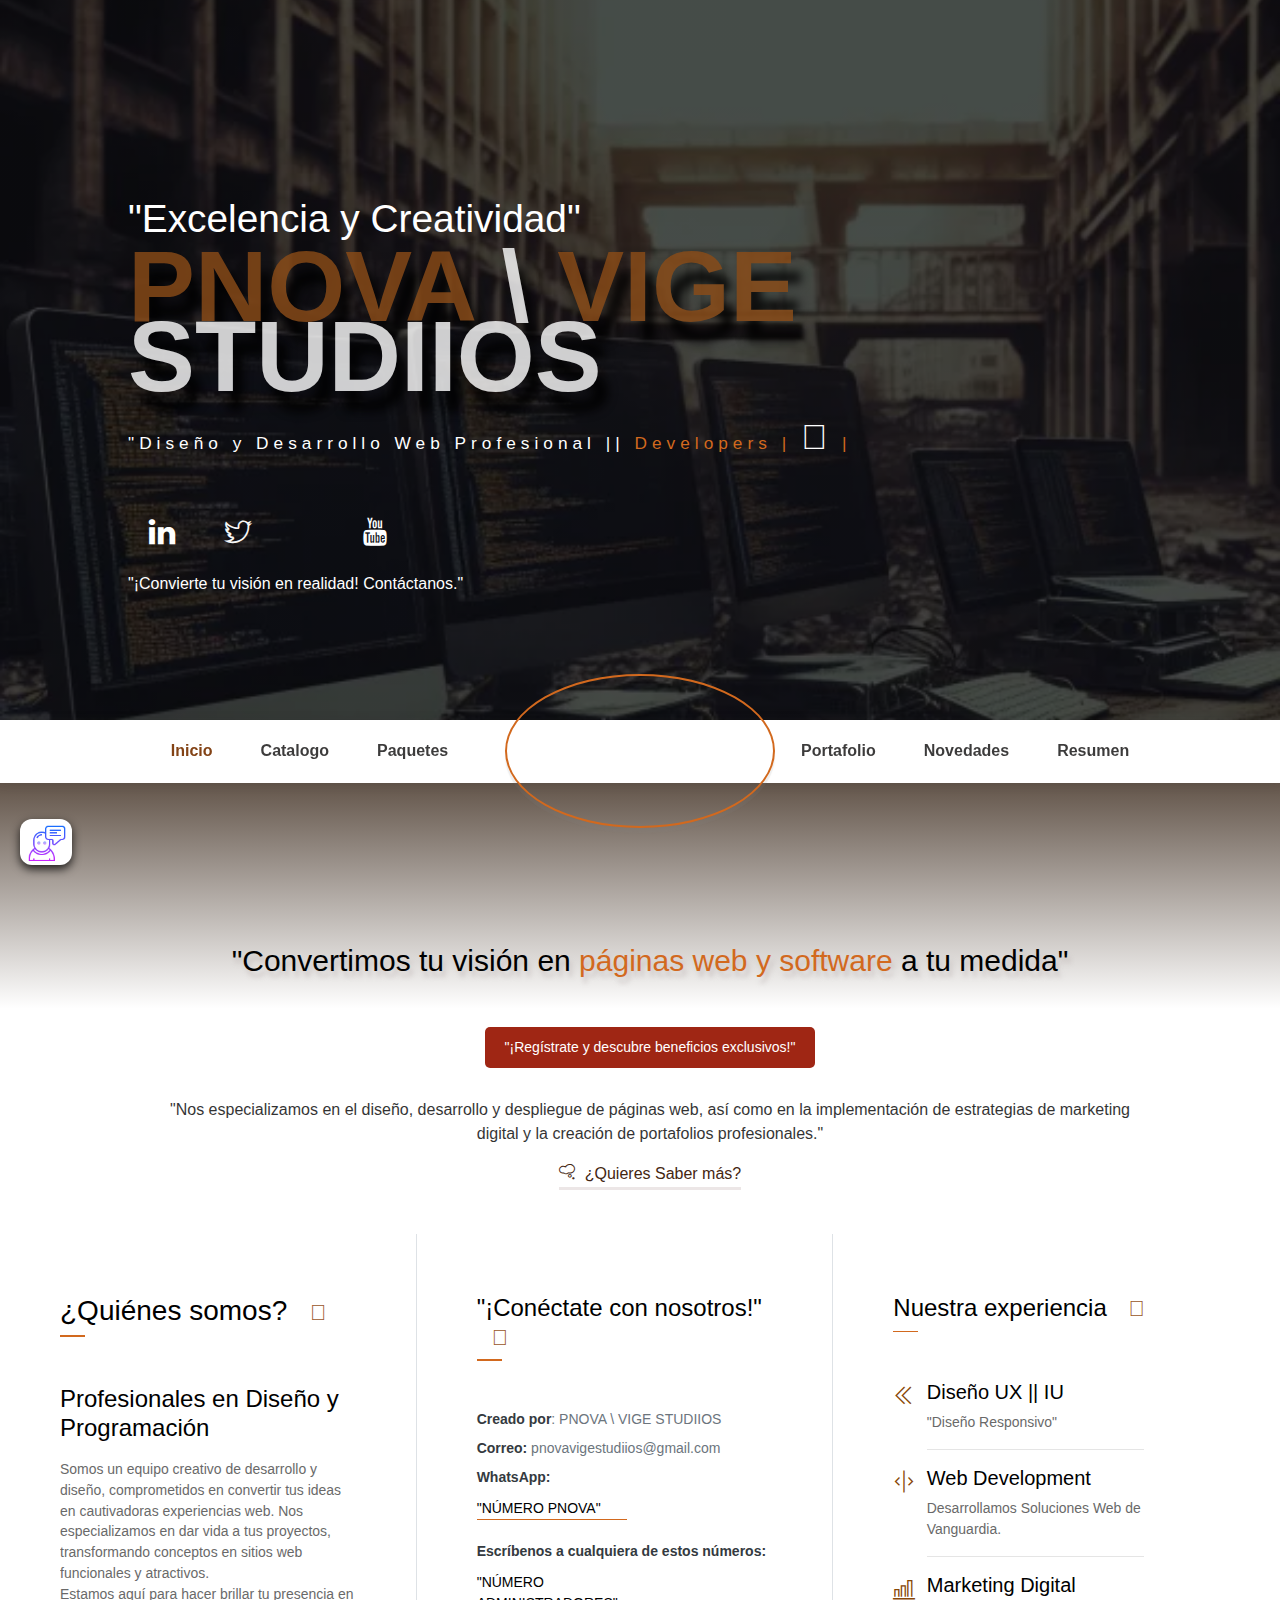
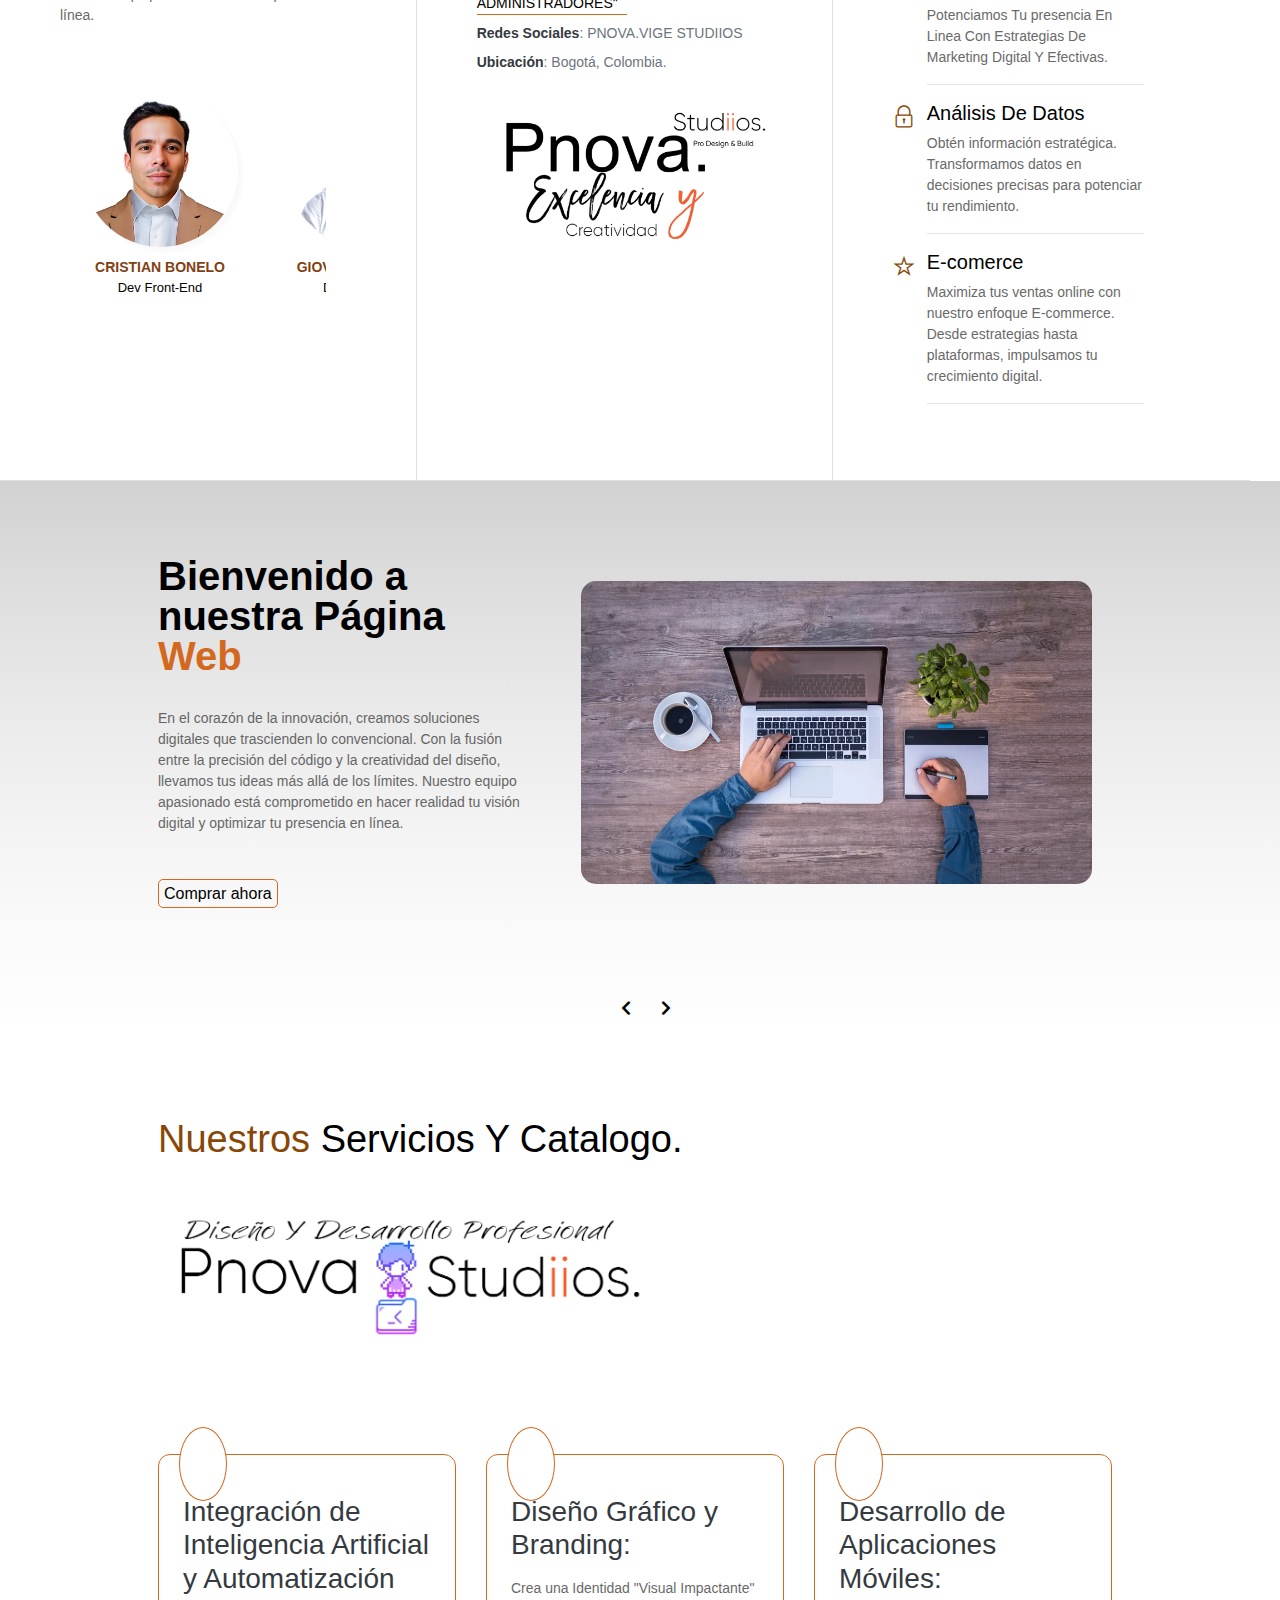
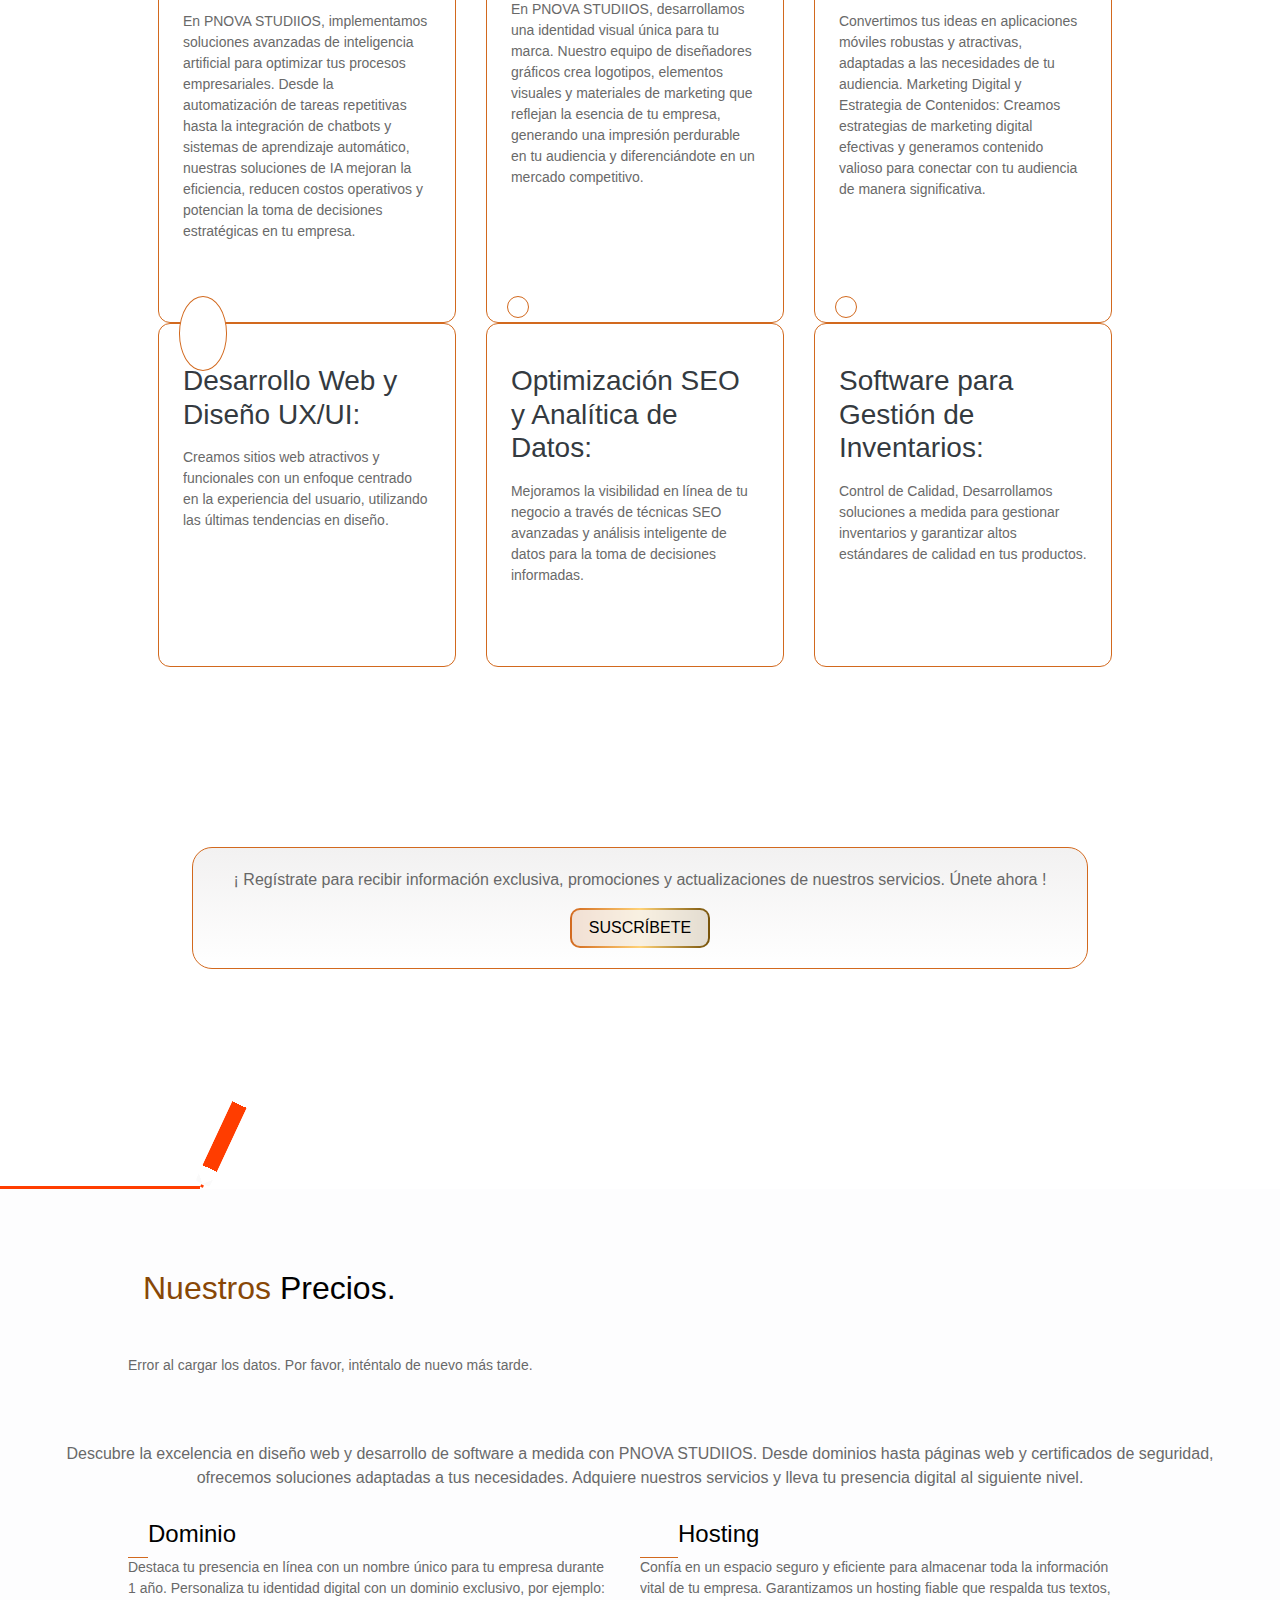
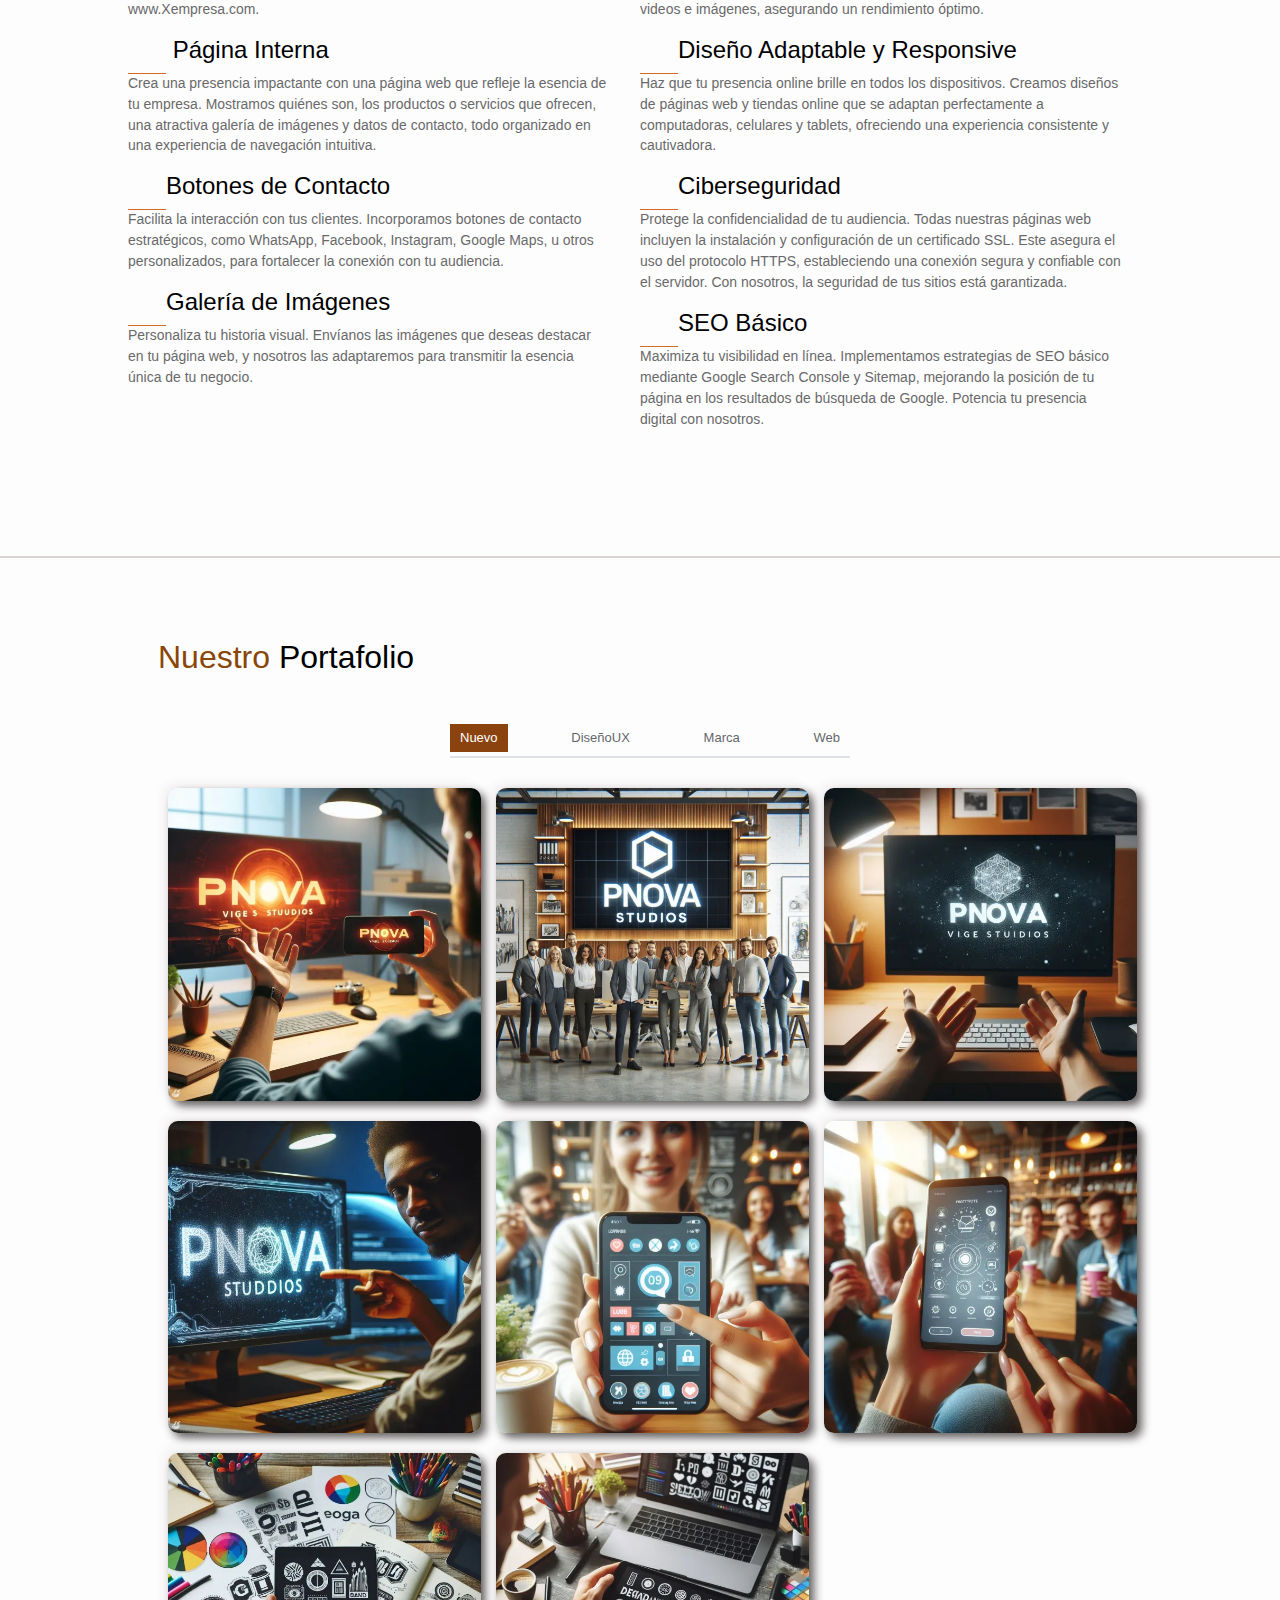
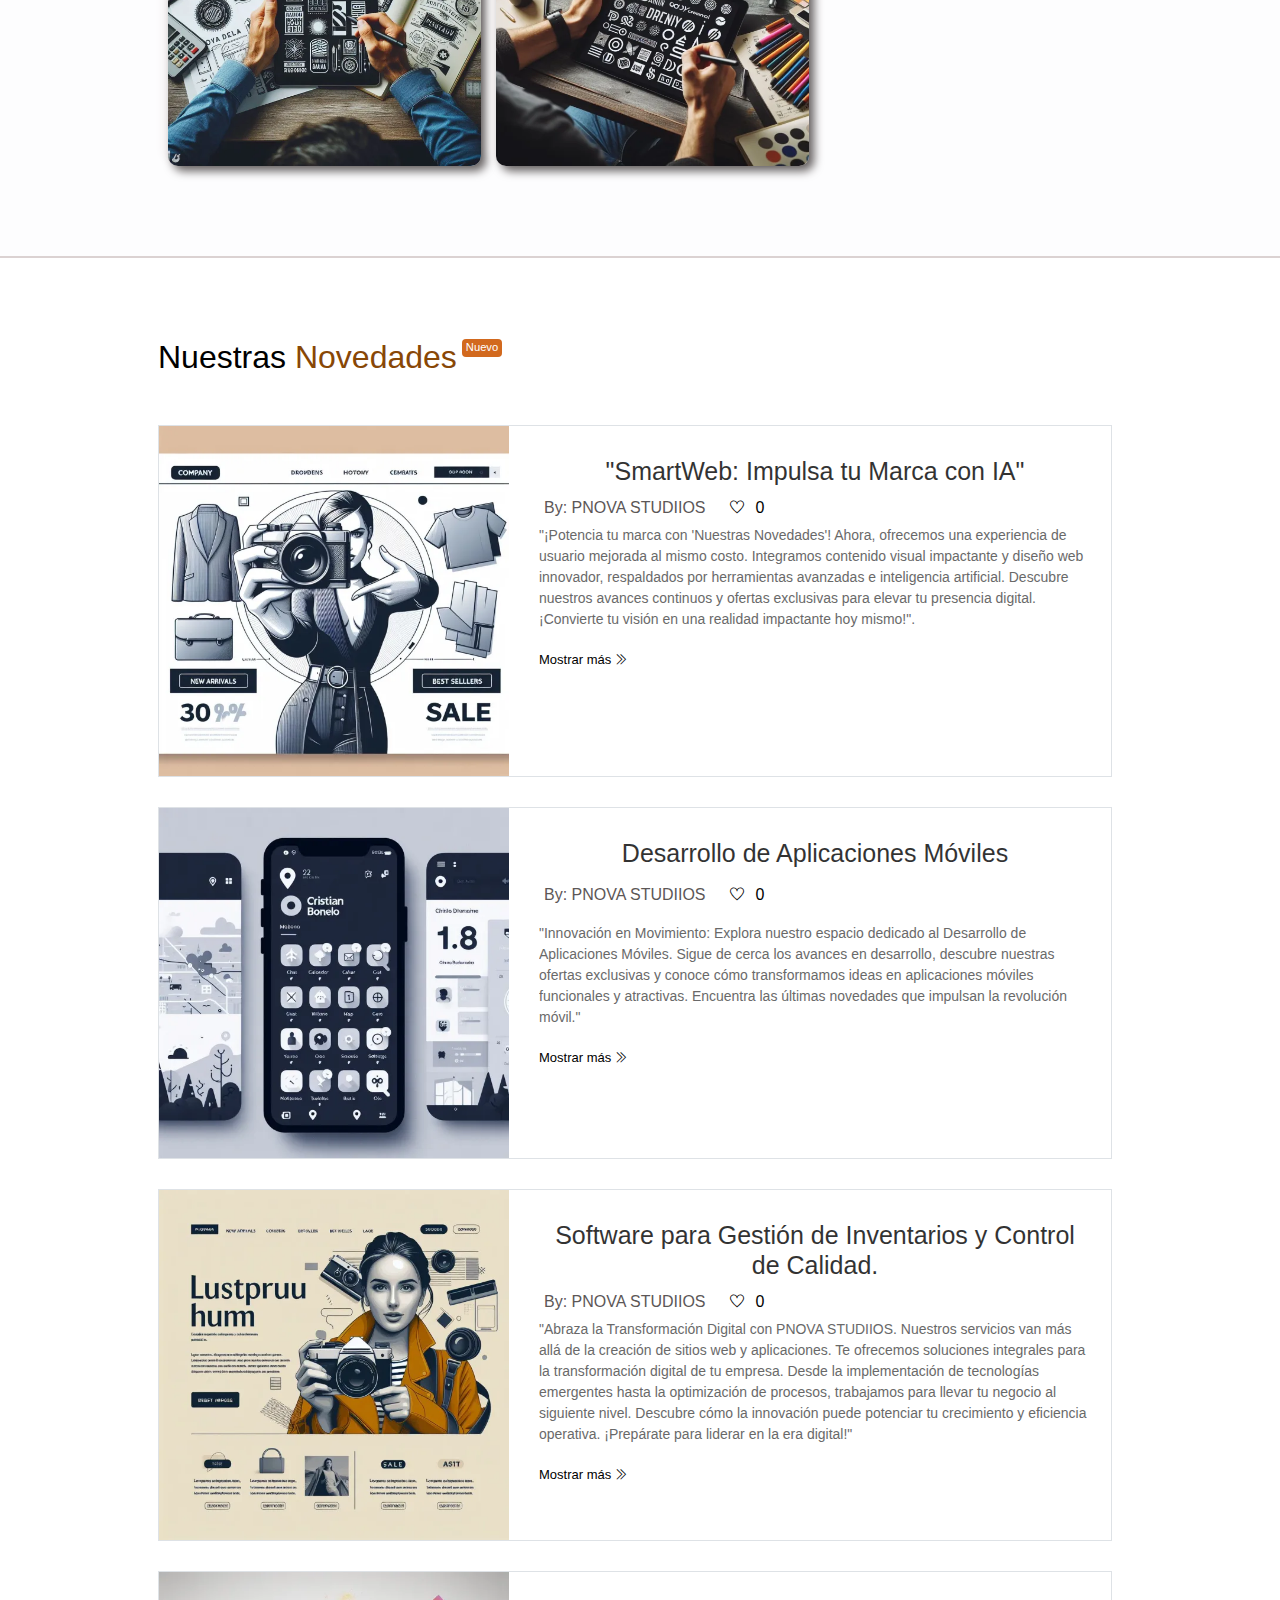
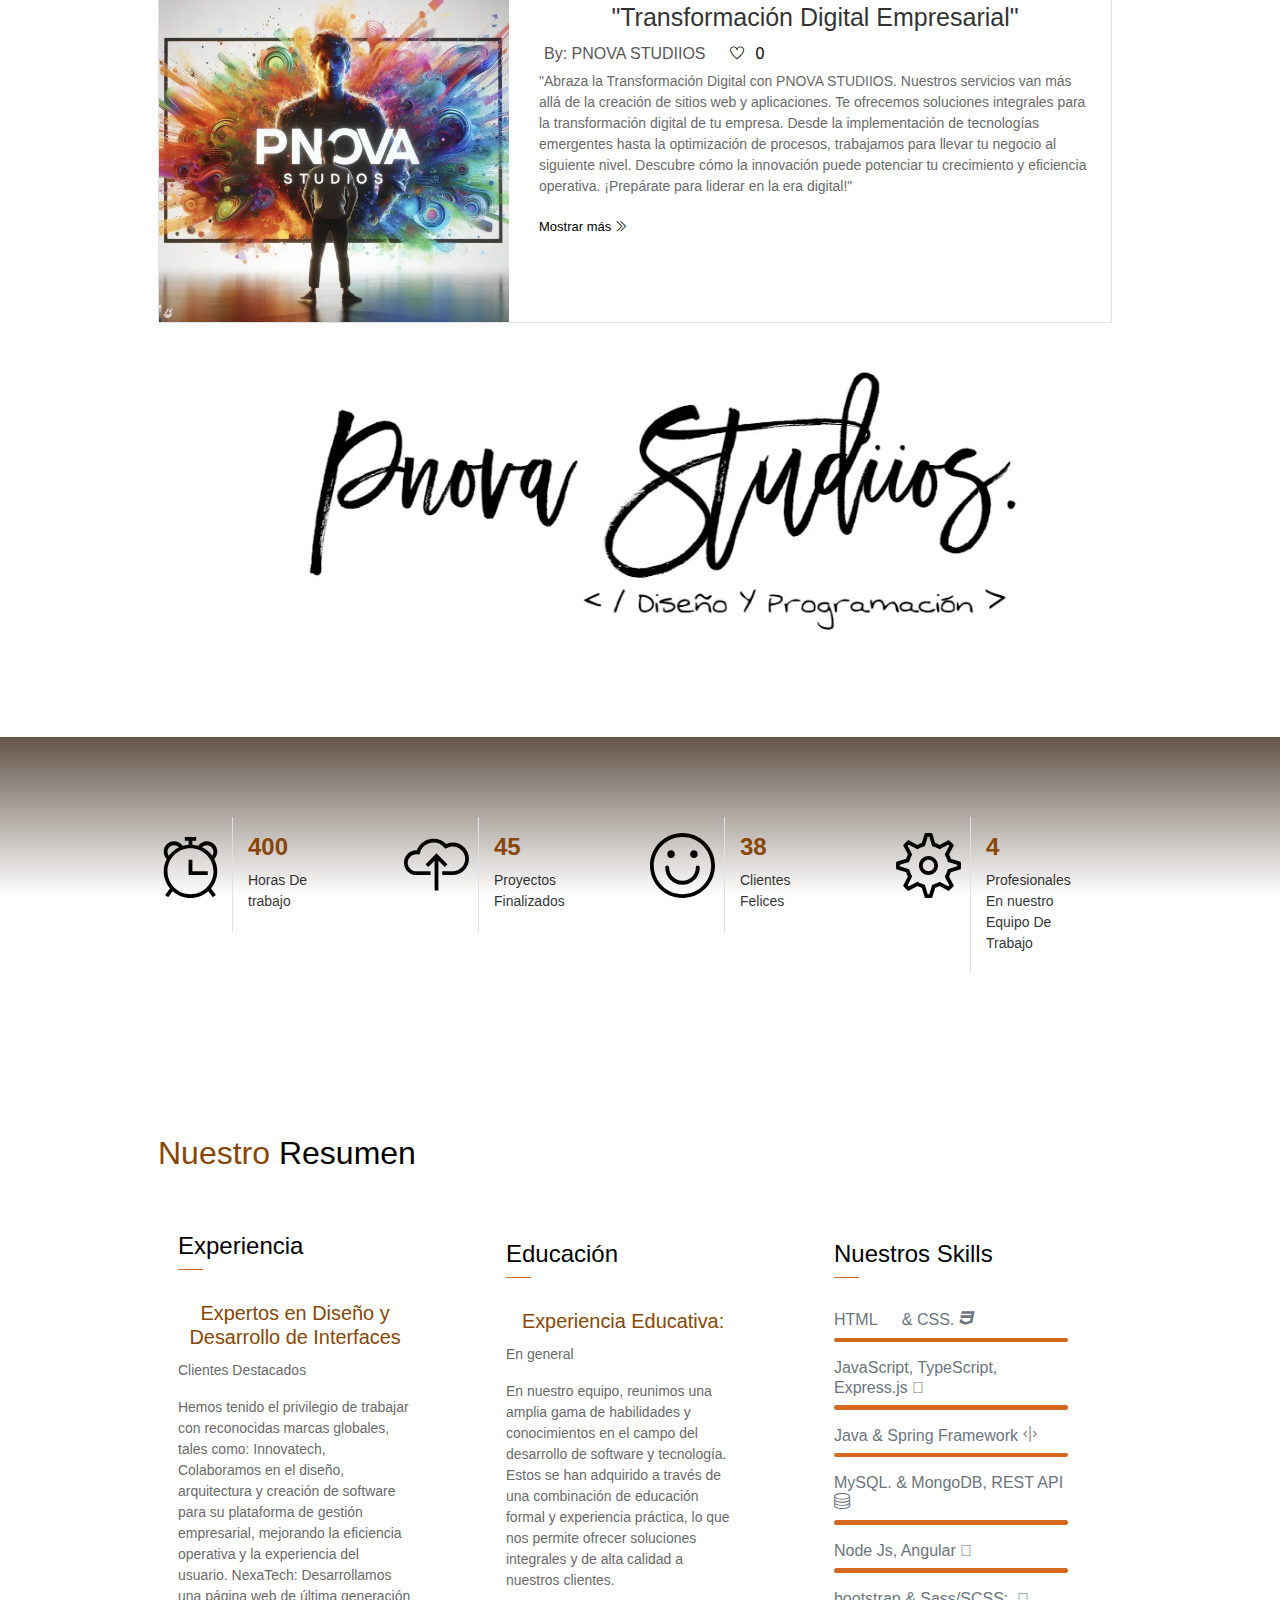
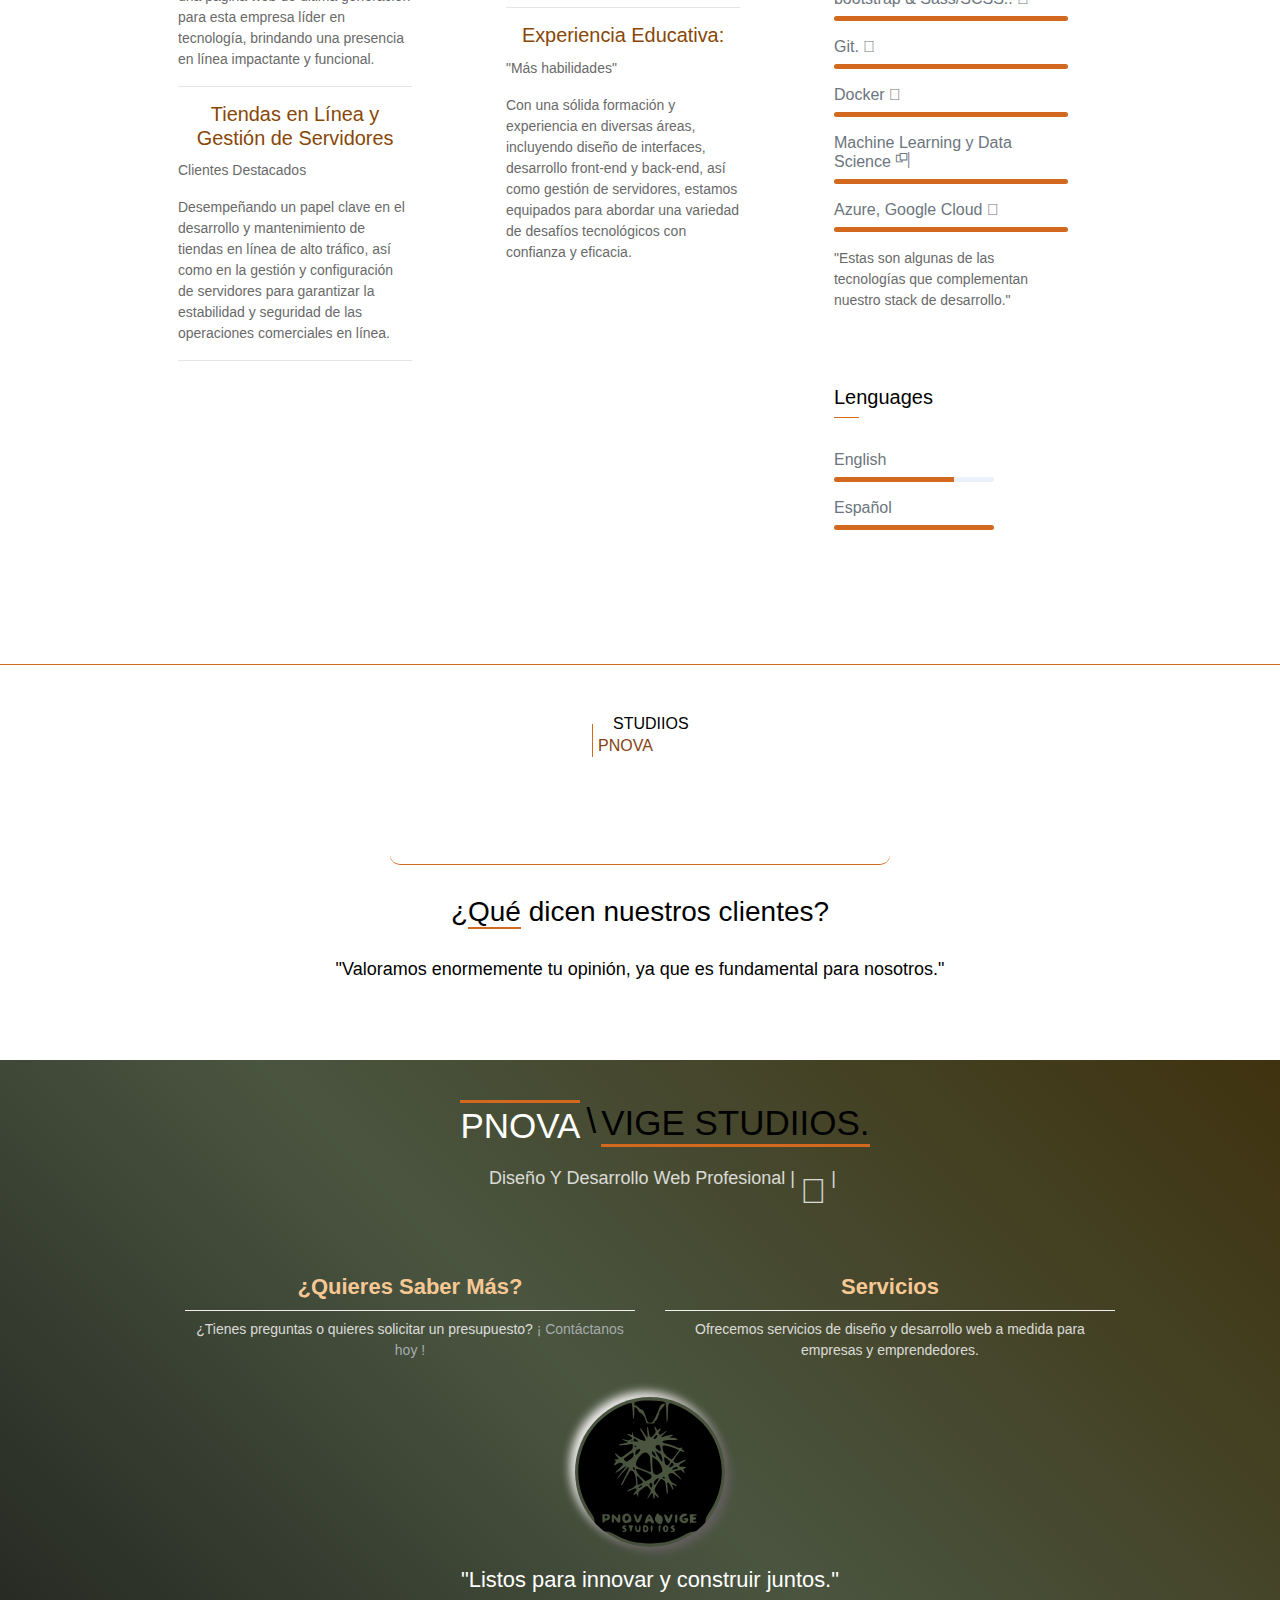
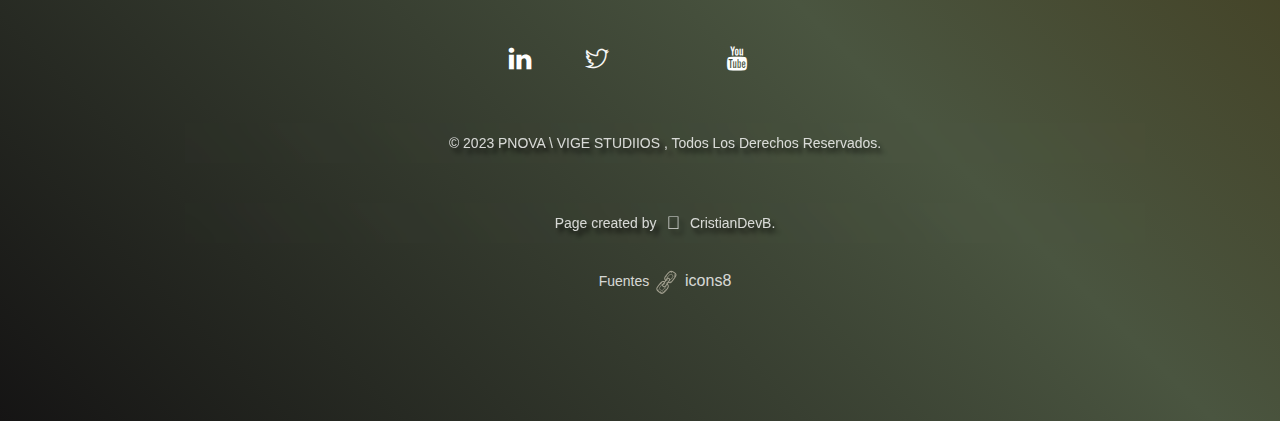
==== commit 3cd44963: "commit 13" ====
--- a/public/html/index.html
+++ b/public/html/index.html
@@ -32,7 +32,7 @@
     <link rel="canonical" href="https://pnovastudios.xyz/home">
 
     <!-- Favicon -->
-    <link rel="icon" type="image/png" sizes="32x32" href="/public/img/favicon.ico">
+    <link rel="icon" href="/favicon.ico" type="image/x-icon" /> <link rel="shortcut icon" href="/public/img/favicon.ico" type="image/x-icon" />
 
     <meta http-equiv="Content-Security-Policy" style="font-size: 18px;"
         content="font-src 'self' https://fonts.gstatic.com https://ka-f.fontawesome.com https://cdnjs.cloudflare.com">
@@ -48,15 +48,6 @@
     <link rel="stylesheet" href="/public/css/pop-up.css">
 </head>
 
-<!-- Google tag (gtag.js) -->
-<script async src="https://www.googletagmanager.com/gtag/js?id=G-WCG4HNDYGF"></script>
-<script>
-    window.dataLayer = window.dataLayer || [];
-    function gtag() { dataLayer.push(arguments); }
-    gtag('js', new Date());
-
-    gtag('config', 'G-WCG4HNDYGF');
-</script>
 
 
 
@@ -357,7 +348,6 @@
                         en hacer realidad tu visión digital y optimizar tu presencia en línea.</p>
                     <div class="section__card-buttons">
                         <a class="one_carrusel button button-primary" href="#price">Comprar ahora</a>
-                        <a class="button button-secondary" href="#registro_one">Contáctanos</a>
                     </div>
                 </div>
                 <div class="section__card-img">
@@ -376,7 +366,6 @@
                         tu visión digital al siguiente nivel.</p>
                     <div class="section__card-buttons">
                         <a class="button button-primary" href="#price">Comprar ahora</a>
-                        <a class="button button-secondary" href="#registro_one">Contáctanos</a>
                     </div>
                 </div>
                 <div class="section__card-img">
@@ -395,7 +384,6 @@
                         tu visión digital al siguiente nivel.</p>
                     <div class="section__card-buttons">
                         <a class="button button-primary" href="#price">Comprar ahora</a>
-                        <a class="button button-secondary" href="#registro_one">Contáctanos</a>
                     </div>
                 </div>
                 <div class="section__card-img">
@@ -619,7 +607,7 @@
 
                     <div class="send-email">
                         <p>"Si aún no has recibido el correo electrónico, o si el correo ingresado no es el correcto,
-                            puedes solicitar uno nuevo<a href="/home//send-email-activate"> <span class="aquí"> aquí."</span></a></p>
+                            puedes solicitar uno nuevo<a href="/send-email-activate"> <span class="aquí"> aquí."</span></a></p>
                     </div>
 
                 </form>
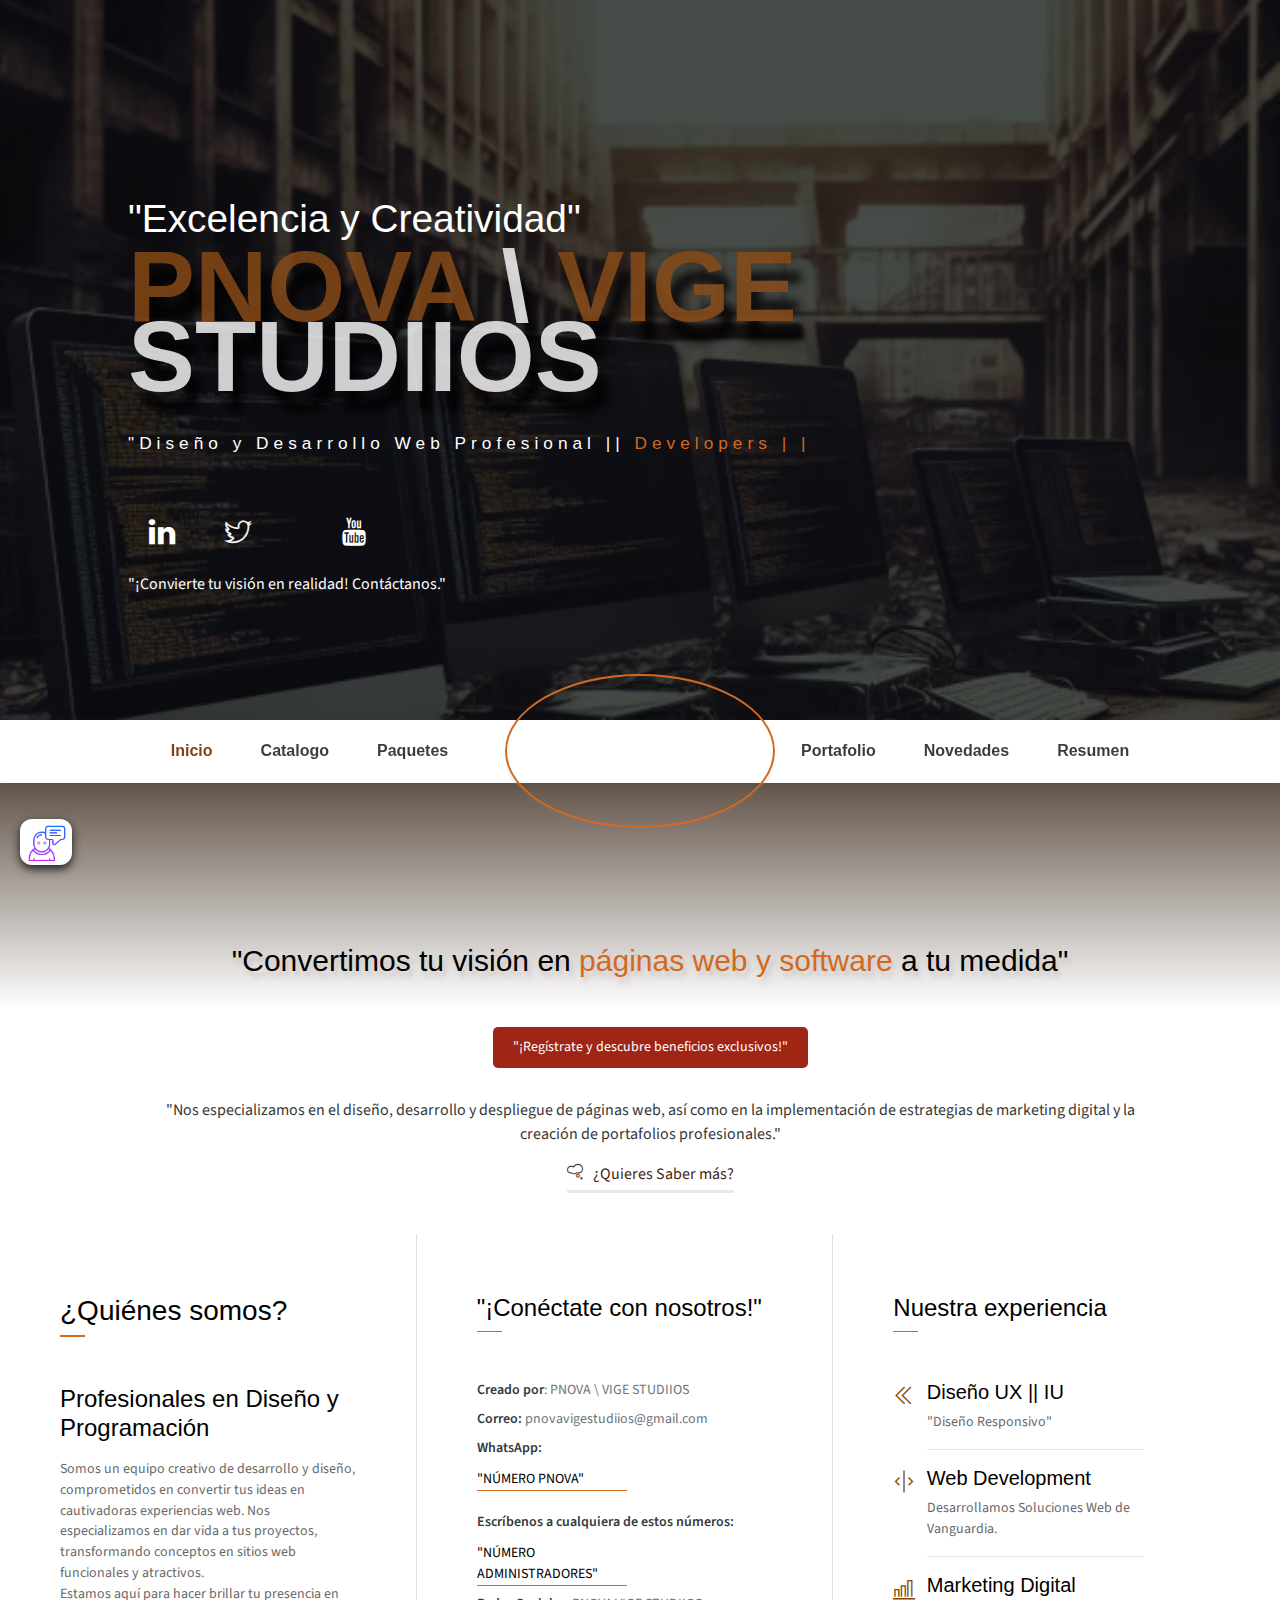
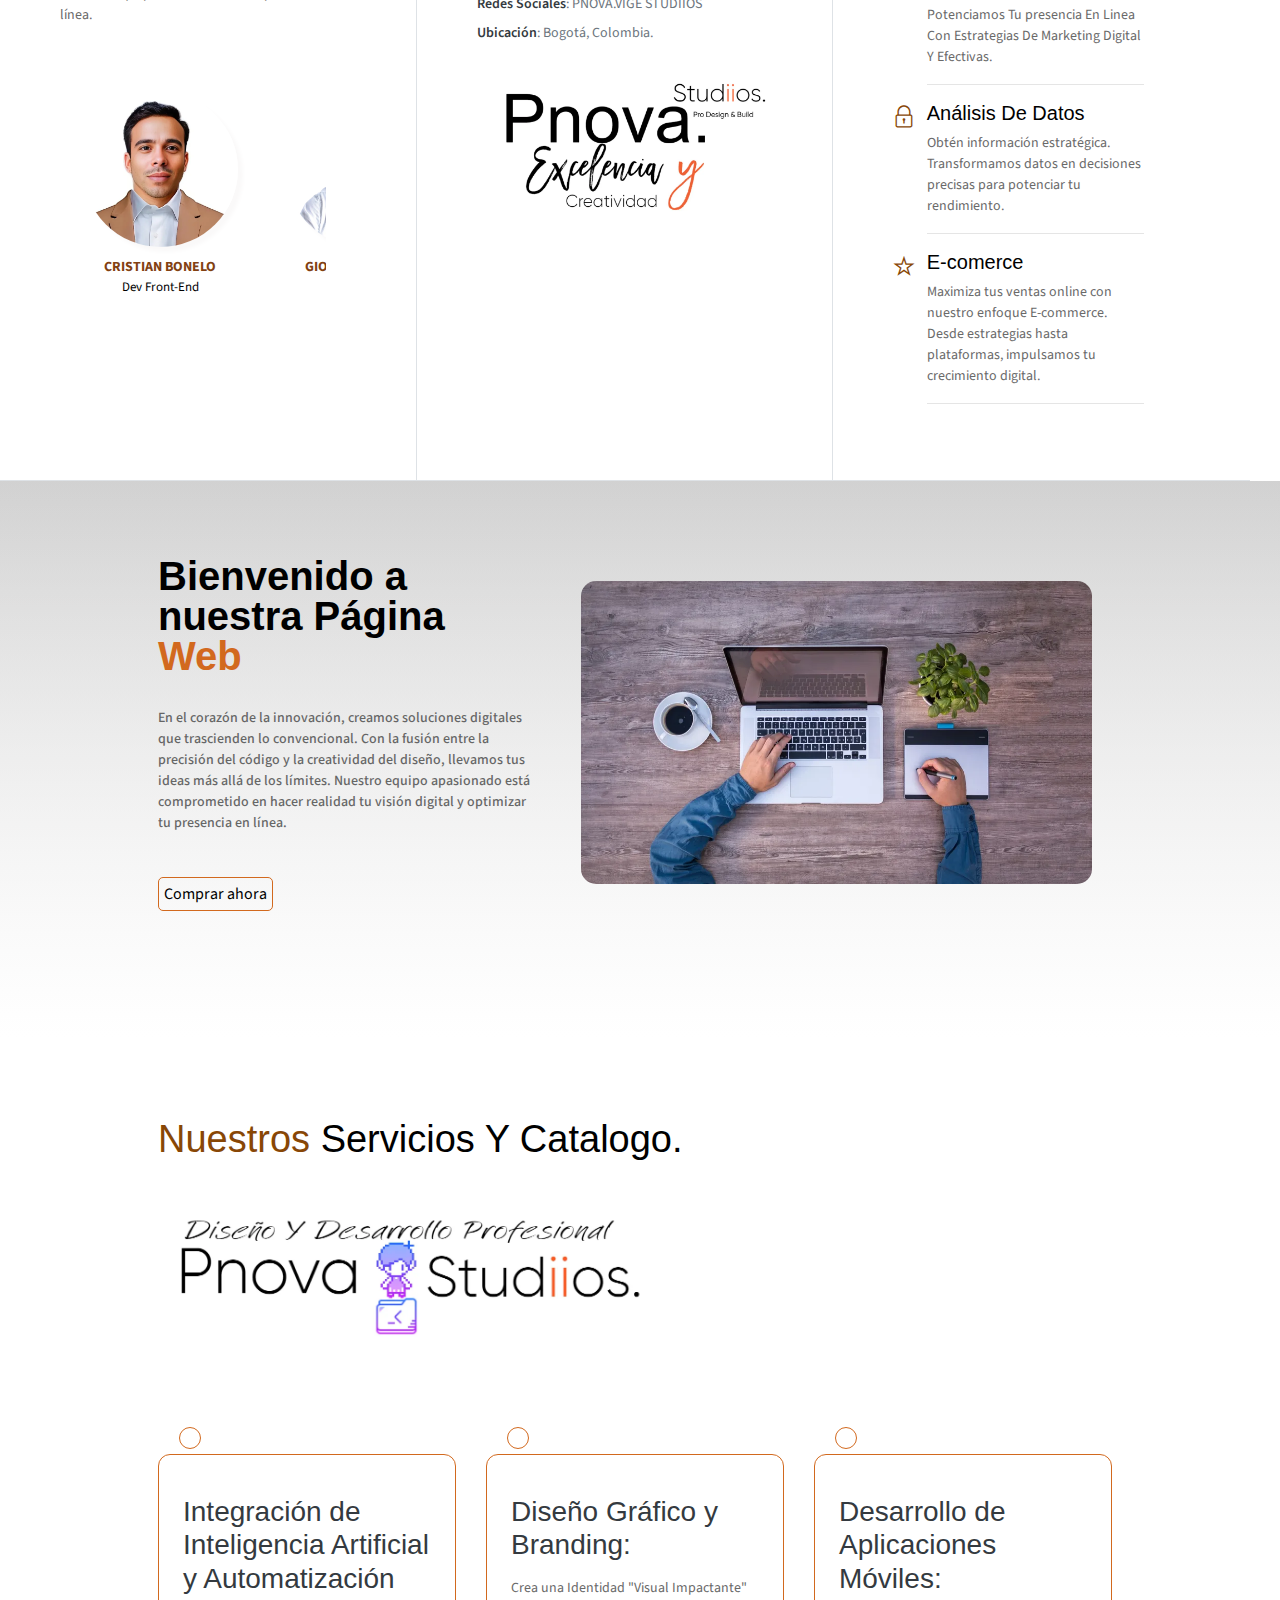
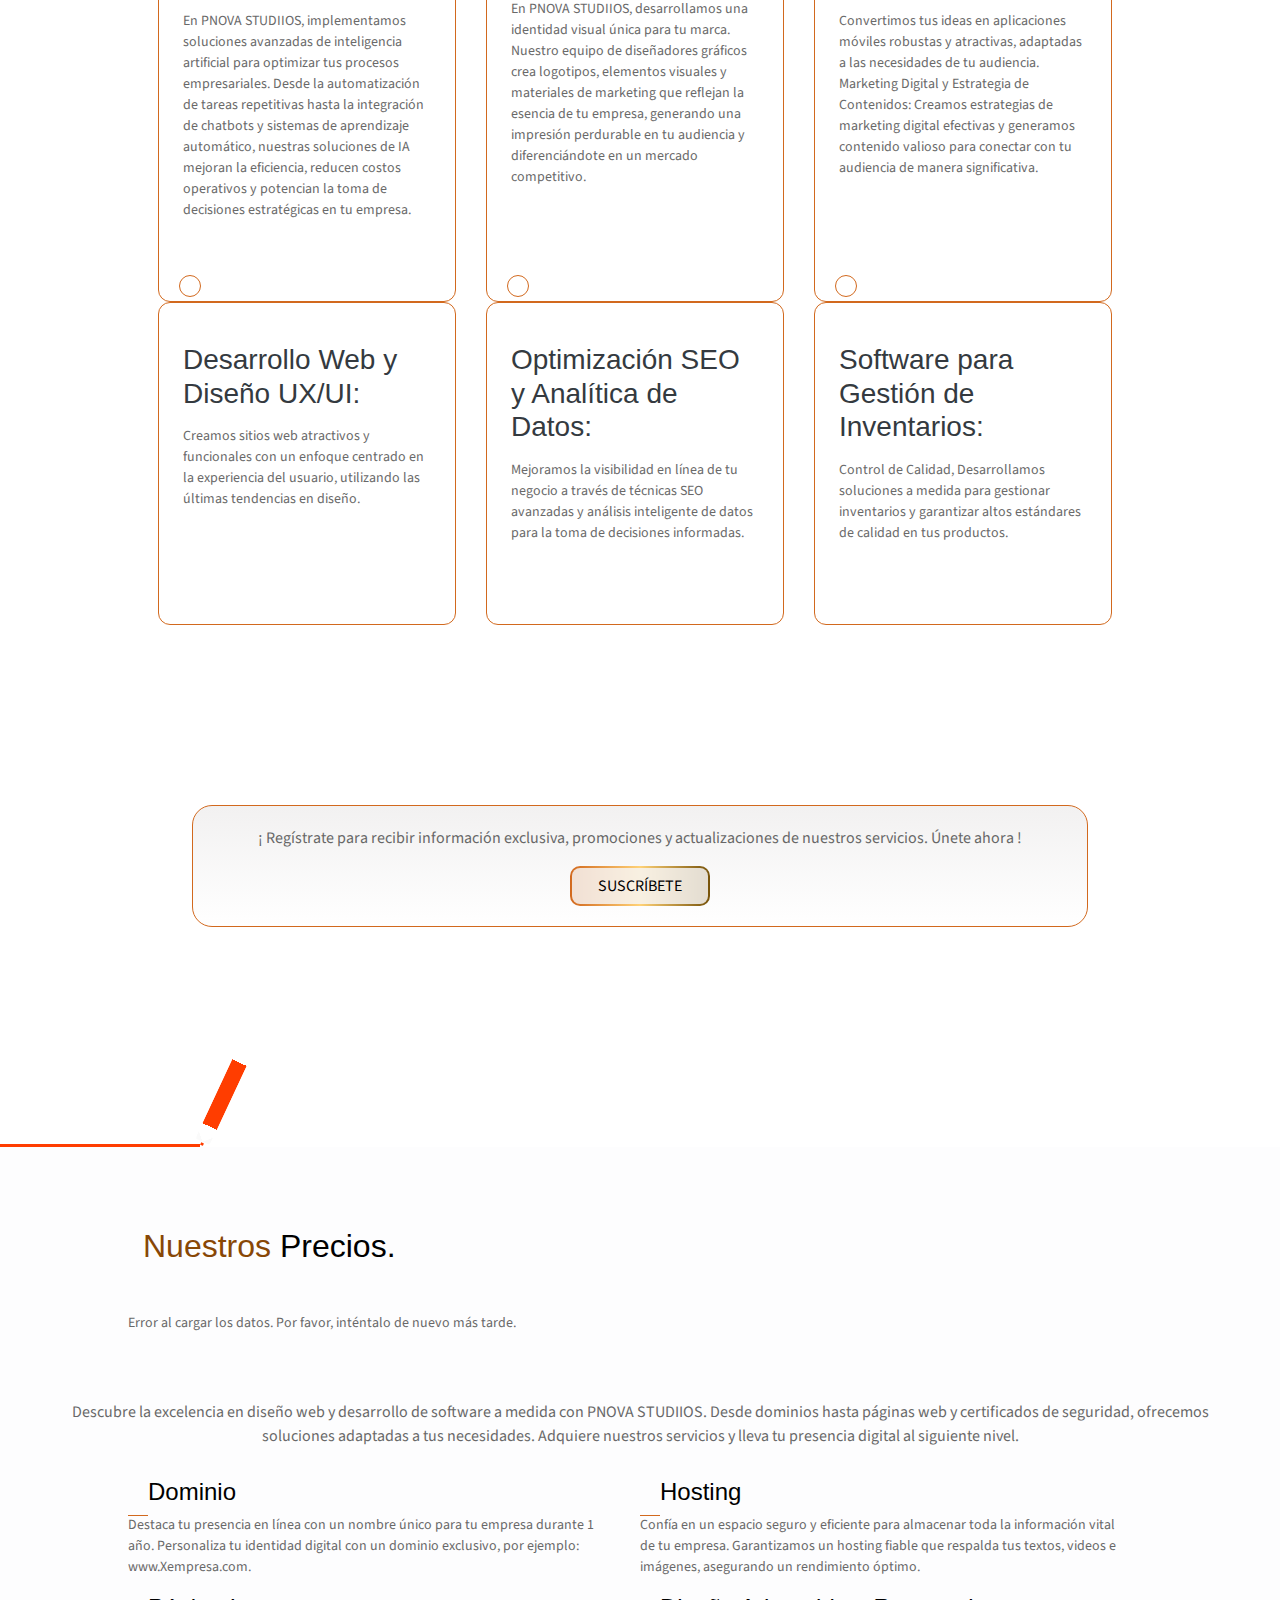
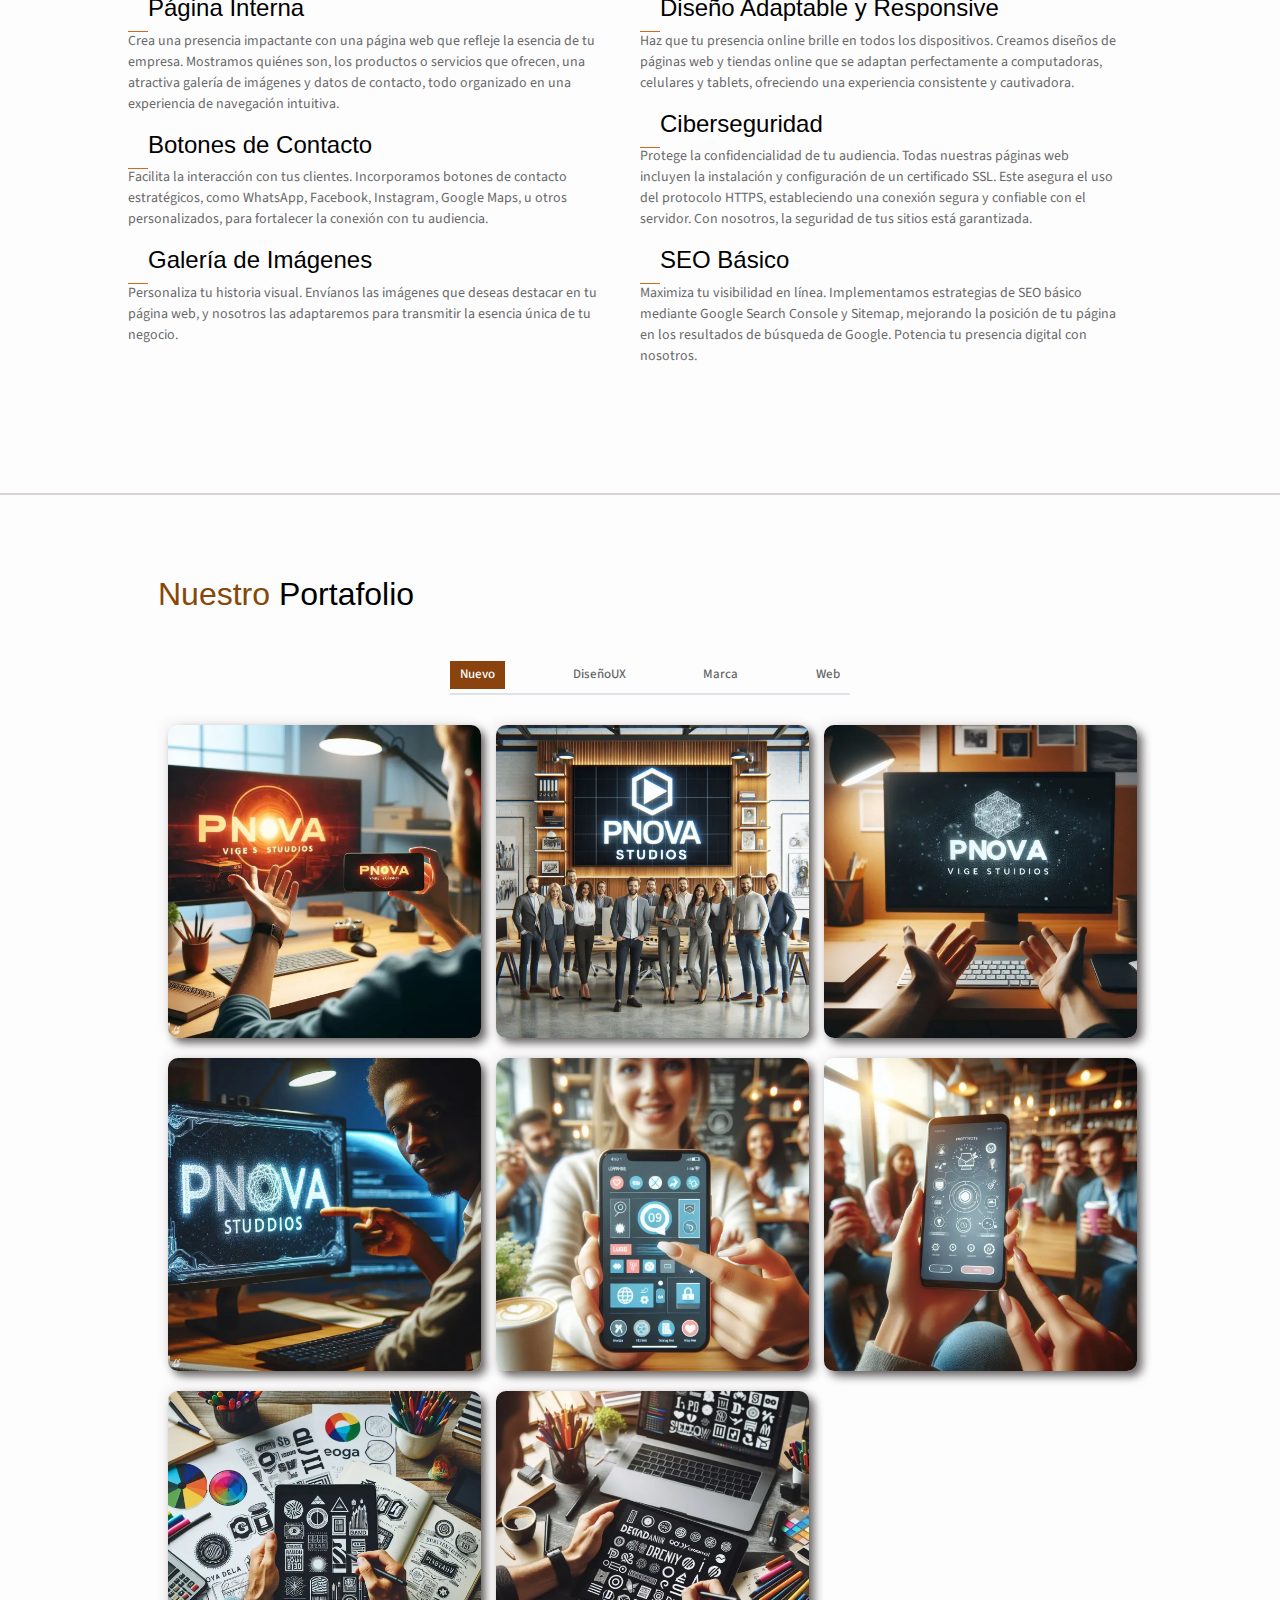
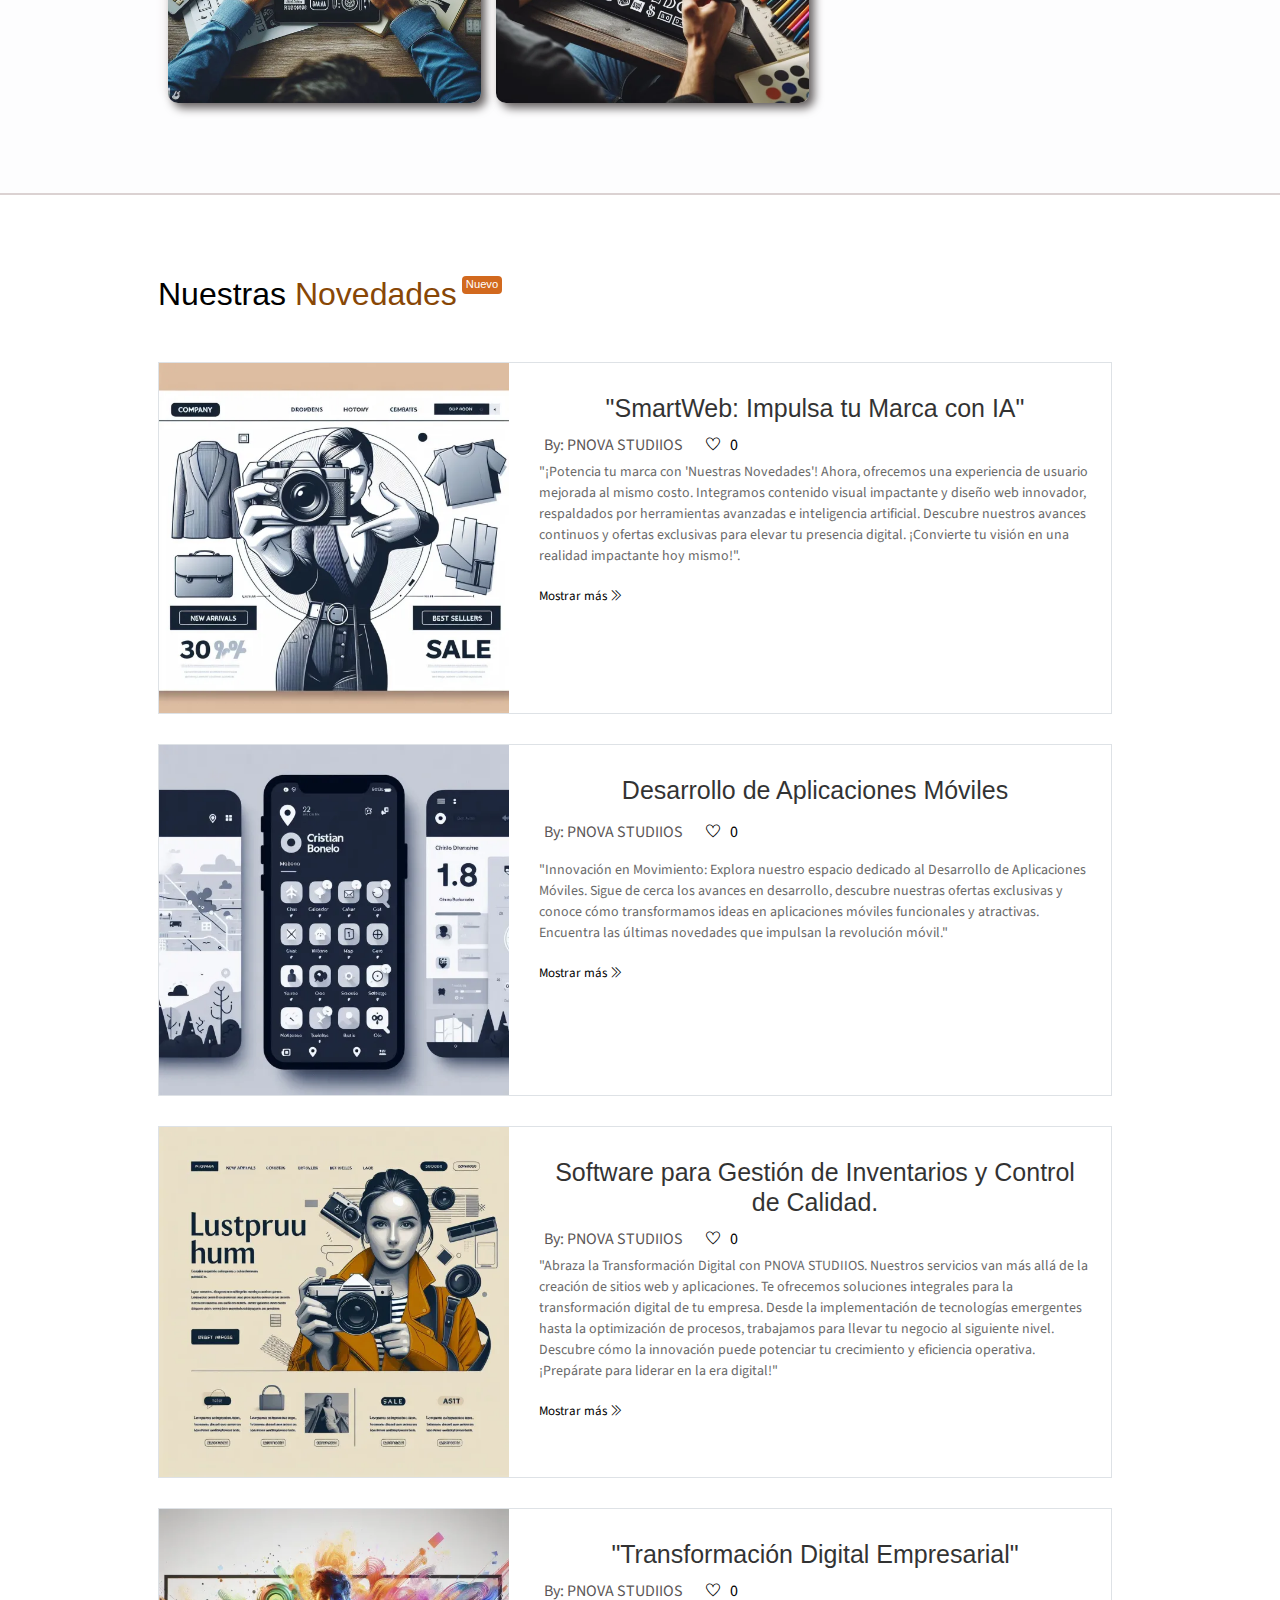
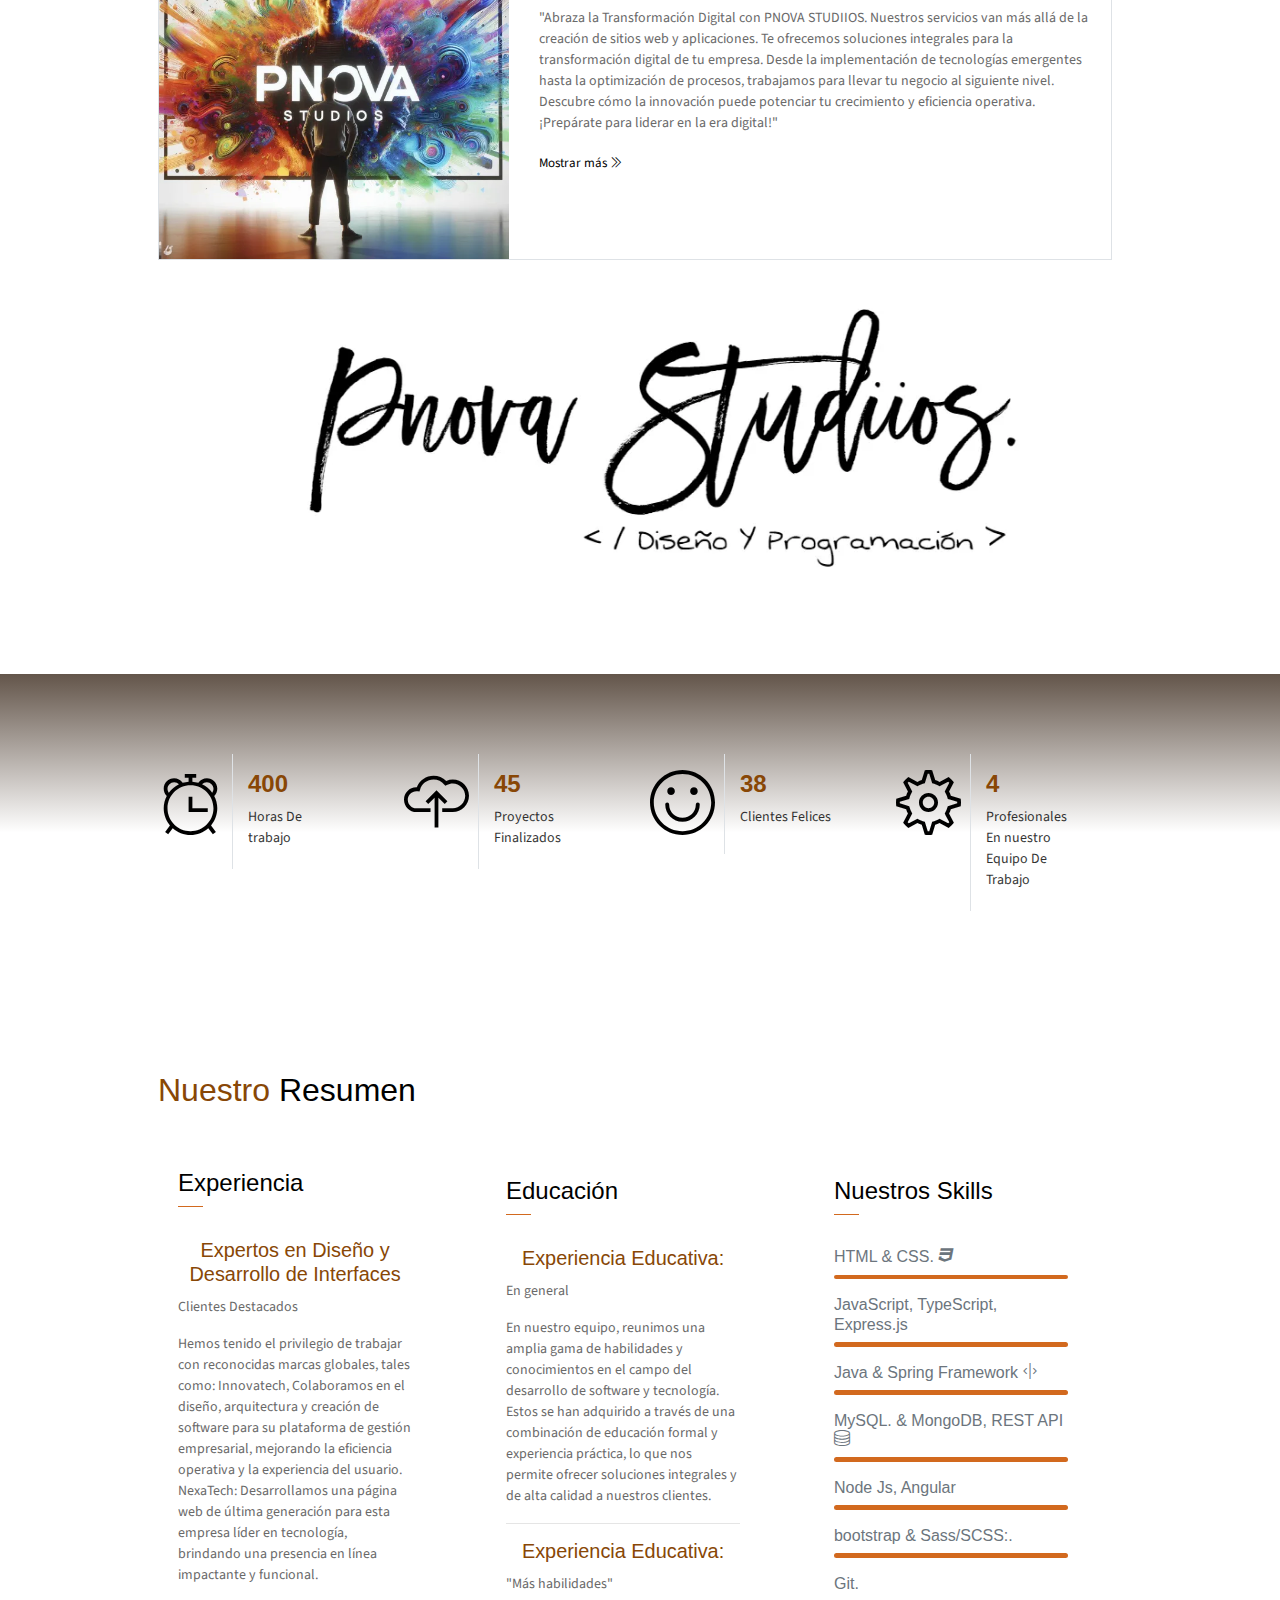
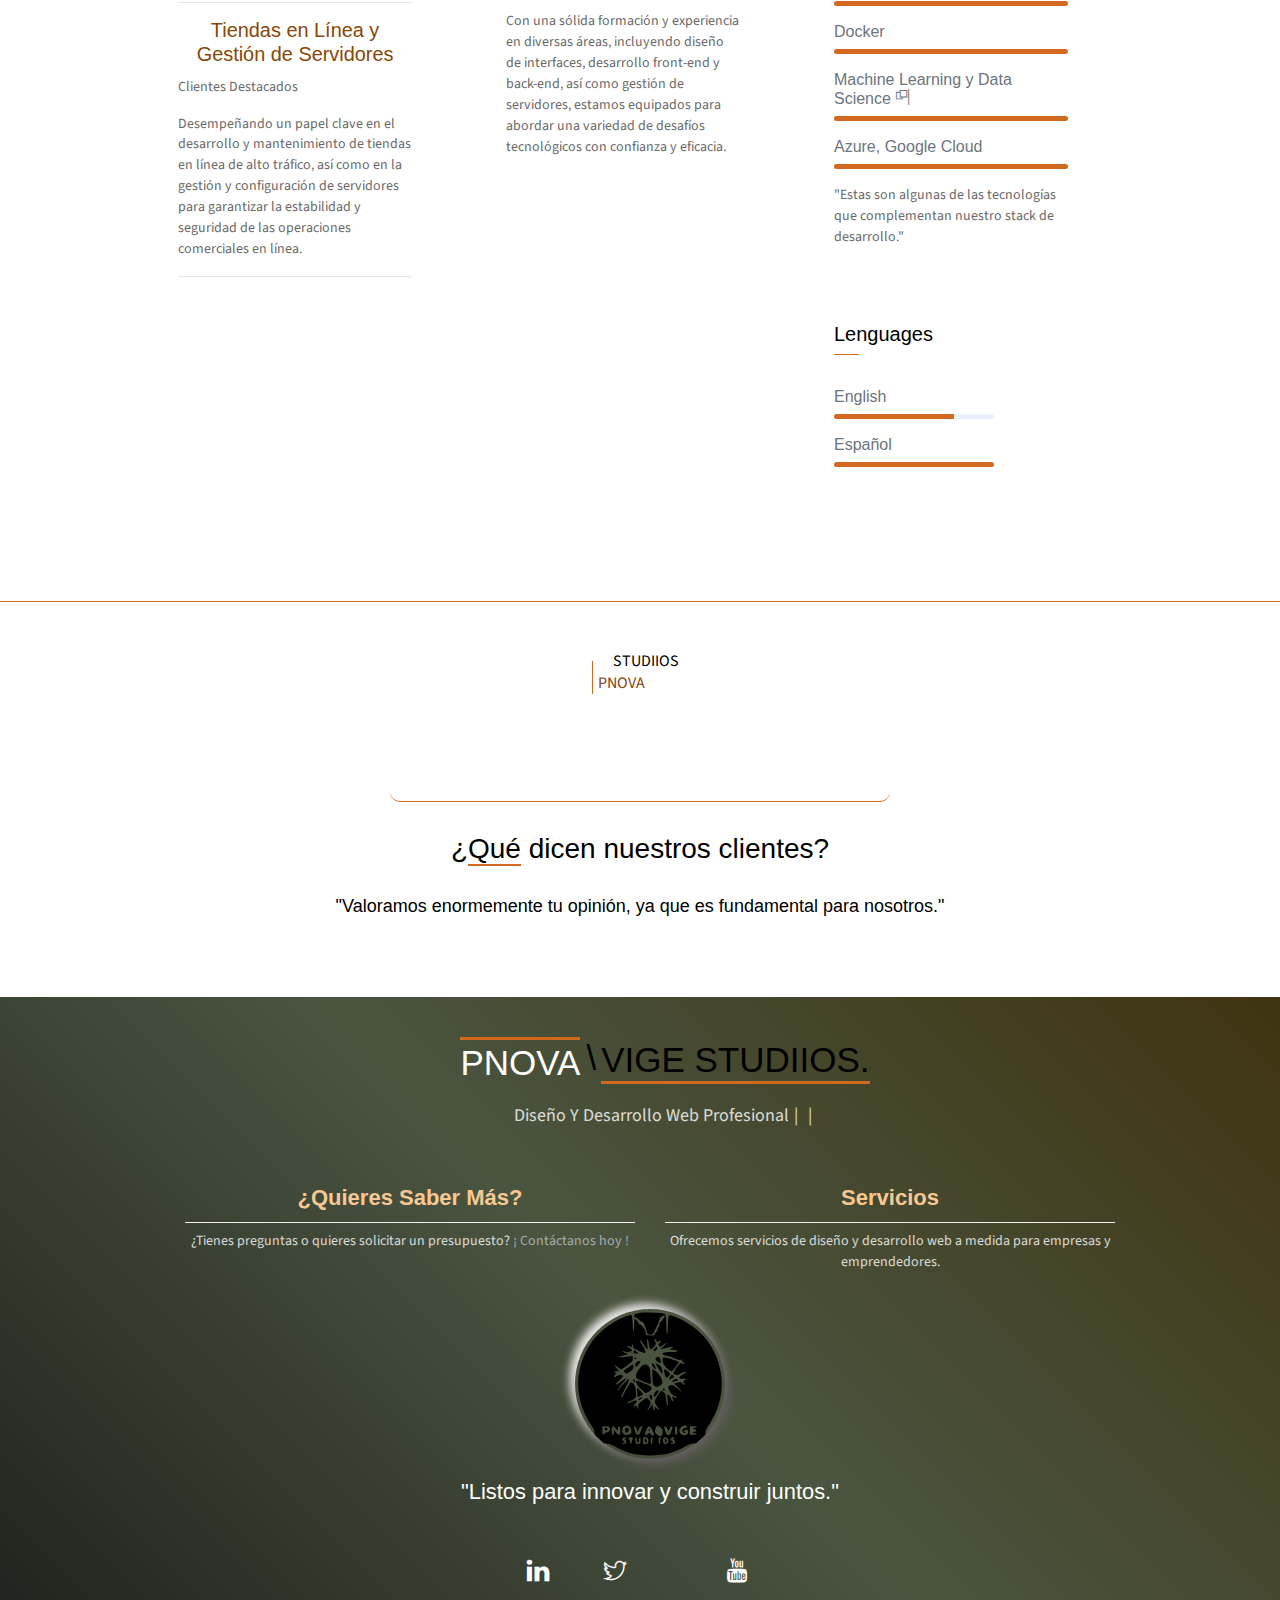
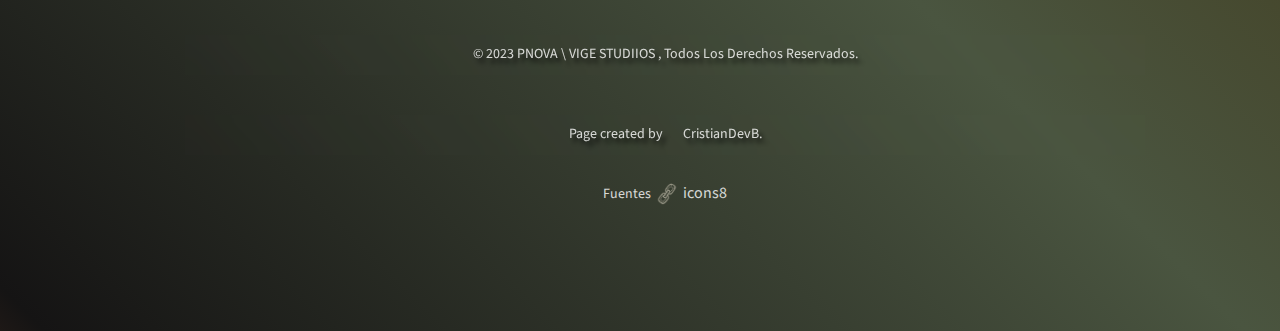
==== commit 3ead5d92: "commit 14" ====
--- a/public/html/index.html
+++ b/public/html/index.html
@@ -1,49 +1,41 @@
 <!DOCTYPE html>
 <html lang="es">
-
 
 
 
 <head>
     <meta charset="utf-8">
     <meta name="viewport" content="width=device-width, initial-scale=1, shrink-to-fit=no">
-    <meta name="description"
-        content="En PNOVA STUDIIOS, ofrecemos diseño y desarrollo web profesional de vanguardia para destacarte en línea. Transformamos tus ideas en experiencias digitales impactantes y memorables. ¡Descubre cómo podemos impulsar tu presencia en la web y superar a la competencia hoy mismo!">
-    <meta name="author" content="Cristian Bonelo">
+    <meta name="description" content="PNOVA STUDIIOS es tu socio de confianza en diseño y desarrollo web profesional en Colombia. Nos especializamos en la creación de sitios web, desarrollo de software a medida y diseño de experiencias digitales impactantes. ¡Descubre cómo podemos ayudarte a destacarte en línea y hacer realidad tus ideas!">
     <title>PNOVA STUDIIOS - Diseño y Desarrollo Web Profesional</title>
 
     <!-- Open Graph -->
-    <meta property="og:title" content="PNOVA \ VIGE STUDIIOS - Diseño y Desarrollo Web Profesional">
-    <meta property="og:description"
-        content="Transformamos tu visión en una realidad impactante con nuestro diseño y desarrollo web profesional. Descubre cómo destacar en línea con PNOVA STUDIIOS.">
-    <meta property="og:image" content="https://pnovastudios.xyz/logo.png">
-    <meta property="og:url" content="https://pnovastudios.xyz">
+    <meta property="og:title" content="PNOVA STUDIIOS - Diseño y Desarrollo Web Profesional">
+    <meta property="og:description" content="PNOVA STUDIIOS es tu socio de confianza en diseño y desarrollo web profesional en Colombia. Nos especializamos en la creación de sitios web, desarrollo de software a medida y diseño de experiencias digitales impactantes. ¡Descubre cómo podemos ayudarte a destacarte en línea y hacer realidad tus ideas!">
+    <meta property="og:url" content="https://pnovastudios.xyz/">
     <meta property="og:type" content="website">
+    <meta property="og:image" content="URL_IMAGEN_PROVISIONAL">
+    <meta property="og:site_name" content="PNOVA STUDIOS">
+    <meta property="og:locale" content="es_CO">
 
     <!-- Twitter Card -->
     <meta name="twitter:card" content="summary_large_image">
     <meta name="twitter:site" content="@pnovastudios">
-    <meta name="twitter:title" content="PNOVA \ VIGE STUDIIOS - Diseño y Desarrollo Web Profesional">
-    <meta name="twitter:description"
-        content="Transformamos tu visión en una realidad impactante con nuestro diseño y desarrollo web profesional. Descubre cómo destacar en línea con PNOVA STUDIIOS.">
-    <meta name="twitter:image" content="https://pnovastudios.xyz/logo.png">
-
-    <!-- Canonical URL -->
-    <link rel="canonical" href="https://pnovastudios.xyz/home">
+    <meta name="twitter:title" content="PNOVA STUDIIOS - Diseño y Desarrollo Web Profesional">
+    <meta name="twitter:description" content="PNOVA STUDIIOS es tu socio de confianza en diseño y desarrollo web profesional en Colombia. Nos especializamos en la creación de sitios web, desarrollo de software a medida y diseño de experiencias digitales impactantes. ¡Descubre cómo podemos ayudarte a destacarte en línea y hacer realidad tus ideas!">
+    <meta name="twitter:image" content="URL_IMAGEN_PROVISIONAL">
+
+    <!-- Content Security Policy -->
+    <meta http-equiv="Content-Security-Policy" content="style-src 'self' 'unsafe-inline' https://abs.twimg.com https://abs-0.twimg.com https://fonts.googleapis.com;">
 
     <!-- Favicon -->
-    <link rel="icon" href="/favicon.ico" type="image/x-icon" /> <link rel="shortcut icon" href="/public/img/favicon.ico" type="image/x-icon" />
-
-    <meta http-equiv="Content-Security-Policy" style="font-size: 18px;"
-        content="font-src 'self' https://fonts.gstatic.com https://ka-f.fontawesome.com https://cdnjs.cloudflare.com">
-
+    <link rel="icon" href="/public/img/favicon.ico" type="image/x-icon" /> <link rel="shortcut icon" href="/public/img/favicon.ico" type="image/x-icon" />
     <!--robots-->
     <meta name="robots" content="index, follow">
 
     <!-- Font icons -->
     <link rel="stylesheet" href="/recursos/vendors/themify-icons/css/themify-icons.css">
     <link rel="stylesheet" href="/public/css/style.css">
-    <link rel="stylesheet" href="https://cdnjs.cloudflare.com/ajax/libs/font-awesome/5.15.4/css/all.min.css">
     <link rel="stylesheet" href="/public/css/carrusel.css">
     <link rel="stylesheet" href="/public/css/pop-up.css">
 </head>
@@ -607,7 +599,7 @@
 
                     <div class="send-email">
                         <p>"Si aún no has recibido el correo electrónico, o si el correo ingresado no es el correcto,
-                            puedes solicitar uno nuevo<a href="/send-email-activate"> <span class="aquí"> aquí."</span></a></p>
+                            puedes solicitar uno nuevo<a href="/sendEmailValidate"> <span class="aquí"> aquí."</span></a></p>
                     </div>
 
                 </form>
@@ -1182,6 +1174,7 @@
         </div>
         <i id="whatsapp-button" class="whataspp_chat "><img class="chatbot" src="/public/img/chatbot.webp"
                 alt="chatbot"></i>
+                
     </div>
     <!---------------hours work 
         
--- a/public/css/carrusel.css
+++ b/public/css/carrusel.css
@@ -2163,8 +2163,6 @@
   padding: 10px;
   display: none;
   color: #303030;
-
-
 }
 
 
@@ -2379,6 +2377,7 @@
     margin: 0;
     padding: 0;
   }
+  
 }
 .p_one_class{
   text-align: center;
@@ -2403,7 +2402,7 @@
   font-size: 16px;
 }
 .icon8_one{
-  height: 25px;
+  height: 22px;
   margin: 0 2px 0 5px;
 }
 
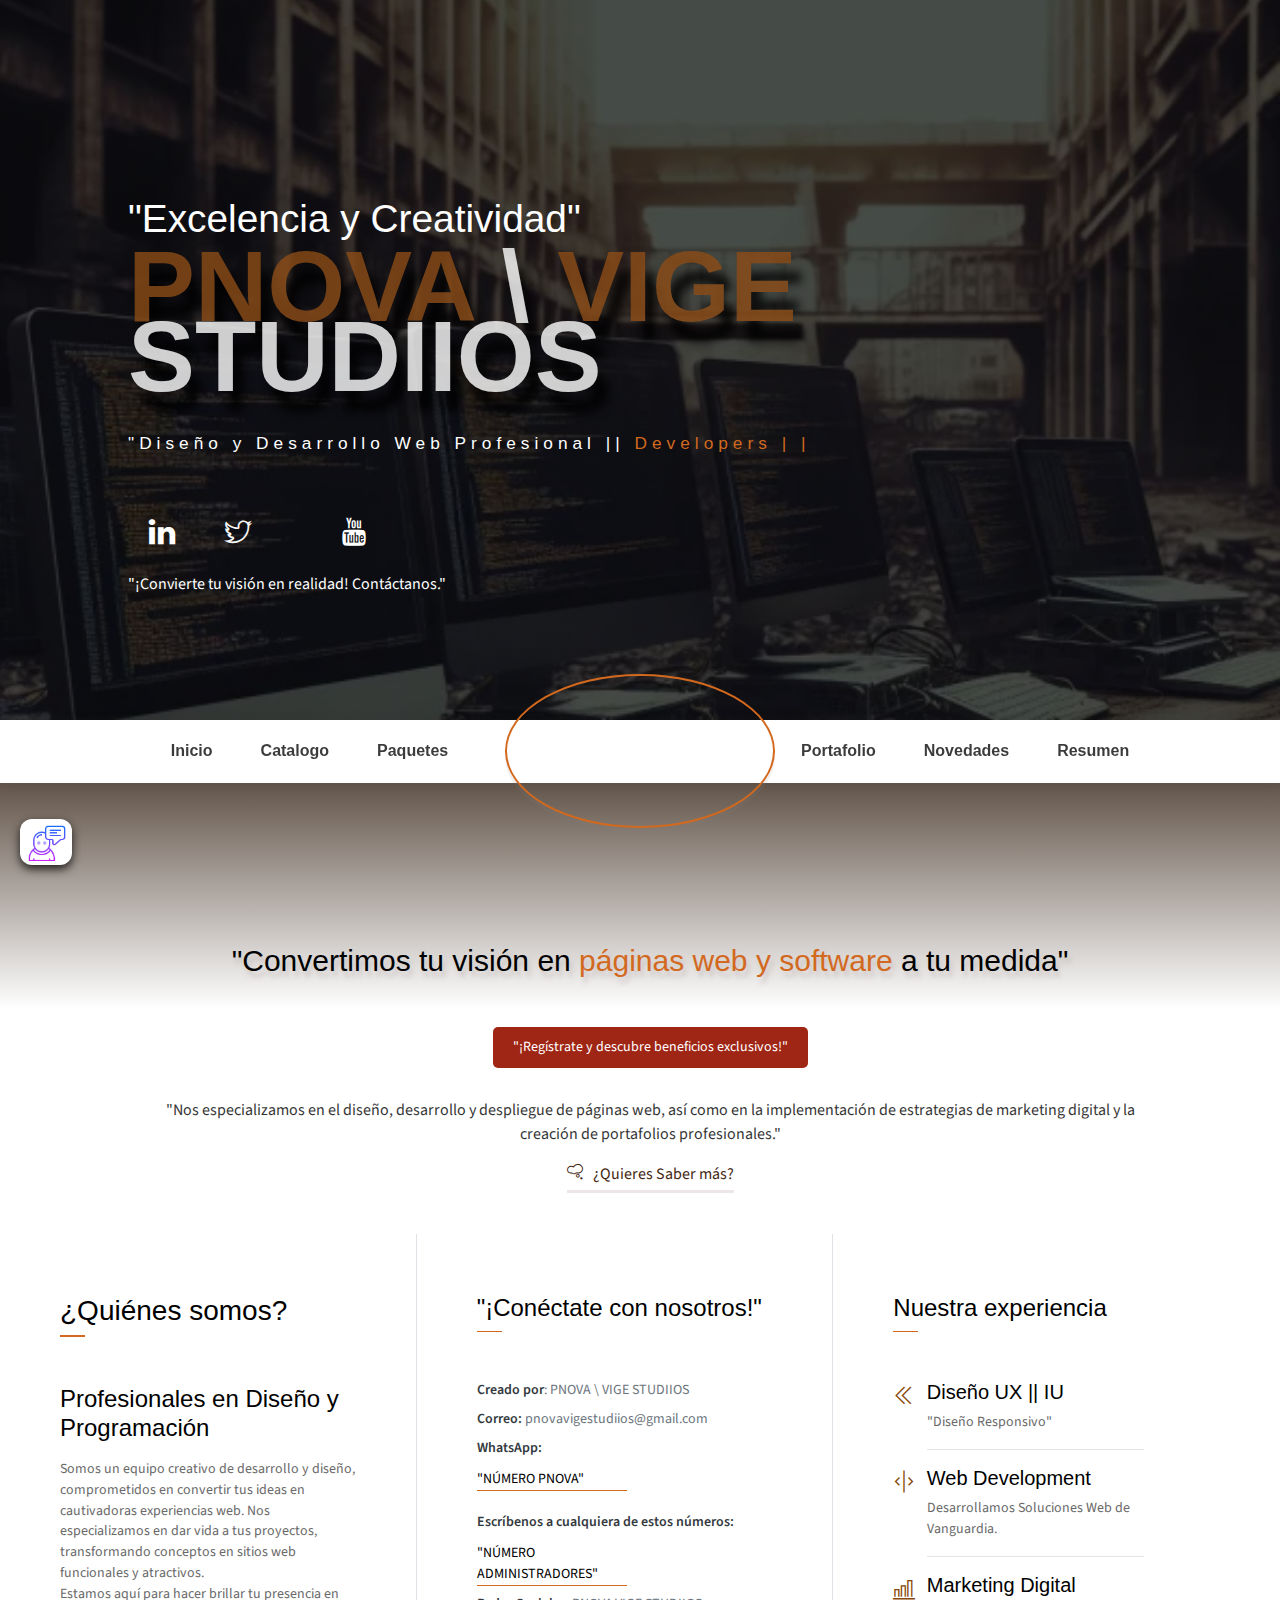
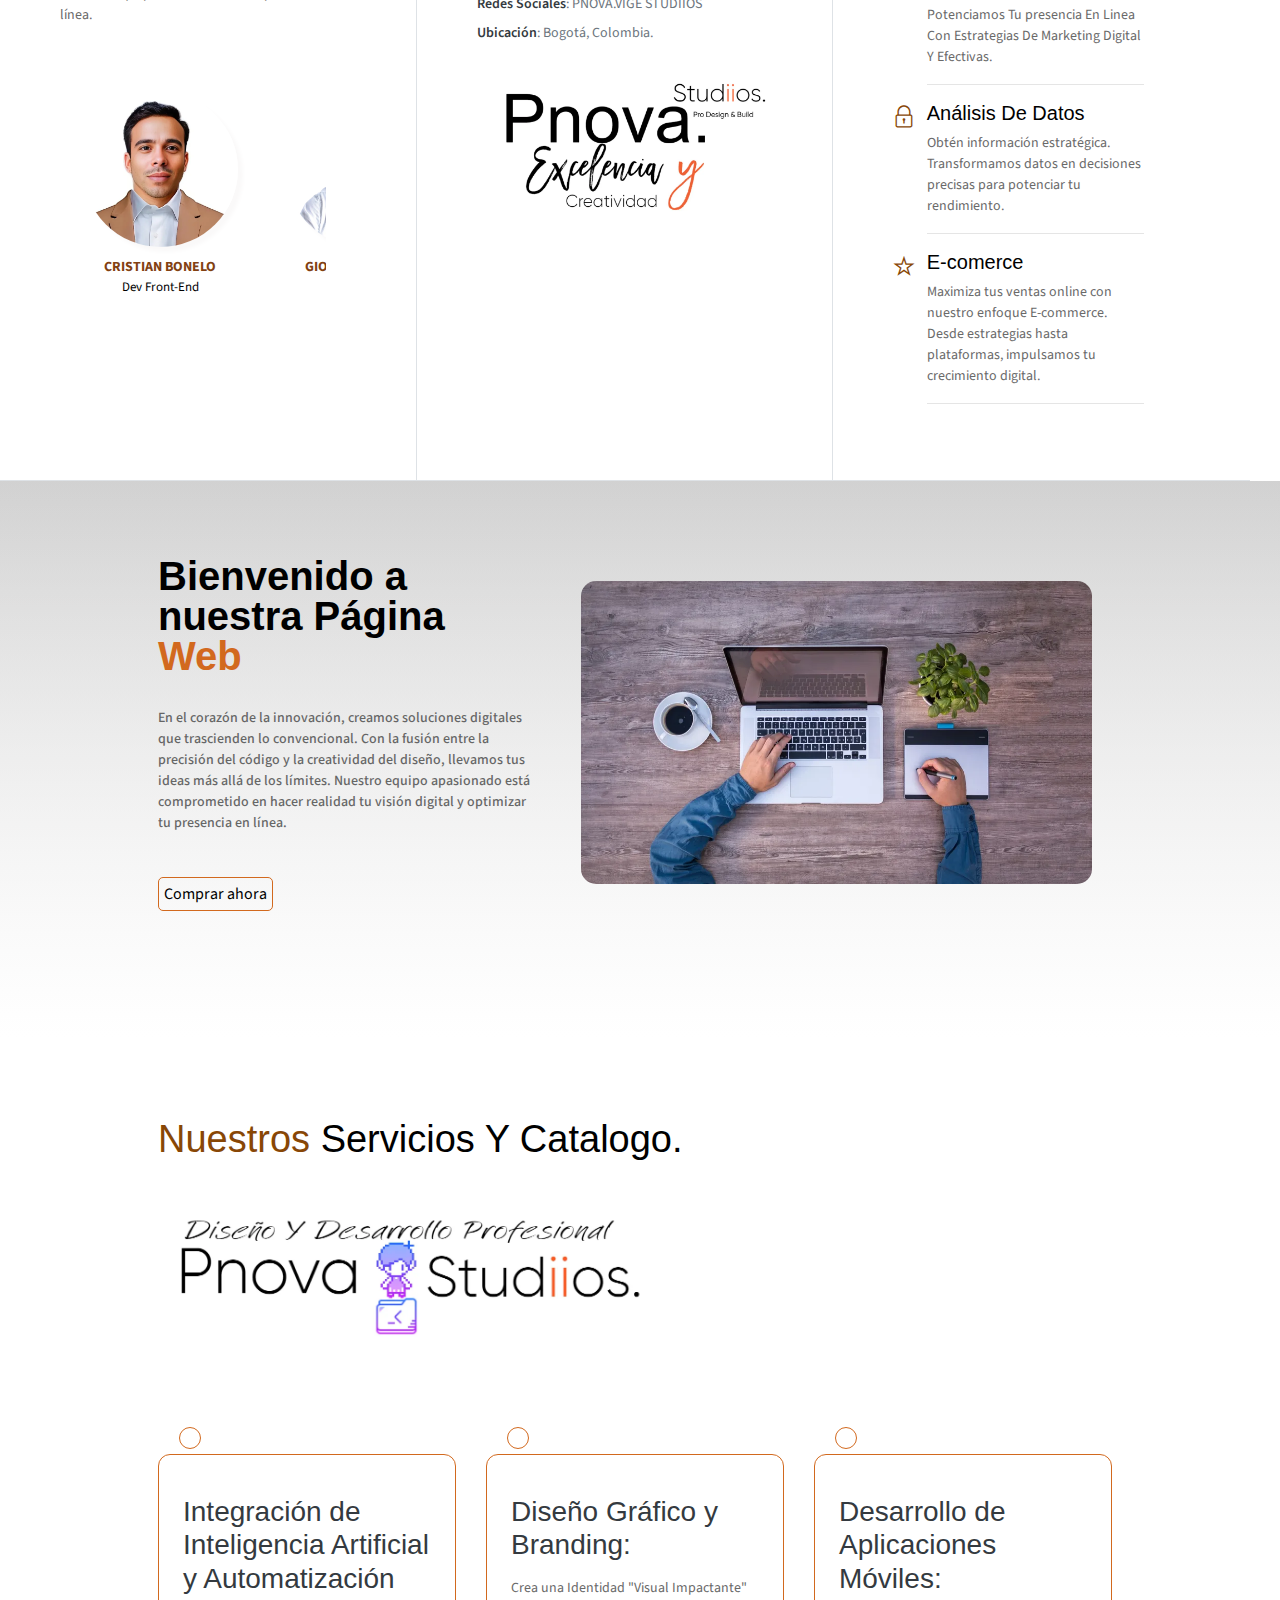
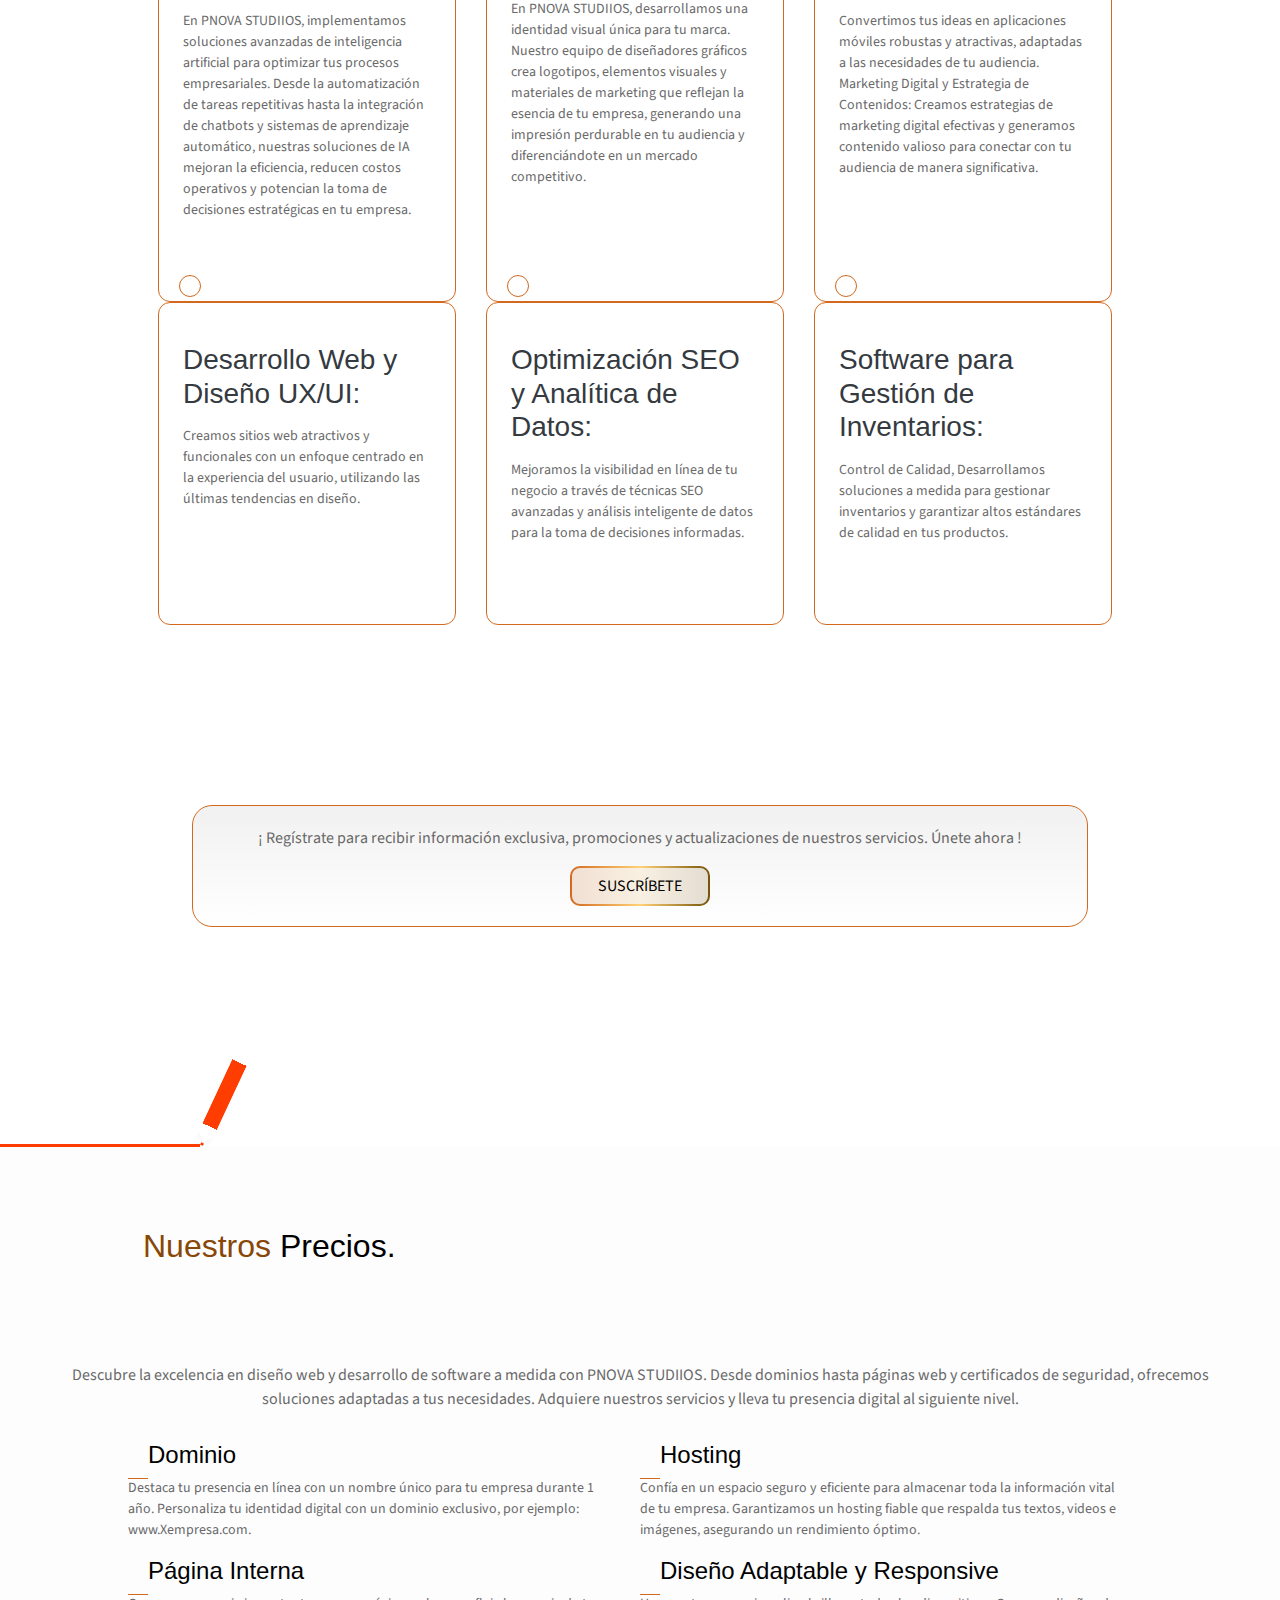
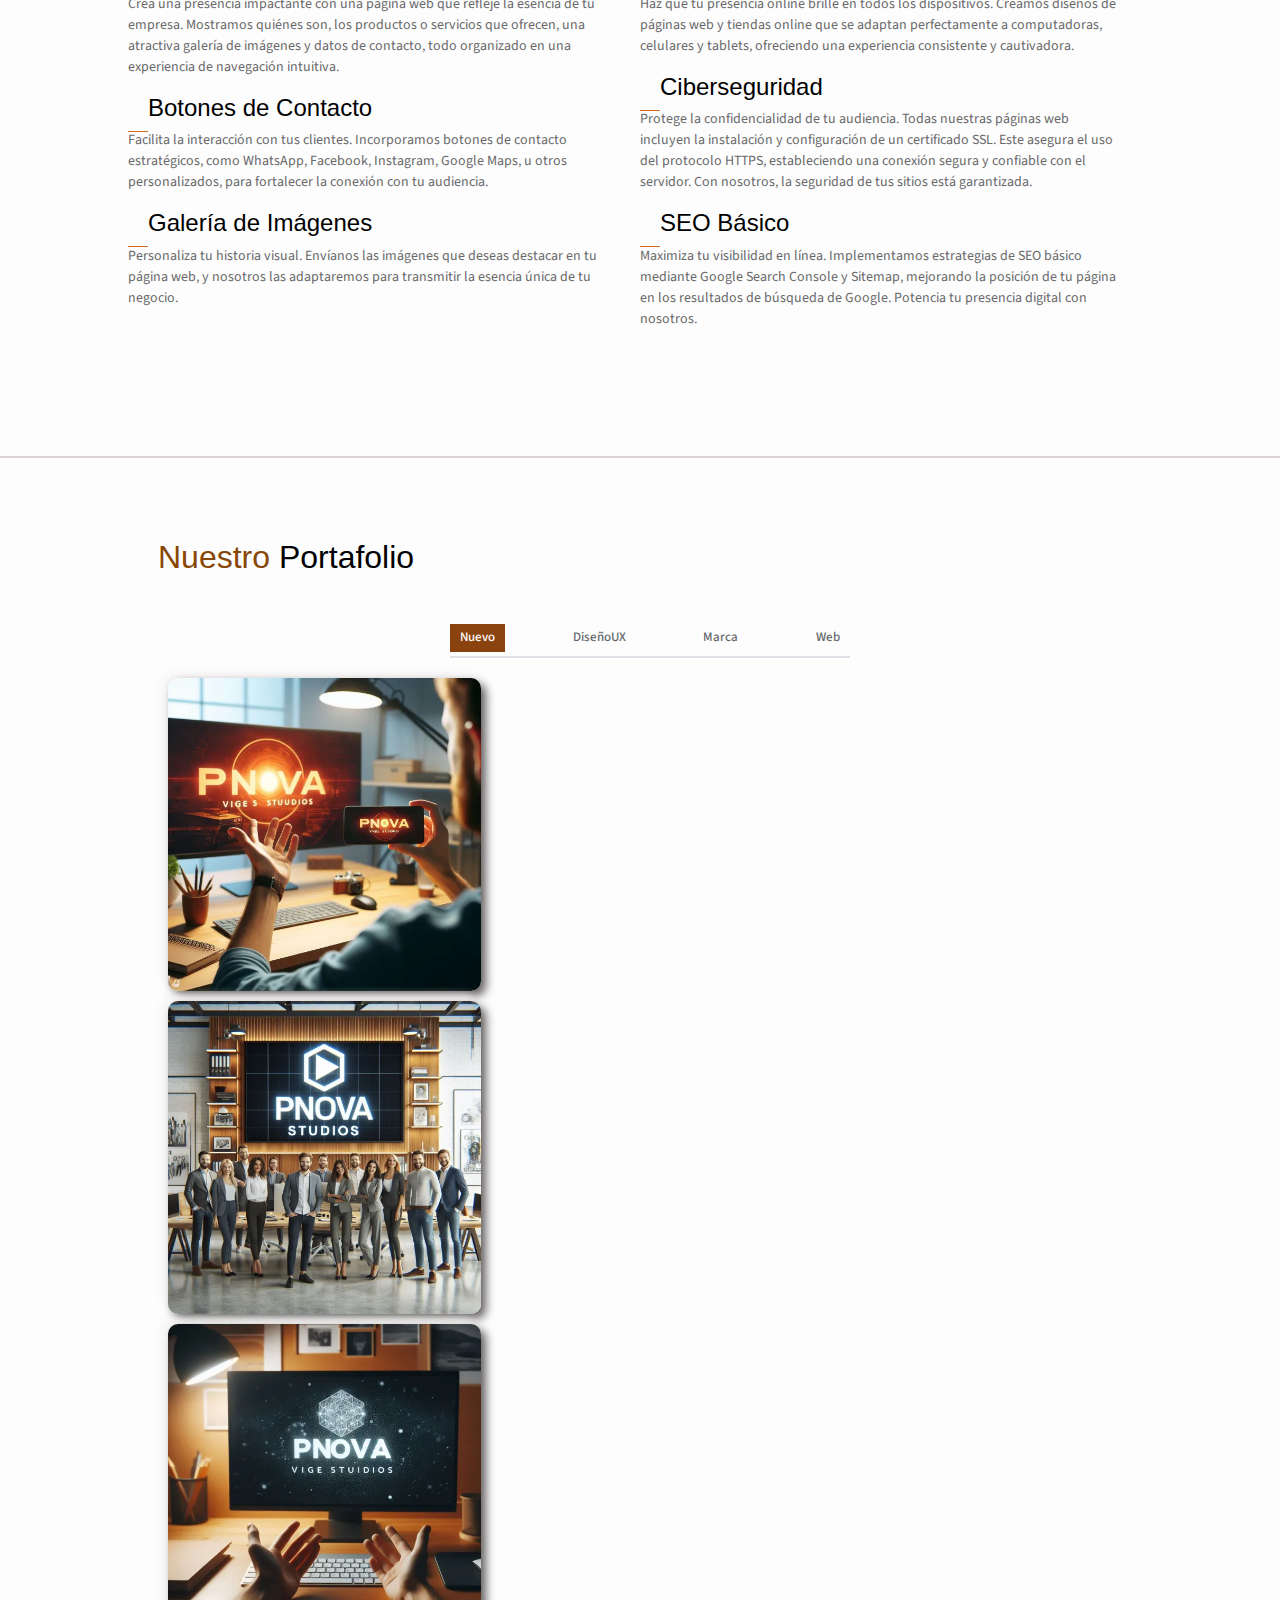
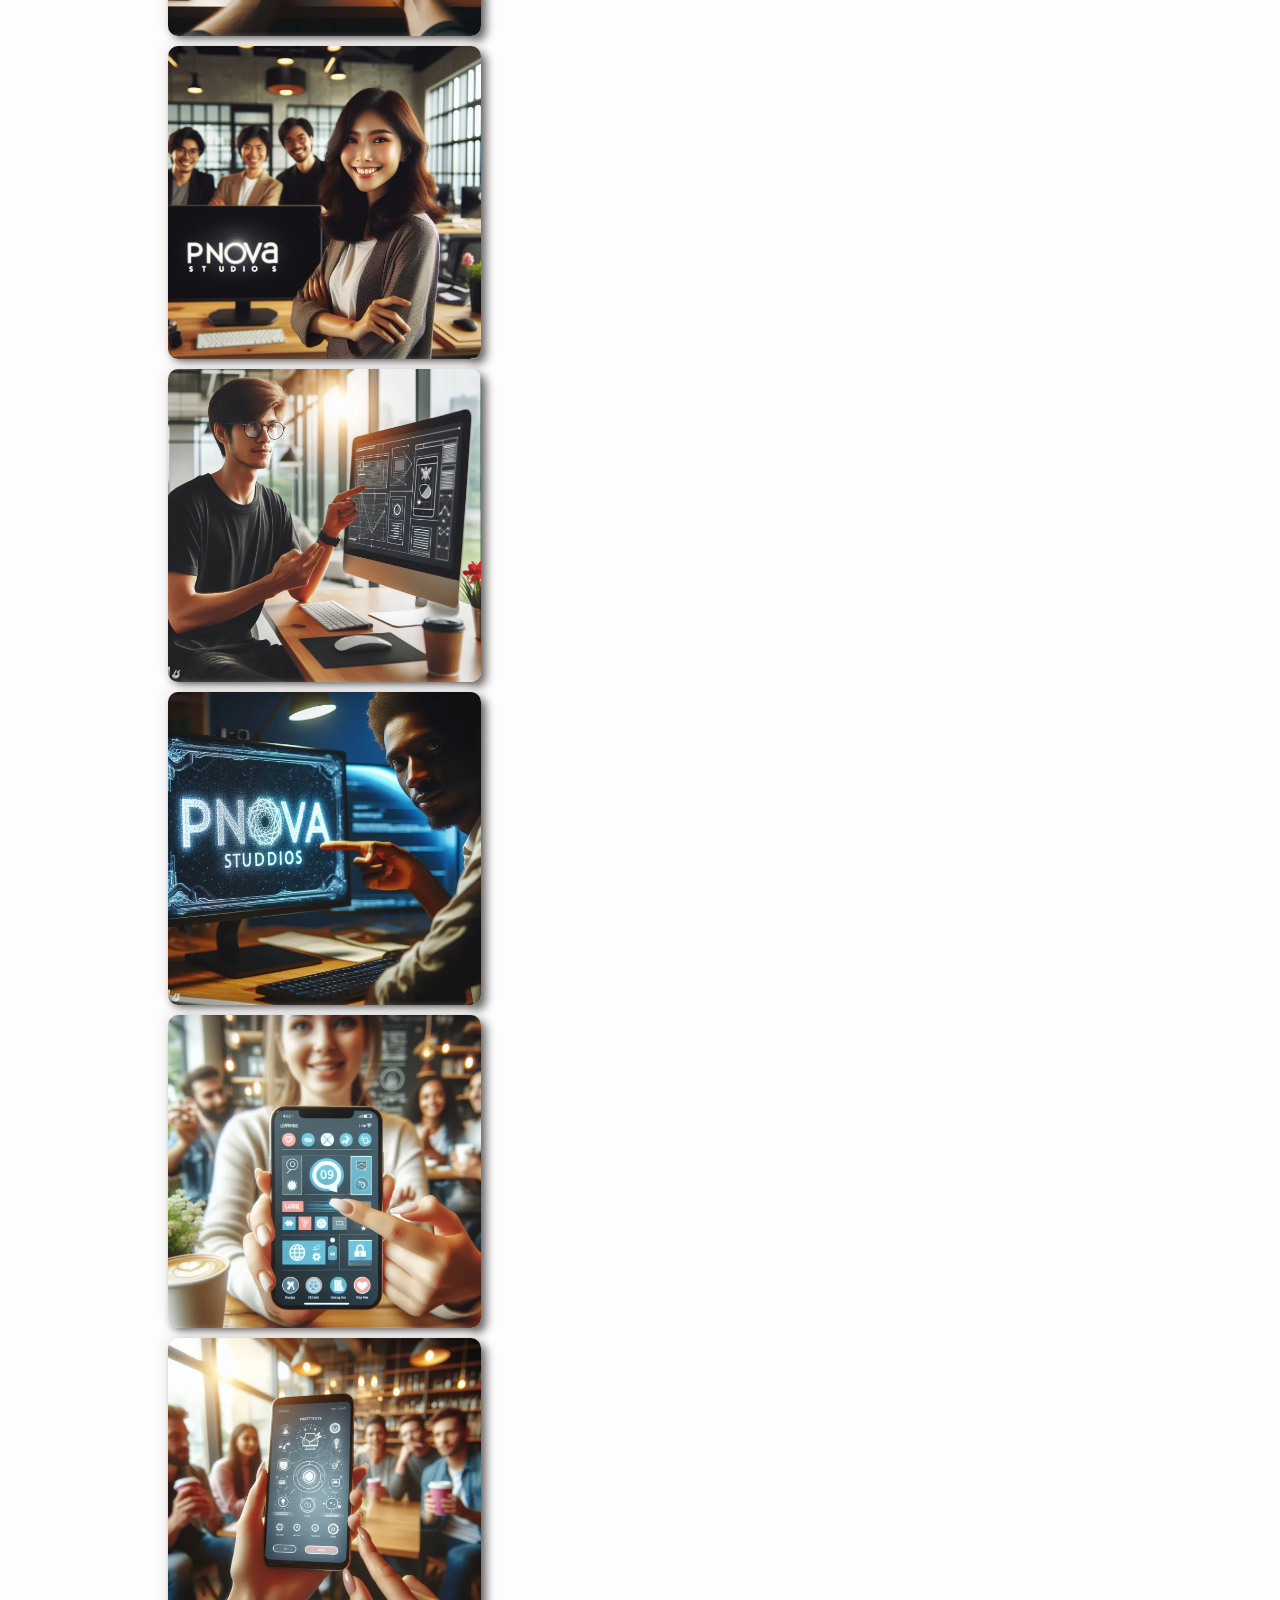
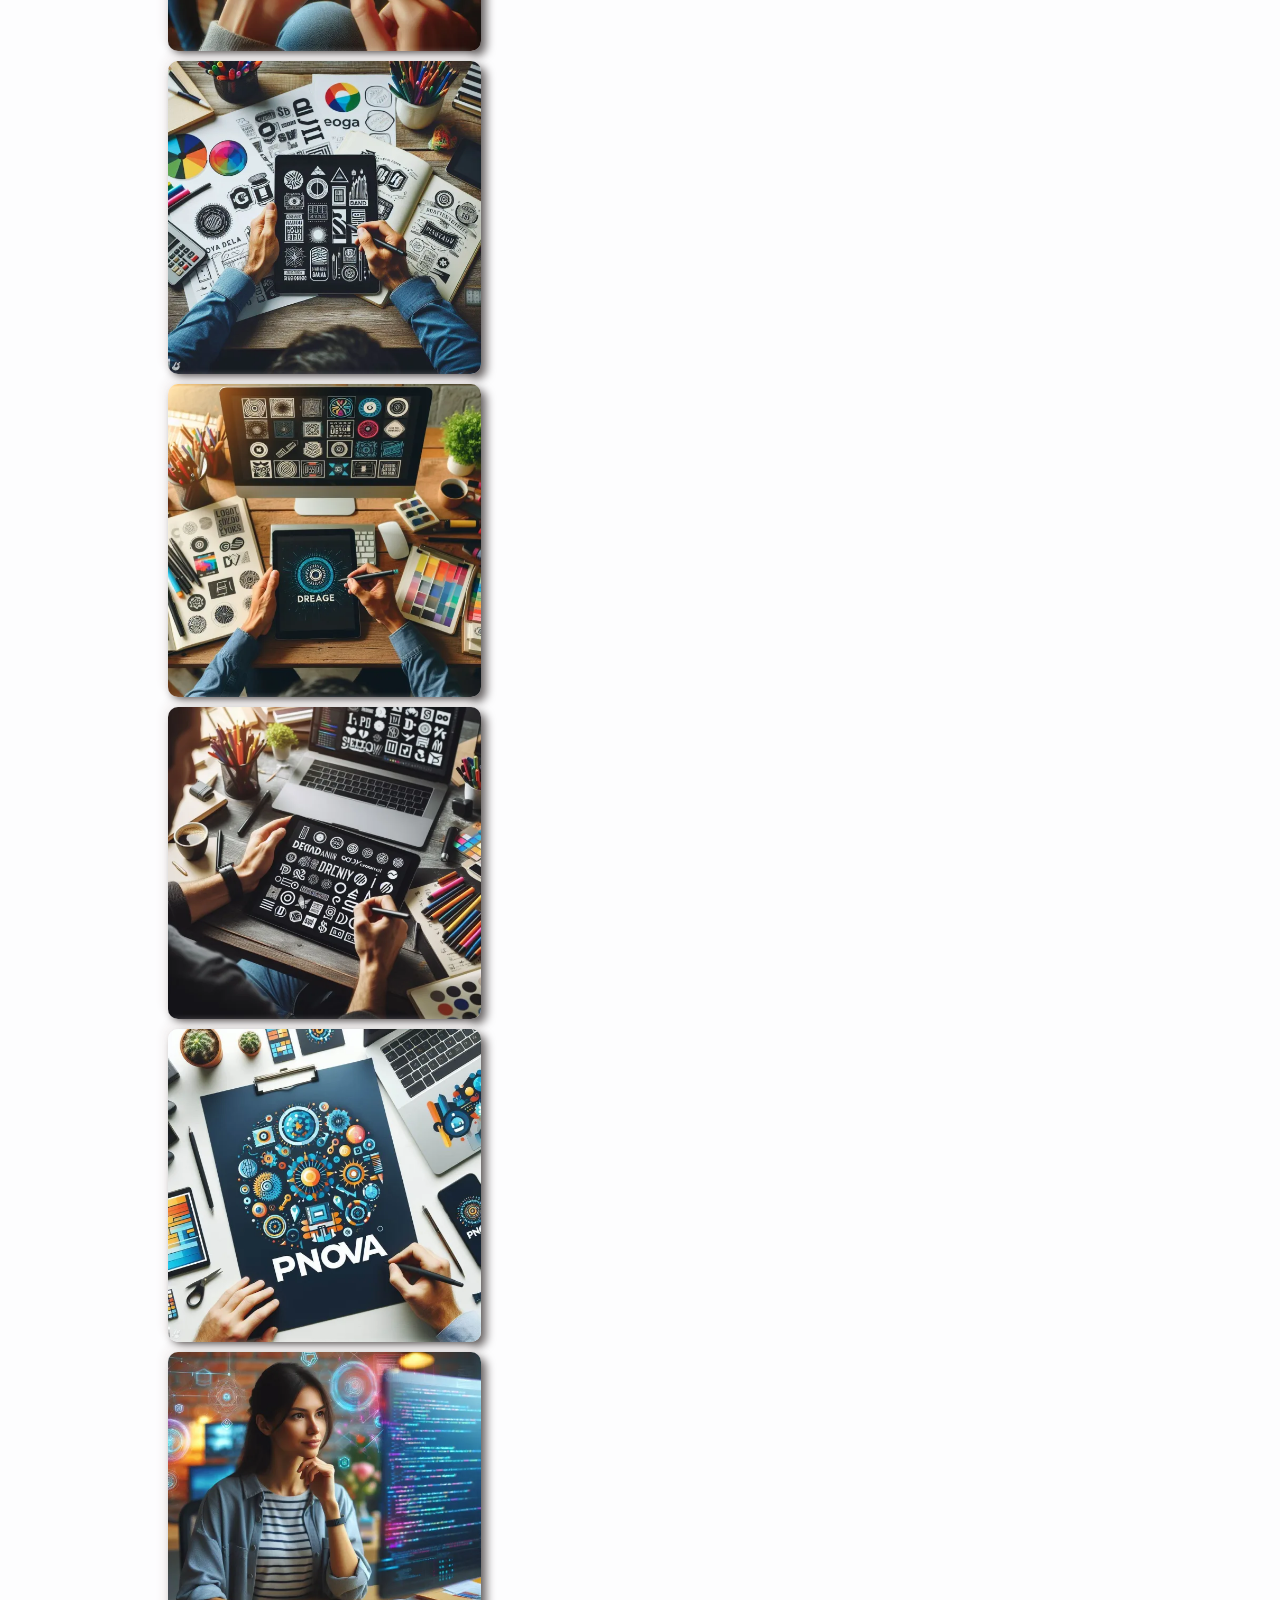
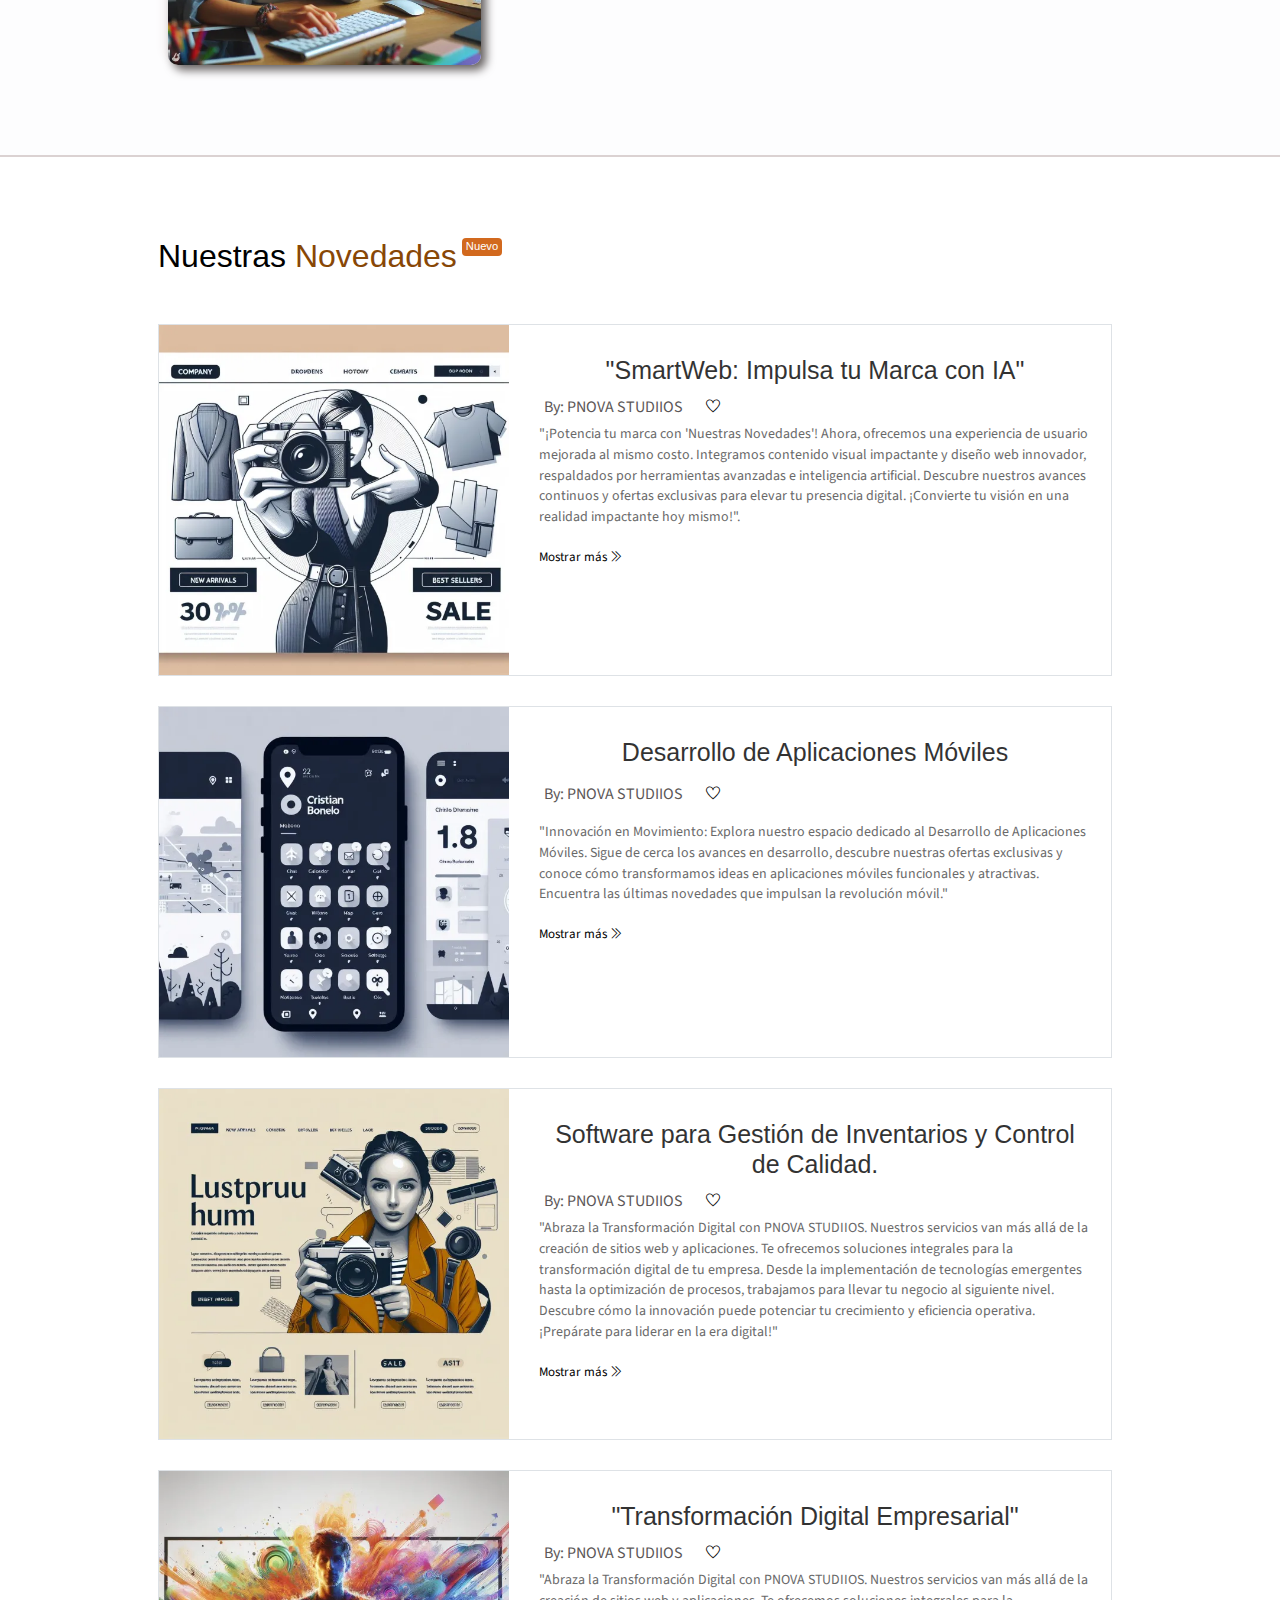
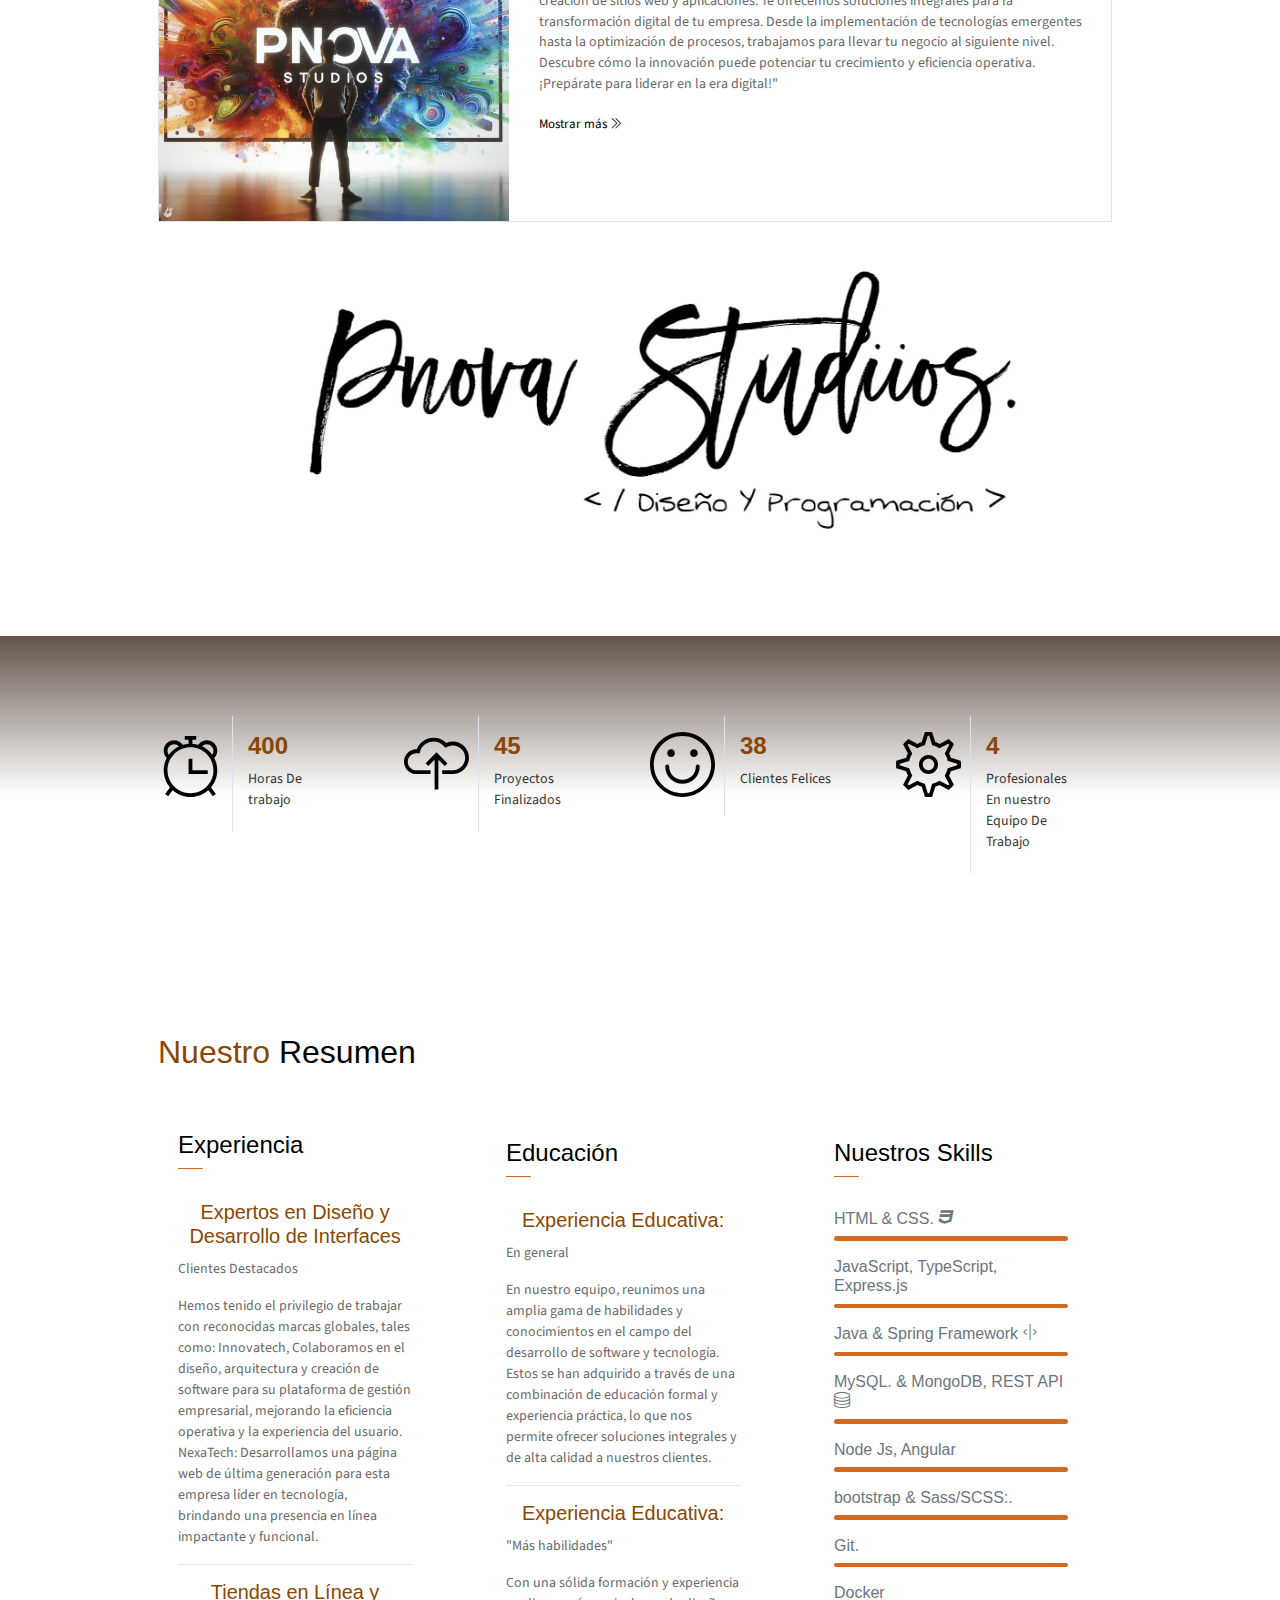
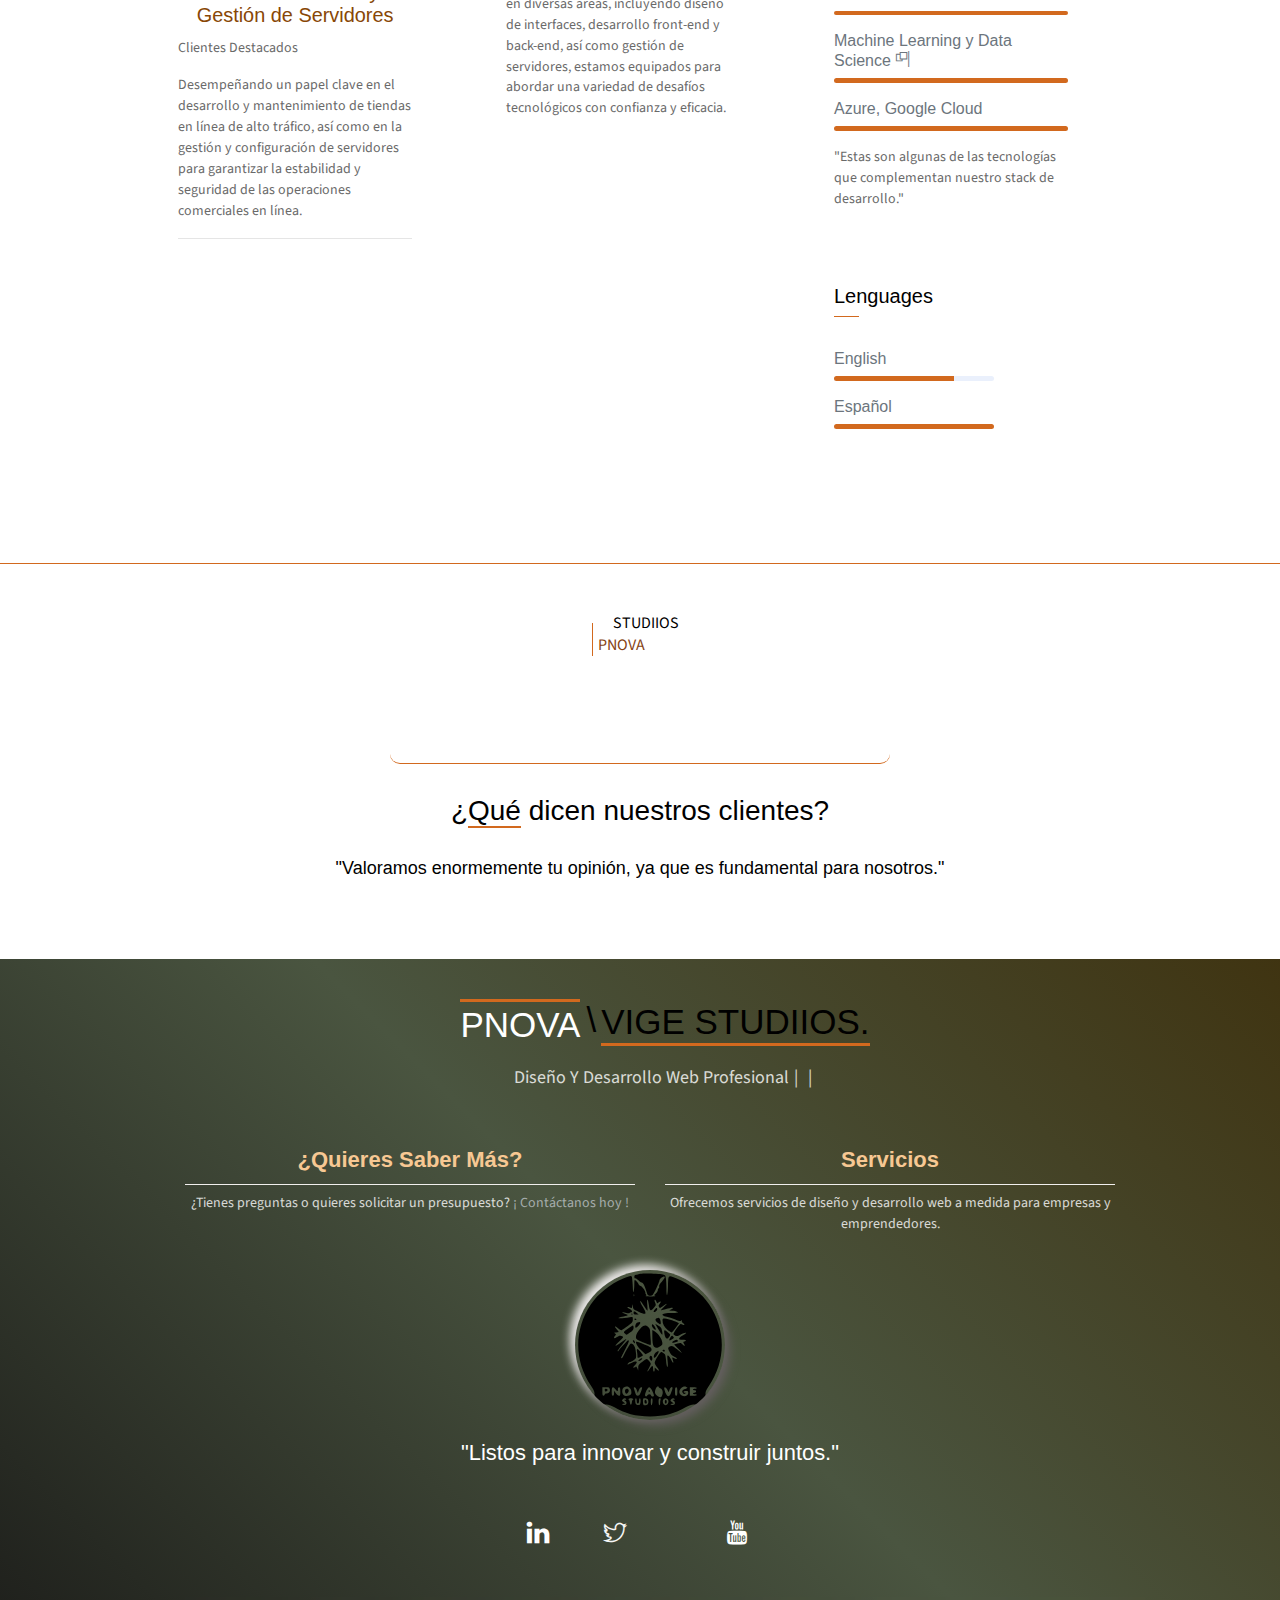
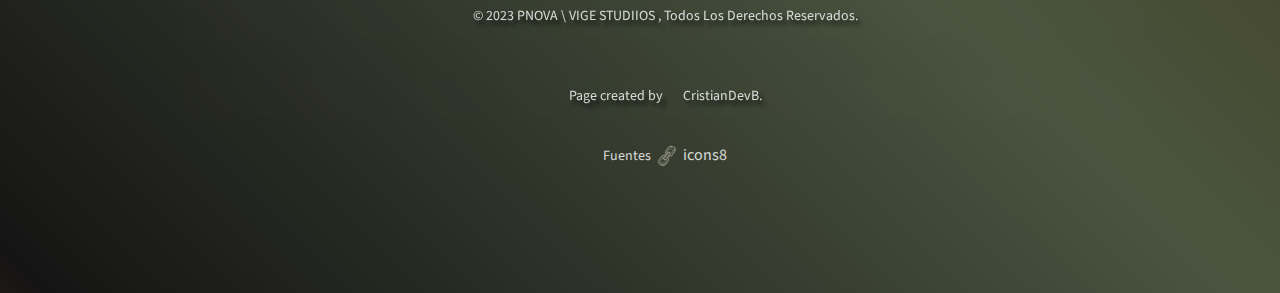
==== commit 9b895ba5: "commit 16" ====
--- a/public/html/index.html
+++ b/public/html/index.html
@@ -599,7 +599,7 @@
 
                     <div class="send-email">
                         <p>"Si aún no has recibido el correo electrónico, o si el correo ingresado no es el correcto,
-                            puedes solicitar uno nuevo<a href="/sendEmailValidate"> <span class="aquí"> aquí."</span></a></p>
+                            puedes solicitar uno nuevo<a href="/send-email-activate"> <span class="aquí"> aquí."</span></a></p>
                     </div>
 
                 </form>
@@ -1586,15 +1586,19 @@
     <!--page created by CRISTIAN BONELO engineer and developer for PNOVA studiios -->
 
 
-    <script src="/recursos/vendors/jquery/jquery-3.4.1.js"></script>
+   
     <script src="/recursos/vendors/bootstrap/bootstrap.bundle.js"></script>
     <script src="/recursos/vendors/bootstrap/bootstrap.affix.js"></script>
-    <script src="/recursos/vendors/isotope/isotope.pkgd.js"></script>
     <script src="https://kit.fontawesome.com/604ba3b893.js" crossorigin="anonymous"></script>
     <script src="/public/javascript/testimony.js"></script>
     <script src="/public/javascript/script.js"></script>
     <script src="/public/javascript/carrusel.js"></script>
     <script src="/public/javascript/login.js"></script>
+    <script src="recursos/vendors/jquery/jquery-3.4.1.js" async></script>
+    <script src="/recursos/vendors/isotope/isotope.pkgd.js" async></script>
+
+
+
 
 
 
--- a/public/css/style.css
+++ b/public/css/style.css
@@ -11645,13 +11645,11 @@
 
 .caracteristics {
   list-style-type: none;
-  padding: 20px 0;
+  padding: 10px 10px 10px 0   ;
   color: #270a03;
   margin-top: 30px;
-  border-left: 4px solid rgb(241, 238, 234);
   box-shadow: 5px 5px 10px #bbb8b8, -5px -5px 10px #f5f2f2;
   border-radius: 12px;
-
 }
 
 .caracteristics li {
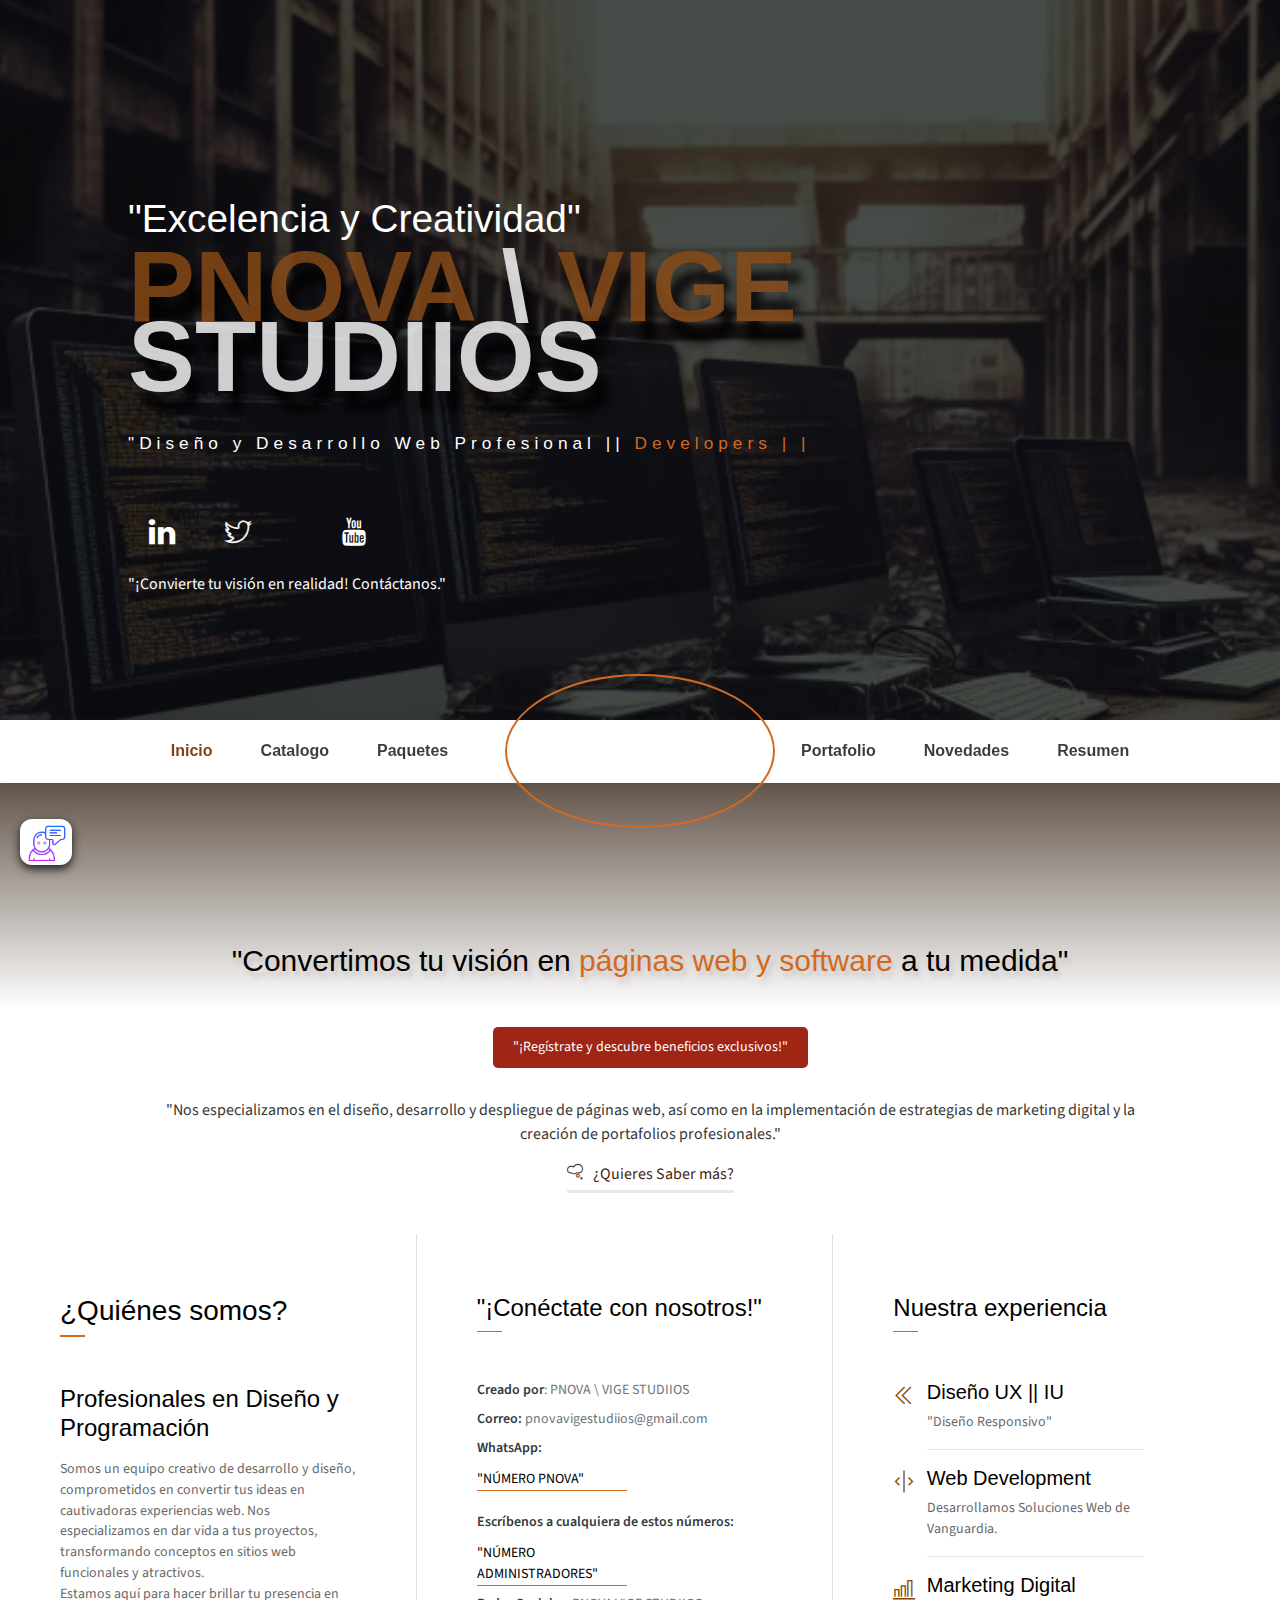
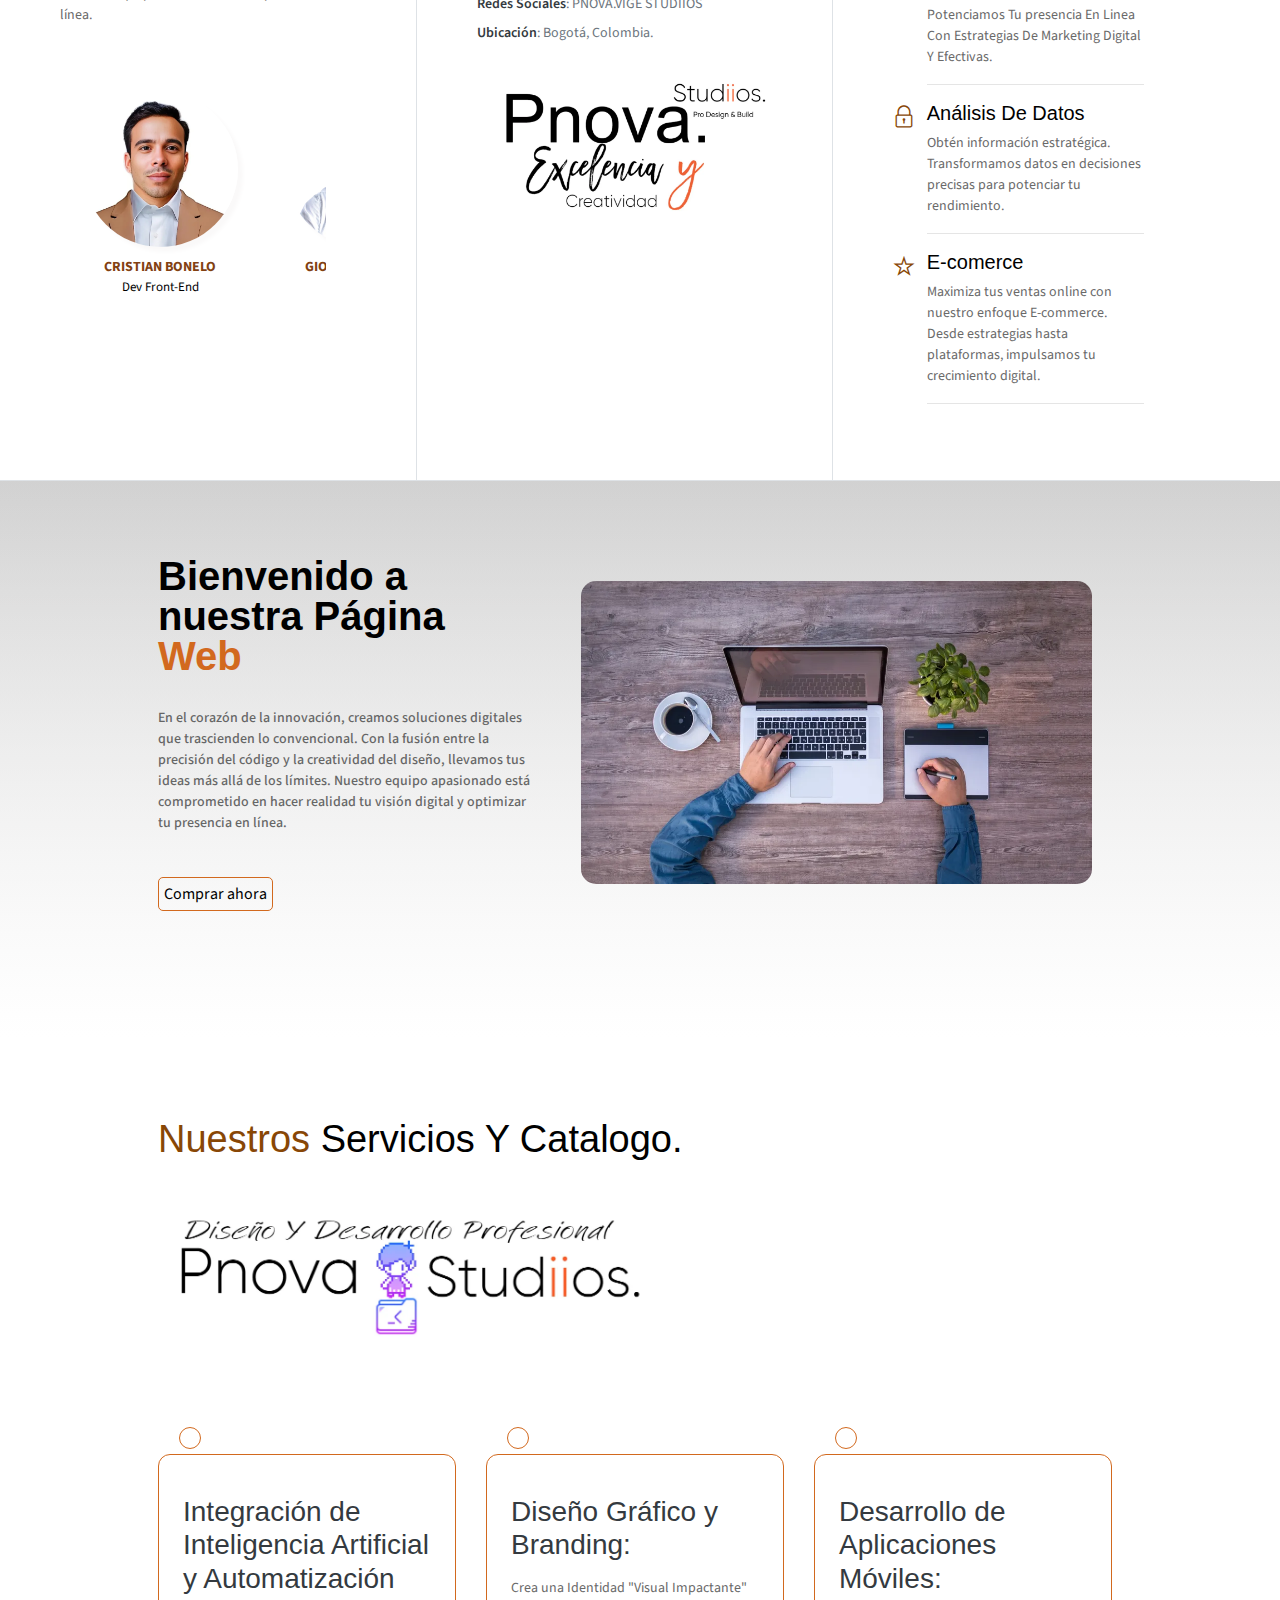
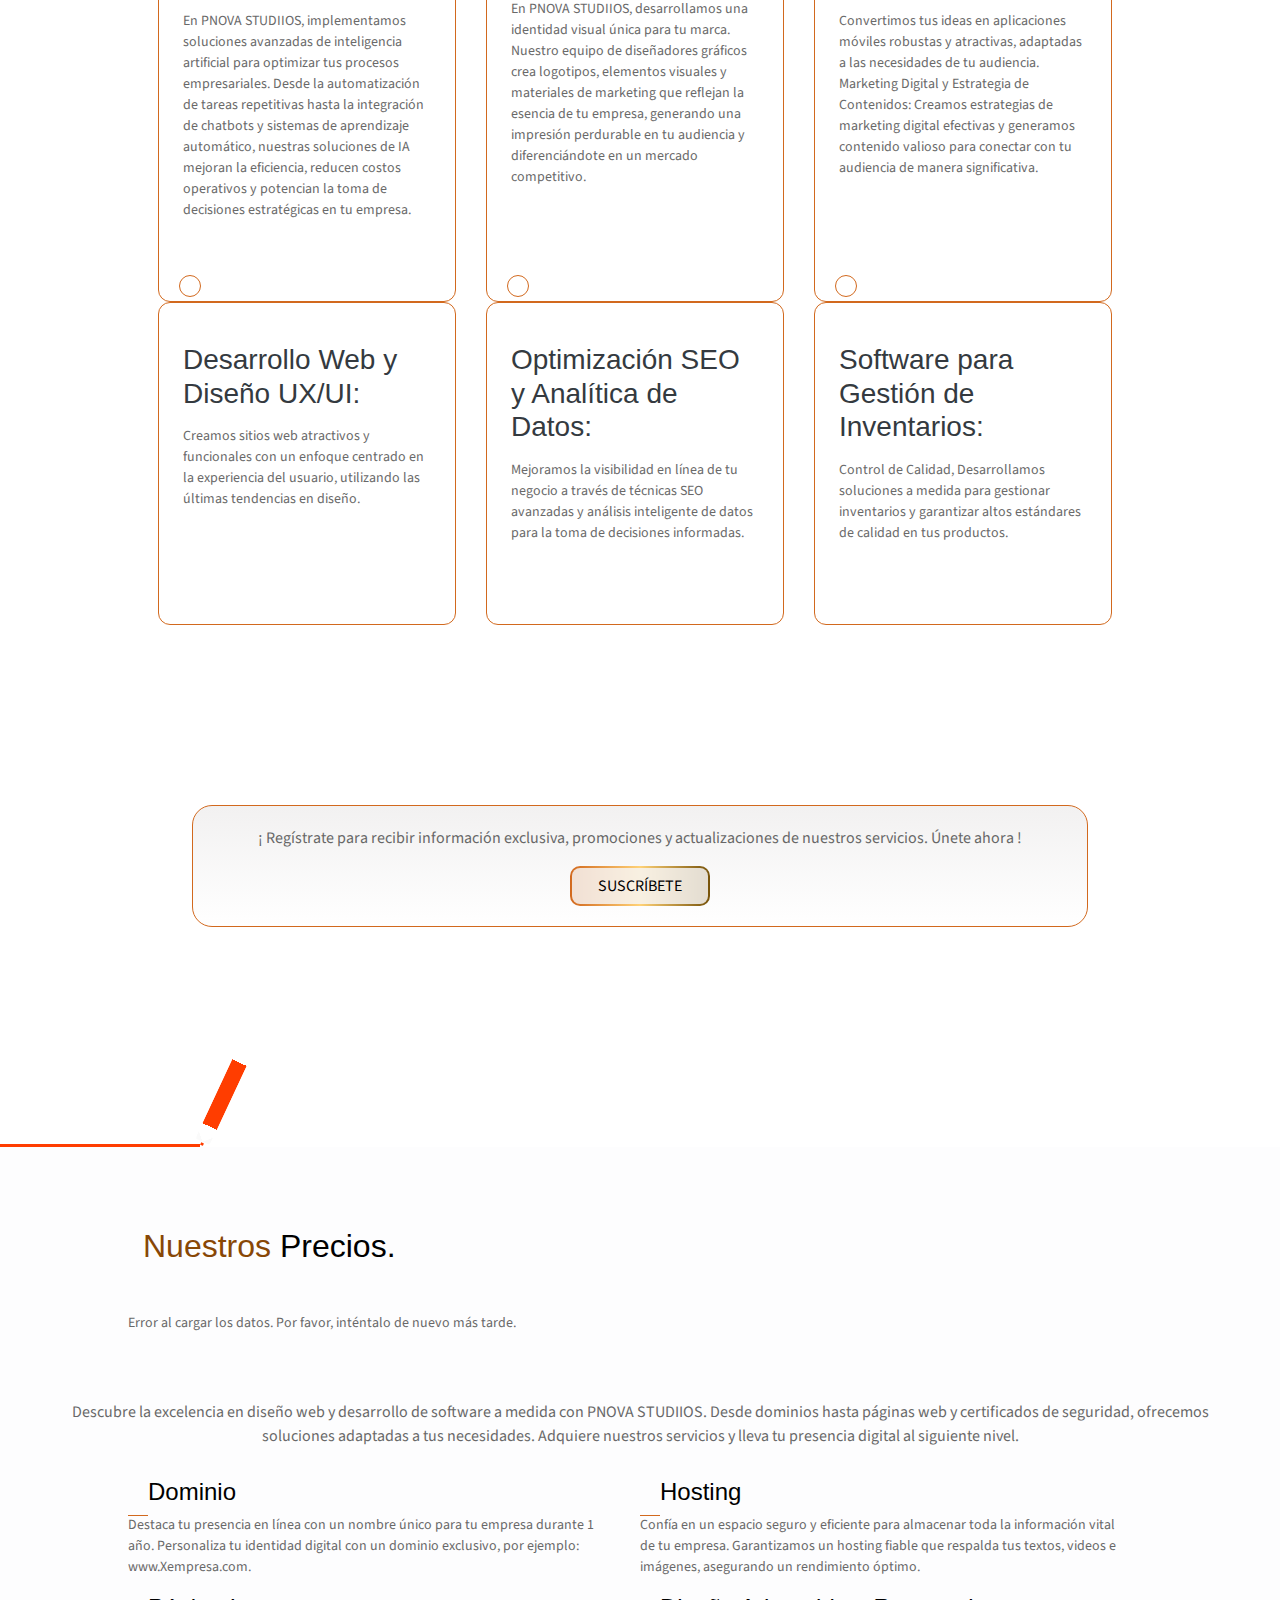
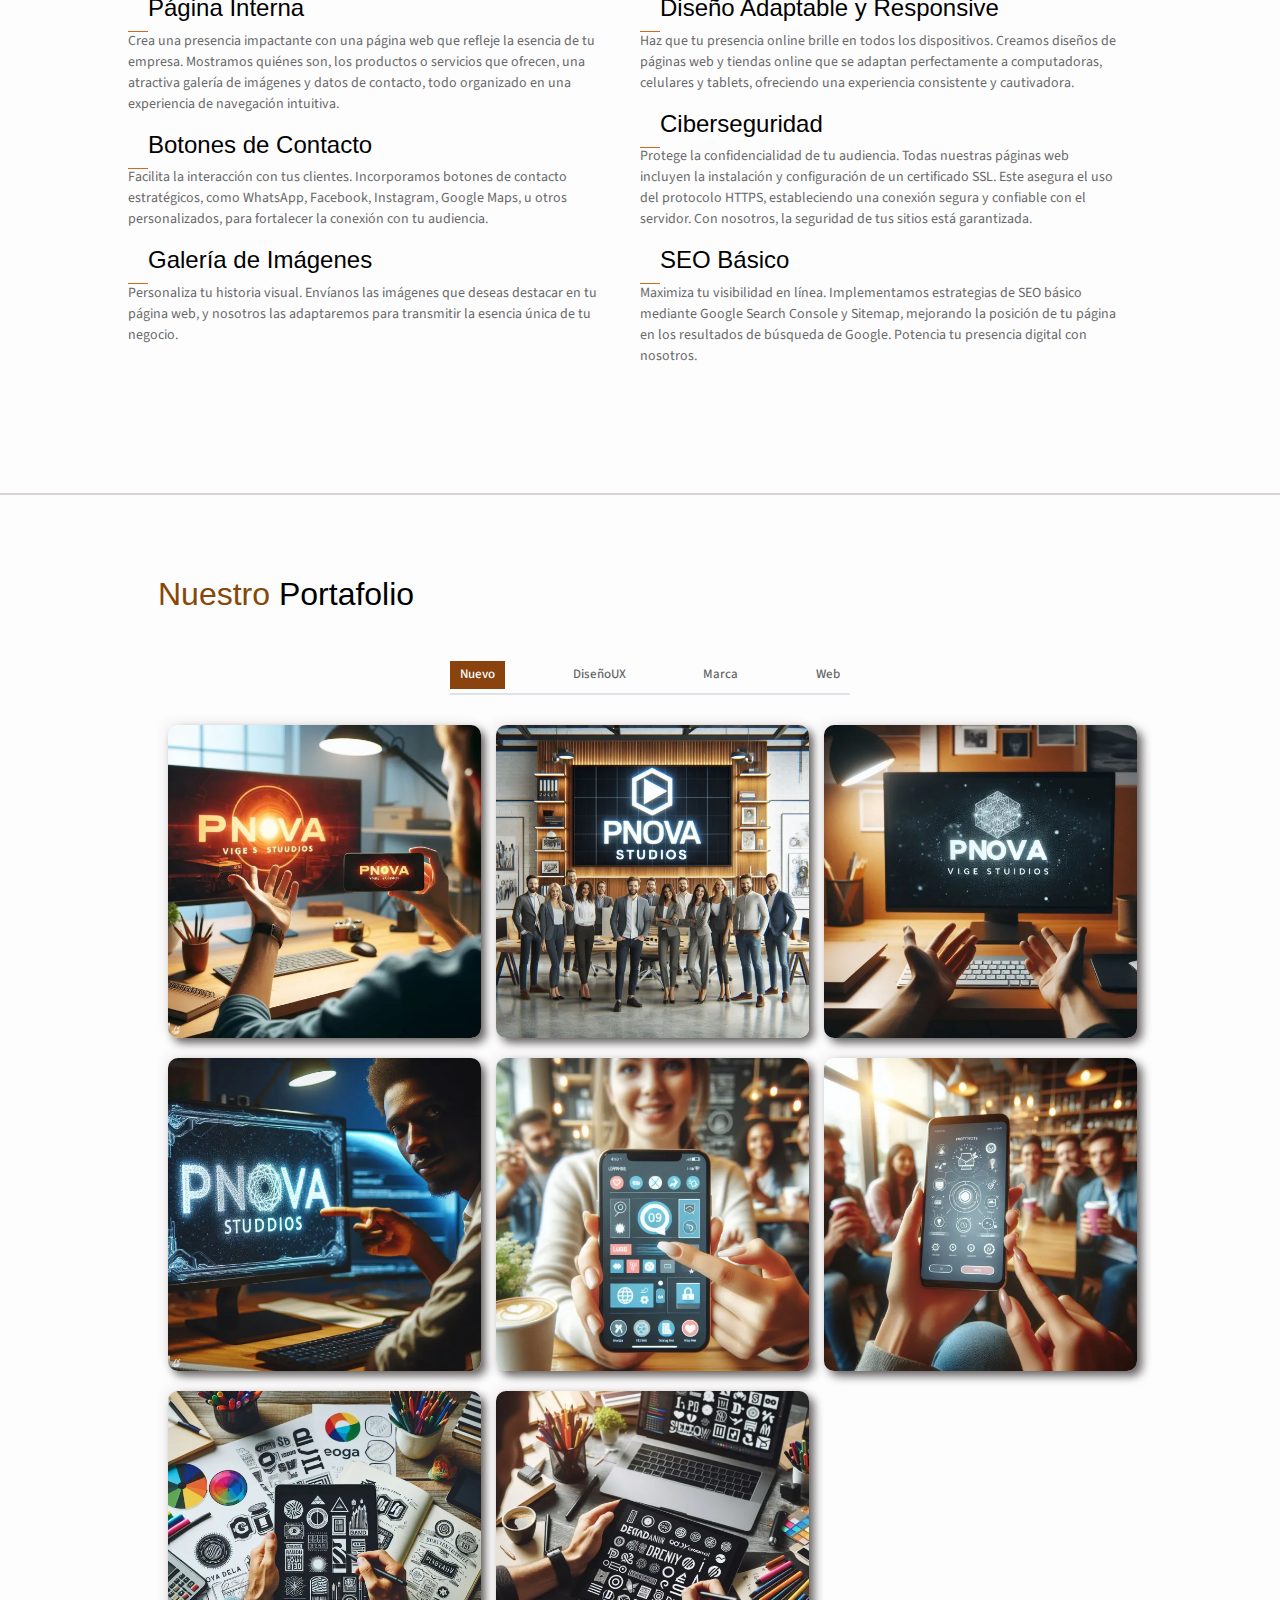
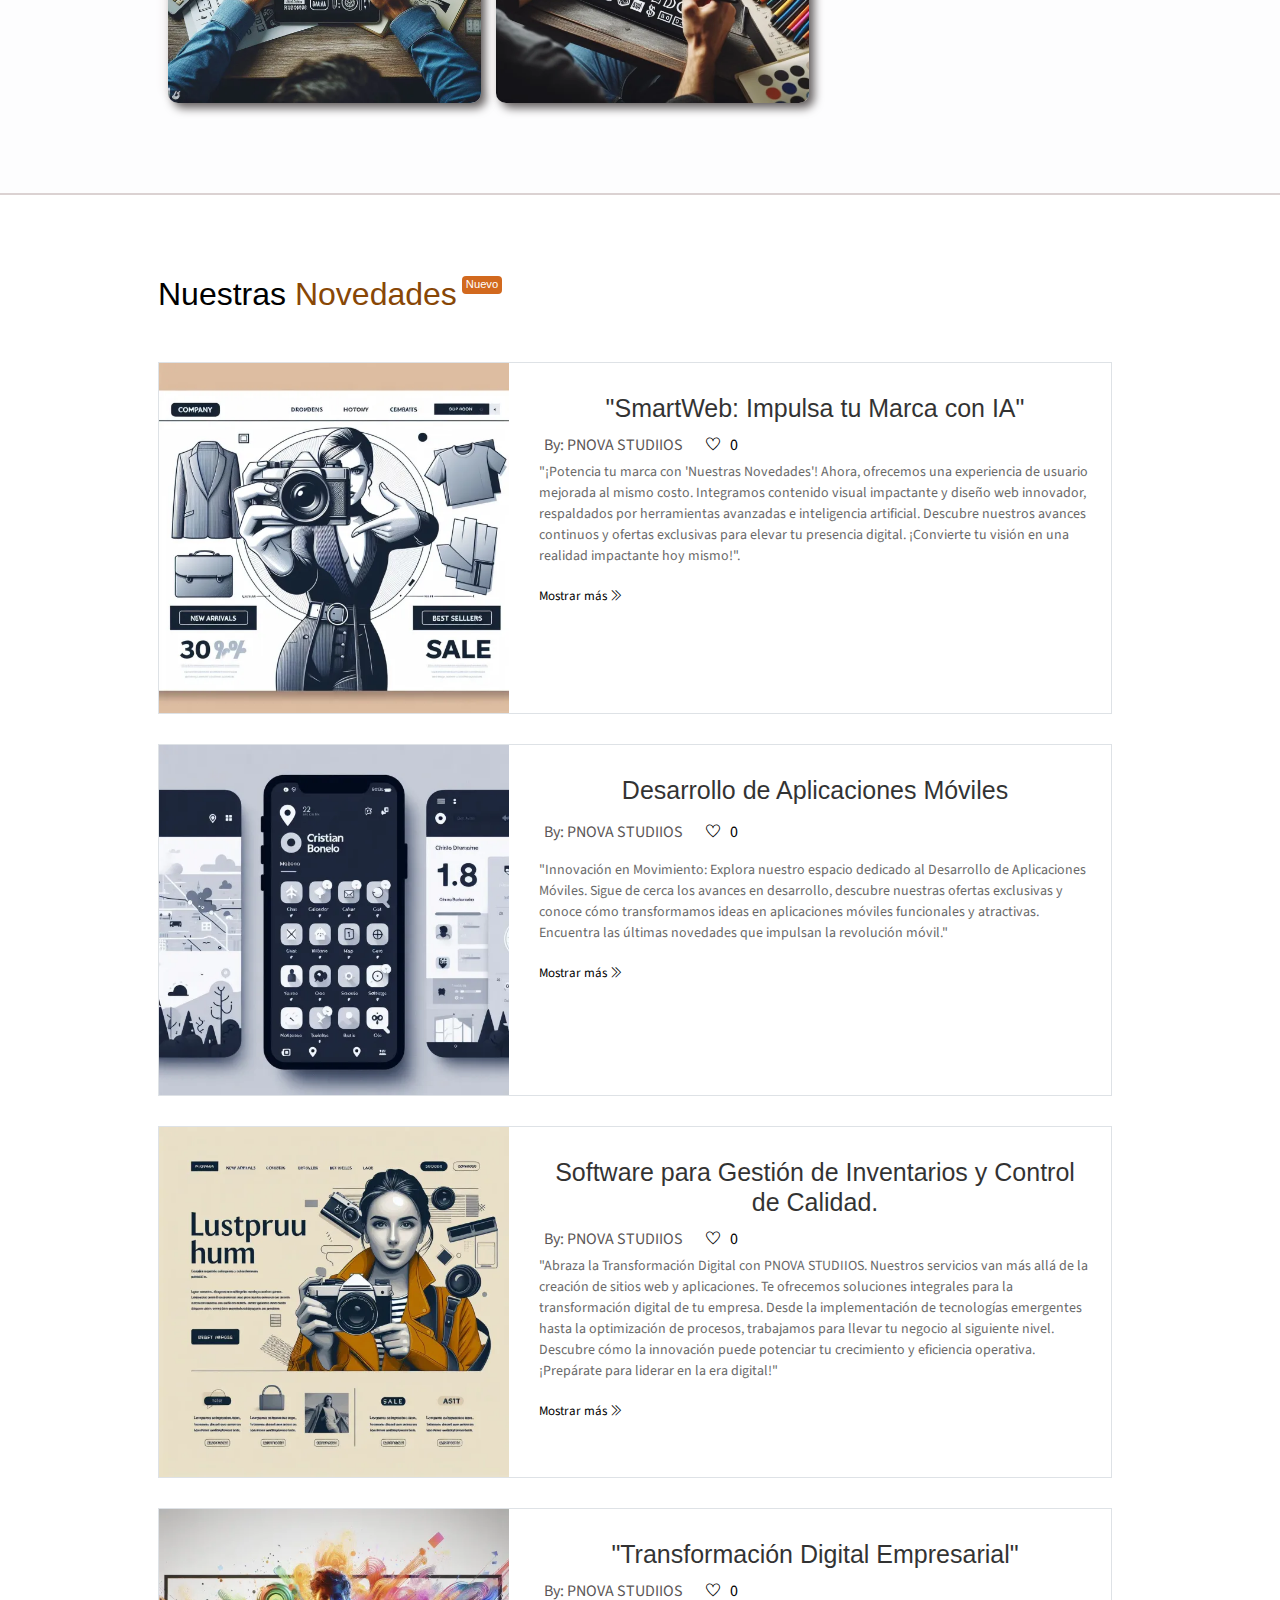
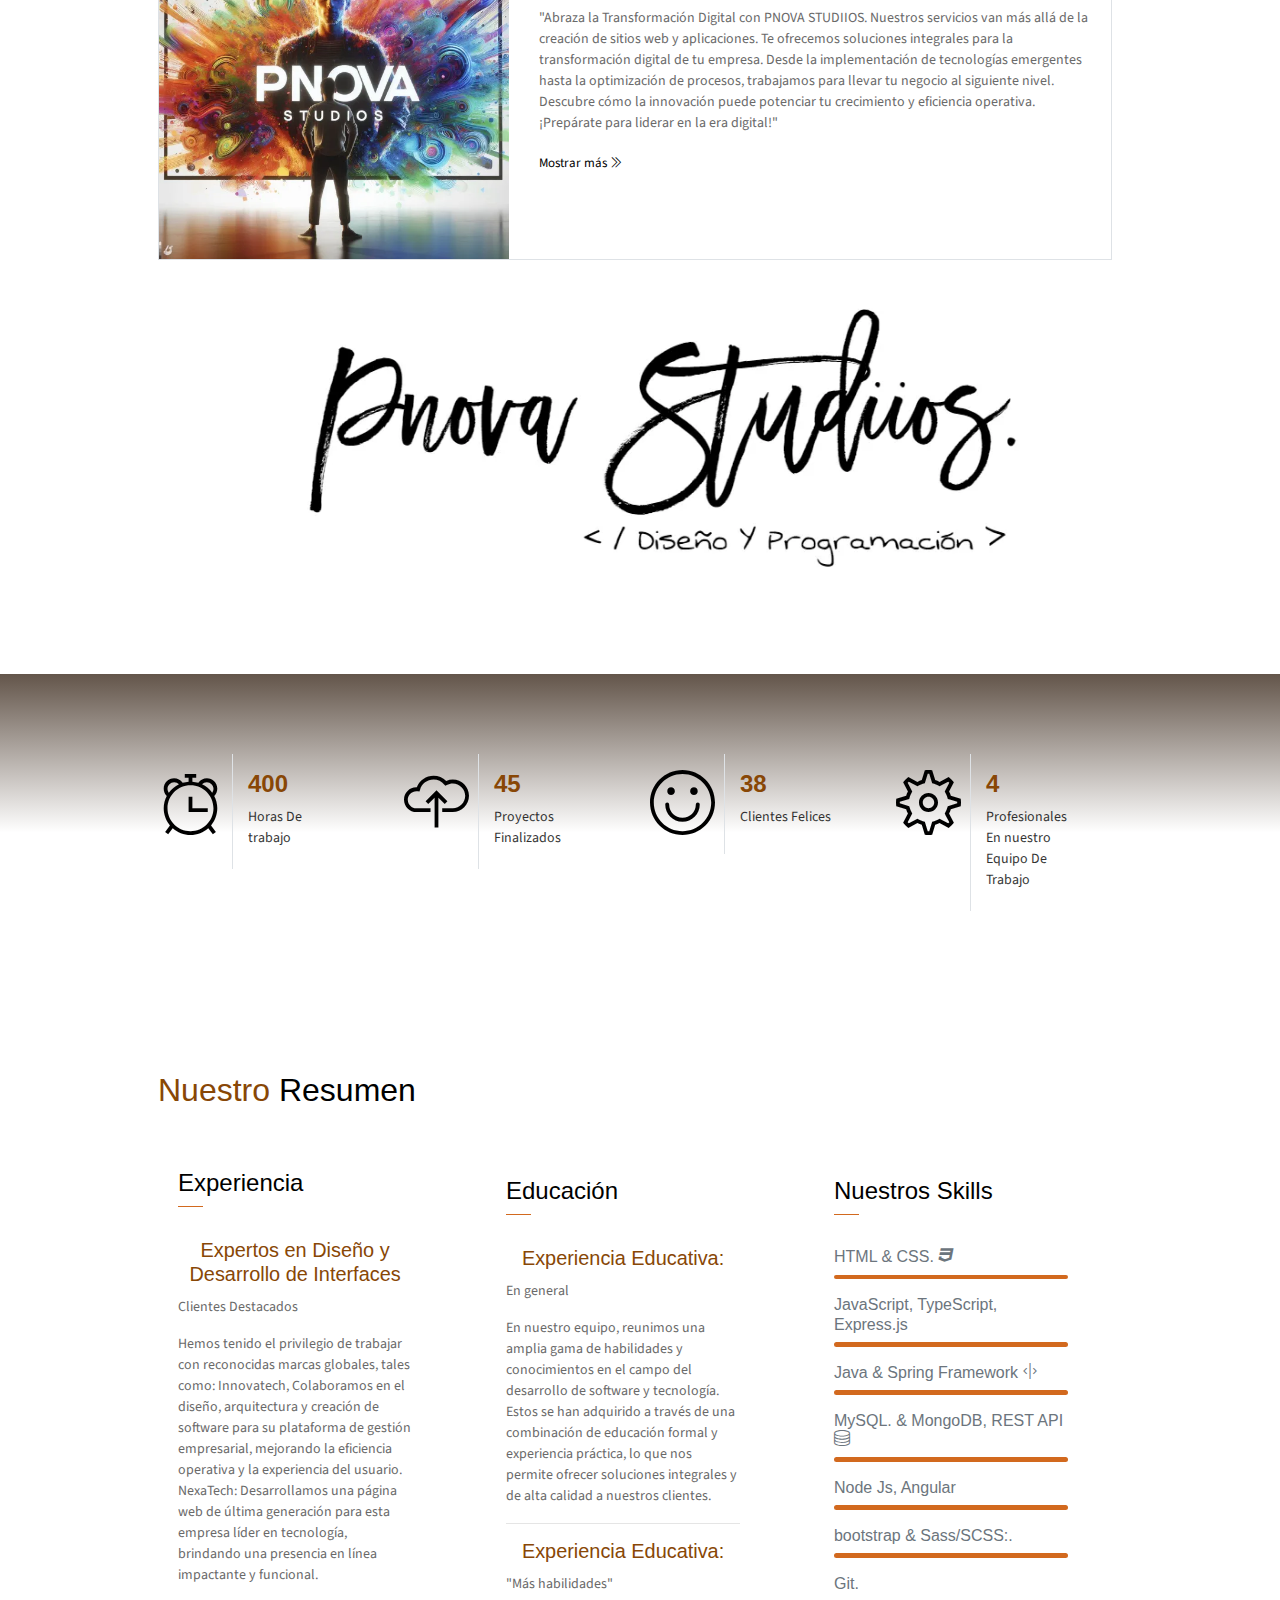
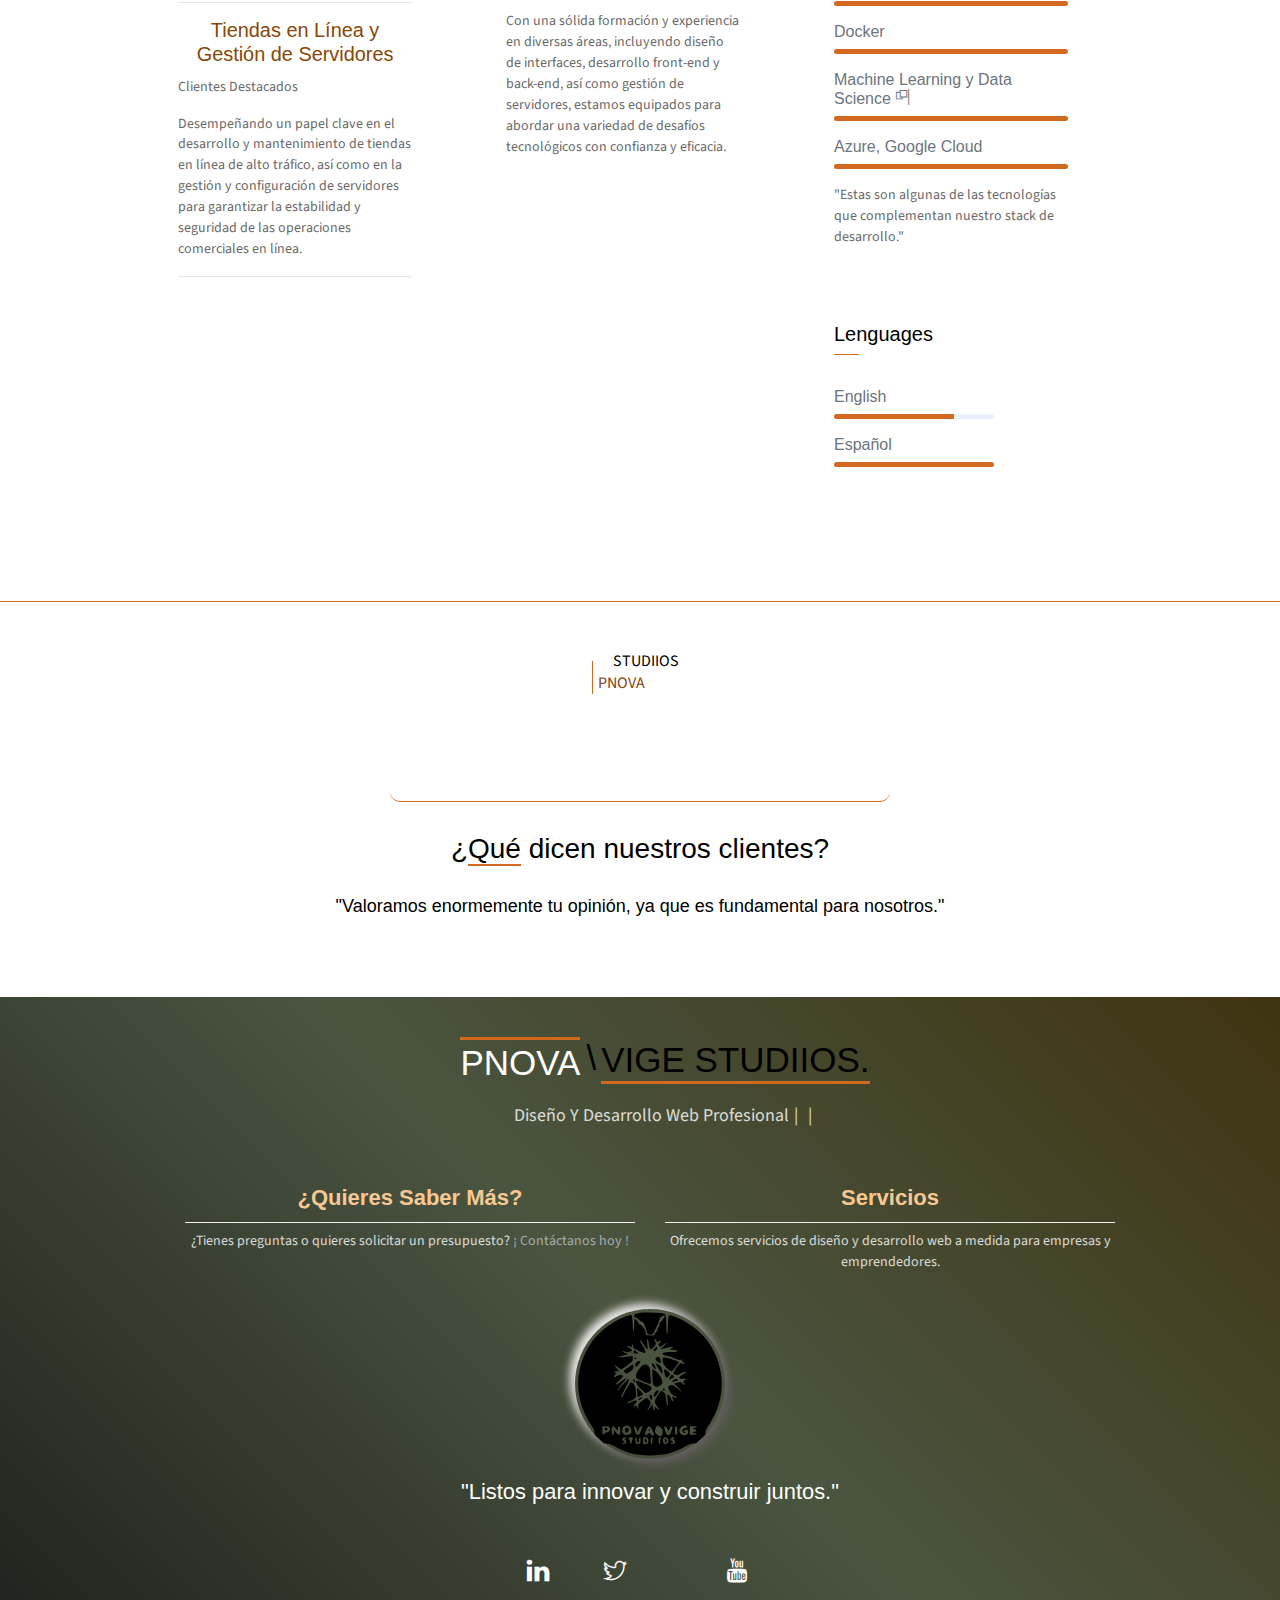
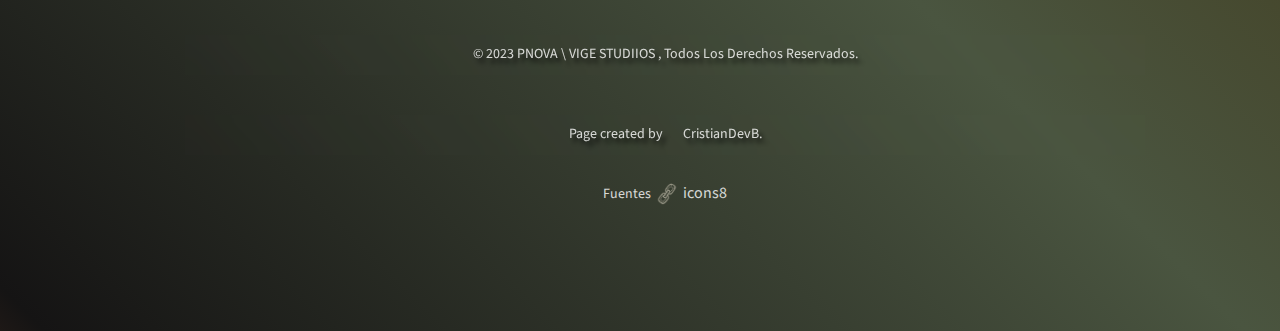
==== commit 512bc2b1: "commit 17" ====
--- a/public/html/index.html
+++ b/public/html/index.html
@@ -1586,19 +1586,15 @@
     <!--page created by CRISTIAN BONELO engineer and developer for PNOVA studiios -->
 
 
-   
+    <script src="/recursos/vendors/jquery/jquery-3.4.1.js" ></script>
     <script src="/recursos/vendors/bootstrap/bootstrap.bundle.js"></script>
     <script src="/recursos/vendors/bootstrap/bootstrap.affix.js"></script>
+    <script src="/recursos/vendors/isotope/isotope.pkgd.js"></script>
     <script src="https://kit.fontawesome.com/604ba3b893.js" crossorigin="anonymous"></script>
     <script src="/public/javascript/testimony.js"></script>
     <script src="/public/javascript/script.js"></script>
     <script src="/public/javascript/carrusel.js"></script>
     <script src="/public/javascript/login.js"></script>
-    <script src="recursos/vendors/jquery/jquery-3.4.1.js" async></script>
-    <script src="/recursos/vendors/isotope/isotope.pkgd.js" async></script>
-
-
-
 
 
 
